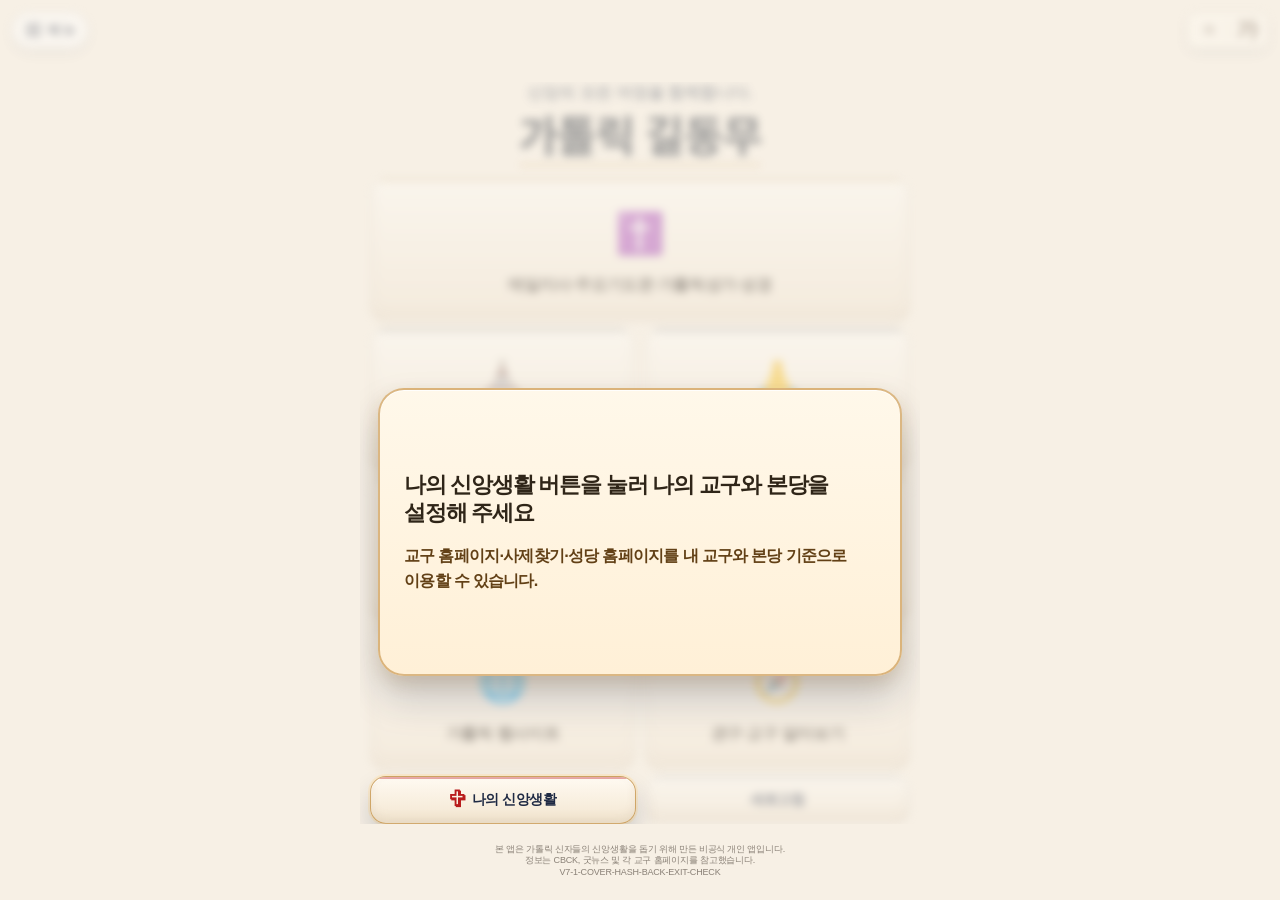
==== index.html @ 534f1106 "Add files via upload" ====
<!DOCTYPE html>
<html lang="ko" class="oai-font-global" style="background:#f5f0e8;">
<head>
<style id="oai-first-entry-bg">html,body{margin:0;width:100%;min-height:100%;background:#f5f0e8;color-scheme:light;}body{background:#f5f0e8;}</style>
<style id="oai-refresh-veil-early-style">
/* 새로고침 직후 style.css가 아직 도착하지 않은 첫 페인트도 아이보리 보호막으로 덮는다. */
html.oai-stability-veil { background:#f5f0e8 !important; }
html.oai-stability-veil *, html.oai-external-return-freeze * { transition: none !important; animation: none !important; scroll-behavior: auto !important; }
html.oai-stability-veil::before { content:""; position:fixed; inset:0; z-index:2147483000; background:#f5f0e8; pointer-events:none; opacity:1; animation:oaiStabilityVeilIn .12s ease-out both; }
html.oai-stability-veil.oai-stability-veil-releasing::before { animation:oaiStabilityVeilOut .18s ease-in both; }
html.oai-stability-veil::after { content:"✝"; position:fixed; left:50%; top:50%; width:34px; height:34px; margin:-17px 0 0 -17px; display:flex; align-items:center; justify-content:center; border:0; border-radius:0; background:transparent; color:#d4aa6a; font-size:30px; font-weight:900; line-height:1; z-index:2147483001; pointer-events:none; animation:oaiStabilitySpin 2.8s linear infinite; }
html.oai-stability-veil[data-oai-stability-reason*="external"]::after,
html.oai-external-return-freeze::after { content:"" !important; display:none !important; opacity:0 !important; animation:none !important; }
@keyframes oaiStabilityVeilIn { from { opacity:0; } to { opacity:1; } }
@keyframes oaiStabilityVeilOut { from { opacity:1; } to { opacity:0; } }
@keyframes oaiStabilitySpin { to { transform:rotate(360deg); } }
</style>

<style id="oai-first-entry-intro-style">
html.oai-internal-no-return-effect *,
html.oai-internal-no-return-effect #cover > * {
  transition:none !important;
  animation:none !important;
  scroll-behavior:auto !important;
}
html.oai-internal-no-return-effect #cover > * {
  opacity:1 !important;
  visibility:visible !important;
}
/* 첫 진입 십자가 사진/금색 십자가 연출 없이 커버만 안정적으로 표시한다. */
html.oai-first-entry-intro::before,
html.oai-first-entry-intro::after,
html.oai-cover-first-reveal #cover > * {
  content:"" !important;
  display:none !important;
  opacity:0 !important;
  visibility:hidden !important;
  background-image:none !important;
  animation:none !important;
  transition:none !important;
}
</style>

<script>
(function(){
  var ua = navigator.userAgent.toLowerCase();
  var isAndroid = ua.indexOf('android') > -1;
  var isKakao = ua.indexOf('kakaotalk') > -1;
  var isIOS = /iphone|ipad|ipod/.test(ua) || (navigator.platform === 'MacIntel' && navigator.maxTouchPoints > 1);
  if(isIOS){
    document.documentElement.classList.add('ios-device');
  }
  // iPhone/iPad에서만 iOS 전용 화면 보정을 적용한다.
  // V7-1-COVER-HASH-BACK-EXIT-CHECK: 키보드가 올라온 동안에는 화면 등급을 다시 바꾸지 않는다.
  function applyAndroidScreenClass(){
    var root = document.documentElement;
    if(!root || !root.classList) return;
    var classes = ['oai-screen-compact-short','oai-screen-tall-phone','oai-screen-fold-wide'];
    if(isIOS) return;
    var vv = window.visualViewport;
    var vvH = Math.round((vv && vv.height) || 0);
    var innerH = Math.round(window.innerHeight || root.clientHeight || 0);
    var active = document.activeElement || null;
    var inputFocused = !!(active && /^(INPUT|TEXTAREA|SELECT)$/i.test(active.tagName || ''));
    var keyboardLikely = inputFocused || !!(vvH && innerH && vvH < innerH - 120);
    var hasClass = classes.some(function(cls){ return root.classList.contains(cls); });
    if(keyboardLikely && hasClass) return;
    for(var i=0;i<classes.length;i++) root.classList.remove(classes[i]);
    var w = Math.round(window.innerWidth || root.clientWidth || (vv && vv.width) || screen.width || 0);
    var h = Math.round((keyboardLikely ? 0 : vvH) || innerH || root.clientHeight || screen.height || 0);
    if(!w || !h) return;
    root.setAttribute('data-oai-vw', String(w));
    root.setAttribute('data-oai-vh', String(h));
    if(w >= 600){
      root.classList.add('oai-screen-fold-wide');
    }else if(w <= 410 && h < 790){
      root.classList.add('oai-screen-compact-short');
    }else{
      root.classList.add('oai-screen-tall-phone');
    }
  }
  applyAndroidScreenClass();
  window.addEventListener('resize', applyAndroidScreenClass, {passive:true});
  if(window.visualViewport) window.visualViewport.addEventListener('resize', applyAndroidScreenClass, {passive:true});
  window.addEventListener('orientationchange', function(){ setTimeout(applyAndroidScreenClass, 80); }, {passive:true});
  /* Android 카카오톡에서만 Chrome으로 연결합니다. iPhone/iPad/Safari/PWA에서는 실행하지 않습니다. */
  if(isAndroid && isKakao){
    var url = location.href;
    location.href = 'intent://' + url.replace(/https?:\/\//i,'') + '#Intent;scheme=https;package=com.android.chrome;end';
  }
})();
</script>
<script>
/* 뒤로가기는 new-back-controller.js 한 곳에서만 처리한다.
   app.js의 성지방문 전용 popstate 리스너가 중앙 컨트롤러와 충돌하지 않도록
   바인딩 전에 미리 막아 둔다(리스너가 등록되지 않음). */
window.__OAI_SHRINE_VISIT_POPSTATE_BOUND__ = true;
</script>
<script>
/* 짧은/긴 새로고침 직후 첫 페인트를 아이보리 보호막으로 덮어 화면 흔들림을 숨긴다.
   긴 새로고침은 캐시를 비운 뒤 네트워크 로딩 시간이 길 수 있으므로,
   감지 기한(deadline)은 길게 잡되 실제 표시 시간은 hold_ms 기준으로 1초만 유지한다. */
(function(){
  try{
    var now = Date.now ? Date.now() : new Date().getTime();
    var until = parseInt(sessionStorage.getItem('oai_refresh_veil_until') || '0', 10) || 0;
    var holdMs = parseInt(sessionStorage.getItem('oai_refresh_veil_hold_ms') || '0', 10) || 0;
    var reason = sessionStorage.getItem('oai_refresh_veil_reason') || 'refresh-return';
    if(until > now){
      var showFor = Math.max(260, holdMs || Math.min(1200, Math.max(260, until - now)));
      document.documentElement.classList.add('oai-stability-veil');
      document.documentElement.setAttribute('data-oai-stability-reason', reason || 'refresh-return');
      document.documentElement.setAttribute('data-oai-refresh-early-veil', '1');
      try{ sessionStorage.setItem('oai_refresh_veil_visible_until', String(now + showFor)); }catch(_e){}
      // 정상 해제는 app.js의 oaiApplyPendingRefreshVeil 한 곳에서만 한다.
      // early script는 첫 페인트를 덮는 역할만 하고, app.js가 붙기 전에만 긴 안전 해제를 둔다.
      setTimeout(function(){
        try{
          if(document.documentElement.getAttribute('data-oai-refresh-early-veil') !== '1') return;
          document.documentElement.classList.add('oai-stability-veil-releasing');
          setTimeout(function(){
            try{
              document.documentElement.classList.remove('oai-stability-veil','oai-stability-veil-releasing');
              document.documentElement.removeAttribute('data-oai-stability-reason');
              document.documentElement.removeAttribute('data-oai-refresh-early-veil');
              sessionStorage.removeItem('oai_refresh_veil_until');
              sessionStorage.removeItem('oai_refresh_veil_hold_ms');
              sessionStorage.removeItem('oai_refresh_veil_reason');
              sessionStorage.removeItem('oai_refresh_veil_visible_until');
            }catch(_e){}
          }, 80);
        }catch(_e){}
      }, Math.max(9000, showFor + 7800));
    }else if(until){
      sessionStorage.removeItem('oai_refresh_veil_until');
      sessionStorage.removeItem('oai_refresh_veil_hold_ms');
      sessionStorage.removeItem('oai_refresh_veil_reason');
              sessionStorage.removeItem('oai_refresh_veil_visible_until');
    }
  }catch(e){}
})();
</script>
<script>
/* 커버 글자 크기 변수 조기 적용: 새로고침 직후 cover-common.js가 로드되기 전까지
   --app-font-scale 기본값(1)으로 먼저 그려졌다가 저장값으로 바뀌며
   커버 이모티콘/텍스트만 좌우로 흔들리는 현상을 줄인다. */
(function(){
  try{
    var FONT_KEY = 'prayer_font_size';
    var BASE = 16;
    var FONT_SIZES = [13,14,15,16,17,18,19,20,21,22,24,26,28,30];
    var raw = parseInt(localStorage.getItem(FONT_KEY) || BASE, 10);
    if(FONT_SIZES.indexOf(raw) < 0) raw = BASE;
    var scale = raw / BASE;
    var root = document.documentElement;
    root.classList.add('oai-font-global');
    root.style.setProperty('--app-font-scale', String(scale));
  }catch(e){}
})();
</script>
<script>
/* 커버 실제 화면 높이 고정: 모바일/PWA 첫 실행·새로고침 때 첫 화면과 로딩 후 화면의 기준 높이가 달라지는 현상을 줄인다. */
(function(){
  try{ if('scrollRestoration' in history) history.scrollRestoration = 'manual'; }catch(e){}
  var KEY = 'oai_cover_vh_px_v48';
  var WIDTH_KEY = 'oai_cover_width_px_v48';
  var root = document.documentElement;
  var isInternalNoEffectReturn = false;
  var isExternalReturnNoIntro = false;
  try{
    var internalUntil = parseInt(sessionStorage.getItem('oai_internal_return_no_effect_until') || '0', 10) || 0;
    var internalNow = Date.now ? Date.now() : new Date().getTime();
    isInternalNoEffectReturn = sessionStorage.getItem('oai_internal_return_no_effect_once') === '1' || (internalUntil && internalNow < internalUntil);
    var extTs = parseInt(sessionStorage.getItem('oai_external_nav_started_at') || '0', 10) || 0;
    var extPending = sessionStorage.getItem('oai_external_nav_pending') === '1' || sessionStorage.getItem('oai_external_nav_pagehide') === '1';
    isExternalReturnNoIntro = !!(extPending && extTs && (internalNow - extTs) < 10 * 60 * 1000);
  }catch(_e){}
  function now(){ return Date.now ? Date.now() : new Date().getTime(); }
  if(!isInternalNoEffectReturn && !isExternalReturnNoIntro){
    root.classList.add('oai-cover-booting');
  }else{
    root.classList.remove('oai-cover-booting','oai-cover-revealing','oai-first-entry-intro','oai-cover-under-intro-reveal','oai-cover-first-reveal');
    root.classList.add('oai-internal-no-return-effect');
    setTimeout(function(){ try{ root.classList.remove('oai-internal-no-return-effect'); }catch(_e){} }, isExternalReturnNoIntro ? 900 : 420);
  }
  function readStored(){
    try{
      var v = parseFloat(localStorage.getItem(KEY) || '');
      var w = parseFloat(localStorage.getItem(WIDTH_KEY) || '');
      return {vh:(v > 3 && v < 20) ? v : 0, width:(w > 240 && w < 1600) ? w : 0};
    }catch(e){ return {vh:0,width:0}; }
  }
  function measure(){
    var docH = 0, innerH = 0, vvH = 0;
    try{ docH = parseFloat(document.documentElement && document.documentElement.clientHeight || 0); }catch(e){}
    try{ innerH = parseFloat(window.innerHeight || 0); }catch(e){}
    try{ vvH = parseFloat(window.visualViewport && window.visualViewport.height || 0); }catch(e){}
    var values = [];
    function add(v){
      v = parseFloat(v || 0);
      if(v > 300 && v < 2000) values.push(v);
    }
    add(docH); add(innerH); add(vvH);
    if(!values.length) return 0;
    // 커버가 간헐적으로 아래로 밀리지 않도록 저장/inner 높이보다
    // 실제 보이는 visualViewport를 우선한다. 키보드로 보일 만큼 크게 줄어든 경우만 제외한다.
    var keyboardLikely = !!(vvH && innerH && vvH / innerH < 0.78);
    var h = 0;
    if(vvH && !keyboardLikely){ h = vvH; }
    else { h = Math.max(docH || 0, innerH || 0); }
    if(!(h > 300 && h < 2000)) h = Math.max.apply(Math, values);
    return h ? (h * 0.01) : 0;
  }
  function measureWidth(){
    try{ return window.innerWidth || document.documentElement.clientWidth || 0; }catch(e){ return 0; }
  }
  function save(v, width){
    try{
      if(v > 3 && v < 20) localStorage.setItem(KEY, String(v));
      if(width > 240 && width < 1600) localStorage.setItem(WIDTH_KEY, String(width));
    }catch(e){}
  }
  function apply(v, shouldSave, width){
    if(!(v > 3 && v < 20)) return;
    root.style.setProperty('--cover-vh', v + 'px');
    if(shouldSave) save(v, width || measureWidth());
  }
  var measured = measure();
  var currentWidth = measureWidth();
  var stored = readStored();
  var softRefreshRecent = false;
  try{
    var sr = parseInt(sessionStorage.getItem('oai_soft_refresh_requested') || '0', 10) || 0;
    softRefreshRecent = !!sr && (now() - sr < 120000);
  }catch(e){}
  var widthMatches = !!(stored.width && currentWidth && Math.abs(stored.width - currentWidth) < 24);
  var storedDiffersFromNow = !!(measured && stored.vh && Math.abs(measured - stored.vh) > 0.55);
  // 새로고침 직후에는 저장된 커버 높이를 먼저 쓰지 않는다.
  // 일부 모바일 PWA에서 reload 직후 저장 높이가 실제 보이는 높이보다 크게 남아
  // 하단 안내문구가 화면 밖으로 밀리는 원인이 되었기 때문이다.
  var useStored = !!(stored.vh && !softRefreshRecent && widthMatches && !storedDiffersFromNow);
  var firstVh = useStored ? stored.vh : (measured || stored.vh || 8);
  apply(firstVh, !useStored, currentWidth);
  var baseCoverWidth = currentWidth;

  function isCoverVisible(){
    try{
      var c = document.getElementById('cover');
      return !!c && !document.documentElement.classList.contains('app-active') && c.style.display !== 'none';
    }catch(e){ return false; }
  }
  function isCoverHeightLockedByOverlay(){
    try{
      if(document.body && document.body.classList && document.body.classList.contains('modal-open')) return true;
      var active = document.activeElement || null;
      if(active && /^(INPUT|TEXTAREA|SELECT)$/i.test(active.tagName || '')) return true;
      if(document.querySelector && document.querySelector('.my-diocese-modal.show')) return true;
    }catch(e){}
    return false;
  }
  var settleTimer = 0;
  var bootStartedAt = now();
  var bootReleaseDone = false;
  var BOOT_MIN_MS = 720;
  function releaseBooting(){
    if(bootReleaseDone) return;
    var wait = Math.max(0, BOOT_MIN_MS - (now() - bootStartedAt));
    setTimeout(function(){
      if(bootReleaseDone) return;
      bootReleaseDone = true;
      try{
        root.classList.add('oai-cover-revealing');
        root.classList.remove('oai-cover-booting');
        setTimeout(function(){ try{ root.classList.remove('oai-cover-revealing'); }catch(_e){} }, 680);
      }catch(e){}
    }, wait);
  }
  function afterStableFirstPaint(fn){
    if(window.requestAnimationFrame){
      requestAnimationFrame(fn);
    }else{ fn(); }
  }
  function settleCoverSize(reason){
    if(!isCoverVisible()) return;
    if(isCoverHeightLockedByOverlay()) return;
    var r = String(reason || '');
    var width = measureWidth();
    var widthChanged = !!(baseCoverWidth && width && Math.abs(width - baseCoverWidth) >= 24);
    var orientationChanged = r.indexOf('orientation') >= 0;
    var forceCoverSettle = /cover-return|pageshow|focus|visible|force|visualViewport/.test(r);
    // 일반 resize는 흔들림 방지를 위해 폭/회전 변화만 반영하되,
    // 커버 복귀·pageshow 계열은 실제 화면 높이와 스크롤 위치를 다시 고정한다.
    if(!widthChanged && !orientationChanged && !forceCoverSettle) return;
    var next = measure();
    if(!next) return;
    var cur = parseFloat(getComputedStyle(root).getPropertyValue('--cover-vh')) || 0;
    if(!forceCoverSettle && cur && Math.abs(next - cur) < 0.35) return;
    apply(next, true, width);
    if(width) baseCoverWidth = width;
    try{
      var c = document.getElementById('cover');
      if(c) c.scrollTop = 0;
      if(window.scrollTo) window.scrollTo(0,0);
      if(document.scrollingElement) document.scrollingElement.scrollTop = 0;
      if(document.body) document.body.scrollTop = 0;
    }catch(_e){}
    try{
      root.classList.add('oai-cover-resizing');
      clearTimeout(settleTimer);
      settleTimer = setTimeout(function(){ root.classList.remove('oai-cover-resizing'); }, 80);
    }catch(e){}
  }
  function scheduleSettle(reason){
    clearTimeout(settleTimer);
    settleTimer = setTimeout(function(){ settleCoverSize(reason); }, 120);
    setTimeout(function(){ settleCoverSize(reason + '-late'); }, 360);
  }
  window.addEventListener('orientationchange', function(){ scheduleSettle('orientation'); }, {passive:true});
  window.addEventListener('resize', function(){ scheduleSettle('resize'); }, {passive:true});
  if(window.visualViewport){
    window.visualViewport.addEventListener('resize', function(){ scheduleSettle('visualViewport'); }, {passive:true});
  }
  window.addEventListener('pageshow', function(){ scheduleSettle('pageshow'); }, {passive:true});
  window.addEventListener('focus', function(){ scheduleSettle('focus'); }, {passive:true});
  document.addEventListener('visibilitychange', function(){ if(!document.hidden) scheduleSettle('visible'); }, {passive:true});
  // 첫 진입 십자가 사진/효과 없이 커버 높이 안정화만 유지한다.
  if(!isInternalNoEffectReturn){
    if(document.readyState === 'loading') document.addEventListener('DOMContentLoaded', function(){ afterStableFirstPaint(releaseBooting); }, {once:true});
    else afterStableFirstPaint(releaseBooting);
    window.addEventListener('load', function(){ afterStableFirstPaint(releaseBooting); }, {once:true});
  }
  window.oaiSettleCoverSize = settleCoverSize;
})();
</script>
<script>
/* iPhone/PWA 전체 화면 높이 안정화.
   iOS에서 visualViewport가 일시적으로 작아진 값을 오래 붙잡아
   기도문·목록·관구교구 지도 하단에 큰 빈 공간이 생기는 현상을 줄인다.
   상태바 색상과 Android 레이아웃은 건드리지 않는다. */
(function(){
  var root = document.documentElement;
  if(!root || !root.classList || !root.classList.contains('ios-device')) return;

  var KEY = 'oai_ios_app_h_px_v3s';
  var WIDTH_KEY = 'oai_ios_app_w_px_v3s';
  var lastApplied = 0;
  var lastWidth = 0;
  var settleTimer = 0;

  function isStandalone(){
    try{ if(window.navigator && window.navigator.standalone === true) return true; }catch(_e){}
    try{ return !!(window.matchMedia && window.matchMedia('(display-mode: standalone)').matches); }catch(_e){ return false; }
  }
  function width(){
    try{ return Math.round(window.innerWidth || document.documentElement.clientWidth || 0); }catch(_e){ return 0; }
  }
  function validHeight(v){
    v = Math.round(parseFloat(v || 0));
    return (v > 320 && v < 2400) ? v : 0;
  }
  function measureHeight(){
    var vals = [];
    function add(v){ v = validHeight(v); if(v) vals.push(v); }
    try{ add(document.documentElement && document.documentElement.clientHeight); }catch(_e){}
    try{ add(window.innerHeight); }catch(_e){}
    try{ add(window.visualViewport && window.visualViewport.height); }catch(_e){}
    // 설치형 iPhone PWA에서는 screen.height가 실제 사용 가능한 전체 높이에 가장 가까운 경우가 많다.
    // Safari/카카오 브라우저에서는 과도하게 커질 수 있으므로 standalone일 때만 보조값으로 쓴다.
    if(isStandalone()){
      try{ add(window.screen && window.screen.height); }catch(_e){}
      try{ add(window.screen && window.screen.availHeight); }catch(_e){}
    }
    if(!vals.length) return 0;
    return Math.max.apply(Math, vals);
  }
  function readStored(curW){
    try{
      var h = validHeight(localStorage.getItem(KEY) || '');
      var w = Math.round(parseFloat(localStorage.getItem(WIDTH_KEY) || '0')) || 0;
      if(!h || !w || !curW || Math.abs(w - curW) >= 24) return 0;
      return h;
    }catch(_e){ return 0; }
  }
  function save(h, w){
    try{
      if(validHeight(h)) localStorage.setItem(KEY, String(Math.round(h)));
      if(w > 240 && w < 1600) localStorage.setItem(WIDTH_KEY, String(Math.round(w)));
    }catch(_e){}
  }
  function applyHeight(h, w, reason){
    h = validHeight(h);
    if(!h) return;
    lastApplied = h;
    lastWidth = w || width();
    root.style.setProperty('--oai-app-h', h + 'px');
    // iOS 앱 높이 보정값이 커버 전용 높이를 과도하게 키우지 않도록,
    // 커버가 보이는 동안에는 실제 visualViewport/innerHeight 기준을 우선한다.
    try{
      var coverVisible = !root.classList.contains('app-active') && document.getElementById('cover');
      var coverH = h;
      if(coverVisible){
        var vv = Math.round(parseFloat(window.visualViewport && window.visualViewport.height || 0)) || 0;
        var ih = Math.round(parseFloat(window.innerHeight || 0)) || 0;
        if(vv > 320 && (!ih || vv / ih >= 0.78)) coverH = vv;
        else if(ih > 320) coverH = ih;
      }
      root.style.setProperty('--cover-vh', (coverH * 0.01) + 'px');
    }catch(_e){ root.style.setProperty('--cover-vh', (h * 0.01) + 'px'); }
    save(h, lastWidth);
  }
  function settle(reason){
    var w = width();
    var measured = measureHeight();
    var stored = readStored(w);
    var widthChanged = !!(lastWidth && w && Math.abs(lastWidth - w) >= 24);
    var next = measured;

    if(widthChanged){
      next = measured || stored || lastApplied;
    }else{
      // iOS의 일시적인 세로 축소값은 무시하고, 같은 폭에서는 더 큰 안정값을 유지한다.
      next = Math.max(measured || 0, stored || 0, lastApplied || 0);
    }
    if(!next) return;
    if(!widthChanged && lastApplied && Math.abs(next - lastApplied) < 2) return;
    applyHeight(next, w, reason);
  }
  function schedule(reason){
    clearTimeout(settleTimer);
    settleTimer = setTimeout(function(){ settle(reason); }, 60);
    setTimeout(function(){ settle(reason + '-late'); }, 80);
    setTimeout(function(){ settle(reason + '-final'); }, 720);
  }

  applyHeight(Math.max(measureHeight() || 0, readStored(width()) || 0), width(), 'boot');
  window.addEventListener('pageshow', function(){ schedule('pageshow'); }, {passive:true});
  window.addEventListener('focus', function(){ schedule('focus'); }, {passive:true});
  window.addEventListener('resize', function(){ schedule('resize'); }, {passive:true});
  window.addEventListener('orientationchange', function(){ lastWidth = 0; schedule('orientation'); }, {passive:true});
  document.addEventListener('visibilitychange', function(){ if(!document.hidden) schedule('visible'); }, {passive:true});
  if(window.visualViewport){
    window.visualViewport.addEventListener('resize', function(){ schedule('visualViewport'); }, {passive:true});
  }
  window.oaiSettleIosAppHeight = settle;
})();
</script>
<script>
/* 외부 사이트 복귀 직후 첫 페인트 안정막.
   app.js가 붙기 전 화면 높이/헤더 재계산이 보이지 않게 먼저 덮고,
   실제 해제는 app.js의 공통 외부복귀 안정화 함수가 담당한다. */
(function(){
  function now(){ return Date.now ? Date.now() : new Date().getTime(); }
  function hasPendingExternalReturn(){
    try{
      var ts=parseInt(sessionStorage.getItem('oai_external_nav_started_at')||'0',10)||0;
      var pending=sessionStorage.getItem('oai_external_nav_pending')==='1' || sessionStorage.getItem('oai_external_nav_pagehide')==='1';
      return !!(pending && ts && (now()-ts) < 10*60*1000);
    }catch(e){ return false; }
  }
  function hold(){
    try{
      document.documentElement.classList.add('oai-external-return-freeze','oai-stability-veil');
      document.documentElement.classList.remove('oai-stability-veil-releasing');
      document.documentElement.setAttribute('data-oai-stability-reason','external-return-early');
      document.documentElement.setAttribute('data-oai-external-return-early','1');
    }catch(e){}
    setTimeout(function(){
      try{
        if(document.documentElement.getAttribute('data-oai-external-return-early')==='1'){
          document.documentElement.classList.remove('oai-external-return-freeze','oai-stability-veil','oai-stability-veil-releasing');
          document.documentElement.removeAttribute('data-oai-stability-reason');
          document.documentElement.removeAttribute('data-oai-external-return-early');
        }
      }catch(e){}
    }, 1800);
  }
  if(hasPendingExternalReturn()) hold();
  window.addEventListener('pageshow', function(){ if(hasPendingExternalReturn()) hold(); }, true);
})();
</script>

<script>
/* 공개 코드에는 Kakao JavaScript 키와 REST 프록시 주소만 둡니다.
   - Kakao JavaScript 키는 Kakao Developers에서 웹 도메인 제한을 반드시 적용하세요.
   - REST API 키는 Cloudflare Worker 또는 서버 환경변수에만 보관하세요.
   - KAKAO_REST_PROXY_URL에는 Worker의 공개 프록시 주소를 넣으세요.
*/
window.APP_CONFIG = {
  KAKAO_JS_KEY: '07f7989e29fdfb425fff924f36fb3ec0',
  KAKAO_REST_PROXY_URL: 'https://kakao-rest-proxy.bong0219.workers.dev'
};
</script>

<meta charset="UTF-8">
<meta http-equiv="Cache-Control" content="no-cache, max-age=0, must-revalidate">
<meta http-equiv="Pragma" content="no-cache">
<meta http-equiv="Expires" content="0">
<meta name="viewport" content="width=device-width,initial-scale=1,maximum-scale=1,user-scalable=no">
<meta name="apple-mobile-web-app-capable" content="yes">
<meta name="apple-mobile-web-app-status-bar-style" content="black-translucent">
<meta name="apple-mobile-web-app-title" content="가톨릭길동무">
<meta name="application-name" content="가톨릭길동무">
<meta name="mobile-web-app-capable" content="yes">
<meta name="theme-color" content="#f5f0e8">
<link rel="manifest" href="manifest.json?v=V7-1-COVER-HASH-BACK-EXIT-CHECK">
<link rel="apple-touch-icon" sizes="180x180" href="icon-512x512.png?v=V7-1-COVER-HASH-BACK-EXIT-CHECK">
<link rel="apple-touch-icon-precomposed" sizes="180x180" href="icon-512x512.png?v=V7-1-COVER-HASH-BACK-EXIT-CHECK">
<meta name="format-detection" content="telephone=no">
<meta name="description" content="가톨릭길동무 - 가톨릭 신앙생활 종합 앱">
<meta property="og:type" content="website">
<meta property="og:site_name" content="가톨릭길동무">
<meta property="og:title" content="가톨릭길동무">
<meta property="og:description" content="성지 · 성당 · 기도문 · 순례길 · 가톨릭 웹사이트 안내">
<meta property="og:image" content="icon-512x512.png?v=V7-1-COVER-HASH-BACK-EXIT-CHECK">
<meta property="og:image:width" content="512">
<meta property="og:image:height" content="512">
<meta name="twitter:card" content="summary">
<meta name="twitter:title" content="가톨릭길동무">
<meta name="twitter:description" content="성지 · 성당 · 기도문 · 순례길 · 가톨릭 웹사이트 안내">
<meta name="twitter:image" content="icon-512x512.png?v=V7-1-COVER-HASH-BACK-EXIT-CHECK">
<title>가톨릭길동무</title>
<link rel="icon" type="image/png" sizes="192x192" href="icon-192x192.png?v=V7-1-COVER-HASH-BACK-EXIT-CHECK">
<link rel="preconnect" href="https://fonts.googleapis.com">
<link rel="stylesheet" href="https://cdnjs.cloudflare.com/ajax/libs/font-awesome/6.4.0/css/all.min.css">
<link href="https://fonts.googleapis.com/css2?family=Noto+Sans+KR:wght@400;500;600;700&display=swap" rel="stylesheet">

<style id="oai-initial-bg">html,body{margin:0;width:100%;height:100%;min-height:100%;background:#f5f0e8;overflow:hidden;color-scheme:light;}#cover{background:#f5f0e8;min-height:100%;}#app{background:#f8f6f2;display:none;}</style>
<link rel="stylesheet" href="style.css?v=V7-1-COVER-HASH-BACK-EXIT-CHECK">
<link rel="stylesheet" href="css/module-common.css?v=V7-1-COVER-HASH-BACK-EXIT-CHECK">
<link rel="stylesheet" href="css/prayer.css?v=V7-1-COVER-HASH-BACK-EXIT-CHECK">
<link rel="stylesheet" href="css/web.css?v=V7-1-COVER-HASH-BACK-EXIT-CHECK">
<link rel="stylesheet" href="css/pilgrimage.css?v=V7-1-COVER-HASH-BACK-EXIT-CHECK">
<link rel="stylesheet" href="css/overlays.css?v=V7-1-COVER-HASH-BACK-EXIT-CHECK">
<link rel="stylesheet" href="css/cover-modals.css?v=V7-1-COVER-HASH-BACK-EXIT-CHECK">
<link rel="stylesheet" href="css/myfaith.css?v=V7-1-COVER-HASH-BACK-EXIT-CHECK">
<link rel="stylesheet" href="css/my-diocese.css?v=V7-1-COVER-HASH-BACK-EXIT-CHECK">
</head>
<body>
<div id="missa-view" role="dialog" aria-modal="true" aria-label="매일미사">
  <div id="missa-bar">
    <button id="missa-close" aria-label="신앙 포털 닫기"><i class="fa-solid fa-arrow-left"></i></button>
    <span id="missa-bar-title">매일미사</span>
  </div>
  <iframe id="missa-frame" src="about:blank" title="신앙 포털" loading="eager" referrerpolicy="no-referrer-when-downgrade"></iframe>
  <div id="missa-faith-nav" class="faith-bottom-nav" aria-label="매일미사·기도문·성경·성가 바로가기"></div>
</div>
<div id="exit-dlg"><div class="exit-box"><h3>앱을 종료할까요?</h3><p>가톨릭길동무를 종료합니다.</p><div class="exit-btns"><button id="exit-cancel-btn" class="exit-cancel">취소</button><button id="exit-ok-btn" class="exit-ok">종료</button></div></div>
</div>
<div id="diocese-view" role="dialog" aria-modal="true" aria-label="관구·교구 지도">
  <div class="module-bar" id="diocese-module-bar">
    <div class="module-bar-main">
      <div class="module-bar-ico">✝</div>
      <div class="module-bar-txt">
        <div class="module-bar-title">관구·교구 지도</div>
        <div class="module-bar-sub">한국천주교 3개관구.16개교구</div>
      </div>
    </div>
    <button id="diocese-close-btn" class="module-close" aria-label="교구 지도 닫기">×</button>
  </div>
  <div id="diocese-loading">
    <div class="missa-spinner"></div>
    <div class="missa-loading-txt">교구 지도를 불러오는 중…</div>
  </div>
  <iframe id="diocese-frame" src="about:blank" style="flex:1;width:100%;border:none;background:#F8F6F2;"></iframe>
</div>
<div id="prayer-view" role="dialog" aria-modal="true" aria-label="기도문">
  <div id="prayer-bar" class="module-bar">
    <button id="prayer-close" class="module-close" aria-label="닫기">×</button>
    <div class="module-bar-main">
      <div class="module-bar-txt">
        <div id="prayer-bar-ttl" class="module-bar-title">주요 기도문</div>
        <div id="prayer-bar-sub" class="module-bar-sub">CATHOLIC PRAYERS</div>
      </div>
    </div>
    <a id="goodnews-prayer-btn" href="https://maria.catholic.or.kr/mobile/prayer/" target="_blank" rel="noopener" aria-label="굿뉴스 기도문 바로가기">굿뉴스 기도문</a>
  </div>
  <div id="prayer-tabs"></div>
  <div id="prayer-search-bar">
    <div id="prayer-search-wrap">
      <i class="fa-solid fa-magnifying-glass" id="prayer-search-ico"></i>
      <input type="text" id="prayer-search-inp" placeholder="기도문 검색" aria-label="기도문 검색" autocomplete="off" autocorrect="off" spellcheck="false">
    </div>
    <div class="pr-font-ctrl">
      <button id="pr-sm-btn-1" class="pr-font-btn pr-sm">가</button>
      <div class="pr-font-divider"></div>
      <button id="pr-lg-btn-1" class="pr-font-btn pr-lg">가</button>
    </div>
  </div>
  <div id="prayer-list-view">
    <ul class="pr-list" id="pr-list-ul"></ul>
  </div>
  <div id="prayer-detail">
    <div id="prayer-detail-hd">
      <button id="pr-back-btn" class="pr-back" aria-label="닫기" style="font-weight:900;color:#1f2a44;">×</button>
      <div id="prayer-detail-ttl">기도문</div>
      <div class="pr-font-ctrl" style="margin-left:auto;">
        <button id="pr-sm-btn-2" class="pr-font-btn pr-sm">가</button>
        <div class="pr-font-divider"></div>
        <button id="pr-lg-btn-2" class="pr-font-btn pr-lg">가</button>
      </div>
      <button id="pr-detail-star" class="pr-star" aria-label="즐겨찾기" style="margin-left:6px;font-size:20px;width:34px;height:34px;display:flex;align-items:center;justify-content:center;"><i class="fa-solid fa-star"></i></button>
    </div>
    <div id="prayer-detail-body">
      <div class="pr-content-card" id="prayer-detail-content"></div>
    </div>
  </div>
  <div id="prayer-faith-nav" class="faith-bottom-nav" aria-label="매일미사·기도문·성경·성가 바로가기"></div>
</div>
<div id="cover">
<div id="oai-build-marker" aria-label="수정 단계 표시" style="position:absolute;left:8px;bottom:calc(env(safe-area-inset-bottom,0px) + 6px);z-index:120;display:none;align-items:center;justify-content:center;min-width:46px;height:20px;padding:0 8px;border-radius:999px;background:rgba(31,42,68,.72);color:#fff;font-size:10px;font-weight:800;line-height:1;pointer-events:none;opacity:0;visibility:hidden;"></div>
  <div id="cv-pull-modern" aria-hidden="true">
  <div class="cv-pull-ring">
    <svg viewBox="0 0 24 24" class="cv-pull-icon">
      <path d="M20 12a8 8 0 1 1-2.34-5.66" fill="none" stroke="currentColor" stroke-width="2.2" stroke-linecap="round"/>
      <path d="M20 4v6h-6" fill="none" stroke="currentColor" stroke-width="2.2" stroke-linecap="round" stroke-linejoin="round"/>
    </svg>
  </div>
</div>
    <div id="cover-font-controls" class="pr-font-ctrl" aria-label="글자 크기 조절">
      <button type="button" id="cover-sm-btn" class="pr-font-btn pr-sm">가</button>
      <div class="pr-font-divider"></div>
      <button type="button" id="cover-lg-btn" class="pr-font-btn pr-lg">가</button>
    </div>
    <button id="cover-menu-btn" class="cover-menu-btn" type="button" aria-label="메뉴 열기"><span class="cover-menu-hamburger" aria-hidden="true"><span></span><span></span><span></span></span><span class="cover-menu-label">메 뉴</span></button>
    <div id="mass-quick-modal" class="guide-modal mass-quick-modal" role="dialog" aria-modal="true" aria-label="미사 중 빠른 사용" aria-hidden="true">
      <div class="guide-backdrop" data-mass-quick-close="1"></div>
      <div class="guide-panel mass-quick-panel">
        <div class="mass-quick-head">
          <div class="mass-quick-head-text">
            <div class="mass-quick-title">미사 중 빠른 사용</div>
            <div class="mass-quick-subtitle">필요한 항목을 선택하세요</div>
          </div>
          <button class="guide-x mass-quick-close" type="button" data-mass-quick-close="1" aria-label="미사 빠른 메뉴 닫기">×</button>
        </div>
        <div class="mass-quick-actions" aria-label="미사·기도·성가·성경 빠른 메뉴">
          <button id="mass-quick-missa" type="button" class="mass-quick-btn mass-quick-primary"><span>✝️</span><strong>매일미사</strong></button>
          <button id="mass-quick-prayer" type="button" class="mass-quick-btn"><span>📖</span><strong>주요기도문</strong></button>
          <button id="mass-quick-hymn" type="button" class="mass-quick-btn"><span>🎼</span><strong>가톨릭성가</strong></button>
          <button id="mass-quick-bible" type="button" class="mass-quick-btn"><span>📖</span><strong>성경</strong></button>
        </div>
      </div>
    </div>
    <div id="cover-main-block">
    <div class="cover-header">
        <div class="cover-subtitle">신앙의 모든 여정을 함께합니다.</div>
        <h1 class="cover-title">가톨릭 길동무</h1>
    </div>
      <div class="cover-grid">
          <button id="cc-1" class="cover-card cover-card-wide">
              <div class="cover-icon-wrap"><span class="cover-emoji" aria-hidden="true">✝</span></div>
              <span class="cover-name">매일미사·주요기도문·가톨릭성가·성경</span>
          </button>
          <button id="cc-2" class="cover-card">
              <div class="cover-icon-wrap"><span class="cover-emoji" aria-hidden="true">⛪</span></div>
              <span class="cover-name">내 주변 성당찾기</span>
          </button>
          <button id="cc-3" class="cover-card">
              <div class="cover-icon-wrap"><span class="cover-emoji" aria-hidden="true">🙏</span></div>
              <span class="cover-name">성지순례 188곳</span>
          </button>
          <button id="cc-4" class="cover-card">
              <div class="cover-icon-wrap"><span class="cover-emoji" aria-hidden="true">🌿</span></div>
              <span class="cover-name oai-retreat-cover-label">피정의집찾기</span>
          </button>
          <button id="cc-5" class="cover-card">
              <div class="cover-icon-wrap"><span class="cover-emoji" aria-hidden="true">🥾</span></div>
              <span class="cover-name">가톨릭 순례길</span>
          </button>
          <button id="cc-6" class="cover-card">
              <div class="cover-icon-wrap"><span class="cover-emoji" aria-hidden="true">🌐</span></div>
              <span class="cover-name">가톨릭 웹사이트</span>
          </button>
          <button id="cc-7" class="cover-card">
              <div class="cover-icon-wrap"><span class="cover-emoji" aria-hidden="true">🧭</span></div>
              <span class="cover-name">관구·교구 알아보기</span>
          </button>
      </div>
      <div id="ios-kakao-safari-banner" class="ios-safari-banner" aria-hidden="true" hidden>
        <button id="ios-kakao-safari-close" class="ios-safari-banner-x" type="button" aria-label="iPhone 앱 설치 안내 닫기">×</button>
        <div class="ios-safari-banner-text">
          <strong>iPhone 앱 설치 안내</strong>
          <span>카카오톡에서는 Safari로 열어야<br>홈 화면에 추가할 수 있습니다.</span>
        </div>
        <button id="ios-kakao-safari-help" type="button">설치 방법 보기</button>
      </div>
      
      <div id="cover-action-row" class="cover-action-single" aria-label="커버 보조 기능">
        <div id="cover-diocese-box">
          <button id="cover-diocese-btn" class="cover-diocese-btn" type="button" aria-label="나의 신앙생활 열기">
            <span class="cover-faith-cross" aria-hidden="true">✞</span><span class="diocese-btn-label">나의 신앙생활</span>
          </button>
        </div>
        <div id="cover-update-box">
          <button id="cover-update-btn" class="cover-refresh-main-btn" type="button" data-target-version="V2" aria-label="짧게 누르면 새로고침, 더 길게 누르면 앱 캐시 초기화">새로고침</button>
          <div id="cover-update-hint" aria-live="polite">아래 버전과 다릅니다. 눌러서 최신 파일을 다시 받아 주세요.</div>
        </div>
      </div>
      <button id="my-diocese-setup-banner" class="my-diocese-setup-banner" type="button" hidden aria-hidden="true">
        <strong>나의 신앙생활 버튼을 눌러 나의 교구와 본당을 설정해 주세요</strong>
        <span>교구 홈페이지·사제찾기·성당 홈페이지를 내 교구와 본당 기준으로 이용할 수 있습니다.</span>
      </button>
    </div>

<div id="cover-bottom-note" aria-label="앱 안내문구">
  본 앱은 가톨릭 신자들의 신앙생활을 돕기 위해 만든 비공식 개인 앱입니다.<br>
  정보는 CBCK, 굿뉴스 및 각 교구 홈페이지를 참고했습니다.<br>
  <span id="cover-version-label">V7-1-COVER-HASH-BACK-EXIT-CHECK</span>
</div>

<div id="my-diocese-modal" class="my-diocese-modal" aria-hidden="true">
  <div class="my-diocese-backdrop" data-my-diocese-close="true"></div>
  <div class="my-diocese-panel" role="dialog" aria-modal="true" aria-labelledby="my-diocese-title">
    <div class="my-diocese-head">
      <div class="my-diocese-head-main">
        <div class="my-diocese-head-ico" aria-hidden="true">✝</div>
        <div class="my-diocese-head-text">
          <div id="my-diocese-title" class="my-diocese-title">나의 신앙생활</div>
          <div class="my-diocese-subtitle">교구와 본당을 선택해 자주 쓰는 정보를 빠르게 열 수 있습니다.</div>
        </div>
      </div>
      <button id="my-diocese-close" class="my-diocese-close module-close" type="button" aria-label="나의 신앙생활 닫기">×</button>
    </div>
    <div id="my-diocese-list" class="my-diocese-list" aria-label="나의 신앙생활 내용"></div>
    <div class="my-faith-privacy-note">선택한 교구와 본당 정보는 이 기기 안에만 저장되며, 외부로 수집되거나 전송되지 않습니다.</div>
  </div>
</div>

<div id="ios-safari-guide-modal" class="guide-modal" role="dialog" aria-modal="true" aria-labelledby="ios-safari-guide-title" aria-hidden="true">
  <div class="guide-backdrop" data-ios-safari-close="1"></div>
  <div class="guide-panel ios-safari-guide-panel">
    <button class="guide-x" type="button" data-ios-safari-close="1" aria-label="iPhone 앱 설치 안내 닫기">×</button>
    <div class="guide-badge">iPhone 앱 설치 안내</div>
    <h2 id="ios-safari-guide-title">iPhone 앱 설치 안내</h2>
    <div class="ios-safari-scroll" aria-label="iPhone 앱 설치 단계 안내">
      <p class="guide-lead">실제 iPhone 화면 순서대로 따라 해 주세요.</p>
      <div class="ios-safari-steps">
        <div class="ios-safari-step">
          <b>1</b>
          <span>카카오톡 하단 버튼 4개 중 <strong>오른쪽 끝 버튼</strong>을 누르세요.</span>
          <img data-src="ios-install-step1-kakao-bottom-buttons.png?v=V7-1-COVER-HASH-BACK-EXIT-CHECK" alt="카카오톡 오른쪽 아래 버튼 모양" width="945" height="248" loading="lazy" decoding="async">
        </div>
        <div class="ios-safari-step">
          <b>2</b>
          <span>공유 화면에서 <strong>Safari로 열기</strong>를 누르세요.</span>
          <img data-src="ios-install-step2-safari-open.png?v=V7-1-COVER-HASH-BACK-EXIT-CHECK" alt="Safari로 열기 버튼" width="880" height="755" loading="lazy" decoding="async" fetchpriority="low">
        </div>
        <div class="ios-safari-step">
          <b>3</b>
          <span>Safari로 열린 뒤, 화면 <strong>오른쪽 아래 ··· 버튼</strong>을 누르세요.</span>
          <div class="ios-safari-shot ios-safari-shot-more">
            <img data-src="KakaoTalk_20260514_134255658_04.jpg?v=V7-1-COVER-HASH-BACK-EXIT-CHECK" alt="Safari 오른쪽 아래 더보기 버튼" width="960" height="307" loading="lazy" decoding="async">
            <i class="ios-gold-highlight" aria-hidden="true"></i>
          </div>
        </div>
        <div class="ios-safari-step">
          <b>4</b>
          <span>열린 메뉴에서 <strong>공유</strong>를 누르세요.</span>
          <img data-src="ios-install-step3-share-menu.png?v=V7-1-COVER-HASH-BACK-EXIT-CHECK" alt="Safari 공유 버튼" width="750" height="580" loading="lazy" decoding="async" fetchpriority="low">
        </div>
        <div class="ios-safari-step">
          <b>5</b>
          <span>목록을 아래로 내려 <strong>홈 화면에 추가</strong>를 누르세요.</span>
          <img data-src="ios-install-step4-home-screen.png?v=V7-1-COVER-HASH-BACK-EXIT-CHECK" alt="홈 화면에 추가 버튼" width="865" height="750" loading="lazy" decoding="async" fetchpriority="low">
        </div>
      </div>
    </div>
    <div class="guide-actions">
      <button type="button" class="guide-primary" data-ios-safari-close="1">확인</button>
    </div>
  </div>
</div>

<div id="guide-manual-modal" class="guide-modal" role="dialog" aria-modal="true" aria-labelledby="guide-manual-title" aria-hidden="true">
  <div class="guide-backdrop" data-guide-close="manual"></div>
  <div class="guide-panel guide-manual-panel">
    <button class="guide-x" type="button" data-guide-close="manual" aria-label="주요 기능 닫기">×</button>
    <div class="guide-manual-hero">
      <div class="guide-badge">처음사용하시는 분을 위한 안내</div>
      <h2 id="guide-manual-title">가톨릭길동무 주요 기능</h2>
    </div>
    <p class="guide-lead">신앙생활에 필요한 기능을 아래 카드에서 차례대로 확인해 보세요.</p>
    <div class="guide-card-list">
      <section class="guide-card guide-card-main">
        <div class="guide-card-head">
          <div class="guide-icon">✝️</div>
          <h3>매일미사 · 성가 · 성경</h3>
        </div>
        <p>커버와 신앙생활 메뉴에서 매일미사, 성가, 성경을 바로 열 수 있습니다. 외부 신앙 콘텐츠를 확인한 뒤 앱으로 돌아오면 커버와 뒤로가기 흐름이 이어지도록 구성했습니다.</p>
      </section>
      <section class="guide-card">
        <div class="guide-card-head"><div class="guide-icon">🙏</div><h3>주요 기도문</h3></div>
        <p>주요 기도문을 읽고 즐겨찾기에 저장할 수 있습니다. 검색, 분류 보기, 글자 크기 조절을 지원하며 공식 원문 링크도 확인할 수 있습니다.</p>
      </section>
      <section class="guide-card">
        <div class="guide-card-head"><div class="guide-icon">📍</div><h3>성지 찾기</h3></div>
        <p>전국 천주교 성지, 순례지, 순교사적지를 지도와 목록에서 확인합니다. 이름·지역 검색, 내 주변 성지, 정보카드, 홈페이지와 성지 상세페이지 연결을 사용할 수 있습니다.</p>
      </section>
      <section class="guide-card">
        <div class="guide-card-head"><div class="guide-icon">📖</div><h3>성지 순례 스탬프북</h3></div>
        <p>순례한 성지를 기록하고 방문 날짜를 관리할 수 있습니다. GPS 자동 등록, 수동 등록, 교구별 통계, 방문 성지 지도 보기, 순례 도장을 지원합니다.</p>
      </section>
      <section class="guide-card">
        <div class="guide-card-head"><div class="guide-icon">⛪</div><h3>성당 찾기</h3></div>
        <p>현재 위치 주변 성당을 찾고, 교구별 성당 목록과 지역·이름 검색을 사용할 수 있습니다. 주소, 전화번호, 홈페이지, 길찾기 정보를 정보카드에서 확인합니다.</p>
      </section>
      <section class="guide-card">
        <div class="guide-card-head"><div class="guide-icon">🌿</div><h3>피정의 집 찾기</h3></div>
        <p>가까운 피정의 집을 지도와 목록에서 확인하고, 지역·이름 검색으로 원하는 장소를 찾을 수 있습니다. 홈페이지와 길찾기 연결도 제공합니다.</p>
      </section>
      <section class="guide-card">
        <div class="guide-card-head"><div class="guide-icon">🧭</div><h3>경로검색 · 경유지 · 카카오내비</h3></div>
        <p>성당, 성지, 피정의 집을 출발지·도착지로 설정해 경로를 확인할 수 있습니다. 필요하면 경유지를 추가하고 카카오내비로 연결할 수 있습니다.</p>
      </section>
      <section class="guide-card">
        <div class="guide-card-head"><div class="guide-icon">🚶</div><h3>전국 순례길</h3></div>
        <p>전국 순례길 정보를 확인하고 관련 외부 사이트로 이동할 수 있습니다. 외부 사이트를 다녀온 뒤에도 앱 화면으로 자연스럽게 돌아오도록 처리했습니다.</p>
      </section>
      <section class="guide-card">
        <div class="guide-card-head"><div class="guide-icon">🌐</div><h3>가톨릭 주요 웹사이트</h3></div>
        <p>가톨릭 주요 웹사이트와 교구 홈페이지를 모아 볼 수 있습니다. 자주 찾는 사이트는 즐겨찾기에 저장해 빠르게 다시 열 수 있습니다.</p>
      </section>
      <section class="guide-card">
        <div class="guide-card-head"><div class="guide-icon">🗺️</div><h3>관구 · 교구 알아보기</h3></div>
        <p>한국 천주교 관구와 교구를 지도와 목록으로 확인합니다. 교구를 선택하면 관할 지역, 본당 수, 홈페이지 등 교구 정보를 볼 수 있습니다.</p>
      </section>
      <section class="guide-card">
        <div class="guide-card-head"><div class="guide-icon">🏠</div><h3>나의 신앙생활</h3></div>
        <p>나의 교구와 본당을 설정해 자주 필요한 신앙생활 메뉴를 빠르게 사용할 수 있습니다. 선택한 정보는 이 기기 안에만 저장됩니다.</p>
      </section>
      <section class="guide-card">
        <div class="guide-card-head"><div class="guide-icon">💬</div><h3>문의 · 건의</h3></div>
        <p>오류 제보, 수정 요청, 개선 의견을 앱 안에서 남길 수 있습니다. 문의 작성 시 민감한 개인정보는 입력하지 않는 것이 좋습니다.</p>
      </section>
      <section class="guide-card">
        <div class="guide-card-head"><div class="guide-icon">🔄</div><h3>새로고침 · 캐시 초기화</h3></div>
        <p>앱 화면이 이상하거나 업데이트가 반영되지 않을 때 사용합니다. 짧게 누르면 새로고침, 길게 누르면 앱 파일 캐시 초기화를 실행할 수 있습니다.</p>
      </section>
    </div>
    <button id="guide-ok-btn" type="button" class="guide-primary guide-ok">확인</button>
  </div>
</div>

<button id="pwa-install-btn" aria-label="앱 설치하기">
  📲 홈 화면에 앱 설치하기
</button>
</div>

<div id="cover-menu-modal" class="cover-menu-modal" aria-hidden="true">
  <div class="cover-menu-backdrop" data-cover-menu-close="true"></div>
  <div class="cover-menu-panel" role="dialog" aria-modal="true" aria-labelledby="cover-menu-title">
    <div class="cover-menu-head">
      <div>
        <div id="cover-menu-title" class="cover-menu-title">가톨릭길동무 메뉴</div>
        <div class="cover-menu-subtitle">필요한 기능을 선택하세요</div>
      </div>
      <button id="cover-menu-close" class="cover-menu-close" type="button" aria-label="메뉴 닫기">×</button>
    </div>
    <div class="cover-menu-list">
      <button id="cover-menu-guide-btn" class="cover-menu-item" type="button">
        <span class="cover-menu-icon">📘</span>
        <span class="cover-menu-text">주요기능</span>
      </button>
      <a id="cover-menu-privacy-link" class="cover-menu-item" href="privacy.html?v=V7-1-COVER-HASH-BACK-EXIT-CHECK">
        <span class="cover-menu-icon">🛡</span>
        <span class="cover-menu-text">개인정보처리방침</span>
      </a>
      <button id="cover-menu-qna-btn" class="cover-menu-item" type="button">
        <span class="cover-menu-icon">💬</span>
        <span class="cover-menu-text">문의·건의</span>
      </button>
    </div>
  </div>
</div>

<script src="js/myfaith.js?v=V7-1-COVER-HASH-BACK-EXIT-CHECK"></script>
<script src="app.js?v=V7-1-COVER-HASH-BACK-EXIT-CHECK"></script>
<script src="js/cover-common.js?v=V7-1-COVER-HASH-BACK-EXIT-CHECK"></script>
<div id="oai-category-entry-veil" aria-hidden="true"></div>
<div id="app"><div id="tabbar"><button id="tab-btn-nearby" class="tab-btn" data-tab="nearby"><span class="tab-icon">📍</span><span id="tab-nearby-lbl">내주변</span></button><button id="tab-btn-list" class="tab-btn" data-tab="list"><span class="tab-icon">📋</span><span id="tab-list-lbl">목록</span></button><button id="tab-btn-region" class="tab-btn" data-tab="region"><span class="tab-icon">🔍</span>지역검색
    </button><button id="tab-btn-route" class="tab-btn" data-tab="route"><span class="tab-icon">🧭</span>길찾기
    </button></div><div id="map-wrap"><div id="map"></div><button id="loc-btn">📍<span style="font-size:12px">내위치</span></button><div id="legend"><div class="leg-row"><div class="leg-dot" style="background:var(--shrine)"></div><span>성지</span></div><div class="leg-row"><div class="leg-dot" style="background:var(--pilgrim)"></div><span>순례지</span></div><div class="leg-row"><div class="leg-dot" style="background:var(--martyr)"></div><span>순교사적지</span></div></div><div id="route-guide"></div><button id="map-category-close-btn" class="map-category-close" type="button" aria-label="카테고리 닫고 커버로 이동">×</button></div><div class="sheet" id="sheet-nearby"><div class="sheet-hd"><div class="sheet-title" id="nearby-sheet-title">내주변</div><button class="sheet-x" id="nearby-close-btn" aria-label="내주변 목록 닫기">×</button></div><div class="sheet-body" id="nearby-body"><div class="empty-msg">📍 위치를 확인하는 중...</div></div></div><div class="sheet" id="sheet-list"><div class="sheet-hd"><div class="sheet-title" id="list-sheet-title">찾기 목록</div><button class="sheet-x" id="list-close-btn" aria-label="찾기 목록 닫기">×</button></div><div class="srch-bar"><div class="srch-inner"><span style="font-size:14px;opacity:.5;margin-right:8px;color:#fff">🔍</span><input type="text" id="list-srch-inp" placeholder="이름, 주소 검색" aria-label="이름, 주소 검색"
          autocomplete="off" autocorrect="off" autocapitalize="off" spellcheck="false" inputmode="search" enterkeyhint="done"><button class="srch-x" id="list-srch-x" aria-label="검색어 지우기">×</button></div></div><div class="filter-bar" id="list-filter-bar"></div><div class="sheet-body" id="list-body"></div></div><div class="sheet" id="sheet-region"><div class="sheet-hd"><div class="sheet-title" id="region-sheet-title">지역검색</div><button class="sheet-x" id="region-close-btn" aria-label="지역검색 닫기">×</button></div><div class="region-wrap"><div class="region-row"><div class="srch-inner" style="flex:1"><span style="font-size:14px;opacity:.4;margin-right:8px;color:#fff">🔍</span><input type="text" id="region-inp" aria-label="지역 검색"
            placeholder="지역명 또는 장소명 입력"
            style="flex:1;background:none;border:none;outline:none;font-size:13px;color:#fff;font-family:inherit"
            autocomplete="off" autocorrect="off" autocapitalize="off" spellcheck="false" inputmode="search" enterkeyhint="done"></div><button id="region-search-btn" class="region-search-btn">검색</button></div></div><div class="sheet-body" id="region-body"><div class="empty-msg">
        📍 여행지나 숙박 지역을 검색하면<br>근처 성지/성당 목록이 나타납니다
      </div></div></div><div class="sheet" id="sheet-route"><button class="route-sheet-x" id="route-close-btn" type="button" aria-label="길찾기 닫기">×</button><div id="rs-top" style="padding:12px 48px 0 14px;flex-shrink:0;"><div class="rs-route-stack"><div id="rs-start-box" class="rs-start-box"><div class="rs-dot" style="background:#1565c0;"></div><span class="rs-lbl empty" id="rs-start-lbl">출발지를 선택하세요</span><button id="rs-myloc-btn" class="rs-myloc" style="flex-shrink:0;">📍 현위치</button><button class="rs-x" id="rs-start-x" style="display:none" aria-label="출발지 지우기">×</button></div><div class="rs-between-tools" id="rs-start-waypoint-tools"><button id="rs-swap-btn" class="rs-swap-btn" aria-label="출발지·도착지 바꾸기">⇅</button><button id="rs-add-waypoint-btn" class="rs-add-waypoint-btn" type="button">+ 경유지</button></div><div id="rs-waypoints-summary-box" class="rs-waypoints-summary-box" style="display:none"><div class="rs-dot rs-waypoints-summary-dot"></div><span class="rs-lbl filled" id="rs-waypoints-summary-lbl">경유지 없음</span></div><div id="rs-waypoint-box" class="rs-waypoint-box" style="display:none"><div class="rs-dot" style="background:#f39c12;"></div><span class="rs-lbl empty" id="rs-waypoint-lbl">경유지1을 선택하세요</span><button class="rs-x" id="rs-waypoint-x" style="display:inline-flex" aria-label="경유지1 지우기">×</button></div><div id="rs-waypoint-end-tools" class="rs-between-tools rs-waypoint-end-tools" style="display:none"><button id="rs-swap-waypoint-end-btn" class="rs-swap-btn rs-swap-waypoint-end-btn" type="button" aria-label="경유지1·다음 지점 바꾸기">⇅</button><button id="rs-add-waypoint2-btn" class="rs-add-waypoint-btn rs-add-waypoint2-btn" type="button">+ 경유지</button></div><div id="rs-waypoint2-box" class="rs-waypoint-box rs-waypoint2-box" style="display:none"><div class="rs-dot" style="background:#d97706;"></div><span class="rs-lbl empty" id="rs-waypoint2-lbl">경유지2를 선택하세요</span><button class="rs-x" id="rs-waypoint2-x" style="display:inline-flex" aria-label="경유지2 지우기">×</button></div><div id="rs-waypoint2-end-tools" class="rs-between-tools rs-waypoint2-end-tools" style="display:none"><button id="rs-swap-waypoint2-end-btn" class="rs-swap-btn rs-swap-waypoint2-end-btn" type="button" aria-label="경유지2·다음 지점 바꾸기">⇅</button><button id="rs-add-waypoint3-btn" class="rs-add-waypoint-btn rs-add-waypoint3-btn" type="button">+ 경유지</button></div><div id="rs-waypoint3-box" class="rs-waypoint-box rs-waypoint3-box" style="display:none"><div class="rs-dot" style="background:#b45309;"></div><span class="rs-lbl empty" id="rs-waypoint3-lbl">경유지3을 선택하세요</span><button class="rs-x" id="rs-waypoint3-x" style="display:inline-flex" aria-label="경유지3 지우기">×</button></div><div id="rs-waypoint3-end-tools" class="rs-between-tools rs-waypoint3-end-tools" style="display:none"><button id="rs-swap-waypoint3-end-btn" class="rs-swap-btn rs-swap-waypoint3-end-btn" type="button" aria-label="경유지3·도착지 바꾸기">⇅</button></div><div id="rs-end-box" class="rs-end-box"><div class="rs-dot" style="background:#e53935;"></div><span class="rs-lbl empty" id="rs-end-lbl">도착지를 선택하세요</span><button class="rs-x" id="rs-end-x" style="display:none" aria-label="도착지 지우기">×</button></div></div><button id="rs-search-btn">
        🔍 경로 검색
      </button></div><div id="rs-bottom" style="padding:10px 14px 14px;"><div id="rs-result" style="display:none;"><div class="rs-result"><div class="rs-stats"><div class="rs-stat"><div class="rs-stat-lbl">🛣 도로 거리</div><div class="rs-stat-val"><span id="rs-km">—</span><span class="rs-stat-unit"> km</span></div></div><div class="rs-stat"><div class="rs-stat-lbl">🚗 소요시간</div><div class="rs-stat-val"><span id="rs-time">—</span></div></div></div><div class="rs-note" id="rs-note"></div><div class="route-btns"><button id="rs-kakao-btn" class="btn-kakao-route">🗺 카카오내비</button><button id="rs-reset-btn" class="btn-route-reset">↩ 다시선택</button></div></div></div><div class="rs-hint" id="rs-hint">출발·도착을 탭하거나<br>지도에서 마커를 직접 탭하세요</div></div></div><div id="info-card"><div class="ic-header"><div class="ic-name" id="ic-name"></div><span class="ic-type-badge" id="ic-type"></span><button id="ic-close-btn" class="ic-close-btn" aria-label="닫기">×</button></div><div class="ic-body"><div class="ic-meta"><span class="ic-sub" id="ic-sub"></span><div class="ic-dist-col" id="ic-dist-col"><div class="ic-dist-lbl">내 위치에서</div><div class="ic-dist-box" id="ic-dist"></div></div></div><div class="ic-addr-row"><div class="ic-addr-left"><div class="ic-addr-lbl"></div><div class="ic-addr-val" id="ic-addr"></div></div></div><div class="ic-btn-row"><a class="ic-tel-btn" id="ic-tel-link" href="#" style="display:none"><span class="ic-tel-icon">📞</span><span class="ic-tel" id="ic-tel"></span></a><button id="ic-route-btn" class="ic-route-btn">경로검색</button></div><div class="ic-links" id="ic-links-row" style="display:none;padding:7px 14px 0;"><a class="ic-link-btn ic-hp-btn" id="ic-hp" href="#" target="_blank" style="display:none">홈페이지</a><button class="ic-link-btn ic-guide-btn" id="ic-guide" style="display:none">성지 상세페이지</button></div><div style="padding:7px 14px 0;"><button class="btn-kakao-nav" id="ic-kakao-nav">카카오내비</button></div></div></div><div id="route-choice-modal" role="dialog" aria-modal="true" aria-label="경로검색 선택"><div id="route-choice-backdrop" class="route-choice-backdrop"></div><div class="route-choice-panel"><div class="route-choice-title" id="route-choice-name"></div><div class="route-choice-desc">이 장소를 길찾기에 어떻게 사용할까요?</div><div class="route-choice-actions"><button type="button" id="route-choice-start" class="route-choice-btn start">출발지로 설정</button><button type="button" id="route-choice-end" class="route-choice-btn end">도착지로 설정</button><button type="button" id="route-choice-cancel" class="route-choice-btn cancel">취소</button></div></div></div><div id="srch-modal" role="dialog" aria-modal="true" aria-label="장소 검색"><div class="sm-inner"><div class="sm-hd"><span class="sm-title" id="sm-title">성지 검색</span><button id="sm-close-btn" class="sm-x" aria-label="검색 닫기">×</button></div><div class="sm-filter" id="sm-filter-bar"></div><div class="sm-srch"><div class="sm-si"><span>🔍</span><input type="text" id="sm-inp" placeholder="이름 또는 장소 입력" aria-label="장소 이름 입력"
            autocomplete="off" autocorrect="off" autocapitalize="off" spellcheck="false" inputmode="search" enterkeyhint="done"></div><button type="button" id="sm-map-select-btn" class="sm-map-select-btn">지도에서 선택</button></div><div style="display:flex;border-bottom:1px solid #eee;flex-shrink:0;background:#f8f9fc;" id="sm-tab-bar"><button class="sm-tab active" id="sm-tab-cat">성지/성당/피정</button><button class="sm-tab" id="sm-tab-place">일반장소</button></div><div class="sm-body" id="sm-body"></div><div class="sm-body" id="sm-body-place" style="display:none;"></div></div></div></div>
<div id="web-view" role="dialog" aria-modal="true" aria-label="가톨릭 웹사이트" class="module-view">
  <div class="module-bar web">
    <div class="module-bar-main">
      <div class="module-bar-ico">✝</div>
      <div class="module-bar-txt">
        <div class="module-bar-title">가톨릭 주요 웹사이트 <span class="module-count" id="web-count">28개</span></div>
        <div class="module-bar-sub">가톨릭 신앙과 정보를 한곳에서 만나보세요</div>
      </div>
    </div>
    <button id="web-close-btn" class="module-close" aria-label="웹사이트 닫기">×</button>
  </div>
  <div class="web-body">
    <div class="web-cats" id="web-cats"></div>
    <div class="web-list" id="web-list"><div class="web-empty" id="web-empty"><div style="font-size:40px">🔍</div><div>해당 항목이 없습니다.</div></div></div>
  </div>
</div>
<div id="trail-view" role="dialog" aria-modal="true" aria-label="가톨릭 순례길" class="module-view">
  <div class="module-bar trail">
    <div class="module-bar-main">
      <div class="module-bar-ico">✝</div>
      <div class="module-bar-txt">
        <div class="module-bar-title">전국 순례길 <span class="module-count" id="trail-count">11개</span></div>
        <div class="module-bar-sub">CATHOLIC PILGRIMAGE</div>
      </div>
    </div>
    <button id="trail-close-btn" class="module-close" aria-label="순례길 닫기">×</button>
  </div>
  <div class="trail-body">
    <div class="trail-tabs">
      <button class="trail-tab on" id="trail-tab-map">지도</button>
      <button class="trail-tab" id="trail-tab-list">목록</button>
    </div>
    <div class="trail-panel on" id="trail-panel-map">
      <div id="trail-map"></div>
      <div class="trail-sheet" id="trail-sheet">
        <div class="trail-sh-handle"></div>
        <button id="trail-sh-close-btn" class="trail-sh-close" aria-label="닫기">✕</button>
        <div class="trail-sh-top">
          <span class="trail-sh-bdg" id="trail-sh-bdg"></span>
          <span class="trail-sh-region" id="trail-sh-region"></span>
        </div>
        <div class="trail-sh-body" id="trail-sh-body">
          <div class="trail-sh-ico" id="trail-sh-ico"></div>
          <div class="trail-sh-info">
            <div class="trail-sh-name" id="trail-sh-name"></div>
            <div class="trail-sh-sub" id="trail-sh-sub"></div>
          </div>
        </div>
        <div class="trail-sh-foot" id="trail-sh-foot">
          <span class="trail-sh-url" id="trail-sh-url"></span>
          <span class="trail-sh-arr">›</span>
        </div>
      </div>
      <button id="trail-loc-btn" class="trail-loc-btn">📍 내 위치</button>
    </div>
    <div class="trail-panel" id="trail-panel-list">
      <div id="trail-list"></div>
    </div>
  </div>
</div>
<script src="web.js?v=V7-1-COVER-HASH-BACK-EXIT-CHECK"></script>

<div id="qna-view" role="dialog" aria-modal="true" aria-label="문의·건의" class="module-view"><div class="module-bar qna"><div class="module-bar-main"><div class="module-bar-ico">✝</div><div class="module-bar-txt"><div class="module-bar-title">문의·건의</div><div class="module-bar-sub">질문, 오류, 수정요청을 남겨주세요</div></div></div><button id="qna-close-btn" class="module-close" aria-label="문의·건의 닫기">×</button></div><div class="qna-body"><div class="qna-tabs"><button id="qna-tab-write" class="qna-tab on" type="button">작성</button></div><div class="qna-list" id="qna-list"></div></div></div>

<script src="js/touch-ux.js?v=V7-1-COVER-HASH-BACK-EXIT-CHECK"></script>
<script src="js/prayer-ui.js?v=V7-1-COVER-HASH-BACK-EXIT-CHECK"></script>
<script src="js/cover-refresh.js?v=V7-1-COVER-HASH-BACK-EXIT-CHECK"></script>
<script src="js/app-state-guards.js?v=V7-1-COVER-HASH-BACK-EXIT-CHECK"></script>

<script src="js/route-web-guards.js?v=V7-1-COVER-HASH-BACK-EXIT-CHECK"></script>

<script src="js/new-back-controller.js?v=V7-1-COVER-HASH-BACK-EXIT-CHECK"></script>

<script src="sw-update.js?v=V7-1-COVER-HASH-BACK-EXIT-CHECK"></script>

</body>
</html>
---- style.css ----
:root {
  
  --navy:    #0e1535;
  --navy2:   #1f2a44;
  --navy3:   #243070;
  --gold:    #d4aa6a;
  --gold2:   #b8965a;
  --cream:   #f5f0e8;
  --ink:     #1f2937;
  --border:  #dde3f2;

  
  --tab-h:          80px;
  --mod-header-h:   70px;
  --sb:             0px;
  --st:             env(safe-area-inset-top, 0);
  --header-h:       calc(52px + env(safe-area-inset-top, 0));
  --module-tab-h:   48px;
  --mod-tabbar-h:   55px;
  --tab-btn-h:      40px;
  --map-tab-btn-h:  66px;
  --map-tab-fs:     15px;
  --map-tab-gap:    6px;
  --map-tab-icon-fs: 20px;
  --map-tab-icon-active-fs: 22px;
  --oai-search-input-h: 44px;
  --oai-search-input-fs: 15px;
  --oai-search-input-color: #111827;
  --oai-search-placeholder-color: #8a7d6d;
  --oai-search-icon-color: #6f675d;

  
  --oai-std-header-h:  70px;
  --oai-std-tab-h:     40px;
  --oai-std-tabbar-h:  55px;
  --oai-std-btn-h:     36px;
  --oai-std-title-fs:  20px;
  --oai-std-sub-fs:    11px;
  --oai-std-btn-fs:    14px;
  --oai-std-radius:    14px;
  --oai-std-gap:       8px;
  --oai-std-icon-sz:   28px;
  --oai-std-close-sz:  40px;
  --oai-category-enter-ms: 700ms;
  --oai-popup-enter-ms: 500ms;
  --oai-std-hdr-pad:   calc(10px + env(safe-area-inset-top, 0px));

  
  --fs-header:   22px;
  --fs-tab:      15px;
  --cover-emoji-size: 40px;
  --app-font-scale:      1;
  --ios-inner-font-scale: 1;
  --app-inner-font-scale: calc(var(--app-font-scale) * var(--ios-inner-font-scale));
  --pr-item-fs:  15px;
  --pr-body-fs:  16px;
  --pr-detail-fs: 17px;
  --pr-icon-fs:  17px;
  --pr-icon-sz:  36px;
  --app-fs-title: calc(16px * var(--app-inner-font-scale));
  --app-fs-sub:   calc(12px * var(--app-inner-font-scale));
  --app-fs-body:  calc(16px * var(--app-inner-font-scale));

  
  --oai-shrine-header:  #1f2a44;
  --oai-parish-header:  #3F4752;
  --oai-retreat-header: #3F6F5A;
  --oai-gold:           #d4aa6a;
  --oai-gold-border:    #c49a57;
  --oai-btn:            #eef1f4;
  --oai-btn-border:     #cfd6dd;
  --oai-btn-text:       #334155;
  --oai-ivory:          #e9deca;
  --oai-ivory-border:   #d6c6a8;
  --oai-pilgrimage-header-solid: #1f2a44;

  
  --mode-header-bg:    linear-gradient(135deg, #1f2a44, #2d3a5f);
  --mode-header-solid: #1f2a44;
  --mode-active-bg:    linear-gradient(135deg, #243a83, #1f2f6b);
  --mode-active-color: #fff;
  --mode-filter-bg:    rgba(255,255,255,.12);
  --mode-filter-color: rgba(255,255,255,.92);
  --mode-filter-border: rgba(255,255,255,.28);
  --mode-filter-active-bg:    #fff4de;
  --mode-filter-active-color: #7a5a23;
  --mode-filter-active-border: #fff4de;
  --mode-tab-active-bg:  linear-gradient(135deg, #243a83, #1f2f6b);
  --mode-tab-active-border: transparent;
  --mode-badge-bg:   #f4ead6;
  --mode-badge-color: #a25f32;
  --mode-dist-color: #b07a3d;
  --mode-name-color: var(--ink);
  --mode-num-bg:     #1f2a44;
  --mode-num-color:  #fff;
  --mode-sm-tab-inactive-bg:  #f0f2f8;
  --mode-sm-tab-inactive-color: #526274;
  --mode-sm-tab-inactive-border: rgba(31,47,107,.22);
  --mode-srch-modal-bg: #1f2a44;

  
  --shrine-main:    #1f2a44;
  --shrine-main-2:  #2d3a5f;
  --shrine-soft:    #f4ead6;
  --shrine-soft-2:  #e8dcc8;

  
  --parish-bg:      #4B5563;
  --parish-active:  #4B5563;
  --parish-accent:  #F1F3F5;
  --church-main:    #4B5563;
  --church-main-2:  #374151;
  --church-soft:    #ECEFF3;
  --church-soft-2:  #F8FAFC;

  
  --retreat-bg:      #3F6F5A;
  --retreat-main:    #3F6F5A;
  --retreat-main-2:  #345C4B;
  --retreat-soft:    #DDECE5;
  --retreat-active:  #3F6F5A;
  --retreat-accent:  #DDECE5;
  --retreat-soft-2:  #F6FBF8;
  --dist-retreat:    #3F6F5A;

  
  --addr-color:   #6b7280;
  --dist-parish:  #4B5563;

  
  --color-1: #8b2020;
  --color-2: #1f2a44;
  --color-3: #b8965a;
  --color-4: #374151;
  --color-5: #4F846C;
  --color-6: #5c4a37;
  --color-7: #1a3560;
  --color-8: #374151;

  
  --bg-color:   #f7f0e5;
  
  --cover-top-safe: calc(env(safe-area-inset-top, 0px) + clamp(60px, calc(var(--cover-vh, 1vh) * 9.2), 82px));
  --cover-bottom-safe: calc(env(safe-area-inset-bottom, 0px) + clamp(7px, calc(var(--cover-vh, 1vh) * 1.1), 10px));
  --cover-h:    calc(var(--cover-vh, 1vh) * 100);
  --cover-main-gap: clamp(5px, calc(var(--cover-vh, 1vh) * 0.82), 8px);
  --cover-note-reserve: clamp(66px, calc(var(--cover-vh, 1vh) * 7.1), 82px);
  --cover-action-h: 50px;
  --cover-action-h-compact: 48px;
  --cover-action-gap: clamp(5px, 1.4vw, 9px);
  --cover-action-radius: 16px;
  --cover-action-font: calc(14px * var(--app-font-scale, 1));
  --cover-action-font-compact: calc(12.8px * var(--app-font-scale, 1));
  --cover-faith-cross-font: calc(18px * var(--app-font-scale, 1));
  --cover-faith-cross-font-compact: calc(14.5px * var(--app-font-scale, 1));
  --text-main:  #3e362e;
  --text-sub:   #7a7065;
  --card-bg:    #ffffff;

  
  --bg-unified:  #f5f0e8;
  --stone:       #f3eee5;
  --stone-2:     #ebe3d7;
  --paper:       #fffdf9;
  --panel:       #fffaf2;
  --line-soft:   #e7ddcf;

  
  --shadow-soft: 0 12px 30px rgba(14,21,53,.10);
  --shadow-card: 0 16px 34px rgba(17,24,39,.11);

  
  --v4-bg-ivory: #F5F1E8;
  --v4-bg-cream: #f5f0e8;
  --v4-surface-white: #fff;
  --v4-surface-paper: #ffffff;
  --v4-header-navy: #1f2a44;
  --v4-parish-gray: #4B5563;
  --v4-retreat-green: #3F6F5A;
  --v4-gold: #d4aa6a;
  --v4-brown: #B7791F;
  --v4-text-strong: #111827;
  --v4-text-main: #1f2937;
  --v4-text-muted: #6B7280;
  --v4-line-soft: #e5e7eb;

  
  --v4-close-size: 40px;
  --v4-close-size-sm: 30px;
  --v4-close-border: 1.5px solid currentColor;
  --v4-close-bg: transparent;
  --v4-radius-pill: 999px;
  --v4-radius-card: 13px;
  --v4-radius-panel: 16px;
  --v4-card-gap: 12px;
  --v4-list-pad-x: 14px;
  --v4-list-pad-bottom: calc(86px + env(safe-area-inset-bottom, 0));
  --v4-card-bg-warm: #fffbf2;
  --v4-card-border-warm: #c8b79f;
  --v4-card-shadow-soft: 0 1px 8px rgba(0,0,0,.06);

  
  --ui-ink:         #141b2d;
  --ui-ink-soft:    #4d5a75;
  --ui-line:        #e6dfd3;
  --ui-line-strong: #d9cfbf;
  --ui-panel:       #ffffff;
  --ui-bg:          #f7f4ee;
  --ui-surface:     #fbfaf7;
  --ui-card:        #ffffff;
  --ui-text:        #1f2937;
  --ui-sub:         #7b8794;
  --ui-blue:        #3563ff;
  --ui-rose:        #d94f70;
  --ui-teal:        #118a7e;
  --ui-amber:       #f59e0b;
  --pilgrim:        #1565c0;
  --shrine:        #c0392b;
  --martyr:        #1b7a3e;
}



/* V6-123: iOS는 기존 ios-device 보정을 유지하고, Android/비 iOS만 화면 비율별 기본 스케일을 분류한다. */
html:not(.ios-device).oai-screen-compact-short {
  --app-font-scale: .94;
  --tab-h: 74px;
  --mod-header-h: 64px;
  --oai-std-header-h: 64px;
  --oai-std-tab-h: 36px;
  --oai-std-tabbar-h: 51px;
  --oai-std-btn-h: 34px;
  --oai-std-title-fs: 18px;
  --oai-std-sub-fs: 10px;
  --oai-std-btn-fs: 13px;
  --oai-std-gap: 6px;
  --cover-action-h: 47px;
}
html:not(.ios-device).oai-screen-tall-phone {
  --app-font-scale: .99;
  --tab-h: 80px;
  --mod-header-h: 68px;
  --oai-std-header-h: 68px;
  --oai-std-tab-h: 39px;
  --oai-std-tabbar-h: 54px;
  --oai-std-btn-h: 36px;
  --oai-std-title-fs: 19px;
  --oai-std-sub-fs: 10.5px;
  --oai-std-gap: 8px;
  --cover-action-h: 50px;
}
html:not(.ios-device).oai-screen-fold-wide {
  --app-font-scale: 1;
  --tab-h: 74px;
  --mod-header-h: 64px;
  --oai-std-header-h: 64px;
  --oai-std-tab-h: 36px;
  --oai-std-tabbar-h: 52px;
  --oai-std-btn-h: 34px;
  --oai-std-title-fs: 19px;
  --oai-std-sub-fs: 10.5px;
  --oai-std-gap: 7px;
  --cover-action-h: 48px;
}

html.parish-mode {
  --mode-header-bg:    linear-gradient(135deg, #374151, var(--v4-parish-gray));
  --mode-header-solid: var(--v4-parish-gray);
  --mode-active-bg:    var(--v4-parish-gray);
  --mode-filter-active-bg:    var(--v4-parish-gray);
  --mode-filter-active-color: var(--v4-surface-paper);
  --mode-filter-active-border: #374151;
  --mode-tab-active-bg:  linear-gradient(135deg, #374151, var(--v4-parish-gray));
  --mode-badge-bg:    #ECEFF3;
  --mode-badge-color: #374151;
  --mode-dist-color:  var(--v4-parish-gray);
  --mode-name-color:  #334155;
  --mode-num-bg:      var(--v4-parish-gray);
  --mode-sm-tab-inactive-bg:    #F1F5F9;
  --mode-sm-tab-inactive-color: var(--v4-parish-gray);
  --mode-sm-tab-inactive-border: rgba(75,85,99,.28);
  --mode-srch-modal-bg: var(--v4-parish-gray);
}

html.retreat-mode {
  --mode-header-bg:    linear-gradient(135deg, var(--v4-retreat-green), #4F846C);
  --mode-header-solid: #4F846C;
  --mode-active-bg:    var(--retreat-active);
  --mode-filter-bg:    rgba(255,255,255,.14);
  --mode-filter-color: rgba(255,255,255,.92);
  --mode-filter-border: rgba(255,255,255,.30);
  --mode-filter-active-bg:    #4F846C;
  --mode-filter-active-color: var(--v4-surface-white);
  --mode-filter-active-border: var(--v4-retreat-green);
  --mode-tab-active-bg:  linear-gradient(135deg, var(--v4-retreat-green), #4F846C);
  --mode-tab-active-border: transparent;
  --mode-badge-bg:    var(--retreat-soft);
  --mode-badge-color: var(--v4-retreat-green);
  --mode-dist-color:  #4F846C;
  --mode-name-color:  var(--v4-retreat-green);
  --mode-num-bg:      #4F846C;
  --mode-sm-tab-inactive-bg:    #F6FBF8;
  --mode-sm-tab-inactive-color: var(--v4-retreat-green);
  --mode-sm-tab-inactive-border: rgba(107,143,113,.22);
  --mode-srch-modal-bg: #4F846C;
}

html.ios-device {
  --ios-inner-font-scale: .91;
  --tab-h:           80px;
  --mod-header-h:    60px;
  --oai-std-header-h: 60px;
  --oai-std-tab-h:   30px;
  --oai-std-btn-h:   30px;
  --oai-std-gap:     6px;
  --oai-ios-std-tabbar-h: 55px;
  --oai-ios-std-tab-btn-h: 40px;
}

*, *::before, *::after {
  box-sizing: border-box;
  margin: 0;
  padding: 0;
  -webkit-tap-highlight-color: transparent;
}
html, body {
  width: 100%;
  height: 100%;
  background: var(--bg-color);
  font-family: 'Noto Sans KR', sans-serif;
  overscroll-behavior: none;
  overflow: hidden;
  -webkit-text-size-adjust: 100%;
  text-size-adjust: 100%;
  color-scheme: light;
  max-width: 100vw;
  overflow-x: hidden;
}
::-webkit-scrollbar { width: 4px; }
::-webkit-scrollbar-thumb { background: rgba(26,36,86,.15); border-radius: 2px; }

#cover {
  position: fixed;
  top: 0;
  left: 0;
  right: 0;
  bottom: 0;
  z-index: 9999;
  display: flex;
  flex-direction: column;
  align-items: center;
  justify-content: flex-start;
  overflow: hidden;
  background-color: var(--bg-color);
  color: var(--text-main);
  font-family: 'Apple SD Gothic Neo', 'Malgun Gothic', sans-serif;
  padding-top: var(--cover-top-safe);
  padding-bottom: calc(var(--cover-bottom-safe) + var(--cover-note-reserve));
  box-sizing: border-box;
  height: var(--cover-h);
  min-height: var(--cover-h);
  max-height: var(--cover-h);
}

html.app-active #cover { display: none; }

#app {
  display: none;
  position: fixed;
  inset: 0;
  z-index: 1;
}
html.app-active #app { display: block; }

#tabbar {
  position: fixed;
  top: 0;
  left: 0;
  right: 0;
  z-index: 950;
  display: grid;
  grid-template-columns: repeat(4, minmax(0, 1fr));
  height: calc(var(--tab-h) + env(safe-area-inset-top, 0px));
  min-height: calc(var(--tab-h) + env(safe-area-inset-top, 0px));
  padding: calc(env(safe-area-inset-top, 0px) + 5px) 7px 6px;
  gap: 5px;
  align-items: stretch;
  overflow: hidden;
  background: rgba(255,255,255,.97);
  border-bottom: 1.5px solid var(--gold);
  box-shadow: none;
  transform: translateZ(0);
}
.tab-btn {
  width: 100%;
  height: var(--map-tab-btn-h);
  min-height: var(--map-tab-btn-h);
  display: flex;
  flex-direction: column;
  align-items: center;
  justify-content: center;
  gap: var(--map-tab-gap);
  padding: 6px 2px 5px;
  border-radius: 13px;
  border: 1.5px solid var(--oai-btn-border);
  background: var(--oai-btn);
  color: var(--oai-btn-text);
  font-size: var(--map-tab-fs);
  font-weight: 800;
  font-family: inherit;
  cursor: pointer;
  white-space: nowrap;
  overflow: hidden;
  line-height: 1.05;
  letter-spacing: -.055em;
  box-shadow: none;
  transition: background .18s, color .18s, border-color .18s;
  margin: 0;
  box-sizing: border-box;
}
.tab-btn.active {
  background: var(--gold);
  color: var(--v4-surface-white);
  border-color: var(--gold2);
  box-shadow: none;
}

html:not(.parish-mode):not(.retreat-mode) #tabbar .tab-btn.active {
  background: linear-gradient(135deg, #243a83, #1f2f6b);
  color: var(--v4-surface-white);
  border-color: transparent;
  box-shadow: 0 4px 12px rgba(31,47,107,.18);
}
html.parish-mode #tabbar .tab-btn.active {
  background: linear-gradient(135deg, #334155, #475569);
  color: var(--v4-surface-white);
  border-color: transparent;
  box-shadow: 0 4px 12px rgba(71,85,105,.18);
}
html.retreat-mode #tabbar .tab-btn {
  background: var(--v4-surface-paper);
  color: var(--v4-retreat-green);
  border: 1.5px solid #cfe8d8;
  box-shadow: none;
}
html.retreat-mode #tabbar .tab-btn.active {
  background: linear-gradient(135deg, var(--v4-retreat-green), #4F846C);
  color: var(--v4-surface-paper);
  border-color: transparent;
  box-shadow: 0 4px 12px rgba(107,143,113,.16);
}

html.retreat-mode #tab-list-lbl {
  font-size: 14px;
  letter-spacing: -0.065em;
}
.tab-icon {
  font-size: var(--map-tab-icon-fs);
  line-height: 1;
  display: block;
  flex: 0 0 auto;
}
.tab-btn.active .tab-icon { font-size: var(--map-tab-icon-active-fs); }
.tab-btn span:not(.tab-icon) {
  display: block;
  font-size: var(--map-tab-fs);
  white-space: nowrap;
  overflow: hidden;
  line-height: 1.05;
  max-width: 100%;
  word-break: keep-all;
}

#map-wrap {
  position: fixed;
  top: calc(var(--tab-h) + env(safe-area-inset-top, 0px));
  left: 0;
  right: 0;
  bottom: 0;
}
#map { width: 100%; height: 100%; }

#loc-btn {
  position: absolute;
  right: 12px;
  bottom: calc(18px + env(safe-area-inset-bottom, 0));
  height: 36px;
  background: var(--v4-surface-white);
  border-radius: 18px;
  box-shadow: 0 2px 8px rgba(0,0,0,.25);
  border: none;
  cursor: pointer;
  font-size: 13px;
  font-weight: 700;
  color: #1565c0;
  display: flex;
  align-items: center;
  gap: 4px;
  padding: 0 12px;
  z-index: 400;
  font-family: inherit;
}
#legend {
  position: absolute;
  left: 12px;
  bottom: calc(18px + env(safe-area-inset-bottom, 0));
  background: rgba(255,255,255,.95);
  border-radius: 10px;
  padding: 8px 12px;
  z-index: 400;
  font-size: 11px;
  border: 1px solid #e8e8e8;
}
.leg-row { display: flex; align-items: center; gap: 6px; margin-bottom: 3px; }
.leg-row:last-child { margin-bottom: 0; }
.leg-dot { width: 9px; height: 9px; border-radius: 50%; flex-shrink: 0; }

#route-guide {
  display: none;
  position: absolute;
  top: 12px;
  left: 50%;
  transform: translateX(-50%);
  background: var(--navy);
  color: var(--v4-surface-white);
  padding: 8px 18px;
  border-radius: 22px;
  font-size: 13px;
  font-weight: 700;
  z-index: 500;
  white-space: nowrap;
  border: 1px solid rgba(212,170,106,.4);
  pointer-events: none;
}
#route-guide.on { display: block; }

.map-category-close {
  position: absolute;
  top: 12px;
  right: 12px;
  z-index: 650;
  width: var(--v4-close-size);
  height: var(--v4-close-size);
  border-radius: var(--v4-radius-pill);
  border: var(--v4-close-border);
  background: var(--v4-close-bg);
  color: var(--v4-text-strong);
  font-size: 28px;
  font-weight: 900;
  display: flex;
  align-items: center;
  justify-content: center;
  box-shadow: none;
  cursor: pointer;
  font-family: inherit;
}
.map-category-close:active { transform: scale(.96); }

.sheet {
  position: fixed;
  top: calc(var(--tab-h) + env(safe-area-inset-top, 0));
  left: 0;
  right: 0;
  bottom: 0;
  background: linear-gradient(180deg, #fbf7f1, #f4efe6);
  z-index: 800;
  display: flex;
  flex-direction: column;
  transform: translateY(100%);
  transition: transform .25s cubic-bezier(.4,0,.2,1);
  overflow: hidden;
  will-change: transform;
}
.sheet.open { transform: none; }
.sheet.from-right { transform: translateX(100%); transition: none !important; }
.sheet.from-left  { transform: translateX(-100%) !important; transition: none !important; }
.sheet.from-right.open,
.sheet.from-left.open  { transform: translate(0,0) !important; transition: transform .28s cubic-bezier(.4,0,.2,1); }
.sheet.exit-left  { transform: translateX(-100%); }
.sheet.exit-right { transform: translateX(100%); }

.sheet-hd {
  background: var(--mode-header-solid);
  padding: 8px 14px;
  min-height: 48px;
  display: flex;
  align-items: center;
  justify-content: space-between;
  flex-shrink: 0;
  border-bottom: 2px solid var(--gold);
}
.sheet-title {
  font-size: 15px;
  font-weight: 800;
  color: #c49b56;
  line-height: 1.2;
  letter-spacing: .04em;
}
.sheet-x {
  background: transparent;
  border: none;
  border-radius: 0;
  color: #c49b56;
  font-size: 28px;
  font-weight: 900;
  line-height: 1;
  width: var(--v4-close-size);
  height: var(--v4-close-size);
  min-width: var(--v4-close-size);
  flex: 0 0 var(--v4-close-size);
  display: flex;
  align-items: center;
  justify-content: center;
  cursor: pointer;
  box-shadow: none;
}
.sheet-body {
  flex: 1;
  overflow-y: auto;
  -webkit-overflow-scrolling: touch;
  overscroll-behavior: contain;
  background: var(--ui-bg);
}
.sheet > .srch-bar {
  position: sticky;
  top: 0;
  z-index: 11;
  flex-shrink: 0;
}

#sheet-route {
  top: auto;
  max-height: 52vh;
  border-radius: 16px 16px 0 0;
  border-top: 2px solid var(--gold2);
  box-shadow: 0 -3px 16px rgba(0,0,0,.25);
  padding-bottom: env(safe-area-inset-bottom, 0);
  overflow-y: auto;
  position: fixed;
}
#sheet-route.route-waypoint-scroll {
  max-height: min(42vh, 330px);
  overflow-y: auto;
  -webkit-overflow-scrolling: touch;
  overscroll-behavior: contain;
}
#sheet-route.route-waypoint-scroll #rs-top,
#sheet-route.route-waypoint-scroll #rs-bottom {
  flex-shrink: 0;
}
#sheet-route.route-waypoint-scroll .rs-route-stack {
  min-height: max-content;
}
html.ios-device #app #sheet-route.route-waypoint-scroll {
  max-height: min(40vh, 310px);
}
.route-sheet-x {
  position: absolute;
  top: 10px;
  right: 12px;
  z-index: 50;
  pointer-events: auto;
  touch-action: manipulation;
  width: var(--v4-close-size-sm);
  height: var(--v4-close-size-sm);
  border-radius: 0;
  border: none;
  background: var(--v4-close-bg);
  color: var(--v4-text-strong);
  font-size: 20px;
  font-weight: 900;
  line-height: 1;
  display: flex;
  align-items: center;
  justify-content: center;
  box-shadow: none;
  cursor: pointer;
  font-family: inherit;
}
.route-sheet-x:active { transform: scale(.96); }

.srch-bar {
  padding: 8px 12px 6px;
  background: var(--mode-header-solid);
  flex-shrink: 0;
  border-bottom: 2px solid var(--gold);
}
.filter-bar {
  display: flex;
  overflow-x: auto;
  gap: 6px;
  min-height: 48px;
  padding: 6px 10px;
  align-items: center;
  background: var(--mode-header-solid);
  flex-shrink: 0;
  border-bottom: 2px solid var(--gold);
  scrollbar-width: none;
  position: sticky;
  top: 0;
  z-index: 10;
}
.filter-bar::-webkit-scrollbar { display: none; }

.srch-inner, #srch-modal .sm-si {
  display: flex;
  align-items: center;
  background: #efe7d7;
  border: 1.5px solid #d4c7ad;
  border-radius: 10px;
  padding: 0 14px;
  height: var(--oai-search-input-h);
  min-height: var(--oai-search-input-h);
  box-shadow: none;
  box-sizing: border-box;
}
.srch-inner input, #srch-modal .sm-si input {
  flex: 1;
  min-width: 0;
  height: 100%;
  min-height: var(--oai-search-input-h);
  background: none;
  border: none;
  outline: none;
  font-size: calc(var(--oai-search-input-fs) * var(--app-inner-font-scale,1));
  font-weight: 600;
  color: var(--oai-search-input-color);
  -webkit-text-fill-color: var(--oai-search-input-color);
  line-height: 1.2;
  font-family: inherit;
  box-sizing: border-box;
  width: 100%;
}
.srch-inner input::placeholder, #srch-modal .sm-si input::placeholder {
  font-size: calc(var(--oai-search-input-fs) * var(--app-inner-font-scale,1));
  font-weight: 500;
  color: var(--oai-search-placeholder-color);
}
.srch-x { background: none; border: none; color: rgba(255,255,255,.58); font-size: 24px; font-weight: 900; line-height: 1; width: 30px; height: 30px; min-width: 30px; cursor: pointer; padding: 0; display: none; align-items: center; justify-content: center; }

.filter-btn, .region-search-btn {
  flex-shrink: 0;
  height: 34px;
  min-height: 34px;
  padding: 0 12px;
  border-radius: 12px;
  border: 1.5px solid var(--mode-filter-border);
  background: var(--mode-filter-bg);
  color: var(--mode-filter-color);
  font-size: 14px;
  line-height: 1.15;
  font-weight: 600;
  font-family: inherit;
  cursor: pointer;
  white-space: nowrap;
  display: inline-flex;
  align-items: center;
  justify-content: center;
  box-sizing: border-box;
  box-shadow: none;
}
.filter-btn.active {
  background: var(--mode-filter-active-bg);
  color: var(--mode-filter-active-color);
  border-color: var(--mode-filter-active-border);
  font-weight: 800;
}

.region-wrap {
  padding: 7px 10px 6px;
  background: var(--mode-header-solid);
  flex-shrink: 0;
  border-bottom: 2px solid var(--gold);
  width: 100%;
  max-width: 100%;
  box-sizing: border-box;
  overflow: hidden;
}
.region-row {
  display: grid;
  grid-template-columns: minmax(0,1fr) auto;
  align-items: center;
  gap: 8px;
  width: 100%;
  max-width: 100%;
  box-sizing: border-box;
}
.region-row .srch-inner {
  width: 100%;
  max-width: 100%;
  min-width: 0;
  box-sizing: border-box;
}
.region-row .srch-inner input {
  min-width: 0;
  max-width: 100%;
  box-sizing: border-box;
}

#region-inp {
  font-size: calc(var(--oai-search-input-fs) * var(--app-inner-font-scale,1)) !important;
  font-weight: 600 !important;
  line-height: 1.2 !important;
  color: var(--oai-search-input-color) !important;
  -webkit-text-fill-color: var(--oai-search-input-color) !important;
}
#region-inp::placeholder {
  font-size: calc(var(--oai-search-input-fs) * var(--app-inner-font-scale,1)) !important;
  font-weight: 500 !important;
  color: var(--oai-search-placeholder-color) !important;
  -webkit-text-fill-color: var(--oai-search-placeholder-color) !important;
}
.region-search-btn {
  padding: 0 16px;
  height: 46px;
  min-height: 46px;
  border-radius: 16px;
  border: 1px solid rgba(255,255,255,.24);
  background: rgba(31,42,68,.92);
  color: var(--v4-surface-white);
  font-size: 16px;
  line-height: 1.2;
  font-weight: 800;
  font-family: inherit;
  cursor: pointer;
  flex-shrink: 0;
}
html.retreat-mode .region-search-btn {
  width: 74px;
  min-width: 74px;
  max-width: 74px;
  letter-spacing: -.04em;
  text-align: center;
}

.dio-hd {
  padding: 8px 16px 6px;
  font-size: 11px;
  font-weight: 800;
  letter-spacing: .08em;
  background: #f8f5ef;
  border-top: 1px solid var(--ui-line);
  border-bottom: 1px solid var(--ui-line);
  position: sticky;
  top: 0;
  z-index: 1;
  color: #b65a59;
}

#list-body, #nearby-body, #region-body {
  padding: 8px 0 calc(24px + env(safe-area-inset-bottom, 0));
  background: var(--ui-bg);
}
.list-item, .nearby-item, .region-item {
  margin: 0 10px 6px;
  padding: 12px 14px;
  border: 1px solid #e8edf5;
  border-radius: 13px;
  background: rgba(255,255,255,.9);
  border-bottom: 1px solid var(--ui-line);
  box-shadow: 0 2px 8px rgba(14,21,53,.06);
  display: flex;
  align-items: flex-start;
  gap: 12px;
  min-height: 72px;
  box-sizing: border-box;
  cursor: pointer;
  transition: transform .12s, box-shadow .12s;
}
.list-item.app-pressing,
.nearby-item.app-pressing,
.region-item.app-pressing {
  transform: translateY(6px) scale(.985);
  background: #fcfaf6;
  box-shadow: 0 1px 4px rgba(14,21,53,.04);
  filter: brightness(.96);
}
.li-dot { flex-shrink: 0; width: 10px; height: 10px; border-radius: 50%; }
.li-info, .nearby-info { flex: 1; min-width: 0; overflow: visible; }

.li-name, .nearby-name, .sm-name, .sm-place-name {
  font-size: 16px;
  font-weight: 800;
  color: var(--mode-name-color, var(--ui-text));
  line-height: 1.35;
  letter-spacing: -.03em;
  white-space: normal;
  overflow: visible;
  word-break: keep-all;
  display: block;
}
.li-sub, .nearby-addr, .sm-sub, .sm-place-addr {
  font-size: 13px;
  font-weight: 500;
  color: var(--ui-sub);
  line-height: 1.45;
  letter-spacing: -.02em;
  white-space: normal;
  overflow: visible;
  word-break: keep-all;
  display: block;
  margin-top: 3px;
}
.li-badge, .nearby-type {
  font-size: 12px;
  font-weight: 800;
  padding: 5px 12px;
  border-radius: 999px;
  white-space: nowrap;
  flex-shrink: 0;
  border: none;
  background: var(--mode-badge-bg);
  color: var(--mode-badge-color);
}

.nearby-num {
  width: 34px;
  height: 34px;
  border-radius: 50%;
  display: flex;
  align-items: center;
  justify-content: center;
  font-size: 15px;
  font-weight: 800;
  color: var(--mode-num-color, var(--v4-surface-white));
  background: var(--mode-num-bg, var(--v4-header-navy));
  flex-shrink: 0;
}
.nearby-meta { text-align: right; flex-shrink: 0; line-height: 1.6; min-width: 68px; }
.nearby-dist { font-size: 16px; color: var(--mode-dist-color, #b07a3d); font-weight: 900; margin-top: 4px; line-height: 1.2; }

html.retreat-mode #nearby-body .nearby-meta {
  width: auto;
  min-width: 68px;
  max-width: none;
  flex: 0 0 auto;
  display: block;
  text-align: right;
  line-height: 1.6;
  margin-top: 0;
}
html.retreat-mode #nearby-body .nearby-type {
  display: inline-block;
  width: auto;
  min-width: 0;
  max-width: none;
  white-space: nowrap;
  font-size: 12px;
  line-height: 1;
  padding: 5px 12px;
  border-radius: 999px;
  box-sizing: border-box;
}
html.retreat-mode #nearby-body .nearby-dist {
  display: block;
  width: auto;
  max-width: none;
  white-space: nowrap;
  text-align: right;
  font-size: 16px;
  line-height: 1.2;
  padding: 0;
  margin-top: 4px;
}
html.retreat-mode #nearby-body .nearby-dist span {
  white-space: nowrap;
  display: inline;
  margin-left: 0;
}
html.retreat-mode #nearby-body .nearby-item,
html.retreat-mode #nearby-body .list-item {
  width: auto;
  max-width: none;
  min-width: 0;
  margin-left: 10px;
  margin-right: 10px;
  box-sizing: border-box;
}
html.retreat-mode #nearby-body { overflow-x: hidden; }

#region-body .nearby-num,
#region-body .region-item .nearby-num { background: #2563eb; color: var(--v4-surface-white); }
#region-body .nearby-type,
#region-body .region-item .nearby-type { background: #eff6ff; color: #2563eb; }
#region-body .nearby-dist { color: #2563eb; }
.region-list-hd, .ric-lbl { color: #2563eb; }
.region-list-hd {
  padding: 13px 16px;
  font-size: 18px;
  font-weight: 900;
  background: #f8f5ef;
  border-top: 1px solid var(--ui-line);
  border-bottom: 1px solid var(--ui-line);
  letter-spacing: .02em;
}

#srch-modal {
  display: none;
  position: fixed;
  inset: 0;
  z-index: 950;
  background: rgba(14,21,53,.75);
  backdrop-filter: blur(4px);
  align-items: stretch;
  justify-content: stretch;
  overscroll-behavior: none;
}
#srch-modal.open { display: flex; }
.sm-inner { background: var(--v4-surface-white); width: 100%; flex: 1; display: flex; flex-direction: column; overflow: hidden; }
.sm-hd {
  background: var(--mode-header-solid);
  padding: 14px 16px;
  display: flex;
  align-items: center;
  justify-content: space-between;
  flex-shrink: 0;
}
.sm-title { font-size: 16px; font-weight: 800; color: #c49b56; }
.sm-x {
  background: transparent;
  border: none;
  border-radius: 0;
  color: #c49b56;
  font-size: 28px;
  font-weight: 900;
  line-height: 1;
  width: 40px;
  height: 40px;
  min-width: 40px;
  flex: 0 0 40px;
  display: flex;
  align-items: center;
  justify-content: center;
  cursor: pointer;
  box-shadow: none;
}
.sm-filter {
  display: flex;
  overflow-x: auto;
  gap: 6px;
  min-height: 48px;
  padding: 6px 10px;
  align-items: center;
  background: var(--mode-header-solid);
  flex-shrink: 0;
  border-bottom: 2px solid var(--gold);
  border-top: 1px solid rgba(255,255,255,.08);
  scrollbar-width: none;
}
.sm-filter::-webkit-scrollbar { display: none; }
.sm-fb {
  flex-shrink: 0;
  padding: 0 12px;
  border-radius: 12px;
  border: 1.5px solid var(--mode-filter-border);
  background: var(--mode-filter-bg);
  color: var(--mode-filter-color);
  font-size: 14px;
  line-height: 1.15;
  font-weight: 600;
  font-family: inherit;
  cursor: pointer;
  white-space: nowrap;
  height: 34px;
  min-height: 34px;
  display: inline-flex;
  align-items: center;
  justify-content: center;
  box-sizing: border-box;
}
.sm-fb.on {
  background: var(--mode-filter-active-bg);
  color: var(--mode-filter-active-color);
  border-color: var(--mode-filter-active-border);
  font-weight: 800;
}
.sm-srch {
  padding: 7px 11px;
  flex-shrink: 0;
  background: var(--mode-srch-modal-bg);
  border-top: 1px solid rgba(255,255,255,.10);
  border-bottom: 2px solid var(--gold);
  display: flex;
  align-items: center;
  gap: 8px;
}
#srch-modal .sm-si { flex: 1 1 auto; min-width: 0; max-width: 100%; box-sizing: border-box; }
#srch-modal .sm-si span { flex: 0 0 auto; color: var(--oai-search-icon-color); }
#srch-modal .sm-si input { min-width: 0; max-width: 100%; }
.sm-map-select-btn{
  flex:0 0 auto;
  height:38px;
  min-height:38px;
  padding:0 11px;
  border-radius:18px;
  border:1.5px solid rgba(212,167,92,.65);
  background:#fff8e6;
  color:#7a4f00;
  font-size:12px;
  font-weight:900;
  font-family:inherit;
  letter-spacing:-.04em;
  white-space:nowrap;
  box-shadow:none;
}
.sm-map-select-btn:active{transform:scale(.985);}
.sm-body { flex: 1; overflow-y: auto; -webkit-overflow-scrolling: touch; border-top: 2px solid rgba(255,255,255,.30); }
#sm-body-place { border-top: 2px solid rgba(255,255,255,.30); }
.sm-grp {
  padding: 6px 14px 3px;
  font-size: 10px;
  font-weight: 700;
  letter-spacing: .1em;
  background: #f8f5ef;
  border-top: 1px solid var(--ui-line);
  border-bottom: 1px solid var(--ui-line);
  position: sticky;
  top: 0;
  color: #b65a59;
}
.sm-item {
  padding: 11px 14px;
  border-bottom: 1px solid var(--ui-line);
  cursor: pointer;
  display: flex;
  align-items: center;
  gap: 10px;
  background: rgba(255,255,255,.9);
}
.sm-item.app-pressing { background: #fcfaf6; }
.sm-role { width: 28px; height: 28px; border-radius: 50%; display: flex; align-items: center; justify-content: center; color: var(--v4-surface-white); font-size: 10px; font-weight: 700; flex-shrink: 0; background: var(--mode-num-bg, var(--v4-header-navy)); }
.sm-badge { font-size: 10px; font-weight: 700; padding: 2px 7px; border-radius: 10px; white-space: nowrap; }
.sm-place-item {
  padding: 11px 14px;
  border-bottom: 1px solid var(--ui-line);
  cursor: pointer;
  display: flex;
  align-items: flex-start;
  gap: 10px;
  background: rgba(255,255,255,.9);
  min-height: 62px;
  box-sizing: border-box;
}
.sm-place-item.app-pressing { background: #fcfaf6; }
.sm-place-icon { width: 32px; height: 32px; border-radius: 8px; background: #f0f5ff; display: flex; align-items: center; justify-content: center; font-size: 16px; flex-shrink: 0; }
.sm-place-info { flex: 1; min-width: 0; overflow: visible; }
.sm-place-name {
  font-size: 16px;
  font-weight: 800;
  color: var(--ui-text);
  line-height: 1.35;
  letter-spacing: -.03em;
  white-space: normal;
  overflow: visible;
  text-overflow: clip;
  word-break: keep-all;
  display: block;
  overflow-wrap: anywhere;
}
.sm-place-addr {
  font-size: 13px;
  font-weight: 500;
  color: var(--ui-sub);
  line-height: 1.45;
  letter-spacing: -.02em;
  white-space: normal;
  overflow: visible;
  text-overflow: clip;
  word-break: keep-all;
  display: block;
  margin-top: 2px;
  overflow-wrap: anywhere;
}
.sm-place-loading { padding: 20px; text-align: center; color: #aaa; font-size: 13px; }

#sm-tab-bar {
  display: flex;
  gap: 8px;
  padding: 8px 10px;
  height: 50px;
  min-height: 50px;
  max-height: 50px;
  align-items: center;
  background: var(--mode-srch-modal-bg);
  border-bottom: 2px solid var(--gold);
  box-sizing: border-box;
  flex-shrink: 0;
  overflow: visible;
}
#sm-tab-bar .sm-tab {
  flex: 1 1 0;
  min-width: 0;
  height: 38px;
  min-height: 38px;
  max-height: 38px;
  padding: 0 12px;
  border-radius: 13px;
  font-size: 14px;
  font-weight: 800;
  font-family: inherit;
  cursor: pointer;
  display: flex;
  align-items: center;
  justify-content: center;
  white-space: nowrap;
  box-sizing: border-box;
  line-height: 1;
  transition: background .14s, color .14s, border-color .14s;
  background: rgba(255,255,255,.22);
  color: rgba(255,255,255,.88);
  border: 1.5px solid rgba(255,255,255,.34);
  box-shadow: none;
}
#sm-tab-bar .sm-tab.active {
  background: var(--gold);
  color: var(--v4-text-main);
  border-color: var(--gold2);
  box-shadow: none;
  font-weight: 900;
}

#srch-modal #sm-tab-bar {
  height: 50px;
  min-height: 50px;
  padding: 6px 10px;
  gap: 8px;
  align-items: center;
  border-bottom: 2px solid var(--oai-gold, var(--v4-gold));
}
html:not(.parish-mode):not(.retreat-mode) #srch-modal #sm-tab-bar {
  background: linear-gradient(135deg, #1f2f6b, #243a83);
}
html.parish-mode #srch-modal #sm-tab-bar {
  background: linear-gradient(135deg, #374151, var(--v4-parish-gray));
}
html.retreat-mode #srch-modal #sm-tab-bar {
  background: linear-gradient(135deg, #4F846C, #7FA487);
}

html #srch-modal #sm-tab-bar .sm-tab,
html.parish-mode #srch-modal #sm-tab-bar .sm-tab,
html.retreat-mode #srch-modal #sm-tab-bar .sm-tab {
  min-height: 38px;
  height: 38px;
  max-height: 38px;
  padding: 0 12px;
  border-radius: 13px;
  font-size: 14px;
  font-weight: 800;
  display: flex;
  align-items: center;
  justify-content: center;
  background: var(--v4-surface-white);
  color: var(--v4-text-main);
  border: 1.5px solid #9ca3af;
  box-shadow: none;
}

html:not(.parish-mode):not(.retreat-mode) #srch-modal #sm-tab-bar .sm-tab.active {
  background: linear-gradient(135deg, var(--shrine-main), var(--shrine-main-2));
  color: var(--v4-surface-white);
  border-color: transparent;
  box-shadow: none;
  font-weight: 900;
}
html.parish-mode #srch-modal #sm-tab-bar .sm-tab.active {
  background: var(--parish-active, #475569);
  color: var(--v4-surface-white);
  border-color: var(--parish-active, #475569);
  box-shadow: none;
  font-weight: 900;
}
html.retreat-mode #srch-modal #sm-tab-bar .sm-tab.active {
  background: var(--retreat-active, #4F846C);
  color: var(--v4-surface-white);
  border-color: var(--retreat-active, #4F846C);
  box-shadow: none;
  font-weight: 900;
}

#info-card {
  display: none;
  position: fixed;
  bottom: 0;
  left: 0;
  right: 0;
  background: linear-gradient(180deg, #fffdf9, #f6efe6);
  z-index: 860;
  border-top: 1px solid #e4d7c5;
  border-radius: 24px 24px 0 0;
  max-height: 52vh;
  overflow-y: auto;
  -webkit-overflow-scrolling: touch;
  box-shadow: 0 -12px 36px rgba(0,0,0,.16);
  padding-bottom: env(safe-area-inset-bottom, 0);
  will-change: transform;
}
#info-card.open { display: block; }
#info-card.no-anim { transition: none; }

.ic-header { display: flex; align-items: center; justify-content: space-between; padding: 16px 16px 8px; }
.ic-name { font-size: 16px; font-weight: 700; color: var(--ink); flex: 1; min-width: 0; white-space: nowrap; overflow: hidden; text-overflow: ellipsis; }
.ic-close-btn {
  position: relative;
  z-index: 60;
  pointer-events: auto;
  touch-action: manipulation;
  background: transparent;
  border: var(--v4-close-border);
  border-radius: var(--v4-radius-pill);
  width: 30px;
  height: 30px;
  font-size: 20px;
  line-height: 1;
  font-weight: 900;
  cursor: pointer;
  display: flex;
  align-items: center;
  justify-content: center;
  flex-shrink: 0;
  margin-left: 8px;
  color: var(--v4-text-strong);
  box-shadow: none;
}
.ic-meta { display: flex; align-items: center; justify-content: space-between; padding: 0 14px 8px; }
.ic-sub { font-size: 12px; color: #9ca3af; font-weight: 600; }
.ic-type-badge { font-size: 12px; font-weight: 700; padding: 3px 9px; border-radius: 10px; background: #f0f0f0; color: #555; white-space: nowrap; flex-shrink: 0; }
.ic-addr-row { display: flex; align-items: flex-start; gap: 10px; padding: 0 14px 10px; border-bottom: 1px solid #f0f0f0; }
.ic-addr-left { flex: 1; min-width: 0; }
.ic-addr-lbl { font-size: 12px; color: #aaa; font-weight: 600; margin-bottom: 2px; }
.ic-addr-val { font-size: 16px; color: var(--ink); word-break: keep-all; line-height: 1.45; }
.ic-dist-col { visibility: hidden; flex-direction: column; align-items: flex-end; flex-shrink: 0; min-width: 80px; display: flex; }
.ic-dist-col.ready { visibility: visible; }
.ic-dist-lbl { font-size: 10px; color: #aaa; font-weight: 600; margin-bottom: 4px; white-space: nowrap; }
.ic-dist-box { font-size: 14px; font-weight: 800; color: #7a4f00; background: #fff3d0; padding: 6px 10px; border-radius: 9px; border: 1.5px solid rgba(180,110,0,.35); white-space: nowrap; text-align: center; }
.ic-btn-row, .ic-links { display: flex; gap: 7px; padding: 10px 14px 0; align-items: stretch; }
.ic-btn-row > *, .ic-links > * { flex: 1 1 0; min-width: 0; max-width: 100%; box-sizing: border-box; }
.ic-body { padding: 0 0 14px; }

.ic-tel-btn {
  flex: 1;
  display: flex;
  align-items: center;
  justify-content: center;
  gap: 7px;
  text-decoration: none;
  background: #f0f7ff;
  border: 1.5px solid #c5d9f5;
  border-radius: 10px;
  padding: 0 8px;
  font-size: 16px;
  font-weight: 800;
  color: #1565c0;
  height: 46px;
  white-space: nowrap;
  overflow: hidden;
}
.ic-tel-icon { font-size: 18px; }
.ic-route-btn {
  flex: 1;
  background: var(--pilgrim, var(--v4-header-navy));
  color: var(--v4-surface-white);
  border: none;
  border-radius: 10px;
  padding: 0 8px;
  font-size: 16px;
  font-weight: 800;
  cursor: pointer;
  font-family: inherit;
  height: 46px;
  display: flex;
  align-items: center;
  justify-content: center;
  white-space: nowrap;
  overflow: hidden;
  box-shadow: none;
}
.ic-link-btn {
  flex: 1;
  height: 46px;
  padding: 0 4px;
  border-radius: 10px;
  font-size: 16px;
  font-weight: 800;
  text-align: center;
  cursor: pointer;
  font-family: inherit;
  white-space: nowrap;
  text-decoration: none;
  display: flex;
  align-items: center;
  justify-content: center;
  box-sizing: border-box;
  overflow: hidden;
  box-shadow: none;
}
.ic-hp-btn { background: #1b7a3e; color: var(--v4-surface-white); border: none; }
.ic-guide-btn { background: var(--cream); color: #8b6914; border: 1px solid #ddd3b0; }
.btn-kakao-nav {
  display: flex;
  align-items: center;
  justify-content: center;
  gap: 6px;
  height: 46px;
  border-radius: 10px;
  border: none;
  cursor: pointer;
  font-size: 16px;
  font-weight: 800;
  font-family: inherit;
  background: #fee500;
  color: #3a1d1d;
  width: 100%;
  box-sizing: border-box;
  white-space: nowrap;
  overflow: hidden;
}
.btn-kakao-nav:active { opacity: .85; }

#sheet-route #rs-top { padding-right: 10px !important; }

.rs-route-stack {
  display: grid;
  grid-template-columns: minmax(0, 1fr) 76px;
  grid-template-rows: 46px 6px 46px;
  column-gap: 12px;
  row-gap: 0;
  width: 100%;
  align-items: stretch;
}
.rs-route-stack.has-waypoint {
  grid-template-rows: 46px 6px 46px 6px 46px;
}
.rs-route-stack.has-waypoint2 {
  grid-template-rows: 46px 6px 46px 6px 46px 6px 46px;
}
.rs-route-stack.has-waypoint3 {
  grid-template-rows: 46px 6px 46px 6px 46px 6px 46px 6px 46px;
}
.rs-start-box, .rs-waypoint-box, .rs-waypoints-summary-box, .rs-end-box {
  display: flex;
  align-items: center;
  gap: 8px;
  padding: 0 12px;
  border: 1.5px solid var(--border);
  cursor: pointer;
  background: var(--v4-surface-white);
  border-radius: 10px;
  height: 46px;
  min-width: 0;
}
.rs-start-box { grid-column: 1; grid-row: 1; background: #f0f5ff; border-color: #1565c0; }
.rs-waypoint-box { grid-column: 1; grid-row: 3; background: #fff8e9; border-color: #f39c12; }
.rs-waypoint2-box { grid-column: 1; grid-row: 5; background: #fff4df; border-color: #d97706; }
.rs-waypoint3-box { grid-column: 1; grid-row: 7; background: #fff1dc; border-color: #b45309; }
.rs-waypoints-summary-box { grid-column: 1; grid-row: 3; background: #fff7ea; border-color: #d97706; cursor: pointer; }
.rs-waypoints-summary-dot { background: #d97706; }
.rs-route-stack.has-waypoint-summary { grid-template-rows: 46px 6px 46px 6px 46px; }
.rs-route-stack.has-waypoint-summary .rs-end-box { grid-row: 5 !important; }
.rs-route-stack.has-waypoint-summary #rs-start-waypoint-tools,
.rs-route-stack.has-waypoint-summary .rs-waypoint-end-tools,
.rs-route-stack.has-waypoint-summary .rs-waypoint2-end-tools,
.rs-route-stack.has-waypoint-summary .rs-waypoint3-end-tools { display: none !important; }
.rs-end-box   { grid-column: 1; grid-row: 3; background: #fff5f5; border-color: #c0392b; }
.rs-route-stack.has-waypoint .rs-end-box { grid-row: 5; }
.rs-route-stack.has-waypoint2 .rs-end-box { grid-row: 7; }
.rs-route-stack.has-waypoint3 .rs-end-box { grid-row: 9; }
.rs-dot { width: 10px; height: 10px; border-radius: 50%; flex-shrink: 0; }
.rs-lbl { flex: 1; font-size: 14px; color: #555; font-weight: 500; min-width: 0; overflow: hidden; text-overflow: ellipsis; white-space: nowrap; }
.rs-lbl.filled { color: var(--ink); font-weight: 700; }
.rs-lbl.empty  { color: #aaa; }
.rs-myloc { background: none; border: 1px solid var(--border); border-radius: 14px; padding: 6px 11px; font-size: 12px; color: var(--pilgrim); cursor: pointer; font-family: inherit; white-space: nowrap; }
.rs-x { width:28px; height:30px; flex:0 0 28px; border-radius:0; background: none; border: none; box-shadow:none; color: #999; font-size: 24px; font-weight:900; line-height:1; cursor: pointer; padding: 0; display:flex; align-items:center; justify-content:center; position:relative; z-index:12; pointer-events:auto; touch-action:manipulation; }
.rs-between-tools {
  --rs-control-shift-x: 0px;
  display: block;
  width: 76px;
  min-height: 0;
  height: 100%;
  padding: 0;
  margin: 0;
  position: relative;
  z-index: 20;
  overflow: visible;
  pointer-events: none;
}
.rs-between-tools > button { pointer-events:auto; touch-action:manipulation; }
#rs-start-waypoint-tools { grid-column: 2; grid-row: 1 / 4; align-self: stretch; }
.rs-route-stack.has-waypoint #rs-start-waypoint-tools { grid-row: 1 / 4; }
.rs-waypoint-end-tools { grid-column: 2; grid-row: 3 / 6; align-self: stretch; }
.rs-waypoint2-end-tools { grid-column: 2; grid-row: 5 / 8; align-self: stretch; }
.rs-waypoint3-end-tools { grid-column: 2; grid-row: 7 / 10; align-self: stretch; }
.rs-route-stack.has-waypoint:not(.has-waypoint2) .rs-add-waypoint2-btn { display: flex; }
.rs-route-stack.has-waypoint2 .rs-add-waypoint2-btn { display: none !important; }
.rs-route-stack.has-waypoint2:not(.has-waypoint3) .rs-add-waypoint3-btn { display: flex; }
.rs-route-stack.has-waypoint3 .rs-add-waypoint3-btn { display: none !important; }
.rs-swap-btn {
  width: 36px;
  height: 36px;
  border-radius: 50%;
  border: 1.5px solid var(--border);
  background: var(--v4-surface-white);
  font-size: 0;
  cursor: pointer;
  display: flex;
  align-items: center;
  justify-content: center;
  box-shadow: 0 1px 4px rgba(0,0,0,.1);
  color: var(--ink);
  line-height: 1;
  position: absolute;
  left: calc(50% + var(--rs-control-shift-x));
  top: 50%;
  transform: translate(-50%, -50%);
  z-index: 40;
  pointer-events: auto;
  touch-action: manipulation;
}
.rs-swap-btn::before {
  content: "⇅";
  width: 100%;
  height: 100%;
  display: flex;
  align-items: center;
  justify-content: center;
  font-size: 17px;
  font-weight: 900;
  line-height: 1;
  transform: translateY(-0.5px);
}
.rs-swap-btn:active { opacity:.82; transform: translate(-50%, -50%) translateY(1px); }
.rs-add-waypoint-btn {
  width: 70px;
  min-width: 70px;
  height: 30px;
  border-radius: 8px;
  border: 1.5px solid #b45309;
  background: linear-gradient(180deg, #fff2b3 0%, #ffc94d 100%);
  color: #4a2600;
  font-size: 11.5px;
  font-weight: 900;
  font-family: inherit;
  letter-spacing: -0.045em;
  cursor: pointer;
  padding: 0;
  white-space: nowrap;
  box-shadow: 0 2px 7px rgba(180,83,9,.22);
  display: flex;
  align-items: center;
  justify-content: center;
  text-align: center;
  position: absolute;
  left: calc(50% + var(--rs-control-shift-x));
  top: calc(50% + 25px);
  transform: translateX(-50%);
  z-index: 35;
  pointer-events: auto;
  touch-action: manipulation;
}
.rs-add-waypoint-btn:active { opacity:.78; transform: translateX(-50%) translateY(1px); }
.rs-result { background: var(--v4-surface-white); border-radius: 12px; padding: 12px; border: 1.5px solid var(--border); box-shadow: 0 2px 10px rgba(14,21,53,.08); }
.rs-stats { display: flex; gap: 8px; margin-bottom: 10px; }
.rs-stat { flex: 1; background: var(--navy); border-radius: 10px; padding: 13px 8px; text-align: center; }
.rs-stat-lbl { font-size: 11px; color: var(--gold); font-weight: 700; margin-bottom: 6px; letter-spacing: .03em; }
.rs-stat-val { font-size: 24px; font-weight: 900; color: var(--v4-surface-white); line-height: 1; }
.rs-stat-unit { font-size: 14px; color: rgba(255,255,255,.75); font-weight: 600; }
.rs-note { font-size: 12px; color: #7a4f00; margin-bottom: 6px; display: none; background: #fff8e1; border-left: 3px solid #f39c12; border-radius: 6px; padding: 7px 10px; line-height: 1.6; }
.rs-hint { font-size: 14px; color: #aaa; text-align: center; padding: 16px 0; line-height: 1.8; }
.route-btns { display: flex; gap: 8px; margin-top: 8px; }
.btn-kakao-route { flex: 1; padding: 12px 6px; border-radius: 10px; border: none; background: #fee500; color: #111; font-size: 14px; font-weight: 700; cursor: pointer; font-family: inherit; }
.btn-route-reset { flex: 1; padding: 12px 6px; border-radius: 10px; border: 1.5px solid var(--border); background: var(--v4-surface-white); font-size: 14px; color: var(--ink); cursor: pointer; font-family: inherit; font-weight: 600; }
#rs-search-btn { display: none; width: 100%; margin-top: 10px; padding: 13px; background: #1565c0; color: var(--v4-surface-white); border: none; border-radius: 12px; font-size: 16px; font-weight: 800; cursor: pointer; font-family: inherit; align-items: center; justify-content: center; gap: 8px; }

.region-info-card { margin: 7px 12px 8px; background: var(--v4-surface-white); border-radius: 10px; overflow: hidden; box-shadow: 0 1px 7px rgba(14,21,53,.08); border: 1px solid rgba(21,101,192,.15); }
.ric-hd { background: linear-gradient(135deg, #0e1535, #1a2456); padding: 14px 16px; display: flex; align-items: center; gap: 12px; }
html.parish-mode .ric-hd { background: linear-gradient(135deg, #374151, var(--v4-parish-gray)); }
html.retreat-mode .ric-hd { background: linear-gradient(135deg, var(--v4-retreat-green), #4F846C); }
.ric-icon { width: 38px; height: 38px; border-radius: 50%; background: rgba(212,170,106,.15); border: 1px solid rgba(212,170,106,.4); display: flex; align-items: center; justify-content: center; font-size: 20px; flex-shrink: 0; }
.ric-name-wrap { flex: 1; min-width: 0; }
.ric-name { font-size: 20px; font-weight: 900; color: var(--gold); white-space: nowrap; overflow: hidden; text-overflow: ellipsis; line-height: 1.25; }
.ric-addr { font-size: 13px; color: rgba(255,255,255,.88); margin-top: 4px; font-weight: 600; line-height: 1.35; white-space: normal; word-break: keep-all; overflow-wrap: anywhere; }
.ric-cat { font-size: 12px; color: rgba(212,170,106,.72); margin-top: 3px; font-weight: 700; }
.ric-map-link { flex-shrink: 0; padding: 6px 10px; background: rgba(212,170,106,.15); border: 1px solid rgba(212,170,106,.4); border-radius: 8px; font-size: 12px; font-weight: 800; color: var(--gold); text-decoration: none; }
.ric-body { padding: 8px 16px 10px; background: #f5f7fc; display: flex; flex-direction: column; gap: 3px; }
.ric-row { display: flex; align-items: flex-start; gap: 7px; font-size: 13px; color: #555; line-height: 1.45; }
.ric-lbl { color: var(--pilgrim); font-weight: 700; flex-shrink: 0; }

#exit-dlg { display: none; position: fixed; inset: 0; z-index: 99999; background: rgba(14,21,53,.82); backdrop-filter: blur(4px); align-items: center; justify-content: center; }
#exit-dlg.open { display: flex; }
.exit-box { background: var(--v4-surface-white); border-radius: 16px; padding: 28px 24px 20px; width: min(320px,88vw); text-align: center; box-shadow: 0 12px 40px rgba(0,0,0,.3); }
.exit-box h3 { font-size: 16px; font-weight: 700; color: var(--ink); margin-bottom: 8px; }
.exit-box p { font-size: 13px; color: #666; line-height: 1.6; margin-bottom: 22px; }
.exit-btns { display: flex; gap: 10px; }
.exit-cancel { flex: 1; padding: 12px; border-radius: 10px; border: 1.5px solid var(--border); background: var(--v4-surface-white); font-size: 15px; font-weight: 600; color: var(--ink); cursor: pointer; font-family: inherit; }
.exit-ok { flex: 1; padding: 12px; border-radius: 10px; border: none; background: var(--ink); color: var(--v4-surface-white); font-size: 15px; font-weight: 700; cursor: pointer; font-family: inherit; }

.map-loading { display: flex; flex-direction: column; align-items: center; justify-content: flex-start; background: var(--navy); height: 100%; }
.map-loading-icon { font-size: 36px; margin-bottom: 14px; animation: spin 2s linear infinite; }
.map-loading-txt { font-size: 13px; color: rgba(212,170,106,.8); font-weight: 600; }
@keyframes spin { to { transform: rotate(360deg); } }

.empty-msg { padding: 40px 20px; text-align: center; color: #aaa; font-size: 13px; line-height: 1.8; }
#nearby-body .nearby-distance-loading {
  color: var(--v4-text-strong);
  font-size: calc(16px * var(--app-inner-font-scale));
  font-weight: 800;
  line-height: 1.6;
}
#nearby-body .nearby-distance-loading {
  min-height: clamp(260px, calc(var(--cover-vh, 1vh) * 50), 430px);
  display: flex;
  flex-direction: column;
  align-items: center;
  justify-content: center;
  gap: 8px;
}
#nearby-body .nearby-distance-spinner {
  width: 30px;
  height: 30px;
  border: 3px solid rgba(31,42,68,.16);
  border-top-color: var(--v4-header-navy);
  border-radius: 50%;
  animation: oaiLoadingCircleSpin 1.15s linear infinite;
}
#nearby-body .nearby-distance-title {
  display: block;
  color: var(--v4-text-strong);
  font-size: calc(16px * var(--app-inner-font-scale));
  font-weight: 900;
}
#nearby-body .nearby-distance-sub {
  display: block;
  color: var(--v4-text-muted);
  font-size: calc(13px * var(--app-inner-font-scale));
  font-weight: 700;
}
#region-body .empty-msg.region-guide-empty {
  color: var(--v4-text-strong);
  font-size: calc(15px * var(--app-inner-font-scale));
  font-weight: 800;
  line-height: 1.5;
  word-break: keep-all;
}

.trail-tabs { background: rgba(255,255,255,.88); border-bottom: 1px solid #e8ecf3; min-height: 64px !important; padding-top: 10px !important; padding-bottom: 10px !important; align-items: center !important; }

#missa-view {
  display: none;
  position: fixed;
  inset: 0;
  z-index: 2000;
  background: var(--v4-surface-white);
  flex-direction: column;
  will-change: auto;
}
#missa-view.open { display: flex; transform: none; transition: none; animation: none; contain: layout paint size; }
#missa-bar {
  background: #fffaf1;
  padding: env(safe-area-inset-top, 0) 14px 0;
  display: flex;
  align-items: center;
  gap: 12px;
  min-height: calc(52px + env(safe-area-inset-top, 0));
  flex-shrink: 0;
  border-bottom: 1.5px solid #e4d6bf;
}
#missa-bar-title { font-size: 16px; font-weight: 800; color: #6f4f23; letter-spacing: .02em; }
#missa-close {
  background: transparent;
  border: none;
  border-radius: 0;
  color: #8a6a38;
  font-size: 28px;
  font-weight: 900;
  line-height: 1;
  width: var(--v4-close-size);
  height: var(--v4-close-size);
  display: flex;
  align-items: center;
  justify-content: center;
  cursor: pointer;
  flex-shrink: 0;
  box-shadow: none;
}
#missa-external-panel { flex: 1; display: flex; align-items: flex-start; justify-content: center; background: #f8f6f2; padding: 42px 18px 18px; overflow-y: auto; }
.missa-external-card { width: min(420px,100%); background: var(--v4-surface-white); border: 1px solid #e5ded3; border-radius: 18px; padding: 28px 20px; text-align: center; box-shadow: 0 8px 26px rgba(14,21,53,.08); }
.missa-external-icon { width: 54px; height: 54px; margin: 0 auto 14px; border-radius: 16px; background: #f5efe4; color: var(--v4-brown); display: flex; align-items: center; justify-content: center; font-size: 26px; font-weight: 900; }
.missa-external-title { font-size: 18px; font-weight: 800; color: var(--v4-text-main); line-height: 1.35; margin-bottom: 10px; }
.missa-external-desc { font-size: 14px; font-weight: 500; color: var(--v4-text-muted); line-height: 1.7; margin-bottom: 20px; word-break: keep-all; }
.missa-open-link { display: flex; align-items: center; justify-content: center; width: 100%; height: 48px; border-radius: 12px; background: #0e1535; color: var(--v4-gold); text-decoration: none; font-size: 16px; font-weight: 800; }

#missa-frame { flex: 1 1 auto; min-height: 0; width: 100%; border: 0; background: #fffaf2; }
.faith-bottom-nav {
  flex: 0 0 auto;
  display: flex;
  gap: 8px;
  width: 100%;
  padding: 8px 12px calc(env(safe-area-inset-bottom, 0px) + 8px);
  box-sizing: border-box;
  background: rgba(255,250,242,.96);
  border-top: 1px solid rgba(214,176,108,.62);
  box-shadow: 0 -8px 24px rgba(31,42,68,.10);
}
#prayer-view .faith-bottom-nav {
  position: fixed;
  left: 0; right: 0; bottom: 0;
  z-index: 20120;
}
#prayer-view:not(.open) .faith-bottom-nav, #missa-view:not(.open) .faith-bottom-nav { display: none; }
#prayer-list-view { padding-bottom: calc(86px + env(safe-area-inset-bottom, 0px)) !important; }
#prayer-detail-body { padding-bottom: calc(96px + env(safe-area-inset-bottom, 0px)) !important; }
.faith-bottom-btn {
  flex: 1 1 0;
  min-width: 0;
  height: 52px;
  border: 1.6px solid transparent;
  border-radius: 15px;
  font-family: inherit;
  font-weight: 900;
  display: flex;
  align-items: center;
  justify-content: center;
  gap: 5px;
  box-shadow: 0 3px 12px rgba(31,42,68,.11);
  cursor: pointer;
  -webkit-tap-highlight-color: transparent;
  touch-action: manipulation;
}
.faith-bottom-btn strong { font-size: calc(15.5px * var(--app-font-scale, 1)); line-height: 1; letter-spacing: -.04em; white-space: nowrap; overflow: hidden; text-overflow: ellipsis; }
.faith-bottom-btn.faith-bible { background: #e8f0ff; border-color: #7aa7ff; color: #1e40af; }
.faith-bottom-btn.faith-hymn { background: #f1e8ff; border-color: #b794f4; color: #5b21b6; }
.faith-bottom-btn.faith-prayer { background: #fff3d7; border-color: #f2b84b; color: #8a4b00; }
.faith-bottom-btn.faith-missa { background: #e7f7ed; border-color: #74c69d; color: #14532d; }
.faith-bottom-btn:active { transform: translateY(1px); filter: brightness(.97); }

#diocese-view {
  display: none;
  position: fixed;
  inset: 0;
  z-index: 10000;
  background: #f8f6f2;
  flex-direction: column;
}
#diocese-view.open {
  display: flex;
  left: 0; right: 0; top: 0; bottom: 0;
  width: 100vw;
  height: auto;
  min-height: 0;
  overflow: hidden;
  transform: none;
  transition: none;
  animation: none;
  contain: layout paint size;
}
#diocese-bar {
  padding: env(safe-area-inset-top, 0) 14px 0;
  display: flex;
  align-items: center;
  justify-content: space-between;
  min-height: calc(52px + env(safe-area-inset-top, 0));
}
#diocese-bar-title { font-size: 16px; font-weight: 700; color: var(--gold); letter-spacing: .05em; }
#diocese-close {
  position: fixed;
  top: calc(env(safe-area-inset-top, 0px) + 10px);
  right: 14px;
  background: var(--v4-close-bg);
  border: var(--v4-close-border);
  border-radius: var(--v4-radius-pill);
  color: rgba(212,170,106,.9);
  font-size: 28px;
  font-weight: 900;
  width: var(--v4-close-size);
  height: var(--v4-close-size);
  display: flex;
  align-items: center;
  justify-content: center;
  cursor: pointer;
  z-index: 2100;
  flex-shrink: 0;
  box-shadow: none;
}
#diocese-loading {
  position: absolute;
  left: 0; right: 0; bottom: 0;
  top: calc(var(--oai-std-header-h, 70px) + env(safe-area-inset-top, 0px));
  display: flex;
  flex-direction: column;
  align-items: center;
  justify-content: flex-start;
  padding: 60px 20px 0;
  background: var(--v4-bg-ivory);
  z-index: 1;
  pointer-events: none;
  box-sizing: border-box;
}
#diocese-frame { flex: 1 1 auto; min-height: 0; width: 100%; border: 0; background: var(--v4-bg-ivory); }

.qna-tabs { display: flex; gap: 8px; padding: 12px 14px; background: var(--v4-surface-white); border-bottom: 1px solid var(--v4-line-soft); }
.qna-tab { flex: 1; height: 42px; border-radius: 12px; border: 1.5px solid #dde3ee; background: var(--v4-surface-white); color: #475569; font-family: inherit; font-size: calc(15px * var(--app-inner-font-scale)); font-weight: 800; }
.qna-tab.on { background: var(--v4-header-navy); color: var(--v4-surface-white); border-color: var(--v4-header-navy); }
.qna-list { padding: 14px; }
.qna-card { background: var(--v4-surface-white); border: 1px solid var(--v4-line-soft); border-radius: 18px; padding: 16px; margin-bottom: 12px; box-shadow: 0 10px 24px rgba(15,23,42,.06); }
.qna-kicker { font-size: calc(12px * var(--app-inner-font-scale)); font-weight: 800; color: #64748b; margin-bottom: 7px; }
.qna-title { font-size: calc(17px * var(--app-inner-font-scale)); font-weight: 900; color: var(--v4-text-main); line-height: 1.35; margin-bottom: 8px; }
.qna-text { font-size: calc(14px * var(--app-inner-font-scale)); color: var(--v4-parish-gray); line-height: 1.65; word-break: keep-all; }
.qna-actions { display: flex; gap: 8px; margin-top: 14px; }
.qna-actions button { flex: 1; height: 44px; border-radius: 12px; border: 1.5px solid #dde3ee; background: var(--v4-surface-white); color: var(--v4-text-main); font-family: inherit; font-size: calc(14px * var(--app-inner-font-scale)); font-weight: 800; }
.qna-actions button.primary { background: var(--v4-header-navy); color: var(--v4-surface-white); border-color: var(--v4-header-navy); }

#qna-cover-btn {
  position: fixed;
  right: 12px;
  bottom: calc(12px + env(safe-area-inset-bottom, 0px));
  z-index: 40;
  border: none;
  border-radius: 999px;
  background: linear-gradient(135deg, var(--v4-header-navy), #31446c);
  color: var(--v4-surface-white);
  padding: 9px 13px;
  font-family: inherit;
  font-size: 12.5px;
  font-weight: 800;
  box-shadow: 0 10px 24px rgba(31,42,68,.22);
  display: flex;
  align-items: center;
  gap: 7px;
  min-height: 52px;
}
html.app-active #qna-cover-btn { display: none; }

#cover { overscroll-behavior-y: contain; }
html.oai-cover-booting body { background: var(--cream, var(--v4-bg-cream)) !important; }
html.oai-cover-booting #cover {
  background-color: var(--cream, var(--v4-bg-cream)) !important;
}
html.oai-cover-booting::before,
html.oai-cover-revealing::before {
  content: "";
  position: fixed;
  inset: 0;
  z-index: 2147482500;
  background: var(--cream, var(--v4-bg-cream));
  pointer-events: none;
  opacity: 1;
}
html.oai-cover-booting::after,
html.oai-cover-revealing::after {
  content: "✝";
  position: fixed;
  left: 50%;
  top: 50%;
  transform: translate(-50%, -50%);
  z-index: 2147482501;
  color: #d4aa6a;
  font-size: 34px;
  font-weight: 900;
  line-height: 1;
  pointer-events: none;
  opacity: 1;
}
html.oai-cover-revealing::before,
html.oai-cover-revealing::after {
  opacity: 0;
  transition: opacity .58s ease-out;
}
#cover > * {
  opacity: 1;
  transition: opacity .72s ease-out;
}
html.oai-cover-booting #cover, html.oai-cover-booting #cover * {
  animation: none;
  scroll-behavior: auto;
}
html.oai-cover-booting #cover > * {
  opacity: 0;
  visibility: visible;
  transition: none;
}
html.oai-cover-revealing #cover > * {
  opacity: 1;
  transition: opacity .72s ease-out;
}

.cover-header {
  flex: 0 0 auto;
  width: 100%;
  padding: 0 18px clamp(5px, calc(var(--cover-vh, 1vh) * .72), 9px);
  margin: 0;
  text-align: center;
  box-sizing: border-box;
  position: relative;
  overflow: visible;
  border-radius: 0;
  background: transparent;
  border: 0;
  box-shadow: none;
}
.cover-title {
  display: inline-block;
  font-size: clamp(32px, 8.9vw, 43px);
  font-family: "Noto Sans KR", "Apple SD Gothic Neo", sans-serif;
  font-weight: 800;
  letter-spacing: -.03em;
  color: #2f3742;
  margin: 0;
  line-height: 1.14;
  text-shadow: none;
}
.cover-title::after {
  content: "";
  display: block;
  width: 100%;
  height: 2px;
  margin: clamp(5px, calc(var(--cover-vh, 1vh) * .62), 8px) 0 0;
  border-radius: 999px;
  background: var(--v4-gold);
  opacity: .82;
  box-shadow: none;
}
.cover-subtitle {
  font-size: 15px;
  font-weight: 650;
  color: var(--v4-text-muted);
  margin: 0 0 5px;
  line-height: 1.38;
}

#cover-main-block {
  flex: 1 1 0;
  height: auto;
  max-height: 100%;
  min-height: 0;
  width: 100%;
  contain: layout paint;
  max-width: min(500px, calc(100vw - 20px));
  margin: 0 auto;
  padding: 0 10px 0;
  display: flex;
  flex-direction: column;
  align-items: stretch;
  justify-content: center;
  overflow: hidden;
  gap: var(--cover-main-gap);
  box-sizing: border-box;
}

.cover-grid {
  position: relative;
  flex: 1 1 auto;
  min-height: 0;
  width: 100%;
  padding: 0;
  margin: 0;
  display: grid;
  grid-template-columns: repeat(2, minmax(0, 1fr));
  grid-template-rows: repeat(4, 1fr);
  row-gap: clamp(5px, calc(var(--cover-vh, 1vh) * 0.82), 8px);
  column-gap: clamp(5px, 1.4vw, 9px);
  align-content: stretch;
  box-sizing: border-box;
  isolation: isolate;
}

.cover-grid::after {
  content: none;
  display: none;
}
.cover-card {
  --cover-card-point: var(--v4-gold);
  position: relative;
  overflow: hidden;
  width: 100%;
  height: 100%;
  min-height: 0;
  padding: clamp(7px, calc(var(--cover-vh, 1vh) * 1.1), 11px) 8px clamp(6px, calc(var(--cover-vh, 1vh) * .95), 10px);
  border-radius: 17px;
  display: flex;
  flex-direction: column;
  align-items: center;
  justify-content: center;
  gap: 6px;
  text-align: center;
  cursor: pointer;
  background: linear-gradient(180deg, #fffdf8 0%, #f1e5d3 100%);
  border: 1px solid rgba(126,104,74,.24);
  box-shadow:
    0 1px 2px rgba(31,42,68,.045),
    inset 0 1px 0 rgba(255,255,255,.96),
    inset 0 -7px 13px rgba(136,112,78,.13),
    inset 0 0 0 1px rgba(255,255,255,.34);
  outline: none;
  box-sizing: border-box;
}
.cover-card::before {
  content: "";
  position: absolute;
  top: 0;
  left: 0;
  right: 0;
  height: 3px;
  background: var(--cover-card-point);
  opacity: .34;
  border-radius: 0;
}
.cover-card::after {
  content: "";
  position: absolute;
  left: 4px;
  right: 4px;
  top: 4px;
  bottom: 4px;
  border-radius: 13px;
  border: 1px solid rgba(255,255,255,.42);
  pointer-events: none;
}

#cc-1 { --cover-card-point: #c49a57; }
#cc-2 { --cover-card-point: #3F4752; }
#cc-3 { --cover-card-point: var(--v4-header-navy); }
#cc-4 { --cover-card-point: var(--v4-retreat-green); }
#cc-5 { --cover-card-point: #5c4a37; }
#cc-6 { --cover-card-point: #2563EB; }
#cc-7 { --cover-card-point: #1a3560; }
.cover-card .cover-icon-wrap,
.cover-card .cover-name {
  position: relative;
  z-index: 1;
}

.cover-card.app-pressing {
  transform: translateY(7px) scale(.978);
  box-shadow:
    0 1px 2px rgba(31,42,68,.035),
    inset 0 1px 0 rgba(255,255,255,.96),
    inset 0 -7px 13px rgba(136,112,78,.16),
    inset 0 0 0 1px rgba(255,255,255,.36);
  filter: brightness(.97);
  transition: transform .16s, filter .16s, box-shadow .16s;
}

.cover-icon-wrap {
  width: clamp(44px, 12.6vw, 58px);
  min-width: clamp(44px, 12.6vw, 58px);
  height: clamp(44px, 12.6vw, 58px);
  border-radius: 50%;
  display: flex;
  align-items: center;
  justify-content: center;
  margin-bottom: 6px;
  background: transparent;
  box-shadow: none;
  border: none;
  overflow: visible;
  line-height: 1.16;
}
.cover-icon-wrap svg { width: 65%; height: 65%; fill: var(--v4-surface-white); display: none; }
.cover-emoji {
  display: inline-flex;
  align-items: center;
  justify-content: center;
  width: 1em;
  min-width: 1em;
  text-align: center;
  font-size: var(--cover-emoji-size, 34px);
  line-height: 1.16;
  vertical-align: middle;
  transform: none;
  text-rendering: geometricPrecision;
}
#cc-1 .cover-emoji {
  font-family: 'Times New Roman', 'Noto Sans Symbols 2', 'Segoe UI Symbol', 'Apple Symbols', serif;
}
.cover-name {
  display: block;
  width: 100%;
  min-width: 0;
  margin: 0;
  font-size: calc(16px * var(--app-font-scale));
  line-height: 1.22;
  font-weight: 850;
  letter-spacing: -.02em;
  text-align: center;
  word-break: keep-all;
  color: var(--text-main);
}
#cc-5 .cover-name { font-size: 13px; letter-spacing: -.04em; }

#cover-action-row {
  width: 100%;
  margin: 0;
  display: grid;
  grid-template-columns: repeat(2, minmax(0, 1fr));
  align-items: stretch;
  justify-content: stretch;
  gap: var(--cover-action-gap);
  z-index: 10;
  flex: 0 0 var(--cover-action-h);
  height: var(--cover-action-h);
  min-height: var(--cover-action-h);
  max-height: var(--cover-action-h);
  padding: 0;
  box-sizing: border-box;
}
html.app-active #cover-action-row { display: none; }

#cover-diocese-box,
#cover-update-box {
  display: flex;
  align-items: stretch;
  justify-content: stretch;
  width: 100%;
  min-width: 0;
  max-width: none;
  height: var(--cover-action-h);
  min-height: var(--cover-action-h);
  max-height: var(--cover-action-h);
  margin: 0;
  flex: 1 1 auto;
  box-sizing: border-box;
}
#cover-diocese-box { grid-column: 1; }
#cover-update-box { grid-column: 2; }

#cover-update-btn,
#cover .cover-diocese-btn,
#cover .cover-refresh-main-btn {
  position: relative;
  width: 100%;
  height: var(--cover-action-h);
  min-height: var(--cover-action-h);
  max-height: var(--cover-action-h);
  border: 1.4px solid rgba(31,42,68,.18);
  border-radius: var(--cover-action-radius);
  background: linear-gradient(180deg, #fffdf8 0%, #f1e5d3 100%);
  color: var(--v4-header-navy);
  font-family: inherit;
  font-size: var(--cover-action-font);
  font-weight: 900;
  line-height: 1.12;
  letter-spacing: -.03em;
  text-align: center;
  cursor: pointer;
  touch-action: manipulation;
  -webkit-tap-highlight-color: transparent;
  box-sizing: border-box;
  white-space: nowrap;
  overflow: hidden;
  display: inline-flex;
  align-items: center;
  justify-content: center;
  gap: 5px;
  padding: 0 12px;
  box-shadow: 0 1px 2px rgba(31,42,68,.045), inset 0 1px 0 rgba(255,255,255,.96), inset 0 -7px 13px rgba(136,112,78,.13), inset 0 0 0 1px rgba(255,255,255,.34);
  user-select: none;
  -webkit-user-select: none;
  -webkit-touch-callout: none;
}
#cover-update-box.update-needed #cover-update-btn { background: #dc2626; color: var(--v4-surface-white); box-shadow: 0 10px 24px rgba(220,38,38,.22); }
#cover-update-btn:active,
#cover .cover-diocese-btn:active,
#cover .cover-refresh-main-btn:active { transform: translateY(2px) scale(.985); }
#cover-update-btn:disabled { opacity: .62; }
#cover .cover-diocese-btn::before,
#cover .cover-refresh-main-btn::before {
  content: "";
  position: absolute;
  left: 8px;
  right: 8px;
  top: 0;
  height: 2px;
  border-radius: 999px;
  opacity: .46;
}
#cover .cover-diocese-btn::before { background: #C94343; }
#cover .cover-refresh-main-btn::before { background: #8D98A8; }
#cover .cover-diocese-btn { color: var(--v4-header-navy); }
#cover .cover-faith-cross {
  display: inline-flex;
  align-items: center;
  justify-content: center;
  flex: 0 0 auto;
  font-size: var(--cover-faith-cross-font);
  line-height: 1;
  color: #B91C1C;
}
#cover .cover-diocese-btn .diocese-btn-label {
  display: block;
  min-width: 0;
  overflow: hidden;
  text-overflow: ellipsis;
  white-space: nowrap;
}
html.app-active #cover-diocese-box { display: none; }

@media (max-width:370px){
  #cover {
    --cover-action-h: var(--cover-action-h-compact);
    --cover-action-font: var(--cover-action-font-compact);
    --cover-faith-cross-font: var(--cover-faith-cross-font-compact);
  }
}

#cover-update-btn .oai-cover-version-sub {
  font-size: 0.68em;
  vertical-align: baseline;
  letter-spacing: -0.02em;
}

#cover-update-hint { display: none; margin-top: 4px; padding-left: 2px; color: #dc2626; font-size: 9.5px; font-weight: 800; line-height: 1.15; white-space: normal; max-width: 100%; word-break: keep-all; }
#cover-update-box.update-needed #cover-update-hint { display: block; }

#cover #qna-cover-btn {
  position: relative;
  right: auto;
  bottom: auto;
  flex-shrink: 0;
  align-self: center;
  margin: 0;
  z-index: 10;
  display: flex;
  align-items: center;
  justify-content: center;
  min-height: 36px;
  padding: 0 13px;
  font-size: calc(11.5px * var(--app-font-scale));
}

#cover-bottom-note {
  position: absolute;
  left: 0;
  right: 0;
  bottom: calc(env(safe-area-inset-bottom, 0px) + clamp(18px, calc(var(--cover-vh, 1vh) * 2.4), 24px));
  transform: none;
  flex: 0 0 auto;
  width: 100%;
  max-width: none;
  margin: 0 auto;
  padding: 0 max(18px, env(safe-area-inset-left, 0px)) 0 max(18px, env(safe-area-inset-right, 0px));
  text-align: center;
  font-size: clamp(7.8px, calc(var(--cover-vh, 1vh) * 1.05), 9px);
  font-weight: 500;
  line-height: 1.28;
  letter-spacing: -.02em;
  color: rgba(96,86,76,.72);
  pointer-events: none;
  z-index: 1;
  box-sizing: border-box;
}
#cover #oai-build-marker {
  position: fixed;
  left: 8px;
  bottom: calc(env(safe-area-inset-bottom, 0px) + 8px);
  z-index: 120;
}

#cover-font-controls {
  position: absolute;
  right: 12px;
  top: calc(env(safe-area-inset-top, 0px) + 12px);
  z-index: 80;
  display: flex;
  align-items: center;
  gap: 0;
  background: #fffbf2;
  border: 1.5px solid #ddd5c8;
  border-radius: 9px;
  padding: 2px 3px;
  height: 36px;
  box-shadow: 0 6px 14px rgba(31,42,68,.10);
}
#cover-font-controls .pr-font-btn,
#cover-font-controls button {
  background: none;
  border: none;
  width: 34px;
  height: 28px;
  border-radius: 7px;
  display: flex;
  align-items: center;
  justify-content: center;
  color: #5b4636;
  font-family: inherit;
  font-weight: 900;
  line-height: 1;
  cursor: pointer;
}
#cover-font-controls #cover-sm-btn { font-size: 11px; }
#cover-font-controls #cover-lg-btn { font-size: 22px; }
#cover-font-controls .pr-font-divider { width: 1px; height: 20px; background: #ddd5c8; flex: 0 0 1px; margin: 0 2px; }

#cover #cover-guide-btn {
  position: absolute;
  left: 12px;
  top: calc(env(safe-area-inset-top, 0px) + 12px);
  z-index: 82;
  height: 36px;
  min-height: 36px;
  padding: 0 12px;
  border: 1.5px solid rgba(31,42,68,.16);
  border-radius: 999px;
  background: #fffbf2;
  color: var(--v4-header-navy);
  font-family: inherit;
  font-size: calc(12px * var(--app-font-scale));
  font-weight: 900;
  line-height: 1;
  box-shadow: 0 6px 14px rgba(31,42,68,.10);
  cursor: pointer;
  display: inline-flex;
  align-items: center;
  justify-content: center;
  gap: 4px;
}
#cover #cover-guide-btn:active { transform: scale(.985); }
html.app-active #cover-guide-btn { display: none; }

#cover #cover-menu-btn.cover-menu-btn {
  position: absolute;
  left: 12px;
  top: calc(env(safe-area-inset-top, 0px) + 12px);
  z-index: 82;
  height: 36px;
  min-height: 36px;
  max-width: min(142px, calc(50vw - 18px));
  padding: 0 13px;
  border: 1.5px solid rgba(31,42,68,.16);
  border-radius: 999px;
  background: #ffffff;
  color: var(--v4-header-navy);
  font-family: inherit;
  font-size: calc(12px * var(--app-font-scale));
  font-weight: 900;
  line-height: 1;
  box-shadow: 0 6px 14px rgba(31,42,68,.10);
  cursor: pointer;
  display: inline-flex;
  align-items: center;
  justify-content: center;
  gap: 7px;
  touch-action: manipulation;
}
#cover #cover-menu-btn.cover-menu-btn:active { transform: scale(.985); }
html.app-active #cover-menu-btn { display: none !important; }
#cover #cover-menu-btn .cover-menu-label {
  display: inline-block;
  white-space: nowrap;
  letter-spacing: -.03em;
}
#cover #cover-menu-btn .cover-menu-hamburger {
  width: 15px;
  height: 12px;
  display: inline-flex;
  flex-direction: column;
  justify-content: space-between;
  flex: 0 0 auto;
}
#cover #cover-menu-btn .cover-menu-hamburger span {
  display: block;
  height: 2px;
  border-radius: 999px;
  background: currentColor;
}

.cover-menu-modal {
  position: fixed;
  inset: 0;
  z-index: 10070;
  display: none;
  align-items: center;
  justify-content: center;
  padding: 22px;
  box-sizing: border-box;
}
.cover-menu-modal.show { display: flex; }
.cover-menu-backdrop {
  position: absolute;
  inset: 0;
  z-index: 0;
  background: rgba(14,21,53,.42);
  backdrop-filter: blur(2px);
}

#oai-cover-exit-toast {
  position: fixed;
  top: 50%;
  left: 50%;
  bottom: auto;
  transform: translate(-50%, -50%) scale(.98);
  z-index: 10080;
  min-height: 48px;
  padding: 0 22px;
  border-radius: 999px;
  background: rgba(31,42,68,.96);
  color: var(--v4-surface-white);
  display: flex;
  align-items: center;
  justify-content: center;
  font-size: 14px;
  font-weight: 900;
  line-height: 1;
  white-space: nowrap;
  box-shadow: 0 16px 36px rgba(14,21,53,.34);
  opacity: 0;
  pointer-events: none;
  transition: opacity .16s, transform .16s;
}
#oai-cover-exit-toast.show { opacity: 1; transform: translate(-50%, -50%) scale(1); }

#pwa-install-btn {
  display: none;
  width: calc(100vw - 32px);
  max-width: 380px;
  margin: 0;
  padding: 0 20px;
  height: 72px;
  background: linear-gradient(135deg, #ff6b35 0%, #f7931e 40%, #ffcc02 100%);
  color: #1a0a00;
  border: 1px solid rgba(255,255,255,.66);
  border-radius: 22px;
  font-size: 18px;
  font-weight: 900;
  font-family: inherit;
  letter-spacing: -.3px;
  cursor: pointer;
  box-shadow: 0 0 0 100vmax rgba(244,239,228,.34), 0 6px 0 rgba(180,80,0,.35), 0 12px 32px rgba(255,107,53,.55), 0 4px 12px rgba(255,107,53,.30);
  text-align: center;
  position: fixed;
  left: 50%;
  top: 50%;
  z-index: 10020;
  transform: translate(-50%, -50%);
  overflow: hidden;
  align-items: center;
  justify-content: center;
  gap: 10px;
  -webkit-tap-highlight-color: transparent;
  animation: pwa-install-bounce 2s ease-in-out infinite;
}
@media (display-mode: standalone) { #pwa-install-btn { display: none; } }
html.app-active #pwa-install-btn { display: none; }

.mass-quick-panel {
  width: min(640px, calc(100vw - 14px));
  padding: 44px 26px 32px;
  border-radius: 32px;
  text-align: center;
  background: #fffaf1;
  border: 1px solid #e5ded3;
  box-shadow: 0 26px 76px rgba(31,42,68,.28);
  max-height: min(90dvh, 800px);
  transform: translateZ(0);
  backface-visibility: hidden;
  contain: layout paint style;
}
.mass-quick-panel h2, .mass-quick-lead { display: none; }
.mass-quick-actions { display: flex; flex-direction: column; gap: 16px; width: 100%; margin-top: 6px; }
.mass-quick-btn {
  width: 100%;
  min-height: 110px;
  border: 1.5px solid #d6b06c;
  border-radius: 24px;
  background: #fff8e8;
  color: var(--v4-text-main);
  display: grid;
  grid-template-columns: 68px 1fr;
  grid-template-rows: 1fr;
  align-items: center;
  text-align: left;
  padding: 20px 22px;
  box-shadow: 0 9px 22px rgba(31,42,68,.10);
  font-family: inherit;
  cursor: pointer;
}
.mass-quick-btn.app-pressing {
  transform: translateY(2px) scale(.995);
  filter: brightness(.97);
  box-shadow: 0 6px 14px rgba(31,42,68,.08);
  transition: transform .08s, filter .08s, box-shadow .08s;
}
.mass-quick-btn span { width: 56px; height: 56px; border-radius: 18px; background: #f5efe4; display: flex; align-items: center; justify-content: center; font-size: calc(34px * var(--app-font-scale)); line-height: 1; }
.mass-quick-btn strong { font-size: calc(16px * var(--app-font-scale)); line-height: 1.22; font-weight: 850; letter-spacing: -.02em; color: #1a1a1a; }
.mass-quick-btn em { display: none; }
.mass-quick-panel .guide-badge { min-height: 44px; padding: 9px 20px; margin-bottom: 20px; border-radius: 17px; font-size: calc(18px * var(--app-font-scale)); line-height: 1.25; font-weight: 900; letter-spacing: -.04em; background: #efe4d2; color: #6f4f23; }
.mass-quick-modal .guide-backdrop { -webkit-backdrop-filter: none; backdrop-filter: none; background: rgba(31,42,68,.30); }

.guide-modal { position: fixed; inset: 0; z-index: 10050; display: none; align-items: center; justify-content: center; padding: calc(env(safe-area-inset-top, 0px) + 14px) 18px calc(env(safe-area-inset-bottom, 0px) + 18px); box-sizing: border-box; font-family: 'Apple SD Gothic Neo','Noto Sans KR',sans-serif; }
.guide-modal.show { display: flex; }
.guide-backdrop { position: absolute; inset: 0; background: rgba(31,42,68,.34); backdrop-filter: blur(2px); }
.guide-panel { position: relative; width: min(100%,430px); max-height: min(86dvh,720px); overflow: hidden; border-radius: 20px; background: #fffdf8; border: 1px solid #e4d8c7; box-shadow: 0 22px 60px rgba(31,42,68,.24); color: var(--v4-header-navy); padding: 20px 18px 18px; box-sizing: border-box; }
.guide-manual-panel { display: flex; flex-direction: column; padding: 22px 16px 16px; }
.guide-x { position: absolute; right: 10px; top: 10px; width: 40px; height: 40px; border: 0; border-radius: 0; background: transparent; box-shadow: none; color: var(--v4-header-navy); font-size: 28px; font-weight: 900; line-height: 1; cursor: pointer; display: flex; align-items: center; justify-content: center; }
.guide-badge { display: inline-flex; align-items: center; justify-content: center; min-height: 24px; padding: 0 10px; border-radius: 999px; background: #efe4d2; color: #7a5a2b; font-size: 11px; font-weight: 900; margin-bottom: 10px; box-sizing: border-box; }
.guide-panel h2 { margin: 0 46px 10px 0; min-height: 30px; color: var(--v4-header-navy); font-size: calc(20px * var(--app-font-scale)); line-height: 1.35; font-weight: 900; letter-spacing: -.03em; }
.guide-lead { margin: 0 0 8px; color: var(--v4-parish-gray); font-size: calc(13.5px * var(--app-font-scale)); line-height: 1.55; font-weight: 650; word-break: keep-all; }
.guide-actions { display: flex; gap: 8px; margin-top: 16px; }
.guide-primary, .guide-secondary { height: 40px; border: 0; border-radius: 12px; font-family: inherit; font-size: calc(13px * var(--app-font-scale)); font-weight: 900; cursor: pointer; flex: 1; }
.guide-primary { background: var(--v4-header-navy); color: var(--v4-surface-white); box-shadow: 0 10px 22px rgba(31,42,68,.22); }
.guide-secondary { background: #f1eadf; color: #5b4636; box-shadow: inset 0 0 0 1px #e0d3c2; }
.guide-card-list { flex: 1 1 auto; min-height: 0; overflow-y: auto; overscroll-behavior: contain; -webkit-overflow-scrolling: touch; padding: 2px 2px 4px; margin-top: 4px; display: flex; flex-direction: column; gap: 9px; }
.guide-card { display: block; padding: 12px; border-radius: 16px; background: #fbf6ed; border: 1px solid #eadfce; box-shadow: 0 1px 0 rgba(255,255,255,.7) inset; }
.guide-card-main { background: #f8f1e5; border-color: #decbb0; }
.guide-card-head { display: flex; align-items: center; gap: 11px; min-width: 0; margin: 0 0 7px; }
.guide-icon { flex: 0 0 34px; width: 34px; height: 34px; border-radius: 12px; display: flex; align-items: center; justify-content: center; background: #fffdf8; box-shadow: inset 0 0 0 1px #eadfce; font-size: 18px; line-height: 1; }
.guide-card h3 { margin: 0; min-width: 0; font-size: calc(14.5px * var(--app-font-scale)); line-height: 1.25; color: var(--v4-header-navy); font-weight: 900; letter-spacing: -.02em; }
.guide-card p { margin: 0; font-size: calc(12.4px * var(--app-font-scale)); line-height: 1.55; color: #5f6675; font-weight: 600; word-break: keep-all; }
.guide-mini-list { margin: 0; display: grid; grid-template-columns: 72px 1fr; row-gap: 4px; column-gap: 8px; font-size: calc(12.2px * var(--app-font-scale)); line-height: 1.45; }
.guide-mini-list dt { color: #7a5a2b; font-weight: 900; }
.guide-mini-list dd { margin: 0; color: #5f6675; font-weight: 600; word-break: keep-all; }
.guide-ok { flex: 0 0 auto; width: 100%; margin-top: 12px; min-height: 40px; }

.guide-manual-panel .guide-manual-hero {
  flex: 0 0 auto;
  margin: 0 0 22px;
  padding: 27px 26px 28px;
  border-radius: 24px;
  background: #0f1738;
  color: #fffaf1;
  box-shadow: none;
}
.guide-manual-panel .guide-manual-hero .guide-badge {
  display: block;
  min-height: 0;
  padding: 0;
  margin: 0 0 14px;
  border-radius: 0;
  background: transparent;
  color: var(--v4-gold);
  font-size: calc(15px * var(--app-font-scale));
  line-height: 1.35;
  font-weight: 900;
  letter-spacing: -.04em;
  text-align: left;
}
.guide-manual-panel .guide-manual-hero h2 {
  margin: 0;
  min-height: 0;
  color: #fffaf1;
  font-size: calc(24px * var(--app-font-scale));
  line-height: 1.18;
  font-weight: 950;
  letter-spacing: -.055em;
}
.guide-manual-panel .guide-lead {
  display: none;
}
@media (max-width: 380px) {
  .guide-manual-panel .guide-manual-hero { padding: 24px 22px 25px; border-radius: 22px; margin-bottom: 20px; }
  .guide-manual-panel .guide-manual-hero h2 { font-size: calc(22px * var(--app-font-scale)); }
}

#cover .ios-safari-banner { display: none; }
html.ios-kakao-inapp #cover .ios-safari-banner {
  position: fixed;
  left: max(18px, calc(env(safe-area-inset-left, 0px) + 18px));
  right: max(18px, calc(env(safe-area-inset-right, 0px) + 18px));
  top: 50%;
  transform: translateY(-38%);
  z-index: 520;
  display: flex;
  flex-direction: column;
  align-items: stretch;
  justify-content: center;
  gap: 12px;
  width: auto;
  max-width: 520px;
  margin: 0 auto;
  padding: 24px 18px 20px;
  border: 3px solid rgba(212,170,106,.96);
  border-radius: 28px;
  background: linear-gradient(180deg, var(--v4-surface-paper), #fffaf1);
  color: var(--v4-header-navy);
  box-shadow: 0 30px 70px rgba(14,21,53,.34), 0 0 0 1px rgba(31,42,68,.08);
  box-sizing: border-box;
  pointer-events: auto;
}
#cover .ios-safari-banner[hidden],
html.ios-kakao-inapp #cover .ios-safari-banner[hidden] { display: none; }
#cover .ios-safari-banner-x {
  position: absolute;
  top: 10px; right: 10px;
  width: 40px; height: 40px;
  border: 0; border-radius: 0;
  background: transparent;
  color: var(--v4-header-navy);
  font-family: inherit;
  font-size: 28px; font-weight: 900; line-height: 1;
  display: flex; align-items: center; justify-content: center;
  box-shadow: none;
}
#cover .ios-safari-banner-text {
  min-width: 0; display: flex; flex-direction: column; align-items: center;
  gap: 8px; text-align: center; line-height: 1.28; padding: 8px 36px 0;
}
#cover .ios-safari-banner-text strong { font-size: calc(24px * var(--app-font-scale)); font-weight: 900; letter-spacing: -.04em; word-break: keep-all; }
#cover .ios-safari-banner-text span { font-size: calc(16px * var(--app-font-scale)); font-weight: 850; color: rgba(31,42,68,.72); word-break: keep-all; }
#cover #ios-kakao-safari-help {
  display: flex; align-items: center; justify-content: center;
  width: 100%; min-height: 62px; padding: 0 18px;
  border: 0; border-radius: 20px;
  background: linear-gradient(135deg, var(--v4-header-navy), #31446c);
  border: 1.5px solid rgba(212,170,106,.82);
  color: var(--v4-surface-white); font-family: inherit;
  font-size: calc(21px * var(--app-font-scale)); font-weight: 900;
  line-height: 1.18; white-space: normal;
  box-shadow: 0 12px 24px rgba(31,42,68,.26);
}
#cover #ios-kakao-safari-help:active, #cover .ios-safari-banner-x:active { transform: scale(.985); }
html:not(.ios-device) #ios-kakao-safari-banner,
html:not(.ios-device) #ios-safari-guide-modal { display: none; }

.ios-safari-guide-panel {
  display: flex;
  flex-direction: column;
  width: min(94vw, 520px);
  max-height: min(88dvh, 820px);
  background: linear-gradient(180deg, #172347, #0e1535);
  border: 3px solid var(--v4-gold);
  box-shadow: 0 34px 90px rgba(0,0,0,.50), 0 0 0 1px rgba(255,255,255,.10) inset;
  color: #fffaf1;
  padding: 20px 16px 16px;
}
.ios-safari-guide-panel .guide-badge { background: #fffaf1; color: var(--v4-header-navy); border: 1.5px solid var(--v4-gold); flex: 0 0 auto; }
.ios-safari-guide-panel h2 { color: #fffaf1; margin-bottom: 6px; padding-right: 24px; flex: 0 0 auto; }
.ios-safari-guide-panel .guide-lead {
  display: block; position: relative; z-index: 2;
  margin: 0 0 12px; padding: 8px 10px;
  border-radius: 12px; background: rgba(255,250,241,.10);
  color: #fff4de; font-weight: 850; line-height: 1.45;
  font-size: 13px; box-sizing: border-box; flex: 0 0 auto;
}
.ios-safari-guide-panel .guide-actions { flex: 0 0 auto; margin-top: 12px; padding-top: 8px; border-top: 1px solid rgba(212,170,106,.45); }
.ios-safari-guide-panel .guide-primary { background: #fffaf1; color: var(--v4-header-navy); border: 2px solid var(--v4-gold); box-shadow: 0 10px 22px rgba(0,0,0,.26); }
#ios-safari-guide-modal .guide-backdrop { background: rgba(14,21,53,.76); backdrop-filter: blur(4px); }
#ios-safari-guide-modal .guide-x { background: transparent; color: #111; border: none; box-shadow: none; border-radius:0; display: flex; align-items: center; justify-content: center; }
.ios-safari-scroll { flex: 1 1 auto; min-height: 0; overflow-y: auto; overscroll-behavior: contain; -webkit-overflow-scrolling: touch; padding: 0 2px 8px; margin-top: 2px; box-sizing: border-box; }
.ios-safari-scroll .guide-lead { margin: 0 0 12px; }
.ios-safari-scroll .ios-safari-steps { overflow: visible; flex: 0 0 auto; min-height: auto; padding: 0 0 2px; }
.ios-safari-steps { flex: 1 1 auto; min-height: 0; margin-top: 0; padding: 2px 2px 8px; gap: 10px; overflow: auto; -webkit-overflow-scrolling: touch; display: flex; flex-direction: column; }
.ios-safari-step {
  display: grid;
  grid-template-columns: 26px 1fr;
  grid-template-rows: auto auto;
  align-items: start;
  gap: 7px 9px;
  padding: 10px 11px;
  border-radius: 16px;
  background: #fffaf1;
  border: 2px solid rgba(212,170,106,.70);
  box-shadow: 0 8px 20px rgba(0,0,0,.13);
}
.ios-safari-step b { display: flex; align-items: center; justify-content: center; width: 26px; height: 26px; border-radius: 50%; background: var(--v4-header-navy); color: var(--v4-surface-white); font-size: 13px; line-height: 1; }
.ios-safari-step span { min-width: 0; font-size: 13px; font-weight: 800; line-height: 1.36; color: #3e362e; word-break: keep-all; }
.ios-safari-step img { grid-column: 1 / 3; justify-self: center; display: block; max-width: 100%; max-height: 180px; object-fit: contain; border-radius: 14px; background: #fffaf1; box-shadow: 0 6px 18px rgba(31,42,68,.10); }
.ios-safari-shot { grid-column: 1 / 3; justify-self: center; position: relative; display: block; max-width: 100%; border-radius: 14px; background: #fffaf1; box-shadow: 0 6px 18px rgba(31,42,68,.10); overflow: hidden; }
.ios-safari-shot img { grid-column: auto; width: 100%; height: auto; max-width: 100%; border-radius: 14px; box-shadow: none; background: transparent; }
.ios-gold-highlight { position: absolute; right: 2.6%; top: 8%; width: 24.5%; height: 84%; border: 4px solid var(--v4-gold); border-radius: 28px; box-shadow: 0 0 0 1px rgba(255,255,255,.75) inset, 0 2px 8px rgba(31,42,68,.16); pointer-events: none; box-sizing: border-box; }
.ios-safari-step:nth-child(1) img { max-height: 150px; }
.ios-safari-step:nth-child(2) img { max-height: 210px; }
.ios-safari-step:nth-child(3) img { max-height: 260px; }
.ios-safari-step:nth-child(4) img { max-height: 225px; }
.ios-safari-step:nth-child(5) img { max-height: 245px; }
.ios-safari-step b { width: 26px; height: 26px; font-size: 13px; }
.ios-safari-step { grid-template-columns: 26px 1fr; }

.sheet, .trail-sheet, #prayer-detail, #info-card { will-change: transform; }
.module-view:not(.open), #missa-view:not(.open), #diocese-view:not(.open), #prayer-view:not(.open) { contain: strict; }

#oai-category-entry-veil {
  position: fixed;
  left: 0; right: 0;
  top: var(--tab-h, 72px);
  bottom: 0;
  z-index: 790;
  display: none;
  align-items: center;
  justify-content: center;
  pointer-events: none;
  opacity: 0;
  transition: opacity .22s cubic-bezier(.22,.61,.36,1);
  transform: translateZ(0);
  backface-visibility: hidden;
}
html.oai-category-entering #oai-category-entry-veil { display: flex; opacity: 1; }
#oai-category-entry-veil.shrine { background: var(--v4-header-navy); }
#oai-category-entry-veil.parish,
#oai-category-entry-veil.retreat { background: var(--v4-bg-cream); }
html.oai-category-dissolve #oai-category-entry-veil {
  top: 0;
  z-index: 2147480000;
  background: var(--v4-bg-cream);
  transition: none;
}
html.oai-category-dissolve.oai-category-dissolving #oai-category-entry-veil {
  transition: opacity var(--oai-category-enter-ms) ease-out;
}
#oai-category-entry-veil::after {
  content: '';
  width: 30px; height: 30px;
  border-radius: 50%;
  border: 3px solid rgba(255,255,255,.28);
  border-top-color: var(--v4-gold);
  animation: oaiCategoryVeilSpin .8s linear infinite;
}
#oai-category-entry-veil.soft::after { display: none; }
#oai-category-entry-veil.parish::after,
#oai-category-entry-veil.retreat::after { border-color: rgba(31,42,68,.18); border-top-color: var(--v4-header-navy); }
@keyframes oaiCategoryVeilSpin { to { transform: rotate(360deg); } }
html.oai-category-entering .sheet.open { z-index: 810; }
html.oai-category-entering #tabbar { z-index: 950; }
html.oai-returning #oai-category-entry-veil { display: none; opacity: 0; }

html.oai-hide-main-map-layer #map-wrap,
html.oai-hide-main-map-layer #loc-btn,
html.oai-hide-main-map-layer #legend,
html.oai-hide-main-map-layer #route-guide,
html.oai-hide-main-map-layer .sheet,
html.oai-hide-main-map-layer #info-card,
html.oai-hide-main-map-layer #srch-modal { visibility: hidden; pointer-events: none; }
html.oai-hide-main-map-layer #app { background: #ede8e0; }

html.oai-stability-veil { background: var(--v4-bg-cream) !important; }
html.oai-stability-veil *, html.oai-external-return-freeze * { transition: none; animation: none; scroll-behavior: auto; }
html.oai-stability-veil::before { content: ""; position: fixed; inset: 0; z-index: 2147483000; background: var(--v4-bg-cream); pointer-events: none; opacity: 1; animation: oaiStabilityVeilIn .12s ease-out both; }
html.oai-stability-veil.oai-stability-veil-releasing::before { animation: oaiStabilityVeilOut .18s ease-in both; }
html.oai-stability-veil::after { content: ""; position: fixed; left: 50%; top: 50%; width: 28px; height: 28px; margin: -14px 0 0 -14px; border-radius: 50%; border: 3px solid rgba(31,42,68,.16); border-top-color: var(--v4-header-navy); z-index: 2147483001; pointer-events: none; animation: oaiStabilitySpin .75s linear infinite; }
@keyframes oaiStabilityVeilIn { from { opacity: 0; } to { opacity: 1; } }
@keyframes oaiStabilityVeilOut { from { opacity: 1; } to { opacity: 0; } }
@keyframes oaiStabilitySpin { to { transform: rotate(360deg); } }

html.oai-returning * { transition: none; animation: none; scroll-behavior: auto; }
html.oai-cover-resizing #cover, html.oai-cover-resizing #cover * { transition: none; animation: none; }

#app.oai-enter-ready,
#prayer-view.oai-enter-ready,
#diocese-view.oai-enter-ready,
.module-view.oai-enter-ready,
.oai-enter-ready {
  opacity: .01 !important;
  transform: none !important;
  transition: none !important;
  will-change: opacity;
}
#app.oai-enter-ready.oai-enter-show,
#prayer-view.oai-enter-ready.oai-enter-show,
#diocese-view.oai-enter-ready.oai-enter-show,
.module-view.oai-enter-ready.oai-enter-show,
.oai-enter-ready.oai-enter-show {
  opacity: 1 !important;
  transform: none !important;
  transition: opacity var(--oai-category-enter-ms) ease-out !important;
}
.oai-popup-ready {
  opacity: .01 !important;
  transform: none !important;
  transition: none !important;
  will-change: opacity;
}
.oai-popup-ready.oai-popup-show {
  opacity: 1 !important;
  transform: none !important;
  transition: opacity var(--oai-popup-enter-ms) ease-out !important;
}
html.oai-returning .oai-enter-ready,
html.oai-returning .oai-popup-ready {
  opacity: 1 !important;
  transform: none !important;
  transition: none !important;
}
@media (prefers-reduced-motion: reduce) {
  .oai-enter-ready,
  .oai-enter-ready.oai-enter-show,
  .oai-popup-ready,
  .oai-popup-ready.oai-popup-show { opacity: 1 !important; transition: none !important; }
}

.sheet.oai-preopen-nearby { transform: none; transition: none; animation: none; will-change: auto; }
html.oai-category-entering #sheet-nearby.oai-preopen-nearby { z-index: 820; }
#sheet-nearby.oai-preopen-nearby .sheet-body { background: var(--ui-bg); }

#oai-swipe-overlay {
  position: fixed; top: 50%; z-index: 9500;
  transform: translateY(-50%); pointer-events: none;
  width: 48px; height: 48px; border-radius: 50%;
  display: flex; align-items: center; justify-content: center;
  background: rgba(14,21,53,.82); color: var(--v4-gold);
  font-size: 24px; font-weight: 700;
  box-shadow: 0 4px 18px rgba(0,0,0,.35);
  opacity: 0; transition: none;
}
@keyframes oaiSwipeShow { 0%{opacity:0;transform:translateY(-50%) scale(.75);}35%{opacity:1;transform:translateY(-50%) scale(1.08);}100%{opacity:0;transform:translateY(-50%) scale(1);} }
#oai-swipe-overlay.active { animation: oaiSwipeShow .38s ease forwards; }

#cv-pull-modern {
  position: fixed;
  top: calc(50px + env(safe-area-inset-top, 0px));
  left: 50%;
  width: 44px; height: 44px;
  display: flex; align-items: center; justify-content: center;
  padding: 0; border-radius: 999px;
  background: var(--v4-surface-white); border: 1px solid #d0d7de;
  box-shadow: 0 8px 18px rgba(27,31,36,.14);
  color: #57606a; z-index: 10060;
  opacity: 0; pointer-events: none;
  transform: translate(-50%, 0) scale(1);
  transform-origin: center;
  transition: opacity .10s, transform .08s;
  will-change: opacity, transform;
}
#cv-pull-modern.show, #cv-pull-modern.ready, #cv-pull-modern.refreshing { opacity: 1; }
#cv-pull-modern .cv-pull-ring { width: 44px; height: 44px; display: flex; align-items: center; justify-content: center; background: transparent; }
#cv-pull-modern .cv-pull-icon { width: 25px; height: 25px; display: block; color: #57606a; stroke: currentColor; transition: transform .16s, color .16s; }
#cv-pull-modern.ready .cv-pull-icon { color: #0969da; transform: rotate(180deg); }
#cv-pull-modern.refreshing .cv-pull-icon { color: #0969da; animation: cv-pull-spin .72s linear infinite; }
#cv-pull-modern.ready { box-shadow: 0 10px 24px rgba(9,105,218,.20); }
html.app-active #cv-pull-modern { opacity: 0; display: none; }
@keyframes cv-pull-spin { from{transform:rotate(0)}to{transform:rotate(360deg)} }

.app-pressing { transition: transform .16s, filter .16s; will-change: transform; }
.cover-card.app-pressing, .cv-btn.app-pressing, .cv-extra-btn.app-pressing { transform: translateY(8px) scale(.974); filter: brightness(.94); transition: transform .16s, filter .16s; }

html.ios-device #app .module-bar,
html.ios-device #prayer-view .module-bar,
html.ios-device #web-view .module-bar,
html.ios-device #trail-view .module-bar,
html.ios-device #diocese-view .module-bar,
html.ios-device #qna-view .module-bar {
  padding: calc(env(safe-area-inset-top, 0px) + 8px) 12px 8px;
  gap: 9px;
}
html.ios-device #app .module-bar-main,
html.ios-device #prayer-view .module-bar-main,
html.ios-device #web-view .module-bar-main,
html.ios-device #trail-view .module-bar-main,
html.ios-device #diocese-view .module-bar-main,
html.ios-device #qna-view .module-bar-main { gap: 9px; }
html.ios-device #app .module-bar-ico,
html.ios-device #prayer-view .module-bar-ico,
html.ios-device #web-view .module-bar-ico,
html.ios-device #trail-view .module-bar-ico,
html.ios-device #diocese-view .module-bar-ico,
html.ios-device #qna-view .module-bar-ico { width: 34px; height: 34px; }
html.ios-device .module-close,
html.ios-device #prayer-close { width: 40px; height: 40px; min-width: 40px; font-size: 28px; }

html.ios-device #prayer-tabs,
html.ios-device #web-view .web-cats,
html.ios-device #trail-view .trail-tabs,
html.ios-device #qna-view .qna-tabs {
  height: var(--oai-ios-std-tabbar-h);
  min-height: var(--oai-ios-std-tabbar-h);
  max-height: var(--oai-ios-std-tabbar-h);
  padding: 7px 10px;
  gap: 6px;
  align-items: center;
  overflow-x: auto;
  overflow-y: hidden;
}
html.ios-device #prayer-tabs .pr-tab,
html.ios-device #web-view .web-cat-btn,
html.ios-device #trail-view .trail-tab,
html.ios-device #qna-view .qna-tab {
  height: var(--oai-ios-std-tab-btn-h);
  min-height: var(--oai-ios-std-tab-btn-h);
  padding: 0 11px;
  border-radius: 10px;
  font-size: calc(14px * var(--app-inner-font-scale));
  line-height: 1;
  gap: 5px;
  box-sizing: border-box;
  white-space: nowrap;
}
html.ios-device #trail-view .trail-tab,
html.ios-device #qna-view .qna-tab { flex: 1 1 0; }
html.ios-device #app .sm-tab,
html.ios-device .web-cat-btn,
html.ios-device .trail-tab { min-height: 30px; padding: 3px 9px; border-radius: 12px; }
html.ios-device #app .sheet-hd { padding: 10px 12px; }
html.ios-device #app .sheet-x { width: 40px; height: 40px; min-width:40px; font-size: 28px; line-height:1; }
html.ios-device #app .route-sheet-x { width: 30px; height: 30px; min-width:30px; font-size: 20px; line-height:1; }
html.ios-device #app #info-card { border-radius: 20px 20px 0 0; max-height: 48vh; }
html.ios-device #app .ic-header { padding: 11px 12px 5px; }
html.ios-device #app .ic-close-btn { width: 30px; height: 30px; font-size: 20px; line-height:1; }
html.ios-device #app .ic-meta { padding: 0 12px 6px; }
html.ios-device #app .ic-addr-row { gap: 8px; padding: 0 12px 8px; }
html.ios-device #app .ic-btn-row { gap: 6px; padding: 8px 12px 0; }
html.ios-device #app .ic-tel-btn,
html.ios-device #app .ic-route-btn,
html.ios-device #app .ic-link-btn,
html.ios-device #app .btn-kakao-nav,
html.ios-device #app .btn-kakao-route,
html.ios-device #app .btn-route-reset { height: 40px; min-height: 40px; border-radius: 9px; }
html.ios-device #app .region-item,
html.ios-device #app .nearby-item,
html.ios-device #app .list-item { padding: 7px 11px; gap: 8px; min-height: 62px; align-items: center; }
html.ios-device #app .nearby-info,
html.ios-device #app .li-info { display: flex; flex-direction: column; justify-content: center; gap: 2px; min-height: 0; }
html.ios-device #app .nearby-name,
html.ios-device #app .li-name { line-height: 1.24; }
html.ios-device #app .nearby-addr,
html.ios-device #app .li-sub { line-height: 1.26; }
html.ios-device #app .nearby-meta, html.ios-device #app .li-badge { margin-top: 0; align-self: center; }
html.ios-device #app .region-info-card { margin: 5px 10px 6px; border-radius: 9px; }
html.ios-device #app .ric-hd { padding: 12px 14px; gap: 9px; }
html.ios-device #app .ric-icon { width: 33px; height: 33px; font-size: 16px; }
html.ios-device #app .ric-body { padding: 6px 12px 8px; }

html.ios-device .trail-card { border-radius: 18px; }
html.ios-device .qna-tab { height: 36px; border-radius: 10px; }
html.ios-device #app #nearby-sheet-title,
html.ios-device #app #list-sheet-title,
html.ios-device #app #region-sheet-title { font-size: 13.6px; line-height: 1.16; letter-spacing: -.015em; }
html.ios-device #prayer-view.open #prayer-tabs {
  height: var(--oai-ios-std-tabbar-h);
  min-height: var(--oai-ios-std-tabbar-h);
  max-height: var(--oai-ios-std-tabbar-h);
  align-items: center;
  overflow-x: auto;
  overflow-y: hidden;
  display: flex;
}
html.ios-device #prayer-bar-ttl,
html.ios-device #prayer-bar .module-bar-title,
html.ios-device #web-view .module-bar-title,
html.ios-device #trail-view .module-bar-title,
html.ios-device #qna-view .module-bar-title,
html.ios-device #diocese-view .module-bar-title,
html.ios-device #diocese-bar-title { font-size: calc(18px * var(--app-font-scale)); line-height: 1.18; letter-spacing: -.025em; }
html.ios-device #prayer-bar-sub,
html.ios-device #prayer-bar .module-bar-sub,
html.ios-device #web-view .module-bar-sub,
html.ios-device #trail-view .module-bar-sub,
html.ios-device #qna-view .module-bar-sub,
html.ios-device #diocese-view .module-bar-sub { font-size: calc(10.2px * var(--app-font-scale)); line-height: 1.18; }

html.oai-font-global .pr-title,
html.oai-font-global .web-card-name,
html.oai-font-global .trail-nm,
html.oai-font-global .trail-sh-name,
html.oai-font-global .li-name,
html.oai-font-global .nearby-name,
html.oai-font-global .region-item .nearby-name,
html.oai-font-global #region-body .li-name,
html.oai-font-global #region-body .nearby-name,
html.oai-font-global .sm-name,
html.oai-font-global .sm-place-name,
html.oai-font-global .ic-name { font-size: var(--app-fs-title); line-height: 1.34; }

html.oai-font-global .pr-content-card,
html.oai-font-global .web-card-desc,
html.oai-font-global .ic-addr-val { font-size: var(--app-fs-body); line-height: 1.6; }
html.oai-font-global .pr-content-card { line-height: 2.05; }

html.oai-font-global .li-sub,
html.oai-font-global .nearby-addr,
html.oai-font-global .region-item .nearby-addr,
html.oai-font-global #region-body .li-sub,
html.oai-font-global #region-body .nearby-addr,
html.oai-font-global .sm-sub,
html.oai-font-global .sm-place-addr,
html.oai-font-global .web-card-op,
html.oai-font-global .web-card-url,
html.oai-font-global .trail-reg,
html.oai-font-global .trail-url,
html.oai-font-global .trail-sh-sub,
html.oai-font-global .trail-sh-url,
html.oai-font-global .ic-sub,
html.oai-font-global .ic-addr-lbl,
html.oai-font-global .ic-dist-lbl { font-size: var(--app-fs-sub); line-height: 1.35; }

html.oai-font-global .web-cat-btn,
html.oai-font-global .trail-tab { font-size: calc(15px * var(--app-inner-font-scale)); }
html.oai-font-global .nearby-type,
html.oai-font-global .li-badge,
html.oai-font-global .ic-type-badge,
html.oai-font-global .web-card-badge { font-size: calc(11px * var(--app-inner-font-scale)); }
html.oai-font-global .ic-link-btn,
html.oai-font-global .ic-route-btn,
html.oai-font-global .ic-tel-btn,
html.oai-font-global .btn-kakao-nav,
html.oai-font-global .btn-kakao-route,
html.oai-font-global .btn-route-reset { font-size: calc(14px * var(--app-inner-font-scale)); }
html.oai-font-global .pr-icon-dot { width: calc(36px * var(--app-inner-font-scale)); height: calc(36px * var(--app-inner-font-scale)); flex-basis: calc(36px * var(--app-inner-font-scale)); font-size: calc(17px * var(--app-inner-font-scale)); }
html.oai-font-global .nearby-dist { font-size: calc(13px * var(--app-inner-font-scale)); }
html.oai-font-global .sheet-title, html.oai-font-global .module-bar-title { font-size: calc(18px * var(--app-inner-font-scale)); }
html.oai-font-global .module-bar-sub { font-size: 11px; line-height: 1.25; }
html.oai-font-global .module-bar-ico { font-size: 22px; width: 42px; height: 42px; min-width: 42px; }
html.oai-font-global .lv-rg, html.oai-font-global .lv-det, html.oai-font-global .lv-op,
html.oai-font-global .c-gw, html.oai-font-global .c-rg, html.oai-font-global .c-lbl,
html.oai-font-global .dd, html.oai-font-global .sg { font-size: calc(12px * var(--app-inner-font-scale)); line-height: 1.45; }

html.oai-font-global #cover .cover-subtitle { font-size: 16px; }
html.oai-font-global #cover .cover-name { font-size: calc(16px * var(--app-font-scale)); }
html.oai-font-global #cover .cover-emoji { font-size: calc(40px * var(--app-font-scale)); background: transparent; box-shadow: none; }
html.oai-font-global #prayer-bar-ttl, html.oai-font-global .module-bar-title { font-size: 20px; line-height: 1.24; }

html.oai-font-global #region-body .nearby-item,
html.oai-font-global #region-body .region-place-cand { font-size: calc(17px * var(--app-inner-font-scale)); }
html.oai-font-global #region-body .region-item .nearby-name,
html.oai-font-global #region-body .nearby-item .nearby-name,
html.oai-font-global #region-body .li-name { font-size: calc(17px * var(--app-inner-font-scale)); line-height: 1.34; font-weight: 700; }
html.oai-font-global #region-body .region-item .nearby-addr,
html.oai-font-global #region-body .nearby-item .nearby-addr,
html.oai-font-global #region-body .li-sub { font-size: calc(13px * var(--app-inner-font-scale)); line-height: 1.38; }
html.oai-font-global #region-body .nearby-num { font-size: calc(13px * var(--app-inner-font-scale)); }
html.oai-font-global #region-body .nearby-type,
html.oai-font-global #region-body .nearby-dist { font-size: calc(12px * var(--app-inner-font-scale)); }
html.oai-font-global #region-body .region-list-hd,
html.oai-font-global #region-body .dio-hd { font-size: calc(17px * var(--app-inner-font-scale)); line-height: 1.35; font-weight: 900; }

@media (max-width: 380px) {
  #cover-main-block { max-width: calc(100vw - 20px); }
}
@media (min-width: 720px) {
  #cover-main-block {
    max-width: min(560px, calc(100vw - 80px));
    max-height: 100%;
  }
  #cover-bottom-note { padding-left: 110px; padding-right: 110px; }
  #prayer-bar, #diocese-bar, .module-bar { width: 100vw; max-width: 100vw; }
}
@media (max-height: 720px) {
  #cover .cover-header { padding-bottom: clamp(4px, calc(var(--cover-vh, 1vh) * .58), 7px); }
  #cover-main-block {
    max-height: 100%;
    gap: clamp(4px, calc(var(--cover-vh, 1vh) * .55), 7px);
  }
  #cover #cover-action-row { margin-top: 0; }
}
@media (max-height: 720px) and (max-width: 420px) {
  .mass-quick-panel { padding: 34px 20px 24px; width: min(600px, calc(100vw - 14px)); }
  .mass-quick-actions { gap: 12px; }
  .mass-quick-btn { min-height: 92px; padding: 16px 18px; grid-template-columns: 62px 1fr; }
  .mass-quick-btn span { width: 50px; height: 50px; font-size: calc(30px * var(--app-font-scale)); }
  .mass-quick-btn strong { font-size: calc(16px * var(--app-font-scale)); }
  .mass-quick-panel .guide-badge { font-size: calc(18px * var(--app-font-scale)); min-height: 40px; margin-bottom: 16px; }
}
@media (max-height: 650px) {
  #cover { --cover-top-safe: calc(env(safe-area-inset-top, 0px) + clamp(58px, calc(var(--cover-vh, 1vh) * 9.4), 74px)); --cover-bottom-safe: calc(env(safe-area-inset-bottom, 0px) + clamp(6px, calc(var(--cover-vh, 1vh) * 1.0), 10px)); --cover-note-reserve: clamp(58px, calc(var(--cover-vh, 1vh) * 6.6), 70px); padding-top: var(--cover-top-safe); padding-bottom: calc(var(--cover-bottom-safe) + var(--cover-note-reserve)); }
  #cover-bottom-note { bottom: calc(env(safe-area-inset-bottom, 0px) + clamp(12px, calc(var(--cover-vh, 1vh) * 2.0), 18px)); }
  #cover .cover-header { padding-bottom: 6px; }
  #cover .cover-subtitle { font-size: 10px; }
  #cover .cover-grid { row-gap: clamp(2px, calc(var(--cover-vh, 1vh) * 0.5), 4px); }
  #cover .cover-card { padding: clamp(4px, calc(var(--cover-vh, 1vh) * 0.8), 8px) 6px; }
  #cover .cover-emoji { font-size: 22px; }
  #cover .cover-name { font-size: 12px; }
  #cover #qna-cover-btn { min-height: 34px; font-size: calc(10.5px * var(--app-font-scale)); }
  #cover #cover-update-btn { min-height: 32px; height: 32px; font-size: calc(10.2px * var(--app-font-scale)); padding: 0 10px; }
  #cover #cover-update-hint { font-size: 8.5px; }
  #cover #cover-guide-btn { height: 34px; min-height: 34px; font-size: calc(10.5px * var(--app-font-scale)); padding: 0 10px; }
  #cover #cover-menu-btn.cover-menu-btn { height: 34px; min-height: 34px; font-size: calc(10.5px * var(--app-font-scale)); padding: 0 11px; }
  .guide-panel { max-height: 90dvh; padding: 16px 14px 14px; }
  html.ios-kakao-inapp #cover .ios-safari-banner { top: 49%; transform: translateY(-36%); padding: 20px 16px 16px; gap: 10px; border-radius: 24px; }
}
@media (max-height: 700px) {
  #cover .ios-safari-banner-text strong { font-size: calc(22px * var(--app-font-scale)); }
  #cover .ios-safari-banner-text span { font-size: calc(14px * var(--app-font-scale)); }
  #cover #ios-kakao-safari-help { min-height: 56px; font-size: calc(19px * var(--app-font-scale)); }
  .ios-safari-step img { max-height: 120px; }
}
@media (min-width: 600px) {
  #sm-tab-bar .sm-tab { font-size: 16px; }
  #sm-tab-bar { height: 60px; }
}

.sr-only { position: absolute; width: 1px !important; height: 1px !important; padding: 0 !important; margin: -1px !important; overflow: hidden !important; clip: rect(0,0,0,0) !important; white-space: nowrap; border: 0 !important; }
.lv-parish-count, .oai-parish-count { font-size: calc(8px * var(--app-inner-font-scale)); font-weight: 400; letter-spacing: 0; white-space: nowrap; gap: 0; }
.oai-parish-count-line { font-weight: 500; letter-spacing: 0; }

#prayer-tabs .pr-tab,
#web-view .web-cats .web-cat-btn,
.trail-tabs .trail-tab,
.qna-tabs .qna-tab,
#srch-modal #sm-tab-bar .sm-tab,
#tabbar .tab-btn { scroll-margin-inline: 18px; }

html:not(.app-active), html:not(.app-active) body { scroll-behavior: auto; }

.cv-title em{color:#e1ba7a;text-shadow:0 8px 24px rgba(212,170,106,.22)}
.cv-sub{margin:6px 0 0;max-width:420px;font-size:13px;line-height:1.4;color:#667085;letter-spacing:.02em}
.cv-chip-row{display:flex;flex-wrap:wrap;justify-content:center;gap:8px;margin:14px 0 0}
.cv-chip{padding:6px 10px;border-radius:999px;background:rgba(255,255,255,.08);border:1px solid rgba(212,170,106,.22);color:#f5edd8;font-size:11px;font-weight:700;box-shadow:inset 0 1px 0 rgba(255,255,255,.06)}
.cv-hero-note{font-size:12px;line-height:1.7;color:rgba(245,237,216,.72);max-width:420px;margin:0 auto}
.cv-section-hd{width:100%;display:flex;flex-direction:column;align-items:flex-start;gap:4px;padding:0 4px 10px}
.cv-section-kicker{font-size:11px;letter-spacing:.2em;text-transform:uppercase;color:rgba(212,170,106,.72);font-weight:800}
.cv-section-title{font-size:17px;color:#fff7eb;line-height:1.35}
.cv-grid{max-width:100%;grid-template-columns:repeat(4,minmax(0,1fr));gap:10px;display:grid;margin-top:4px}
.cv-btn{min-height:108px;padding:14px 10px 12px;border-radius:22px;align-items:flex-start;justify-content:space-between;text-align:left;box-shadow:0 14px 32px rgba(31,36,49,.08);border:1px solid rgba(228,232,241,.96);position:relative;display:flex;flex-direction:column;background:rgba(255,255,255,.88);color:var(--ui-ink);backdrop-filter:blur(12px)}
.cv-btn::before{content:'';position:absolute;right:-12px;bottom:-20px;width:118px;height:118px;border-radius:50%;background:rgba(255,255,255,.08)}
.cv-btn::after{background:linear-gradient(140deg,rgba(255,255,255,.20) 0%,rgba(255,255,255,.03) 48%,transparent 72%)}
.srch-bar,.filter-bar,.region-wrap{backdrop-filter:blur(8px)}
.list-item.app-pressing,.nearby-item.app-pressing,.region-item.app-pressing{transform:translateY(6px) scale(.985)!important;background:#f8faff!important;box-shadow:0 1px 4px rgba(14,21,53,.04)!important;filter:brightness(.96)!important}
#list-body,#nearby-body,#region-body{padding:8px 0 calc(24px + env(safe-area-inset-bottom,0))!important;background:var(--bg-unified)!important}
.module-bar::after{content:'';position:absolute;left:0;right:0;bottom:0;height:1px;background:linear-gradient(90deg,transparent,rgba(255,255,255,.55),transparent)}
.web-cats,.trail-tabs{padding:9px 14px!important;background:rgba(255,255,255,.88);backdrop-filter:none!important;border-bottom:1px solid #e8ecf3;min-height:var(--mod-tabbar-h)!important;align-items:center!important;height:var(--mod-tabbar-h)!important;max-height:var(--mod-tabbar-h)!important;display:flex!important;box-sizing:border-box;flex-shrink:0;-webkit-backdrop-filter:none!important}
.web-list,#trail-list{padding:14px 14px calc(86px + env(safe-area-inset-bottom,0))}

.cv-bg,.cv-stars,.cv-wave,.cv-arches,.cv-chip-row,.cv-section-hd,.cv-hero-note,.cv-orn,.cv-div{display:none}
.cv-orbit{position:absolute;border-radius:999px;filter:blur(2px);opacity:.55;pointer-events:none}
.cv-orbit-a{width:280px;height:280px;top:-120px;right:-80px;background:radial-gradient(circle,rgba(53,99,255,.18) 0%,rgba(53,99,255,0) 68%)}
.cv-orbit-b{width:220px;height:220px;bottom:-60px;left:-60px;background:radial-gradient(circle,rgba(217,79,112,.16) 0%,rgba(217,79,112,0) 70%)}
.cv-shell{position:relative;z-index:2;display:flex;flex-direction:column;justify-content:space-between;gap:16px;width:min(100%,540px);min-height:100%;padding:calc(env(safe-area-inset-top,0) + 18px) 16px calc(16px + env(safe-area-inset-bottom,0));margin:0 auto}
.cv-head{display:flex;align-items:center;gap:14px;padding:4px 2px 0}
.cv-mark{width:50px;height:50px;border-radius:18px;background:linear-gradient(135deg,var(--v4-header-navy),#384b74);color:var(--v4-surface-white);display:flex;align-items:center;justify-content:center;font-size:22px;box-shadow:0 18px 40px rgba(31,42,68,.22)}
.cv-head-copy{min-width:0}
.cv-btn.app-pressing{transform:translateY(8px) scale(.974);filter:brightness(.94);transition:transform .16s ease,filter .16s ease}
.cv-btn-icon,.cv-btn-badge{width:40px;height:40px;border-radius:14px;display:flex;align-items:center;justify-content:center;font-size:20px;color:var(--v4-surface-white);background:transparent;background-color:transparent;box-shadow:none;border:none}
.cv-btn-desc,.cv-btn-top{display:none}
.cv-stats{padding:12px 16px;border-radius:18px;background:rgba(255,255,255,.76);border:1px solid rgba(228,232,241,.96);box-shadow:0 14px 28px rgba(31,36,49,.07);font-size:12px;font-weight:800;color:#5c6578;letter-spacing:.01em;text-align:center}
#cv-pull{color:#7a87a4}
@media (max-width:420px){.cv-shell{padding-left:14px;padding-right:14px;gap:14px}.cv-title{font-size:25px}.cv-grid{gap:8px}.cv-btn{min-height:98px;padding:12px 9px 11px;border-radius:20px}.cv-btn-icon,.cv-btn-badge{width:40px;height:40px;border-radius:14px;display:flex;align-items:center;justify-content:center;font-size:20px;color:var(--v4-surface-white);background:transparent!important;background-color:transparent!important;box-shadow:none!important;border:none!important}.cv-btn-label{font-size:12px}.cv-btn-meta{font-size:10px}}
.web-cat-btn,.trail-tab{border-radius:14px;border:1px solid #e2e7f1;background:#f7f9fd;color:#657086;box-shadow:inset 0 1px 0 rgba(255,255,255,.7);font-weight:800}

#cover::before,#cover::after,.cv-orbit,.cv-orbit-a,.cv-orbit-b{display:none;content:none}

.cv-shell-stage{position:relative;z-index:2;display:flex;flex-direction:column;justify-content:flex-start;align-items:center;gap:10px;width:min(100%,560px);height:var(--cover-h);min-height:var(--cover-h);padding:calc(env(safe-area-inset-top,0) + 9vh) 0 calc(9vh + env(safe-area-inset-bottom,0));margin:0 auto;box-sizing:border-box}
.cv-stage{position:relative;align-self:center;width:min(100%,calc((var(--cover-h) - env(safe-area-inset-top,0px) - env(safe-area-inset-bottom,0px) - 124px) * .5625));aspect-ratio:9 / 16;min-height:0}
.cv-stage-art{display:block;width:100%;height:100%;object-fit:contain;border-radius:22px;box-shadow:0 12px 30px rgba(140,112,71,.16);user-select:none;-webkit-user-drag:none;pointer-events:none}
.cv-hotspot{position:absolute;border:none;background:transparent;border-radius:22px;cursor:pointer;z-index:2;outline:none}
.cv-hotspot.app-pressing{background:rgba(255,255,255,.16);box-shadow:inset 0 3px 12px rgba(31,42,68,.18),inset 0 0 0 2px rgba(255,255,255,.34);transform:translateY(8px) scale(.98);transition:transform .16s ease,background .16s ease,box-shadow .16s ease,filter .16s ease;filter:brightness(.94)}
.cv-hotspot.hs-missa{left:7.5%;top:18.2%;width:40%;height:17.6%}
.cv-hotspot.hs-prayer{right:7.5%;top:18.2%;width:40%;height:17.6%}
.cv-hotspot.hs-shrine{left:7.5%;top:39.8%;width:85%;height:17.7%}
.cv-hotspot.hs-parish{left:7.5%;top:59.0%;width:40%;height:17.2%}
.cv-hotspot.hs-retreat{right:7.5%;top:59.0%;width:40%;height:17.2%}
.cv-hotspot.hs-trail{left:7.5%;top:78.3%;width:85%;height:17.0%}

.cv-extra-row{display:grid;grid-template-columns:repeat(2,minmax(0,1fr));gap:10px;width:min(100%,calc((var(--cover-h) - env(safe-area-inset-top,0px) - env(safe-area-inset-bottom,0px) - 124px) * .5625))}
.cv-extra-btn{position:relative;display:flex;flex-direction:column;align-items:center;justify-content:center;gap:7px;min-height:88px;padding:10px 8px;border:1px solid rgba(190,160,118,.42);border-radius:20px;cursor:pointer;font-family:inherit;text-align:center;box-shadow:0 10px 24px rgba(118,92,57,.14);overflow:hidden}
.cv-extra-btn::before{content:'';position:absolute;inset:4px;border-radius:16px;border:1px solid rgba(255,246,229,.72);pointer-events:none}
.cv-extra-btn::after{content:'';position:absolute;inset:0;background:linear-gradient(180deg,rgba(255,255,255,.28),rgba(255,255,255,0) 55%);pointer-events:none}
.cv-extra-btn .cv-btn-icon{width:36px;height:36px;border-radius:12px;display:flex;align-items:center;justify-content:center;font-size:18px;flex-shrink:0;box-shadow:inset 0 1px 0 rgba(255,255,255,.28)}
.cv-extra-btn .cv-btn-label{font-size:11.4px;line-height:1.12;word-break:keep-all;font-weight:900;letter-spacing:-.04em;display:-webkit-box;-webkit-line-clamp:2;-webkit-box-orient:vertical;overflow:hidden}
.cv-extra-btn.cv-btn-web{background:linear-gradient(135deg,#efe1c7,#ddc6a2);color:#4b3420}
.cv-extra-btn.cv-btn-diocese{background:linear-gradient(135deg,#dce7f1,#c5d6e6);color:#26384d}
.cv-extra-btn.cv-btn-web .cv-btn-icon{background:rgba(255,255,255,.34);color:#5a4026}
.cv-extra-btn.cv-btn-diocese .cv-btn-icon{background:rgba(255,255,255,.34);color:#334c6a}
@media (max-width:420px){.cv-stage,.cv-extra-row{width:min(100%,calc((var(--cover-h) - env(safe-area-inset-top,0px) - env(safe-area-inset-bottom,0px) - 112px) * .5625))}.cv-extra-row{gap:8px}.cv-extra-btn{min-height:78px;border-radius:18px;padding:8px 7px;gap:5px}.cv-extra-btn::before{inset:3px;border-radius:14px}.cv-extra-btn .cv-btn-icon{width:32px;height:32px;font-size:16px;border-radius:11px}.cv-extra-btn .cv-btn-label{font-size:10.4px}}
@media (max-height:760px){.cv-stage,.cv-extra-row{width:min(100%,calc((var(--cover-h) - env(safe-area-inset-top,0px) - env(safe-area-inset-bottom,0px) - 98px) * .5625))}.cv-extra-row{gap:7px}.cv-extra-btn{min-height:70px;border-radius:16px;padding:7px 6px;gap:4px}.cv-extra-btn::before{inset:3px;border-radius:13px}.cv-extra-btn .cv-btn-icon{width:28px;height:28px;font-size:14px;border-radius:10px}.cv-extra-btn .cv-btn-label{font-size:9.6px;line-height:1.06}}
html.parish-mode .srch-bar,html.parish-mode .filter-bar,html.parish-mode .sheet-hd{background:#374151!important}
html.parish-mode .ric-lbl,html.parish-mode .region-list-hd{color:var(--v4-parish-gray)!important}
html.parish-mode .dio-hd{color:#374151!important;background:#F8FAFC!important}
html.parish-mode .filter-btn.active{background:var(--v4-parish-gray)!important;color:var(--v4-surface-white)!important;border-color:#374151!important}
html.parish-mode .sheet-hd,html.parish-mode .region-wrap,html.parish-mode .ric-hd{background:linear-gradient(135deg,#374151,var(--v4-parish-gray))!important}
html.parish-mode .li-name,html.parish-mode .nearby-name{color:#334155!important}
html.parish-mode .li-sub,html.parish-mode .nearby-addr{color:#64748B!important}
html.parish-mode .li-badge,html.parish-mode .nearby-type{background:#ECEFF3!important;color:var(--v4-parish-gray)!important}
.cv-title-only{font-size:clamp(34px,8vw,56px)!important;letter-spacing:.02em;line-height:1.18!important;margin-bottom:18px!important}
.cv-shell-min{padding-top:calc(env(safe-area-inset-top,0) + 24px)!important;padding-bottom:40px!important}
.cv-grid-big{gap:12px!important;max-width:440px!important}
.cv-grid-big .cv-btn{min-height:138px!important;padding:18px 10px 14px!important;border-radius:20px!important}
.cv-grid-big .cv-btn-icon{font-size:38px!important}
.cv-grid-big .cv-btn-label{font-size:15px!important;line-height:1.28!important}
html.parish-mode #tabbar,html.retreat-mode #tabbar,html:not(.parish-mode):not(.retreat-mode) #tabbar{background:rgba(255,255,255,.97)!important;border-bottom:1px solid rgba(203,213,225,.95)!important}
html:not(.parish-mode):not(.retreat-mode) .tab-btn{border-color:rgba(26,36,86,.28)!important}
html:not(.parish-mode):not(.retreat-mode) .tab-btn.active{background:linear-gradient(135deg,#243a83,#1f2f6b)!important;border-color:transparent!important;color:var(--v4-surface-paper)!important;box-shadow:0 4px 12px rgba(31,47,107,.18)!important}
.web-body,.trail-body{background:var(--v4-bg-ivory)!important}
html.parish-mode .sheet-body,html.parish-mode #list-body,html.parish-mode #nearby-body,html.parish-mode #region-body{background:var(--bg-unified)!important}
html.retreat-mode .sheet-body,html.retreat-mode #list-body,html.retreat-mode #nearby-body,html.retreat-mode #region-body{background:var(--bg-unified)!important}
html.parish-mode .srch-bar,html.parish-mode .filter-bar,html.parish-mode .sheet-hd,html.parish-mode .region-wrap{background:linear-gradient(135deg,#374151,var(--v4-parish-gray))!important}
html.retreat-mode .srch-bar,html.retreat-mode .filter-bar,html.retreat-mode .sheet-hd,html.retreat-mode .region-wrap{background:linear-gradient(135deg,var(--v4-retreat-green),#4F846C)!important}

.list-item,.nearby-item,.region-item{margin:0 10px 6px;padding:12px 14px!important;border:1px solid #e8edf5!important;border-radius:13px!important;background:var(--v4-surface-white)!important;box-shadow:0 2px 8px rgba(14,21,53,.06)!important;display:flex!important;align-items:center!important;gap:12px!important;transition:transform .12s,box-shadow .12s;min-height:72px!important;box-sizing:border-box}
.li-info,.nearby-info{flex:1;min-width:0}
html.parish-mode .nearby-dist{color:var(--v4-parish-gray)!important}
.li-badge[style*="c0392b"],.nearby-type[style*="c0392b"]{background:#fde8e8!important;color:#c0392b!important}
.li-badge[style*="1565c0"],.nearby-type[style*="1565c0"]{background:#e3eeff!important;color:#1565c0!important}
.li-badge[style*="1b7a3e"],.nearby-type[style*="1b7a3e"]{background:#e8f5ee!important;color:#1b7a3e!important}
html.parish-mode .li-badge{background:#ECEFF3!important;color:var(--v4-parish-gray)!important}
html.parish-mode .nearby-type{background:#ECEFF3!important;color:var(--v4-parish-gray)!important}
html.retreat-mode .li-badge{background:#DDECE5!important;color:var(--v4-retreat-green)!important}
html.retreat-mode .nearby-type{background:#DDECE5!important;color:var(--v4-retreat-green)!important}
html.retreat-mode .dio-hd{color:var(--v4-retreat-green)!important;background:#F6FBF8!important}

html.retreat-mode .nearby-num{background:#4F846C!important;color:var(--v4-surface-paper)!important}
html.retreat-mode .region-item .nearby-num{background:#4F846C!important}
html.retreat-mode .filter-btn.active{background:#4F846C!important;color:var(--v4-surface-white)!important;border-color:#4F846C!important}
html.parish-mode .sm-fb.on{background:var(--gold)!important;color:var(--navy)!important;border-color:var(--gold)!important}
html.retreat-mode .sm-fb.on{background:var(--gold)!important;color:var(--navy)!important;border-color:var(--gold)!important}
html:not(.parish-mode):not(.retreat-mode) .sm-tab.active{background:linear-gradient(135deg,var(--shrine-main),var(--shrine-main-2))!important;color:var(--v4-surface-paper)!important;border-color:transparent!important}
html.retreat-mode #list-body .li-name{color:var(--v4-text-strong)!important}

.nearby-name,.li-name,.sm-name,.sm-place-name{font-size:16px;font-weight:800;line-height:1.35;letter-spacing:-.03em;white-space:normal;overflow:visible;word-break:keep-all}
.nearby-addr,.li-sub,.sm-sub,.sm-place-addr{font-size:13px;line-height:1.45;letter-spacing:-.02em;white-space:normal;overflow:visible;word-break:keep-all}
.ic-sub,.ic-type-badge,.ic-addr-lbl{font-size:12px!important}
.ic-tel-btn,.ic-route-btn,.ic-link-btn,.btn-kakao-nav{font-size:16px!important}
#sm-tab-bar{display:flex;gap:10px;padding:10px 12px;height:55px;align-items:center;background:#f5efe5;border-bottom:1px solid var(--ui-line);box-sizing:border-box}

@media (min-width:600px){.sm-tab{font-size:16px!important}#sm-tab-bar{height:60px!important}}
html:not(.parish-mode):not(.retreat-mode) #tabbar,html.parish-mode #tabbar,html.retreat-mode #tabbar{background:rgba(255,255,255,.96)!important;border-bottom:1px solid #d8dee6!important}
.tab-btn .tab-icon{color:inherit!important}
html:not(.parish-mode):not(.retreat-mode) .sheet-hd,html:not(.parish-mode):not(.retreat-mode) .filter-bar,html:not(.parish-mode):not(.retreat-mode) .region-wrap,html:not(.parish-mode):not(.retreat-mode) .sm-hd,html:not(.parish-mode):not(.retreat-mode) .sm-filter{background:var(--oai-shrine-header)!important}
html.parish-mode .sheet-hd,html.parish-mode .filter-bar,html.parish-mode .region-wrap,html.parish-mode .sm-hd,html.retreat-mode .sheet-hd,html.retreat-mode .filter-bar,html.retreat-mode .region-wrap,html.retreat-mode .sm-hd,.srch-x{color:var(--v4-parish-gray)!important}
.sheet-title,.sm-title{color:#c49b56!important;font-weight:800!important}
.sheet-x{color:#c49b56!important;border-color:transparent!important;background:transparent!important;border:none!important;box-shadow:none!important;border-radius:0!important}
.sm-x{color:#c49b56!important;border-color:transparent!important;background:transparent!important;border:none!important;box-shadow:none!important;border-radius:0!important}
.filter-btn,.sm-fb{background:var(--v4-surface-white)!important;color:#7b8794!important;border:1.5px solid var(--ui-line-strong)!important;box-shadow:none!important}
.filter-btn.active,.sm-fb.on,html:not(.parish-mode):not(.retreat-mode) .filter-btn.active,html:not(.parish-mode):not(.retreat-mode) .sm-fb.on,html.parish-mode .filter-btn.active,html.parish-mode .sm-fb.on,html.retreat-mode .filter-btn.active,html.retreat-mode .sm-fb.on{background:var(--oai-gold)!important;color:var(--v4-text-main)!important;border-color:var(--oai-gold-border)!important}
html.parish-mode .filter-btn.active,html.parish-mode .sm-fb.on{background:var(--v4-parish-gray)!important;color:var(--v4-surface-white)!important;border-color:#374151!important}
html.retreat-mode .filter-btn.active,html.retreat-mode .sm-fb.on{background:#4F846C!important;color:var(--v4-surface-white)!important;border-color:var(--v4-retreat-green)!important}
html.parish-mode #tabbar .tab-btn.active{background:linear-gradient(135deg,#374151,var(--v4-parish-gray))!important;color:var(--v4-surface-white)!important;border-color:transparent!important}
html.retreat-mode #tabbar .tab-btn.active{background:linear-gradient(135deg,var(--v4-retreat-green),#4F846C)!important;color:var(--v4-surface-white)!important;border-color:transparent!important}

html.retreat-mode .region-list-hd,html.retreat-mode .ric-lbl,html.retreat-mode .dio-hd,html.retreat-mode .li-name,html.retreat-mode .nearby-name,html.retreat-mode .nearby-dist{color:var(--v4-retreat-green)!important}
html.retreat-mode #sheet-nearby #nearby-body .nearby-item .nearby-info>.nearby-name{color:var(--v4-text-strong)!important}
html.retreat-mode .li-badge,html.retreat-mode .nearby-type,html.retreat-mode .ic-type-badge{background:var(--retreat-soft)!important;color:var(--v4-retreat-green)!important}

html.oai-font-global #region-body .nearby-name,
html.oai-font-global #region-body .li-name,
html.oai-font-global #region-body .region-item .nearby-name{font-size:calc(16px * var(--app-inner-font-scale,1))!important;font-weight:700!important;line-height:1.3!important}
html.oai-font-global #region-body .nearby-addr,
html.oai-font-global #region-body .li-sub,
html.oai-font-global #region-body .region-item .nearby-addr{font-size:calc(12px * var(--app-inner-font-scale,1))!important}

#web-view.module-view.open,#trail-view.module-view.open,#qna-view.module-view.open{position:fixed;inset:0;width:100vw!important;height:auto!important;min-height:0!important;max-width:none!important;max-height:none!important;display:flex!important;align-items:stretch!important;justify-content:flex-start;overflow:hidden!important;z-index:1800;flex-direction:column}
#web-view .module-bar,#trail-view .module-bar,#qna-view .module-bar,#web-view .web-body,#trail-view .trail-body,#qna-view .qna-body{width:100%;max-width:none!important}
#web-view .web-body,#trail-view .trail-body,#qna-view .qna-body{flex:1 1 auto!important;min-height:0!important;height:auto!important;overflow:hidden!important}
#web-view .web-list,#trail-view #trail-list,#qna-view .qna-list{flex:1 1 auto!important;min-height:0!important;overflow-y:auto!important}
#trail-view .trail-panel{flex:1 1 auto!important;min-height:0!important}
html.oai-font-global .cv-btn-label{font-size:calc(17px * var(--app-font-scale,1))!important;line-height:1.25!important;font-weight:850!important}
html.oai-font-global .cv-btn-meta{font-size:calc(12px * var(--app-font-scale,1))!important;line-height:1.25!important}
html.oai-font-global .cv-title{font-size:calc(32px * var(--app-inner-font-scale,1))!important}
html.oai-font-global .cv-sub{font-size:calc(15px * var(--app-inner-font-scale,1))!important}
html.oai-font-global .nearby-name,html.oai-font-global #region-body .nearby-name,html.oai-font-global #region-body .li-name,html.oai-font-global .region-item .nearby-name,html.oai-font-global .li-name,html.oai-font-global .sm-name,html.oai-font-global .sm-place-name{font-size:calc(16px * var(--app-inner-font-scale,1))!important;line-height:1.3!important}
html.oai-font-global .nearby-addr,html.oai-font-global #region-body .nearby-addr,html.oai-font-global #region-body .li-sub,html.oai-font-global .region-item .nearby-addr,html.oai-font-global .li-sub,html.oai-font-global .sm-sub,html.oai-font-global .sm-place-addr{font-size:calc(12px * var(--app-inner-font-scale,1))!important;line-height:1.35!important}
html.oai-font-global .nearby-type,html.oai-font-global .li-badge,html.oai-font-global .ic-type-badge{font-size:calc(11px * var(--app-inner-font-scale,1))!important}
html.oai-font-global .nearby-dist{font-size:calc(13px * var(--app-inner-font-scale,1))!important}
html.oai-font-global .sheet-title,html.oai-font-global .module-bar-title{font-size:calc(18px * var(--app-inner-font-scale,1))!important}
html.oai-font-global .module-bar-sub{font-size:calc(12px * var(--app-inner-font-scale,1))!important}
html.oai-font-global .filter-btn,html.oai-font-global .region-search-btn,html.oai-font-global .sm-fb,html.oai-font-global .sm-tab,html.oai-font-global .web-cat-btn,html.oai-font-global .trail-tab{font-size:calc(14px * var(--app-inner-font-scale,1))!important}
html.oai-font-global .ic-name{font-size:calc(17px * var(--app-inner-font-scale,1))!important}
html.oai-font-global .ic-addr-val,html.oai-font-global .ic-link-btn,html.oai-font-global .ic-route-btn,html.oai-font-global .ic-tel-btn,html.oai-font-global .btn-kakao-nav,html.oai-font-global .btn-kakao-route,html.oai-font-global .btn-route-reset{font-size:calc(14px * var(--app-inner-font-scale,1))!important}

html.oai-font-global .trail-nm,html.oai-font-global .trail-sh-name{font-size:calc(16px * var(--app-inner-font-scale,1))!important}
html.oai-font-global .trail-reg,html.oai-font-global .trail-url,html.oai-font-global .trail-sh-sub,html.oai-font-global .trail-sh-url{font-size:calc(12px * var(--app-inner-font-scale,1))!important}
.lv-parish-count,.oai-parish-count{font-size:calc(8px * var(--app-inner-font-scale,1))!important;font-weight:400!important;letter-spacing:0;white-space:nowrap;gap:0!important}
.lv-parish-count b,.oai-parish-count b{font-weight:400!important;margin:0!important}

@keyframes pwa-install-bounce {
  0%,100% { transform: translate(-50%,-50%); box-shadow: 0 0 0 100vmax rgba(244,239,228,.34), 0 6px 0 rgba(180,80,0,.35), 0 12px 32px rgba(255,107,53,.55), 0 4px 12px rgba(255,107,53,.30); }
  45%      { transform: translate(-50%,calc(-50% - 5px)); box-shadow: 0 0 0 100vmax rgba(244,239,228,.34), 0 11px 0 rgba(180,80,0,.20), 0 20px 44px rgba(255,107,53,.65), 0 8px 18px rgba(255,107,53,.34); }
  55%      { transform: translate(-50%,calc(-50% - 5px)); box-shadow: 0 0 0 100vmax rgba(244,239,228,.34), 0 11px 0 rgba(180,80,0,.20), 0 20px 44px rgba(255,107,53,.65), 0 8px 18px rgba(255,107,53,.34); }
}
.cover-card-wide{grid-column:1/-1}
@keyframes oaiSwipeSoftFlash{0%{opacity:1}100%{opacity:1}}
.route-restore-marker{background:var(--gold, var(--v4-gold));border-color:var(--gold2, #b8965a)!important}
@keyframes oaiFinalSwipeFlash{0%{opacity:1}100%{opacity:1}}
@keyframes oaiSwipeArrowPop20260502{
  0%{opacity:0;transform:translateY(-50%) scale(.86);}
  30%{opacity:1;transform:translateY(-50%) scale(1.04);}
  100%{opacity:0;transform:translateY(-50%) scale(1);}
}
.oai-swipe-left::before,.oai-swipe-right::before{content:none;display:none!important}
.oai-swipe-left::after{content:'›';right:16px}
#pr-list-ul.oai-swipe-left,#pr-list-ul.oai-swipe-right,
#trail-list.oai-swipe-left,#trail-list.oai-swipe-right,
.oai-swipe-left::after,.oai-swipe-right::after,
.oai-prepaint-view{visibility:hidden!important;opacity:1!important;transform:none!important;transition:none!important}
html.ios-device #app #sheet-list .sheet-hd { bottom: 0; }

html.kb-open .sheet.open { bottom: 0; }

:root{
  --cathedral-category-final:#3F4752;
  --cathedral-category-dark:#2F3742;
  --cathedral-category-soft-final:#ECEFF3;
  --retreat-category-final:#3F6F5A;
  --retreat-category-dark:#345C4B;
  --retreat-category-secondary:#6B8063;
  --retreat-category-soft-final:#DDECE5;
  --retreat-list-dot-final:#c0392b;
}

#app,
#map-wrap,
.map-loading{
  background:var(--bg-unified,var(--v4-bg-cream))!important;
}
.map-loading-txt{color:var(--v4-text-muted)!important;}
.map-loading-icon{color:var(--gold,var(--v4-gold))!important;}

html:not(.parish-mode):not(.retreat-mode) #tabbar .tab-btn.active{
  background:linear-gradient(135deg,var(--shrine-main,var(--v4-header-navy)),var(--shrine-main-2,#2d3a5f))!important;
  color:var(--v4-surface-white)!important;
  border-color:transparent!important;
}

html.parish-mode{
  --parish-bg:var(--cathedral-category-final);
  --parish-active:var(--cathedral-category-dark);
  --mode-header-bg:linear-gradient(135deg,var(--cathedral-category-dark),var(--cathedral-category-final));
  --mode-header-solid:var(--cathedral-category-final);
  --mode-active-bg:linear-gradient(135deg,var(--cathedral-category-dark),var(--cathedral-category-final));
  --mode-tab-active-bg:linear-gradient(135deg,var(--cathedral-category-dark),var(--cathedral-category-final));
  --mode-badge-bg:var(--cathedral-category-soft-final);
  --mode-badge-color:var(--cathedral-category-final);
  --mode-dist-color:var(--cathedral-category-final);
  --mode-name-color:var(--v4-text-strong);
  --mode-num-bg:var(--cathedral-category-final);
  --mode-srch-modal-bg:var(--cathedral-category-final);
}
html.parish-mode #tabbar .tab-btn.active,
html.parish-mode .srch-bar,
html.parish-mode .filter-bar,
html.parish-mode .sheet-hd,
html.parish-mode .region-wrap,
html.parish-mode .sm-hd,
html.parish-mode .ric-hd{
  background:linear-gradient(135deg,var(--cathedral-category-dark),var(--cathedral-category-final))!important;
  color:var(--v4-surface-white)!important;
  border-color:transparent!important;
}
html.parish-mode #nearby-body .nearby-num,
html.parish-mode .nearby-num,
html.parish-mode #region-body .nearby-num,
html.parish-mode #region-body .region-item .nearby-num{
  background:var(--cathedral-category-final)!important;
  color:var(--v4-surface-white)!important;
}
html.parish-mode .nearby-dist,
html.parish-mode #region-body .nearby-dist,
html.parish-mode .region-list-hd,
html.parish-mode .ric-lbl,
html.parish-mode .dio-hd{
  color:var(--cathedral-category-final)!important;
}
html.parish-mode .li-badge,
html.parish-mode .nearby-type,
html.parish-mode #region-body .nearby-type,
html.parish-mode #region-body .region-item .nearby-type,
html.parish-mode .ic-type-badge{
  background:var(--cathedral-category-soft-final)!important;
  color:var(--cathedral-category-final)!important;
}

html.retreat-mode{
  --retreat-bg:var(--retreat-category-final);
  --retreat-primary:var(--retreat-category-final);
  --retreat-main:var(--retreat-category-final);
  --retreat-main-2:var(--retreat-category-dark);
  --retreat-dark:var(--retreat-category-dark);
  --retreat-active:var(--retreat-category-final);
  --mode-header-bg:linear-gradient(135deg,var(--retreat-category-dark),var(--retreat-category-final));
  --mode-header-solid:var(--retreat-category-final);
  --mode-active-bg:linear-gradient(135deg,var(--retreat-category-dark),var(--retreat-category-final));
  --mode-tab-active-bg:linear-gradient(135deg,var(--retreat-category-dark),var(--retreat-category-final));
  --mode-badge-bg:var(--retreat-category-soft-final);
  --mode-badge-color:var(--retreat-category-final);
  --mode-dist-color:var(--retreat-category-final);
  --mode-name-color:var(--v4-text-strong);
  --mode-num-bg:var(--retreat-category-final);
  --mode-srch-modal-bg:var(--retreat-category-final);
}
html.retreat-mode #tabbar .tab-btn.active,
html.retreat-mode .srch-bar,
html.retreat-mode .filter-bar,
html.retreat-mode .sheet-hd,
html.retreat-mode .region-wrap,
html.retreat-mode .sm-hd,
html.retreat-mode .ric-hd{
  background:linear-gradient(135deg,var(--retreat-category-dark),var(--retreat-category-final))!important;
  color:var(--v4-surface-white)!important;
  border-color:transparent!important;
}
html.retreat-mode #nearby-body .nearby-num,
html.retreat-mode .nearby-num,
html.retreat-mode #region-body .nearby-num,
html.retreat-mode #region-body .region-item .nearby-num{
  background:var(--retreat-category-final)!important;
  color:var(--v4-surface-white)!important;
}
html.retreat-mode #list-body .li-dot{
  background:var(--retreat-list-dot-final)!important;
}
html.retreat-mode .nearby-dist,
html.retreat-mode #region-body .nearby-dist,
html.retreat-mode .region-list-hd,
html.retreat-mode .ric-lbl,
html.retreat-mode .dio-hd{
  color:var(--retreat-category-final)!important;
}
html.retreat-mode .li-badge,
html.retreat-mode .nearby-type,
html.retreat-mode #region-body .nearby-type,
html.retreat-mode #region-body .region-item .nearby-type,
html.retreat-mode .ic-type-badge{
  background:var(--retreat-category-soft-final)!important;
  color:var(--retreat-category-final)!important;
}

#app .sheet-hd .sheet-title,
#app #sheet-nearby .sheet-title,
#app #sheet-list .sheet-title,
#app #sheet-region .sheet-title,
#app #sheet-route .sheet-title,
#srch-modal .sm-hd .sm-title{
  color:var(--v4-surface-white)!important;
}

html.parish-mode #srch-modal #sm-tab-bar,
html.retreat-mode #srch-modal #sm-tab-bar{
  background:var(--v4-surface-white)!important;
  border-bottom:1.5px solid var(--v4-line-soft)!important;
  border-top:0!important;
  box-shadow:0 1px 0 rgba(17,24,39,.04)!important;
}
html.parish-mode #srch-modal #sm-tab-bar .sm-tab,
html.retreat-mode #srch-modal #sm-tab-bar .sm-tab{
  background:var(--v4-surface-white)!important;
  color:#374151!important;
  border:1.5px solid #CBD5E1!important;
}
html.parish-mode #srch-modal #sm-tab-bar .sm-tab.active{
  background:linear-gradient(135deg,var(--cathedral-category-dark),var(--cathedral-category-final))!important;
  color:var(--v4-surface-white)!important;
  border-color:transparent!important;
}
html.retreat-mode #srch-modal #sm-tab-bar .sm-tab.active{
  background:linear-gradient(135deg,var(--retreat-category-dark),var(--retreat-category-final))!important;
  color:var(--v4-surface-white)!important;
  border-color:transparent!important;
}

.filter-btn.active,
.sm-fb.on,
html.parish-mode .filter-btn.active,
html.parish-mode .sm-fb.on,
html.retreat-mode .filter-btn.active,
html.retreat-mode .sm-fb.on{
  background:var(--gold,var(--v4-gold))!important;
  color:var(--v4-text-main)!important;
  border-color:var(--gold2,#b8965a)!important;
}

#app .li-name,
#app .nearby-name,
#app #region-body .li-name,
#app #region-body .nearby-name,
#app #region-body .region-item .nearby-name,
#app .sm-name,
#app .sm-place-name,
#app .ic-name{
  color:var(--v4-text-strong)!important;
}
#app .li-sub,
#app .nearby-addr,
#app #region-body .li-sub,
#app #region-body .nearby-addr,
#app .sm-sub,
#app .sm-place-addr{
  color:var(--v4-text-muted)!important;
}

#app #info-card .ic-name{
  font-size:17px!important;
  line-height:1.35!important;
}
#app #info-card .ic-addr-val{
  font-size:17px!important;
  line-height:1.5!important;
}
#app #info-card .ic-sub,
#app #info-card .ic-addr-lbl,
#app #info-card .ic-dist-lbl{
  font-size:13px!important;
}
#app #info-card .ic-type-badge{
  font-size:13px!important;
}
#app #info-card .ic-dist-box{
  font-size:15px!important;
}
#app #info-card .ic-tel-btn,
#app #info-card .ic-route-btn,
#app #info-card .ic-link-btn,
#app #info-card .btn-kakao-nav{
  font-size:17px!important;
}

#cover #oai-build-marker {
  display: none !important;
  visibility: hidden !important;
  opacity: 0 !important;
  pointer-events: none !important;
}

html.ios-device,
html.ios-device body {
  min-height: var(--oai-app-h, 100dvh);
}
html.ios-device #app,
html.ios-device .module-view.open {
  height: var(--oai-app-h, 100dvh) !important;
  min-height: var(--oai-app-h, 100dvh) !important;
  max-height: var(--oai-app-h, 100dvh) !important;
}

html.ios-device #diocese-view.open #diocese-frame {
  flex: 1 1 auto !important;
  min-height: 0 !important;
  height: auto !important;
}
html.ios-device #prayer-view.open,
html.ios-device #web-view.open,
html.ios-device #trail-view.open,
html.ios-device #diocese-view.open,
html.ios-device #qna-view.open {
  overflow: hidden !important;
}

.map-loading-icon {
  color: var(--gold, var(--v4-gold)) !important;
  font-size: 36px !important;
  animation: oaiLoadingCrossSpin 2s linear infinite !important;
  transform-origin: 50% 50% !important;
}

#oai-category-entry-veil::after,
html.oai-stability-veil::after,
html.oai-external-return-freeze::after {
  content: '✝' !important;
  position: fixed !important;
  left: 50% !important;
  top: 50% !important;
  width: 42px !important;
  height: 42px !important;
  margin: -21px 0 0 -21px !important;
  display: flex !important;
  align-items: center !important;
  justify-content: center !important;
  border: 0 !important;
  border-radius: 0 !important;
  background: transparent !important;
  box-shadow: none !important;
  color: var(--gold, var(--v4-gold)) !important;
  font-size: 36px !important;
  font-weight: 800 !important;
  line-height: 1 !important;
  transform-origin: 50% 50% !important;
  animation: oaiLoadingCrossSpin 2s linear infinite !important;
  pointer-events: none !important;
  z-index: 2147483647 !important;
}

#oai-category-entry-veil.shrine,
#oai-category-entry-veil.parish,
#oai-category-entry-veil.retreat {
  background: var(--bg-unified, var(--v4-bg-cream)) !important;
}

#diocese-loading .missa-spinner {
  width: 42px !important;
  height: 42px !important;
  border: 0 !important;
  border-radius: 0 !important;
  background: transparent !important;
  box-shadow: none !important;
  display: flex !important;
  align-items: center !important;
  justify-content: center !important;
  margin: 0 0 14px !important;
  color: var(--gold, var(--v4-gold)) !important;
  animation: oaiLoadingCrossSpin 2s linear infinite !important;
  transform-origin: 50% 50% !important;
}
#diocese-loading .missa-spinner::before {
  content: '✝' !important;
  font-size: 36px !important;
  font-weight: 800 !important;
  line-height: 1 !important;
}
#diocese-loading .missa-loading-txt {
  font-size: 13px !important;
  color: var(--v4-text-muted) !important;
  font-weight: 600 !important;
}

@keyframes oaiLoadingCrossSpin {
  from { transform: rotate(0deg); }
  to { transform: rotate(360deg); }
}
.map-loading-icon,
#diocese-loading .missa-spinner,
#oai-category-entry-veil::after,
html.oai-stability-veil::after,
html.oai-external-return-freeze::after {
  animation-name: oaiLoadingCrossSpin !important;
  animation-duration: 2s !important;
  animation-timing-function: linear !important;
  animation-iteration-count: infinite !important;
  transform-origin: 50% 50% !important;
}

@keyframes oaiLoadingCrossDelayedReveal {
  from { opacity: 0; }
  to { opacity: 1; }
}
.map-loading-icon,
#diocese-loading .missa-spinner,
#oai-category-entry-veil::after,
html.oai-stability-veil::after,
html.oai-external-return-freeze::after {
  opacity: 0 !important;
  animation-name: oaiLoadingCrossSpin, oaiLoadingCrossDelayedReveal !important;
  animation-duration: 2s, .12s !important;
  animation-timing-function: linear, ease-out !important;
  animation-iteration-count: infinite, 1 !important;
  animation-delay: 0s, .72s !important;
  animation-fill-mode: none, forwards !important;
}

html.oai-stability-veil[data-oai-stability-reason*="refresh"]::after,
html.oai-stability-veil[data-oai-stability-reason*="reload"]::after,
html.oai-stability-veil[data-oai-stability-reason*="background"]::after,
html.oai-stability-veil[data-oai-stability-reason*="external"]::after,
html.oai-stability-veil.oai-external-leaving::after,
html.oai-external-return-freeze::after {
  opacity: 1 !important;
  animation-name: oaiLoadingCrossSpin !important;
  animation-duration: 2s !important;
  animation-timing-function: linear !important;
  animation-iteration-count: infinite !important;
  animation-delay: 0s !important;
  animation-fill-mode: none !important;
}

html.oai-first-entry-intro::before {
  content: "" !important;
  display: none !important;
  opacity: 0 !important;
  animation: none !important;
}
.map-loading-icon,
#diocese-loading .missa-spinner {
  width: 28px !important;
  height: 28px !important;
  min-width: 28px !important;
  min-height: 28px !important;
  margin: 0 auto 14px !important;
  border: 3px solid rgba(31,42,68,.16) !important;
  border-top-color: var(--v4-header-navy) !important;
  border-radius: 50% !important;
  background: transparent !important;
  box-shadow: none !important;
  color: transparent !important;
  font-size: 0 !important;
  line-height: 0 !important;
  text-shadow: none !important;
  transform-origin: 50% 50% !important;
  animation: oaiLoadingCircleSpin .75s linear infinite !important;
}
#diocese-loading .missa-spinner::before {
  content: "" !important;
  display: none !important;
}
#oai-category-entry-veil::after,
html.oai-stability-veil::after,
html.oai-external-return-freeze::after {
  content: "" !important;
  position: fixed !important;
  left: 50% !important;
  top: 50% !important;
  width: 28px !important;
  height: 28px !important;
  margin: -14px 0 0 -14px !important;
  display: block !important;
  border: 3px solid rgba(31,42,68,.16) !important;
  border-top-color: var(--v4-header-navy) !important;
  border-radius: 50% !important;
  background: transparent !important;
  box-shadow: none !important;
  color: transparent !important;
  font-size: 0 !important;
  line-height: 0 !important;
  text-shadow: none !important;
  transform-origin: 50% 50% !important;
  animation: oaiLoadingCircleSpin .75s linear infinite !important;
  pointer-events: none !important;
  z-index: 2147483647 !important;
}
@keyframes oaiLoadingCircleSpin {
  from { transform: rotate(0deg); }
  to { transform: rotate(360deg); }
}

.map-loading-icon,
#diocese-loading .missa-spinner,
#oai-category-entry-veil::after,
html.oai-stability-veil::after,
html.oai-external-return-freeze::after {
  content: "" !important;
  color: transparent !important;
  text-shadow: none !important;
  font-size: 0 !important;
  line-height: 0 !important;
  width: 28px !important;
  height: 28px !important;
  min-width: 28px !important;
  min-height: 28px !important;
  border: 3px solid rgba(31,42,68,.16) !important;
  border-top-color: var(--v4-header-navy) !important;
  border-radius: 50% !important;
  background: transparent !important;
  box-shadow: none !important;
  animation: oaiLoadingCircleSpin .75s linear infinite !important;
}
.map-loading-icon::before,
.map-loading-icon::after,
#diocese-loading .missa-spinner::before,
#diocese-loading .missa-spinner::after {
  content: "" !important;
  display: none !important;
}

html.oai-stability-veil::after,
html.oai-external-return-freeze::after,
#oai-category-entry-veil::after,
html.oai-first-entry-intro::before {
  content: "" !important;
  color: transparent !important;
  text-shadow: none !important;
}

html.oai-first-entry-intro::before,
html.oai-first-entry-intro::after,
html.oai-cover-first-reveal #cover > * {
  content: "" !important;
  display: none !important;
  opacity: 0 !important;
  visibility: hidden !important;
  background-image: none !important;
  animation: none !important;
  transition: none !important;
}

#cover .my-diocese-setup-banner {
  display: none !important;
  position: absolute !important;
  left: 18px !important;
  right: 18px !important;
  top: calc(var(--cover-vh, 1vh) * 50) !important;
  bottom: auto !important;
  transform: translateY(-50%) !important;
  z-index: 34 !important;
  width: auto !important;
  height: clamp(250px, calc(var(--cover-vh, 1vh) * 32), 300px) !important;
  min-height: 0 !important;
  padding: 22px 24px !important;
  border-radius: 26px !important;
  border: 2px solid rgba(183,121,31,.50) !important;
  background: linear-gradient(180deg, #FFF8EA 0%, #FFF0D7 100%) !important;
  color: #3B2C1A !important;
  font-family: inherit !important;
  text-align: left !important;
  box-sizing: border-box !important;
  cursor: pointer !important;
  touch-action: manipulation !important;
  -webkit-tap-highlight-color: transparent !important;
  pointer-events: auto !important;
  box-shadow: 0 22px 38px rgba(31,42,68,.22), 0 8px 16px rgba(183,121,31,.18), inset 0 1px 0 rgba(255,255,255,.88) !important;
}
#cover .my-diocese-setup-banner.show {
  display: flex !important;
  flex-direction: column !important;
  justify-content: center !important;
  gap: 15px !important;
}
#cover .my-diocese-setup-banner strong {
  display: block !important;
  font-size: calc(21.6px * var(--app-font-scale, 1)) !important;
  line-height: 1.32 !important;
  font-weight: 950 !important;
  letter-spacing: -.055em !important;
  color: #2F2518 !important;
  word-break: keep-all !important;
}
#cover .my-diocese-setup-banner span {
  display: block !important;
  font-size: calc(16.4px * var(--app-font-scale, 1)) !important;
  line-height: 1.54 !important;
  font-weight: 820 !important;
  letter-spacing: -.045em !important;
  color: #624016 !important;
  word-break: keep-all !important;
}
#cover .my-diocese-setup-banner:active {
  transform: translateY(calc(-50% + 2px)) scale(.99) !important;
  filter: brightness(.98) !important;
  box-shadow: 0 8px 18px rgba(31,42,68,.18), inset 0 3px 8px rgba(31,42,68,.08) !important;
}
#cover.my-diocese-setup-active .cover-header,
#cover.my-diocese-setup-active .cover-grid,
#cover.my-diocese-setup-active #cover-update-box,
#cover.my-diocese-setup-active #cover-menu-btn,
#cover.my-diocese-setup-active #cover-font-controls {
  filter: blur(4px) !important;
  opacity: .42 !important;
  transition: filter .18s ease, opacity .18s ease !important;
}
#cover.my-diocese-setup-active #cover-diocese-box {
  position: relative !important;
  z-index: 38 !important;
  filter: none !important;
  opacity: 1 !important;
}
#cover.my-diocese-setup-active .cover-diocese-btn {
  border-color: rgba(183,121,31,.62) !important;
  background: linear-gradient(180deg, #fffaf2 0%, #f3e6d0 100%) !important;
  box-shadow: 0 14px 24px rgba(31,42,68,.20), 0 0 0 2px rgba(255,231,186,.58), inset 0 1px 0 rgba(255,255,255,.96), inset 0 -5px 10px rgba(136,112,78,.10) !important;
}
#cover.my-diocese-setup-active #cover-update-box {
  pointer-events: none !important;
}
@media (max-width: 420px) {
  #cover .my-diocese-setup-banner {
    left: 14px !important;
    right: 14px !important;
    top: calc(var(--cover-vh, 1vh) * 50) !important;
    height: clamp(240px, calc(var(--cover-vh, 1vh) * 32), 285px) !important;
    padding: 20px 18px !important;
  }
  #cover .my-diocese-setup-banner strong { font-size: calc(20px * var(--app-font-scale, 1)) !important; }
  #cover .my-diocese-setup-banner span { font-size: calc(15.2px * var(--app-font-scale, 1)) !important; }
}

.filter-btn.my-diocese-filter,
.sm-fb.my-diocese-filter {
  border-color: var(--v4-brown) !important;
  color: #5C3B0C !important;
  background: #FFF7E4 !important;
}
.filter-btn.my-diocese-filter.active,
.sm-fb.my-diocese-filter.on {
  background: var(--v4-brown) !important;
  border-color: #9B641A !important;
  color: var(--v4-surface-white) !important;
}
.filter-my-dio-badge {
  display: inline-flex;
  align-items: center;
  justify-content: center;
  margin-left: 5px;
  padding: 2px 6px;
  border-radius: 999px;
  background: rgba(255,255,255,.82);
  color: #7A4F10;
  font-size: 10px;
  font-weight: 900;
  line-height: 1.1;
  letter-spacing: -.04em;
}
.filter-btn.my-diocese-filter.active .filter-my-dio-badge,
.sm-fb.my-diocese-filter.on .filter-my-dio-badge {
  background: rgba(255,255,255,.95);
  color: #7A4F10;
}
.dio-hd.my-diocese-hd {
  color: #7A4F10 !important;
  background: #FFF7E4 !important;
  border-top-color: rgba(183,121,31,.35) !important;
  border-bottom-color: rgba(183,121,31,.35) !important;
}
.list-my-dio-badge {
  display: inline-flex;
  align-items: center;
  justify-content: center;
  margin-left: 8px;
  padding: 3px 9px;
  border-radius: 999px;
  background: var(--v4-brown);
  color: var(--v4-surface-white);
  font-size: 10.5px;
  font-weight: 900;
  line-height: 1.1;
  letter-spacing: -.04em;
  vertical-align: 1px;
}

.sm-grp.my-diocese-sm-grp {
  background: #FFF7E4 !important;
  border-color: rgba(183,121,31,.32) !important;
  color: #7A4F10 !important;
}
.sm-my-dio-badge {
  display: inline-flex;
  align-items: center;
  justify-content: center;
  margin-left: 7px;
  padding: 3px 8px;
  border-radius: 999px;
  background: var(--v4-brown);
  color: var(--v4-surface-white);
  font-size: 10.5px;
  font-weight: 900;
  line-height: 1.1;
  letter-spacing: -.04em;
  vertical-align: 1px;
}

html.parish-mode #list-body{
  padding-top:0 !important;
}
html.parish-mode #list-body .dio-hd:first-child{
  margin-top:0 !important;
}
#search-view .si-r-top,
#list-view .lv-top{
  align-items:flex-start !important;
}
#search-view .si-r-op,
#list-view .lv-op{
  white-space:normal !important;
  overflow:visible !important;
  text-overflow:clip !important;
  line-height:1.35 !important;
  word-break:keep-all !important;
  text-align:right !important;
  max-width:48% !important;
}
#search-view .srow,
#list-view .lv-body{
  align-items:flex-start !important;
}
#search-view .si-r-foot,
#list-view .lv-foot{
  min-height:42px !important;
}

#list-body{
  padding-top:0 !important;
}
#list-body .dio-hd:first-child{
  margin-top:0 !important;
}
#list-body .list-item:first-of-type,
#list-body .nearby-item:first-of-type{
  margin-top:0 !important;
}

#diocese-frame{
  overflow:hidden!important;
}

#diocese-frame{
  width:100%!important;
  max-width:100%!important;
  box-sizing:border-box!important;
}

html.oai-font-global #app .sheet-hd .sheet-title,
html.oai-font-global #sheet-nearby .sheet-title,
html.oai-font-global #sheet-list .sheet-title,
html.oai-font-global #sheet-region .sheet-title,
html.oai-font-global #sheet-route .sheet-title,
html.oai-font-global #srch-modal .sm-hd .sm-title{
  font-size:18px!important;
  line-height:1.22!important;
}
html.oai-font-global #missa-bar-title,
html.oai-font-global #diocese-bar-title{
  font-size:16px!important;
  line-height:1.2!important;
}
html.oai-font-global #prayer-bar-ttl,
html.oai-font-global #prayer-bar .module-bar-title,
html.oai-font-global #web-view .module-bar-title,
html.oai-font-global #trail-view .module-bar-title,
html.oai-font-global #qna-view .module-bar-title,
html.oai-font-global #diocese-view .module-bar-title,
html.oai-font-global .module-bar-title{
  font-size:20px!important;
  line-height:1.24!important;
}
html.oai-font-global #prayer-bar-sub,
html.oai-font-global #prayer-bar .module-bar-sub,
html.oai-font-global #web-view .module-bar-sub,
html.oai-font-global #trail-view .module-bar-sub,
html.oai-font-global #qna-view .module-bar-sub,
html.oai-font-global #diocese-view .module-bar-sub,
html.oai-font-global .module-bar-sub{
  font-size:11px!important;
  line-height:1.25!important;
}
html.oai-font-global .module-bar-ico,
html.oai-font-global #prayer-bar-ico{
  font-size:22px!important;
  width:42px!important;
  height:42px!important;
  min-width:42px!important;
}

html.oai-font-global #web-view .module-bar-ico,
html.oai-font-global #trail-view .module-bar-ico,
html.oai-font-global #qna-view .module-bar-ico,
html.oai-font-global #diocese-view .module-bar-ico{
  font-size:0!important;
  line-height:0!important;
  color:transparent!important;
  overflow:hidden!important;
}
html.oai-font-global #web-view .module-bar-ico::before,
html.oai-font-global #trail-view .module-bar-ico::before,
html.oai-font-global #qna-view .module-bar-ico::before,
html.oai-font-global #diocese-view .module-bar-ico::before{
  width:3px!important;
  height:24px!important;
}
html.oai-font-global #web-view .module-bar-ico::after,
html.oai-font-global #trail-view .module-bar-ico::after,
html.oai-font-global #qna-view .module-bar-ico::after,
html.oai-font-global #diocese-view .module-bar-ico::after{
  width:14px!important;
  height:3px!important;
}

html.oai-font-global #app .sheet-hd .sheet-title,
html.oai-font-global #srch-modal .sm-hd .sm-title,
html.oai-font-global #missa-bar-title,
html.oai-font-global #diocese-bar-title,
html.oai-font-global #prayer-bar-ttl,
html.oai-font-global #prayer-bar .module-bar-title,
html.oai-font-global #web-view .module-bar-title,
html.oai-font-global #trail-view .module-bar-title,
html.oai-font-global #qna-view .module-bar-title,
html.oai-font-global #diocese-view .module-bar-title{
  font-size:20px!important;
  line-height:1.24!important;
}
html.oai-font-global #app .sheet-hd .sheet-title,
html.oai-font-global #srch-modal .sm-hd .sm-title{
  font-size:18px!important;
}



/* V6-123: 방문한 성지 2단계 - 지도 필터/수동 등록 표시 */
.shrine-visited-chip{display:inline-flex;align-items:center;width:max-content;margin-top:5px;padding:3px 7px;border-radius:999px;background:#111;color:#f6d58a;border:1px solid rgba(212,170,106,.78);font-size:11px;font-weight:900;line-height:1.1;box-shadow:0 1px 4px rgba(0,0,0,.14)}
.shrine-new-chip{display:inline-flex;align-items:center;justify-content:center;box-sizing:border-box;height:16px;min-width:27px;margin-left:5px;padding:0 5px;border-radius:999px;background:#f1e8ff;color:#6d45a8;border:1px solid rgba(109,69,168,.38);font-size:9px;font-weight:900;line-height:1;vertical-align:middle;white-space:nowrap;box-shadow:none}
.ic-name .shrine-new-chip{margin-top:0}
.nearby-name .shrine-new-chip,.li-name .shrine-new-chip{margin-left:5px;vertical-align:middle}
.list-item.shrine-visited-card,.nearby-item.shrine-visited-card,.region-item.shrine-visited-card{background:#fffdf7!important;border-color:rgba(17,17,17,.22)!important;box-shadow:0 2px 10px rgba(0,0,0,.08)!important}
.ic-shrine-visit{margin:8px 14px 0;padding:10px 11px;border-radius:12px;border:1px solid rgba(17,17,17,.16);background:#fffdf7;display:none;box-shadow:0 1px 6px rgba(14,21,53,.05)}
.ic-shrine-visit.visited{background:#111;color:#fff;border-color:#d4aa6a}.ic-shrine-visit.not-visited{background:#fffdf7;color:#2f2517;border-color:rgba(212,170,106,.45)}
.ic-shrine-visit{display:flex!important;align-items:center;justify-content:space-between;gap:10px}.ic-shrine-visit[style*="display: none"]{display:none!important}
.ic-shrine-visit-text{min-width:0;display:flex;flex-direction:column;gap:2px}.ic-shrine-visit-text strong{font-size:13px;font-weight:900}.ic-shrine-visit-text span{font-size:12px;font-weight:700;opacity:.82;line-height:1.35}
#ic-shrine-visit-btn{flex-shrink:0;border:none;border-radius:999px;padding:8px 10px;font-size:12px;font-weight:900;background:#f6d58a;color:#111;border:1px solid rgba(212,170,106,.9);box-shadow:0 1px 4px rgba(0,0,0,.12)}
.shrine-visit-modal{position:fixed;inset:0;z-index:10050;display:none;align-items:flex-end;justify-content:center}.shrine-visit-modal.show{display:flex}.shrine-visit-backdrop{position:absolute;inset:0;background:rgba(0,0,0,.38)}
.shrine-visit-panel{position:relative;width:min(520px,100%);background:#fff;border-radius:22px 22px 0 0;padding:16px 16px max(18px,env(safe-area-inset-bottom));box-shadow:0 -10px 28px rgba(0,0,0,.24);border:1px solid rgba(212,170,106,.35)}
.shrine-visit-head{display:flex;align-items:center;justify-content:space-between;gap:10px;margin-bottom:12px}.shrine-visit-kicker{font-size:12px;font-weight:900;color:#8b6914}.shrine-visit-title{font-size:18px;font-weight:900;color:#111;line-height:1.25}.shrine-visit-x{width:34px;height:34px;border-radius:50%;border:1px solid #e6dcc8;background:#fff8e8;color:#5b3c00;font-size:22px;font-weight:900}
.shrine-visit-label{display:flex;flex-direction:column;gap:6px;font-size:13px;font-weight:900;color:#4b3a1a}.shrine-visit-label input{height:42px;border:1px solid #ddd2bb;border-radius:12px;padding:0 12px;font-size:16px;font-weight:800;color:#111;background:#fffdf7}
.shrine-visit-actions{display:flex;gap:8px;margin-top:10px}.shrine-visit-actions button{flex:1;height:42px;border-radius:12px;font-size:14px;font-weight:900}.shrine-visit-save{border:1px solid #111;background:#111;color:#f6d58a}.shrine-visit-cancel{border:1px solid #ddd2bb;background:#fff8e8;color:#5b3c00}
.shrine-visit-list{margin-top:12px;border-top:1px solid #f0e6d2;padding-top:10px;max-height:28vh;overflow:auto}.shrine-visit-list-title{font-size:13px;font-weight:900;color:#111;margin-bottom:7px}.shrine-visit-empty{font-size:13px;font-weight:700;color:#8b6914;background:#fff8e8;border-radius:10px;padding:10px}.shrine-visit-date-row{display:flex;align-items:center;justify-content:space-between;gap:8px;padding:8px 0;border-bottom:1px solid #f4eedf;font-size:14px;font-weight:800;color:#111}.shrine-visit-date-row button{border:1px solid #e5d7bd;background:#fff;color:#8b0000;border-radius:9px;padding:5px 8px;font-size:12px;font-weight:900}
html.oai-font-global .shrine-visited-chip{font-size:calc(11px * var(--app-inner-font-scale,1))!important}html.oai-font-global .ic-shrine-visit-text strong{font-size:calc(13px * var(--app-inner-font-scale,1))!important}html.oai-font-global .ic-shrine-visit-text span,html.oai-font-global #ic-shrine-visit-btn{font-size:calc(12px * var(--app-inner-font-scale,1))!important}

/* V6-123: 방문한 성지 지도 필터 */
.shrine-visit-map-filter{position:absolute;left:12px;top:12px;z-index:36;display:none;align-items:center;gap:6px;padding:6px;border-radius:999px;background:rgba(255,255,255,.92);border:1px solid rgba(17,17,17,.12);box-shadow:0 4px 14px rgba(0,0,0,.16);backdrop-filter:blur(8px);-webkit-backdrop-filter:blur(8px)}
.shrine-visit-map-filter.show{display:flex}
.shrine-visit-map-filter button{height:30px;padding:0 10px;border-radius:999px;border:1px solid #d8ccb8;background:#fffdf7;color:#3b2e18;font-size:12px;font-weight:900;white-space:nowrap;box-shadow:0 1px 3px rgba(0,0,0,.06)}
.shrine-visit-map-filter button[data-shrine-visit-filter="visited"]{border-color:#111;color:#111}
.shrine-visit-map-filter button[data-shrine-visit-filter="unvisited"]{border-color:#b9c6d8;color:#26415f}
.shrine-visit-map-filter button.active{background:#111;color:#f6d58a;border-color:#d4aa6a;box-shadow:0 2px 8px rgba(0,0,0,.18)}
.shrine-visit-map-filter button[data-shrine-visit-filter="unvisited"].active{background:#e9f3ff;color:#1d3d63;border-color:#6a93c2}
html.oai-font-global .shrine-visit-map-filter button{font-size:calc(12px * var(--app-inner-font-scale,1))!important}
@media (max-width:390px){.shrine-visit-map-filter{left:8px;top:8px;gap:4px;padding:5px}.shrine-visit-map-filter button{height:29px;padding:0 8px;font-size:11px}}

/* V6-123: 성지찾기 순례등록 버튼 / 인포카드 순례한 성지 표시 */
.li-side{display:flex;flex-shrink:0;flex-direction:column;align-items:flex-end;justify-content:center;gap:6px;max-width:96px}
.li-pilgrim-register{min-width:72px;height:28px;padding:0 9px;border-radius:999px;border:1px solid #d4aa6a;background:#111;color:#f6d58a;font-size:12px;font-weight:900;letter-spacing:-.03em;white-space:nowrap;box-shadow:0 2px 7px rgba(0,0,0,.18);font-family:inherit}
.li-pilgrim-register:active{transform:translateY(1px);filter:brightness(.95)}
.ic-type-badge.shrine-pilgrim-visited{background:#111!important;color:#f6d58a!important;border:1px solid #d4aa6a!important;font-weight:900!important;box-shadow:0 1px 5px rgba(0,0,0,.16)!important}
html.oai-font-global .li-pilgrim-register{font-size:calc(12px * var(--app-inner-font-scale,1))!important}
@media (max-width:390px){.li-side{max-width:88px}.li-pilgrim-register{min-width:68px;padding:0 7px;font-size:11px}}

/* V6-123: 지도 인포카드 주소 라벨 숨김 */
#info-card .ic-addr-lbl{display:none!important}

/* V6-123: 순례등록/지도필터/인포카드 위치 보정 */
#info-card .ic-header{gap:8px;align-items:center}
#info-card .ic-name{flex:1 1 auto;min-width:0}
#info-card .ic-header .ic-type-badge{margin-left:8px;align-self:center;max-width:94px;overflow:hidden;text-overflow:ellipsis;text-align:center}
#info-card .ic-meta{justify-content:flex-start;padding-right:14px}
#info-card .ic-shrine-visit{display:none!important}
.li-pilgrim-register{background:#fff3c4!important;color:#6c4a00!important;border-color:#e1bd59!important;box-shadow:0 1px 5px rgba(180,134,24,.16)!important}
.li-pilgrim-register:active{background:#ffe8a1!important}
.shrine-visit-map-filter button{min-width:78px;padding-left:14px!important;padding-right:14px!important}
.shrine-visit-map-filter button[data-shrine-visit-filter="all"]{min-width:74px}
.shrine-visit-map-filter button[data-shrine-visit-filter="visited"]{min-width:102px}
.shrine-visit-map-filter button[data-shrine-visit-filter="unvisited"]{min-width:92px}
@media (max-width:390px){.shrine-visit-map-filter button{min-width:68px;padding-left:10px!important;padding-right:10px!important}.shrine-visit-map-filter button[data-shrine-visit-filter="visited"]{min-width:94px}.shrine-visit-map-filter button[data-shrine-visit-filter="unvisited"]{min-width:84px}#info-card .ic-header .ic-type-badge{max-width:86px}}

/* V6-123: 순례등록 버튼 터치 보강 */
.li-pilgrim-register{position:relative!important;z-index:30!important;pointer-events:auto!important;touch-action:manipulation!important}
.li-side{pointer-events:auto!important}

/* V6-123: 인포카드 순례등록 버튼 / 거리 위치 / 리스트 등록 감도 보정 */
#info-card .ic-meta{align-items:center!important;justify-content:space-between!important;gap:10px!important;padding-top:0!important;padding-bottom:6px!important}
#info-card .ic-meta .ic-sub{min-width:0;flex:1 1 auto;white-space:nowrap;overflow:hidden;text-overflow:ellipsis}
#info-card .ic-meta .ic-dist-col{visibility:hidden;display:flex!important;flex-direction:row!important;align-items:center!important;gap:6px!important;min-width:0!important;flex-shrink:0!important;transform:none!important;margin:0!important}
#info-card .ic-meta .ic-dist-col.ready{visibility:visible!important}
#info-card .ic-meta .ic-dist-lbl{margin:0!important;font-size:10px!important;line-height:1!important;white-space:nowrap!important}
#info-card .ic-meta .ic-dist-box{padding:4px 8px!important;font-size:13px!important;border-radius:8px!important;white-space:nowrap!important}
#info-card .ic-addr-row{padding-top:2px!important}
#info-card .ic-header .ic-type-badge.shrine-pilgrim-register-badge{max-width:none!important;min-width:72px!important;height:30px!important;display:inline-flex!important;align-items:center!important;justify-content:center!important;padding:0 10px!important;border-radius:999px!important;background:#fff3c4!important;color:#6c4a00!important;border:1px solid #e1bd59!important;font-size:12px!important;font-weight:900!important;box-shadow:0 1px 5px rgba(180,134,24,.18)!important;cursor:pointer!important;touch-action:manipulation!important}
#info-card .ic-header .ic-type-badge.shrine-pilgrim-register-badge:active{background:#ffe8a1!important;transform:translateY(1px)}
.li-pilgrim-register{touch-action:pan-y!important}
@media (max-width:390px){#info-card .ic-meta .ic-dist-lbl{font-size:9px!important}#info-card .ic-meta .ic-dist-box{font-size:12px!important;padding:4px 7px!important}#info-card .ic-header .ic-type-badge.shrine-pilgrim-register-badge{min-width:68px!important;font-size:11px!important}}

/* V6-123: 등록된 성지 인포카드 표시 */
#info-card .ic-header .ic-type-badge.shrine-pilgrim-visited{max-width:none!important;min-width:86px!important;height:30px!important;display:inline-flex!important;align-items:center!important;justify-content:center!important;padding:0 10px!important;border-radius:999px!important;cursor:default!important;touch-action:auto!important}
@media (max-width:390px){#info-card .ic-header .ic-type-badge.shrine-pilgrim-visited{min-width:78px!important;font-size:11px!important}}


/* V6-123: 인포카드 이름 확대 / 순례기록 카드 */
#app #info-card .ic-name{font-size:18px!important;font-weight:900!important;line-height:1.25!important}
html.oai-font-global #app #info-card .ic-name{font-size:calc(18px * var(--app-inner-font-scale,1))!important}
html.oai-font-global .shrine-visit-cards-btn{font-size:calc(12px * var(--app-inner-font-scale,1))!important}
@media (max-width:390px){.shrine-visit-cards-btn{right:8px;top:50px;height:32px;padding:0 10px;font-size:11px}}
.shrine-visit-cards-btn{position:absolute;right:12px;top:12px;z-index:37;display:none;height:34px;padding:0 12px;border-radius:999px;border:1px solid #d4aa6a;background:#fff3c4;color:#6c4a00;font-size:12px;font-weight:900;box-shadow:0 3px 12px rgba(0,0,0,.16);font-family:inherit;touch-action:manipulation}
.shrine-visit-cards-btn.show{display:inline-flex;align-items:center;justify-content:center}
.shrine-visit-cards-btn:active{transform:translateY(1px);filter:brightness(.96)}
.shrine-visit-cards-modal{position:fixed;inset:0;z-index:10060;display:none;align-items:flex-end;justify-content:center}.shrine-visit-cards-modal.show{display:flex}.shrine-visit-cards-backdrop{position:absolute;inset:0;background:rgba(0,0,0,.38)}
.shrine-visit-cards-panel{position:relative;width:min(540px,100%);max-height:72vh;background:#fff;border-radius:22px 22px 0 0;padding:16px 14px max(18px,env(safe-area-inset-bottom));box-shadow:0 -10px 28px rgba(0,0,0,.24);border:1px solid rgba(212,170,106,.35);display:flex;flex-direction:column}
.shrine-visit-cards-head{display:flex;align-items:center;justify-content:space-between;gap:10px;margin-bottom:12px}.shrine-visit-cards-kicker{font-size:12px;font-weight:900;color:#8b6914}.shrine-visit-cards-title{font-size:19px;font-weight:900;color:#111}.shrine-visit-cards-x{width:34px;height:34px;border-radius:50%;border:1px solid #e6dcc8;background:#fff8e8;color:#5b3c00;font-size:22px;font-weight:900}
.shrine-visit-cards-body{overflow:auto;-webkit-overflow-scrolling:touch;display:flex;flex-direction:column;gap:9px;padding:1px 2px 4px}.shrine-visit-cards-empty{padding:18px;border-radius:14px;background:#fff8e8;color:#6c4a00;font-size:14px;font-weight:800;text-align:center}

/* V6-123: 순례한 성지 라벨도 추가 등록 가능 */
#info-card .ic-header .ic-type-badge.shrine-pilgrim-visited{cursor:pointer!important;touch-action:manipulation!important}
#info-card .ic-header .ic-type-badge.shrine-pilgrim-visited:active{transform:translateY(1px);filter:brightness(.94)}


/* V6-123: GPS 500m 순례등록 확인창 */
.shrine-auto-visit-modal{position:fixed;inset:0;z-index:10070;display:none;align-items:flex-end;justify-content:center}.shrine-auto-visit-modal.show{display:flex}.shrine-auto-visit-backdrop{position:absolute;inset:0;background:rgba(0,0,0,.38)}
.shrine-auto-visit-panel{position:relative;width:min(520px,100%);background:#fff;border-radius:22px 22px 0 0;padding:18px 16px max(18px,env(safe-area-inset-bottom));box-shadow:0 -10px 28px rgba(0,0,0,.24);border:1px solid rgba(212,170,106,.35)}
.shrine-auto-visit-kicker{font-size:12px;font-weight:900;color:#8b6914;margin-bottom:5px}.shrine-auto-visit-title{font-size:16px;font-weight:900;color:#111;line-height:1.35}.shrine-auto-visit-name{margin-top:8px;font-size:20px;font-weight:900;color:#111;line-height:1.28;word-break:keep-all}.shrine-auto-visit-dist{margin-top:5px;font-size:13px;font-weight:800;color:#6b7280}.shrine-auto-visit-actions{display:flex;gap:8px;margin-top:14px}.shrine-auto-visit-actions button{flex:1;height:44px;border-radius:13px;font-size:14px;font-weight:900;font-family:inherit}.shrine-auto-visit-save{border:1px solid #111;background:#111;color:#f6d58a}.shrine-auto-visit-later{border:1px solid #ddd2bb;background:#fff8e8;color:#5b3c00}
html.oai-font-global .shrine-auto-visit-title{font-size:calc(16px * var(--app-inner-font-scale,1))!important}html.oai-font-global .shrine-auto-visit-name{font-size:calc(20px * var(--app-inner-font-scale,1))!important}html.oai-font-global .shrine-auto-visit-dist{font-size:calc(13px * var(--app-inner-font-scale,1))!important}

/* V6-123: 순례기록 카드 전체화면 상세 */
.shrine-visit-detail-view{position:fixed;inset:0;z-index:10045;display:none;flex-direction:column;background:#fffdf7;color:#111;padding-top:env(safe-area-inset-top);padding-bottom:env(safe-area-inset-bottom)}
.shrine-visit-detail-view.show{display:flex}
.shrine-visit-detail-head{height:56px;min-height:56px;display:flex;align-items:center;gap:10px;padding:0 12px;background:#fff8e8;border-bottom:1px solid #eadfcd;box-shadow:0 2px 10px rgba(0,0,0,.05)}
.shrine-visit-detail-back,.shrine-visit-detail-x{width:38px;height:38px;border-radius:50%;border:1px solid #e2d2b7;background:#fffdf7;color:#5b3c00;font-size:27px;font-weight:900;display:inline-flex;align-items:center;justify-content:center;font-family:inherit;line-height:1;touch-action:manipulation}
.shrine-visit-detail-x{font-size:23px}.shrine-visit-detail-back:active,.shrine-visit-detail-x:active{transform:translateY(1px);background:#fff0c9}
.shrine-visit-detail-head-title{flex:1;min-width:0;text-align:center;font-size:18px;font-weight:900;color:#111;letter-spacing:-.03em}

.shrine-visit-detail-register{height:34px;padding:0 11px;border-radius:999px;border:1px solid #d7c299;background:#fff7df;color:#5b3c00;font-size:12.5px;font-weight:900;font-family:inherit;letter-spacing:-.04em;white-space:nowrap;touch-action:manipulation;display:inline-flex;align-items:center;justify-content:center;line-height:1;box-shadow:0 1px 7px rgba(31,41,51,.05)}
.shrine-visit-detail-register:active{transform:translateY(1px);background:#fff0c9}

.shrine-visit-detail-hero-head{display:flex;align-items:center;justify-content:space-between;gap:10px;margin-bottom:8px}
.shrine-visit-detail-hero .shrine-visit-detail-register{height:34px;padding:0 12px;border-radius:999px;border:1px solid #d7c299;background:#fffdf7;color:#5b3c00;font-size:12.5px;font-weight:900;font-family:inherit;letter-spacing:-.04em;white-space:nowrap;touch-action:manipulation;display:inline-flex;align-items:center;justify-content:center;line-height:1;box-shadow:0 1px 7px rgba(31,41,51,.05)}
.shrine-visit-detail-hero .shrine-visit-detail-register:active{transform:translateY(1px);background:#fff0c9}
.shrine-visit-detail-body{flex:1;overflow:auto;-webkit-overflow-scrolling:touch;padding:14px 14px max(24px,env(safe-area-inset-bottom))}
.shrine-visit-detail-hero{border:1px solid rgba(212,170,106,.5);background:linear-gradient(180deg,#fff8e8 0%,#fffdf7 100%);border-radius:22px;padding:18px 16px;box-shadow:0 4px 16px rgba(14,21,53,.08);margin-bottom:13px}
.shrine-visit-detail-kicker{font-size:12px;font-weight:900;color:#8b6914;margin-bottom:5px}.shrine-visit-detail-count{font-size:32px;font-weight:900;line-height:1.08;color:#111;letter-spacing:-.04em}.shrine-visit-detail-recent{margin-top:5px;font-size:14px;font-weight:900;color:#4b3a1a}
.shrine-visit-detail-date-title{margin-top:16px;margin-bottom:7px;font-size:13px;font-weight:900;color:#5b3c00}.shrine-visit-detail-date-list{display:flex;flex-wrap:wrap;gap:7px}.shrine-visit-detail-date-chip{display:inline-flex;align-items:center;justify-content:center;border-radius:999px;background:#111;color:#f6d58a;border:1px solid #d4aa6a;padding:6px 10px;font-size:13px;font-weight:900;line-height:1}.shrine-visit-detail-empty-date{font-size:13px;font-weight:800;color:#8b6914;background:#fff3c4;border-radius:12px;padding:9px 10px}
.shrine-visit-detail-add{width:100%;height:42px;margin-top:14px;border-radius:14px;border:1px solid #d4aa6a;background:#111;color:#f6d58a;font-size:14px;font-weight:900;font-family:inherit;box-shadow:0 2px 8px rgba(0,0,0,.12);touch-action:manipulation}.shrine-visit-detail-add:active{transform:translateY(1px);filter:brightness(.94)}
.shrine-visit-detail-info{border:1px solid rgba(17,17,17,.12);background:#fff;border-radius:18px;padding:15px 14px;box-shadow:0 2px 10px rgba(14,21,53,.05)}.shrine-visit-detail-section-title{font-size:12px;font-weight:900;color:#8b6914;margin-bottom:5px}.shrine-visit-detail-name{font-size:22px;font-weight:900;line-height:1.25;color:#111;letter-spacing:-.04em;word-break:keep-all;margin-bottom:12px}.shrine-visit-detail-row{display:flex;gap:12px;align-items:flex-start;padding:10px 0;border-top:1px solid #f0e7d8}.shrine-visit-detail-row span{width:48px;flex-shrink:0;font-size:13px;font-weight:900;color:#8b6914}.shrine-visit-detail-row strong{flex:1;min-width:0;font-size:14px;font-weight:800;color:#1f2937;line-height:1.45;word-break:keep-all}.shrine-visit-detail-actions{display:flex;flex-wrap:wrap;gap:8px;margin-top:12px}.shrine-visit-detail-action{height:40px;display:inline-flex;align-items:center;justify-content:center;padding:0 12px;border-radius:12px;border:1px solid #d8ccb8;background:#fff8e8;color:#5b3c00;font-size:13px;font-weight:900;text-decoration:none;font-family:inherit;touch-action:manipulation}.shrine-visit-detail-action:active{transform:translateY(1px);filter:brightness(.96)}.shrine-visit-detail-empty{margin:18px;padding:16px;border-radius:16px;background:#fff8e8;color:#6c4a00;font-size:14px;font-weight:900;text-align:center}
html.oai-font-global .shrine-visit-detail-head-title{font-size:calc(18px * var(--app-inner-font-scale,1))!important}html.oai-font-global .shrine-visit-detail-kicker,html.oai-font-global .shrine-visit-detail-section-title{font-size:calc(12px * var(--app-inner-font-scale,1))!important}html.oai-font-global .shrine-visit-detail-count{font-size:calc(32px * var(--app-inner-font-scale,1))!important}html.oai-font-global .shrine-visit-detail-recent,html.oai-font-global .shrine-visit-detail-add{font-size:calc(14px * var(--app-inner-font-scale,1))!important}html.oai-font-global .shrine-visit-detail-date-chip,html.oai-font-global .shrine-visit-detail-action,html.oai-font-global .shrine-visit-detail-row span{font-size:calc(13px * var(--app-inner-font-scale,1))!important}html.oai-font-global .shrine-visit-detail-name{font-size:calc(22px * var(--app-inner-font-scale,1))!important}html.oai-font-global .shrine-visit-detail-row strong{font-size:calc(14px * var(--app-inner-font-scale,1))!important}
@media (max-width:390px){.shrine-visit-detail-head{height:52px;min-height:52px;gap:8px;padding:0 10px}.shrine-visit-detail-hero .shrine-visit-detail-register{height:32px;padding:0 9px;font-size:12px}.shrine-visit-detail-head-title{font-size:17px}.shrine-visit-detail-body{padding:12px 12px max(22px,env(safe-area-inset-bottom))}.shrine-visit-detail-count{font-size:29px}.shrine-visit-detail-name{font-size:20px}.shrine-visit-detail-row span{width:42px}.shrine-visit-detail-action{height:38px;padding:0 10px;font-size:12px}}

/* V6-123: 순례기록 전체화면 스탬프북 */
.shrine-visit-cards-modal{position:fixed!important;inset:0!important;z-index:10060!important;display:none!important;align-items:stretch!important;justify-content:stretch!important;background:#fffdf7!important}.shrine-visit-cards-modal.show{display:flex!important}.shrine-visit-cards-backdrop{display:none!important}
.shrine-visit-cards-panel{width:100%!important;max-width:none!important;height:100%!important;max-height:none!important;border-radius:0!important;border:0!important;background:#fffdf7!important;padding:env(safe-area-inset-top) 12px max(18px,env(safe-area-inset-bottom))!important;box-shadow:none!important;display:flex!important;flex-direction:column!important}
.shrine-visit-cards-head{height:56px;min-height:56px;display:flex!important;align-items:center!important;justify-content:space-between!important;gap:10px!important;margin:0!important;border-bottom:1px solid #eadfcd;background:#fff8e8;margin-left:-12px!important;margin-right:-12px!important;padding:0 12px!important;box-shadow:0 2px 10px rgba(0,0,0,.05)}
.shrine-visit-cards-head-main{flex:1;min-width:0;text-align:center}.shrine-visit-cards-kicker{font-size:11px!important;font-weight:900!important;color:#8b6914!important;line-height:1.1}.shrine-visit-cards-title{font-size:18px!important;font-weight:900!important;color:#111!important;line-height:1.2;letter-spacing:-.03em}.shrine-visit-cards-back,.shrine-visit-cards-x{width:38px!important;height:38px!important;border-radius:50%!important;border:1px solid #e2d2b7!important;background:#fffdf7!important;color:#5b3c00!important;font-size:27px!important;font-weight:900!important;display:inline-flex!important;align-items:center!important;justify-content:center!important;line-height:1!important;font-family:inherit!important;touch-action:manipulation!important}.shrine-visit-cards-x{font-size:23px!important}.shrine-visit-cards-back:active,.shrine-visit-cards-x:active{transform:translateY(1px);background:#fff0c9!important}
.shrine-visit-cards-stats{margin:13px 0 10px;padding:13px 14px;border-radius:18px;background:linear-gradient(135deg,#111 0%,#3d2b10 100%);color:#f6d58a;border:1px solid #d4aa6a;box-shadow:0 4px 14px rgba(0,0,0,.16);font-weight:900;display:flex;align-items:baseline;justify-content:center;gap:5px}.shrine-visit-cards-stats strong{font-size:30px;line-height:1}.shrine-visit-cards-stats span{font-size:14px;color:#fff1c8}
.shrine-visit-cards-tabs{display:grid;grid-template-columns:1fr 1fr;gap:8px;margin-bottom:12px}.shrine-visit-cards-tabs button{height:42px;border-radius:14px;border:1px solid #d8ccb8;background:#fff8e8;color:#5b3c00;font-size:14px;font-weight:900;font-family:inherit;box-shadow:0 1px 4px rgba(0,0,0,.05);touch-action:manipulation}.shrine-visit-cards-tabs button.active{background:#111;color:#f6d58a;border-color:#d4aa6a;box-shadow:0 2px 10px rgba(0,0,0,.18)}
.shrine-visit-cards-body{flex:1!important;overflow:auto!important;-webkit-overflow-scrolling:touch!important;display:block!important;padding:2px 1px 18px!important}.shrine-visit-card-grid{display:grid;grid-template-columns:repeat(2,minmax(0,1fr));gap:11px}.shrine-visit-card-badge{position:relative;aspect-ratio:1/1.05;width:100%;min-height:142px;text-align:left;border-radius:20px;padding:13px 11px 12px;border:1px solid rgba(17,17,17,.12);background:#fff;box-shadow:0 4px 13px rgba(14,21,53,.08);font-family:inherit;overflow:hidden;display:flex;flex-direction:column;justify-content:space-between;gap:5px;touch-action:manipulation}.shrine-visit-card-badge:before{content:"";position:absolute;inset:0;background:radial-gradient(circle at 25% 15%,rgba(255,255,255,.9),transparent 32%),linear-gradient(180deg,rgba(255,248,232,.9),rgba(255,253,247,.96));z-index:0}.shrine-visit-card-badge>*{position:relative;z-index:1}.shrine-visit-card-badge:active{transform:translateY(1px);filter:brightness(.97)}.shrine-visit-card-badge.visited{border-color:rgba(212,170,106,.55)}.shrine-visit-card-badge.unvisited{background:#f7f4ee!important;filter:saturate(.68)}.shrine-visit-card-badge.unvisited:before{background:linear-gradient(180deg,rgba(250,247,239,.95),rgba(255,253,247,.96))}.shrine-visit-card-badge .shrine-visit-card-dio{font-size:11px;font-weight:900;color:#8b6914;line-height:1.15;max-width:72%;overflow:hidden;text-overflow:ellipsis;white-space:nowrap}.shrine-visit-card-badge strong{font-size:16px;font-weight:900;color:#111;line-height:1.22;letter-spacing:-.04em;word-break:keep-all;display:-webkit-box;-webkit-line-clamp:3;-webkit-box-orient:vertical;overflow:hidden}.shrine-visit-card-badge .shrine-visit-card-count{font-size:13px;font-weight:900;color:#2f2517;line-height:1.1}.shrine-visit-card-stamp{position:absolute;right:8px;top:8px;min-width:44px;height:44px;border-radius:50%;display:inline-flex;align-items:center;justify-content:center;text-align:center;padding:0 5px;transform:rotate(10deg);font-size:10px;font-weight:900;letter-spacing:-.06em;border:2px solid currentColor;background:rgba(255,255,255,.78);box-shadow:0 1px 6px rgba(0,0,0,.08)}.shrine-visit-card-badge.type-shrine .shrine-visit-card-stamp{color:#c0392b}.shrine-visit-card-badge.type-pilgrim .shrine-visit-card-stamp{color:#1565c0}.shrine-visit-card-badge.type-martyr .shrine-visit-card-stamp{color:#1b7a3e}.shrine-visit-card-badge.unvisited .shrine-visit-card-stamp{opacity:.38;filter:grayscale(.25)}.shrine-visit-card-badge.visited:after{content:"순례완료";position:absolute;left:-24px;bottom:18px;width:110px;height:22px;display:flex;align-items:center;justify-content:center;transform:rotate(45deg);background:rgba(17,17,17,.88);color:#f6d58a;font-size:10px;font-weight:900;letter-spacing:-.04em}.shrine-visit-cards-empty{padding:24px 16px!important;border-radius:18px!important;background:#fff8e8!important;color:#6c4a00!important;font-size:14px!important;font-weight:900!important;text-align:center!important;border:1px solid #eadfcd!important}
html.oai-font-global .shrine-visit-cards-title{font-size:calc(18px * var(--app-inner-font-scale,1))!important}html.oai-font-global .shrine-visit-cards-kicker,.shrine-visit-card-stamp{font-size:calc(10px * var(--app-inner-font-scale,1))!important}html.oai-font-global .shrine-visit-cards-tabs button{font-size:calc(14px * var(--app-inner-font-scale,1))!important}html.oai-font-global .shrine-visit-card-badge .shrine-visit-card-dio{font-size:calc(11px * var(--app-inner-font-scale,1))!important}html.oai-font-global .shrine-visit-card-badge strong{font-size:calc(16px * var(--app-inner-font-scale,1))!important}html.oai-font-global .shrine-visit-card-badge .shrine-visit-card-count{font-size:calc(13px * var(--app-inner-font-scale,1))!important}
@media (max-width:390px){.shrine-visit-cards-panel{padding-left:10px!important;padding-right:10px!important}.shrine-visit-cards-head{height:52px;min-height:52px;margin-left:-10px!important;margin-right:-10px!important;padding:0 10px!important}.shrine-visit-cards-stats{margin-top:11px}.shrine-visit-cards-stats strong{font-size:27px}.shrine-visit-card-grid{gap:9px}.shrine-visit-card-badge{min-height:132px;border-radius:17px;padding:12px 9px 11px}.shrine-visit-card-badge strong{font-size:15px}.shrine-visit-card-stamp{right:7px;top:7px;min-width:40px;height:40px;font-size:9px}}

/* V6-123: 순례 스탬프북 고급 색감/스탬프 재정리 */
.shrine-visit-cards-modal{background:#f1f3ee!important;color:#1f2933!important}
.shrine-visit-cards-panel{background:linear-gradient(180deg,#f4f6f1 0%,#ecefe8 100%)!important}
.shrine-visit-cards-head{background:#ffffff!important;border-bottom:1px solid rgba(31,41,51,.10)!important;box-shadow:0 2px 16px rgba(31,41,51,.06)!important}
.shrine-visit-cards-back,.shrine-visit-cards-x{background:#f6f7f3!important;border-color:#d8dcd1!important;color:#324137!important;box-shadow:0 1px 7px rgba(31,41,51,.06)!important}
.shrine-visit-cards-kicker{color:#7a693f!important}.shrine-visit-cards-title{color:#17201b!important}
.shrine-visit-cards-stats{background:linear-gradient(135deg,#25302a 0%,#111816 100%)!important;color:#d9bf76!important;border-color:rgba(217,191,118,.58)!important;box-shadow:0 6px 20px rgba(17,24,22,.18)!important}.shrine-visit-cards-stats span{color:#eee6d0!important}
.shrine-visit-cards-tabs button{background:#fff!important;color:#344237!important;border-color:#d7ddd2!important;box-shadow:0 2px 8px rgba(31,41,51,.05)!important}.shrine-visit-cards-tabs button.active{background:#2f3b34!important;color:#f3e5b3!important;border-color:#bda360!important;box-shadow:0 5px 14px rgba(47,59,52,.22)!important}
.shrine-visit-card-badge{background:#fbfbf8!important;border-color:rgba(31,41,51,.12)!important;box-shadow:0 5px 18px rgba(31,41,51,.08)!important;padding:14px 13px 13px!important;border-radius:18px!important}.shrine-visit-card-badge:before{background:linear-gradient(180deg,rgba(255,255,255,.92),rgba(246,248,244,.96))!important}.shrine-visit-card-badge.visited:after{content:""!important;position:absolute!important;left:auto!important;right:0!important;top:0!important;bottom:0!important;width:8px!important;height:auto!important;transform:none!important;background:#bda360!important;border-radius:0 18px 18px 0!important}.shrine-visit-card-badge.type-shrine.visited:after{background:#b94a45!important}.shrine-visit-card-badge.type-pilgrim.visited:after{background:#2f74a8!important}.shrine-visit-card-badge.type-martyr.visited:after{background:#4d8a5f!important}.shrine-visit-card-badge.unvisited{background:#eef1ec!important;filter:none!important;opacity:.92!important}.shrine-visit-card-badge.unvisited:before{background:linear-gradient(180deg,rgba(247,248,245,.94),rgba(237,240,234,.98))!important}
.shrine-visit-card-stamp{right:12px!important;top:12px!important;min-width:0!important;width:auto!important;height:28px!important;border-radius:9px!important;padding:0 8px!important;transform:rotate(-3deg)!important;background:rgba(255,255,255,.62)!important;border:1.5px dashed currentColor!important;box-shadow:none!important;font-size:10px!important;letter-spacing:-.04em!important}.shrine-visit-card-badge.type-shrine .shrine-visit-card-stamp{color:#b94a45!important}.shrine-visit-card-badge.type-pilgrim .shrine-visit-card-stamp{color:#2f74a8!important}.shrine-visit-card-badge.type-martyr .shrine-visit-card-stamp{color:#4d8a5f!important}.shrine-visit-card-badge.unvisited .shrine-visit-card-stamp{opacity:.48!important;border-style:solid!important;background:transparent!important}
.shrine-visit-card-badge .shrine-visit-card-dio{color:#75643c!important;max-width:68%!important}.shrine-visit-card-badge strong{color:#17201b!important}.shrine-visit-card-badge .shrine-visit-card-count{color:#405247!important}.shrine-visit-card-badge.visited .shrine-visit-card-count{color:#17201b!important}.shrine-visit-card-badge.unvisited .shrine-visit-card-count{color:#7b837c!important}

/* V6-123: 순례 상세화면 고급 색감/날짜 표시 정리 */
.shrine-visit-detail-view{background:#f1f3ee!important;color:#17201b!important}.shrine-visit-detail-head{background:#ffffff!important;border-bottom:1px solid rgba(31,41,51,.10)!important;box-shadow:0 2px 16px rgba(31,41,51,.06)!important}.shrine-visit-detail-back,.shrine-visit-detail-x{background:#f6f7f3!important;border-color:#d8dcd1!important;color:#324137!important;box-shadow:0 1px 7px rgba(31,41,51,.06)!important}.shrine-visit-detail-head-title{color:#17201b!important}
.shrine-visit-detail-hero{background:#ffffff!important;border-color:rgba(47,59,52,.14)!important;box-shadow:0 6px 22px rgba(31,41,51,.07)!important;border-radius:20px!important}.shrine-visit-detail-kicker,.shrine-visit-detail-date-title,.shrine-visit-detail-section-title{color:#75643c!important}.shrine-visit-detail-count{color:#17201b!important}.shrine-visit-detail-recent{color:#405247!important}.shrine-visit-detail-date-list{display:flex!important;flex-direction:column!important;gap:0!important;border-top:1px solid #e4e8df!important;border-bottom:1px solid #e4e8df!important;background:transparent!important;margin-top:4px!important}.shrine-visit-detail-date-chip{display:flex!important;justify-content:flex-start!important;align-items:center!important;border:0!important;border-radius:0!important;background:transparent!important;color:#17201b!important;padding:10px 2px 10px 18px!important;font-size:15px!important;font-weight:900!important;position:relative!important;box-shadow:none!important}.shrine-visit-detail-date-chip:before{content:"";position:absolute;left:3px;top:50%;width:7px;height:7px;border-radius:50%;background:#bda360;transform:translateY(-50%)}.shrine-visit-detail-date-chip+ .shrine-visit-detail-date-chip{border-top:1px solid #edf0e9!important}.shrine-visit-detail-empty-date{background:transparent!important;color:#7b837c!important;border:1px dashed #cbd2c6!important;border-radius:12px!important}.shrine-visit-detail-add{height:40px!important;margin-top:12px!important;background:#ffffff!important;color:#2f3b34!important;border:1px solid #bda360!important;box-shadow:0 2px 8px rgba(31,41,51,.05)!important}.shrine-visit-detail-add:active{background:#f6f0dc!important;filter:none!important}.shrine-visit-detail-info{background:#ffffff!important;border-color:rgba(31,41,51,.10)!important;box-shadow:0 5px 18px rgba(31,41,51,.06)!important}.shrine-visit-detail-name{color:#17201b!important}.shrine-visit-detail-row{border-top-color:#e4e8df!important}.shrine-visit-detail-row span{color:#75643c!important}.shrine-visit-detail-row strong{color:#24312a!important}.shrine-visit-detail-action{background:#f7f8f4!important;color:#324137!important;border-color:#d7ddd2!important}.shrine-visit-detail-action:active{background:#eef1ec!important}

/* V6-123: 순례 스탬프북 헤더/교구탭/통계 위치 정리 */
.shrine-visit-cards-head{height:54px!important;min-height:54px!important;background:#ffffff!important;border-bottom:1px solid rgba(31,41,51,.12)!important;box-shadow:0 2px 12px rgba(31,41,51,.06)!important;display:flex!important;align-items:center!important;justify-content:space-between!important}
.shrine-visit-cards-title{flex:1!important;text-align:center!important;font-size:20px!important;font-weight:900!important;color:#17201b!important;letter-spacing:-.04em!important;line-height:1.1!important}.shrine-visit-cards-kicker,.shrine-visit-cards-head-main{display:none!important}
.shrine-visit-cards-tabs{order:1;margin:12px 0 8px!important;gap:8px!important}.shrine-visit-cards-tabs button{height:38px!important;border-radius:13px!important;font-size:13px!important;background:#fff!important;color:#334238!important;border-color:#d7ddd2!important}.shrine-visit-cards-tabs button.active{background:#2f3b34!important;color:#f3e5b3!important;border-color:#bda360!important}
.shrine-visit-cards-diocese{order:2;display:flex;gap:6px;overflow-x:auto;-webkit-overflow-scrolling:touch;padding:1px 1px 8px;margin:0 -2px 6px;scrollbar-width:none}.shrine-visit-cards-diocese::-webkit-scrollbar{display:none}.shrine-visit-cards-diocese button{flex:0 0 auto;height:32px;padding:0 11px;border-radius:999px;border:1px solid #d7ddd2;background:#fff;color:#405247;font-size:12px;font-weight:900;font-family:inherit;white-space:nowrap;box-shadow:0 1px 5px rgba(31,41,51,.04);touch-action:manipulation}.shrine-visit-cards-diocese button.active{background:#e9efe7;color:#17201b;border-color:#7f927e;box-shadow:0 2px 8px rgba(47,59,52,.12)}
.shrine-visit-cards-stats{order:3;margin:0 0 10px!important;padding:8px 12px!important;min-height:38px!important;border-radius:13px!important;background:linear-gradient(135deg,#2f3b34 0%,#17201b 100%)!important;display:flex!important;align-items:center!important;justify-content:center!important;gap:5px!important}.shrine-visit-cards-stats strong{font-size:22px!important;line-height:1!important}.shrine-visit-cards-stats span{font-size:12px!important}.shrine-visit-cards-stats em{margin-left:6px;padding-left:8px;border-left:1px solid rgba(243,229,179,.35);font-style:normal;font-size:11px;font-weight:900;color:#d6ded2;white-space:nowrap}
.shrine-visit-cards-body{order:4!important}.shrine-visit-card-grid{padding-bottom:4px}
html.oai-font-global .shrine-visit-cards-title{font-size:calc(20px * var(--app-inner-font-scale,1))!important}html.oai-font-global .shrine-visit-cards-tabs button{font-size:calc(13px * var(--app-inner-font-scale,1))!important}html.oai-font-global .shrine-visit-cards-diocese button{font-size:calc(12px * var(--app-inner-font-scale,1))!important}html.oai-font-global .shrine-visit-cards-stats strong{font-size:calc(22px * var(--app-inner-font-scale,1))!important}
@media (max-width:390px){.shrine-visit-cards-head{height:52px!important;min-height:52px!important}.shrine-visit-cards-title{font-size:18px!important}.shrine-visit-cards-tabs{margin-top:10px!important}.shrine-visit-cards-tabs button{height:36px!important;font-size:12px!important}.shrine-visit-cards-diocese button{height:30px;padding:0 9px;font-size:11px}.shrine-visit-cards-stats{min-height:36px!important;padding:7px 10px!important}.shrine-visit-cards-stats strong{font-size:20px!important}.shrine-visit-cards-stats span{font-size:11px!important}.shrine-visit-cards-stats em{font-size:10px}}

/* V6-123: 순례 스탬프북 흰 배경/글로시 그레이 카드/선명한 색상 */
.shrine-visit-cards-modal{background:#ffffff!important}.shrine-visit-cards-panel{background:#ffffff!important}.shrine-visit-cards-head{background:#ffffff!important}.shrine-visit-cards-body{background:#ffffff!important}
.shrine-visit-card-grid{gap:10px!important}.shrine-visit-card-badge{aspect-ratio:1.18/1!important;min-height:112px!important;border-radius:17px!important;padding:12px 12px 11px!important;background:linear-gradient(145deg,#ffffff 0%,#f3f5f7 48%,#e4e8ed 100%)!important;border:1px solid #cfd6dd!important;box-shadow:inset 0 1px 0 rgba(255,255,255,.95),0 5px 14px rgba(37,48,58,.10)!important}.shrine-visit-card-badge:before{background:linear-gradient(135deg,rgba(255,255,255,.88) 0%,rgba(255,255,255,.38) 32%,rgba(226,231,236,.48) 100%)!important}.shrine-visit-card-badge:active{filter:brightness(.98)!important;box-shadow:inset 0 1px 0 rgba(255,255,255,.9),0 3px 10px rgba(37,48,58,.11)!important}
.shrine-visit-card-badge.visited:after{content:""!important;position:absolute!important;right:0!important;top:0!important;bottom:0!important;width:7px!important;height:auto!important;transform:none!important;border-radius:0 17px 17px 0!important;background:#d6dde4!important}.shrine-visit-card-badge.type-shrine.visited:after{background:#ef2f2f!important}.shrine-visit-card-badge.type-pilgrim.visited:after{background:#0b84ff!important}.shrine-visit-card-badge.type-martyr.visited:after{background:#00a66a!important}
.shrine-visit-card-badge.type-shrine .shrine-visit-card-stamp{color:#ef2f2f!important}.shrine-visit-card-badge.type-pilgrim .shrine-visit-card-stamp{color:#0b84ff!important}.shrine-visit-card-badge.type-martyr .shrine-visit-card-stamp{color:#00a66a!important}.shrine-visit-card-stamp{top:10px!important;right:10px!important;height:26px!important;border-radius:8px!important;background:rgba(255,255,255,.70)!important;border:1.5px solid currentColor!important;box-shadow:0 1px 5px rgba(37,48,58,.08)!important;transform:rotate(-2deg)!important}.shrine-visit-card-badge .shrine-visit-card-dio{color:#5e6a73!important}.shrine-visit-card-badge strong{color:#111820!important}.shrine-visit-card-badge .shrine-visit-card-count{font-size:12px!important;color:#26333d!important}.shrine-visit-card-badge.visited .shrine-visit-card-count{display:inline-flex!important;width:max-content!important;max-width:100%!important;align-items:center!important;padding:4px 8px!important;border-radius:999px!important;background:rgba(255,255,255,.68)!important;box-shadow:inset 0 0 0 1px rgba(37,48,58,.08),0 1px 4px rgba(37,48,58,.06)!important;color:#111820!important}.shrine-visit-card-badge.unvisited{background:linear-gradient(145deg,#f7f8fa 0%,#eceff3 100%)!important;border-color:#d8dde2!important;opacity:1!important}.shrine-visit-card-badge.unvisited .shrine-visit-card-count{color:#7b858e!important}.shrine-visit-card-badge.unvisited .shrine-visit-card-stamp{opacity:.52!important;background:rgba(255,255,255,.45)!important}
.shrine-visit-cards-stats{background:linear-gradient(135deg,#26333d 0%,#101820 100%)!important;border-color:rgba(11,132,255,.16)!important}.shrine-visit-cards-tabs button.active{background:#26333d!important;color:#ffffff!important;border-color:#26333d!important}.shrine-visit-cards-diocese button.active{background:#eef4ff!important;border-color:#0b84ff!important;color:#0757a6!important}

/* V6-123: 순례 상세화면도 흰 배경과 글로시 그레이 카드로 정리 */
.shrine-visit-detail-view{background:#ffffff!important}.shrine-visit-detail-head{background:#ffffff!important}.shrine-visit-detail-hero,.shrine-visit-detail-info{background:linear-gradient(145deg,#ffffff 0%,#f4f6f8 50%,#e9edf1 100%)!important;border-color:#d3d9df!important;box-shadow:inset 0 1px 0 rgba(255,255,255,.95),0 6px 16px rgba(37,48,58,.08)!important}.shrine-visit-detail-date-chip:before{background:#0b84ff!important}.shrine-visit-detail-add{background:#ffffff!important;border-color:#aeb8c2!important;color:#26333d!important}.shrine-visit-detail-action{background:#ffffff!important;border-color:#cfd6dd!important;color:#26333d!important}
.shrine-visit-detail-register{background:#ffffff!important;border-color:#aeb8c2!important;color:#26333d!important}
@media (max-width:390px){.shrine-visit-card-badge{min-height:104px!important;padding:11px 10px 10px!important}.shrine-visit-card-badge strong{font-size:14px!important}.shrine-visit-card-stamp{height:24px!important;font-size:9px!important}.shrine-visit-card-badge .shrine-visit-card-count{font-size:11px!important}}

/* V6-123: 순례 스탬프북 공통 헤더/교구탭/통계 문구 표준화 */
.shrine-visit-cards-head{height:48px!important;min-height:48px!important;background:var(--mode-header-solid)!important;border-bottom:2px solid var(--gold)!important;box-shadow:none!important;padding:8px 14px!important;margin-left:-12px!important;margin-right:-12px!important}
.shrine-visit-cards-title{font-size:15px!important;font-weight:800!important;color:#c49b56!important;line-height:1.2!important;letter-spacing:.04em!important;text-align:center!important}.shrine-visit-cards-back,.shrine-visit-cards-x{width:var(--v4-close-size)!important;height:var(--v4-close-size)!important;min-width:var(--v4-close-size)!important;border:none!important;border-radius:0!important;background:transparent!important;color:#c49b56!important;box-shadow:none!important;font-size:28px!important;font-weight:900!important;line-height:1!important}.shrine-visit-cards-back:active,.shrine-visit-cards-x:active{background:transparent!important;transform:scale(.96)!important}
.shrine-visit-cards-tabs{height:48px!important;min-height:48px!important;display:flex!important;overflow-x:auto!important;gap:6px!important;padding:6px 10px!important;margin:0 -12px 0!important;align-items:center!important;background:var(--mode-header-solid)!important;border-bottom:2px solid var(--gold)!important;scrollbar-width:none!important}.shrine-visit-cards-tabs::-webkit-scrollbar{display:none}.shrine-visit-cards-tabs button{flex-shrink:0!important;width:auto!important;min-width:118px!important;height:34px!important;min-height:34px!important;padding:0 12px!important;border-radius:12px!important;border:1.5px solid var(--ui-line-strong)!important;background:var(--v4-surface-white)!important;color:#7b8794!important;font-size:14px!important;line-height:1.15!important;font-weight:600!important;font-family:inherit!important;box-shadow:none!important}.shrine-visit-cards-tabs button.active{background:var(--oai-gold)!important;color:var(--v4-text-main)!important;border-color:var(--oai-gold-border)!important;font-weight:800!important}
.shrine-visit-cards-diocese{height:48px!important;min-height:48px!important;display:flex!important;overflow-x:auto!important;gap:6px!important;padding:6px 10px!important;margin:0 -12px 0!important;align-items:center!important;background:var(--mode-header-solid)!important;border-bottom:2px solid var(--gold)!important;scrollbar-width:none!important}.shrine-visit-cards-diocese::-webkit-scrollbar{display:none}.shrine-visit-cards-diocese .filter-btn{height:34px!important;min-height:34px!important;padding:0 12px!important;border-radius:12px!important;font-size:14px!important;line-height:1.15!important;font-weight:600!important}.shrine-visit-cards-diocese .filter-btn.active{font-weight:800!important}.shrine-visit-cards-diocese .filter-btn.my-diocese-filter{border-color:var(--v4-brown)!important;color:#5C3B0C!important;background:#FFF7E4!important}.shrine-visit-cards-diocese .filter-btn.my-diocese-filter.active{background:var(--v4-brown)!important;border-color:#9B641A!important;color:var(--v4-surface-white)!important}
.shrine-visit-cards-stats{height:34px!important;min-height:34px!important;margin:7px 0 9px!important;padding:0 10px!important;border-radius:10px!important;background:#f5f7f9!important;border:1px solid #d9e0e6!important;color:#24313b!important;box-shadow:none!important;display:flex!important;align-items:center!important;justify-content:center!important;gap:5px!important;white-space:nowrap!important}.shrine-visit-cards-stats strong{font-size:13px!important;font-weight:900!important;color:#17201b!important;line-height:1!important}.shrine-visit-cards-stats span{font-size:12px!important;font-weight:800!important;color:#46525c!important}.shrine-visit-cards-stats b{font-size:12px!important;color:#9aa4ae!important;font-weight:900!important}.shrine-visit-cards-stats em{margin-left:4px!important;padding-left:6px!important;border-left:1px solid #cfd6dd!important;font-size:11px!important;font-weight:900!important;color:#6b7680!important;font-style:normal!important}
html.oai-font-global .shrine-visit-cards-title{font-size:calc(15px * var(--app-inner-font-scale,1))!important}html.oai-font-global .shrine-visit-cards-tabs button,html.oai-font-global .shrine-visit-cards-diocese .filter-btn{font-size:calc(14px * var(--app-inner-font-scale,1))!important}html.oai-font-global .shrine-visit-cards-stats strong{font-size:calc(13px * var(--app-inner-font-scale,1))!important}html.oai-font-global .shrine-visit-cards-stats span,html.oai-font-global .shrine-visit-cards-stats b{font-size:calc(12px * var(--app-inner-font-scale,1))!important}
@media (max-width:390px){.shrine-visit-cards-head{height:48px!important;min-height:48px!important}.shrine-visit-cards-tabs button{min-width:108px!important;height:34px!important;font-size:13px!important}.shrine-visit-cards-diocese .filter-btn{height:34px!important;font-size:13px!important}.shrine-visit-cards-stats{height:32px!important;min-height:32px!important}.shrine-visit-cards-stats strong{font-size:12px!important}.shrine-visit-cards-stats span,.shrine-visit-cards-stats b{font-size:11px!important}.shrine-visit-cards-stats em{font-size:10px!important}}

/* V6-123: 지도 플로팅 순례기록 제거, 시트 헤더 나의순례 버튼 */
#shrine-visit-cards-btn{display:none!important}
.shrine-visit-sheet-btn{display:none;margin-left:auto;margin-right:4px;height:30px;min-height:30px;padding:0 10px;border-radius:999px;border:1px solid rgba(196,155,86,.65);background:#fff7e4;color:#5c3b0c;font-size:12px;font-weight:900;font-family:inherit;white-space:nowrap;line-height:1;box-shadow:0 1px 5px rgba(0,0,0,.12);touch-action:manipulation;flex:0 0 auto}.shrine-visit-sheet-btn.show{display:inline-flex;align-items:center;justify-content:center}.shrine-visit-sheet-btn:active{transform:translateY(1px);filter:brightness(.96)}
html.oai-font-global .shrine-visit-sheet-btn{font-size:calc(12px * var(--app-inner-font-scale,1))!important}
@media (max-width:390px){.shrine-visit-sheet-btn{height:28px;min-height:28px;padding:0 8px;font-size:11px;margin-right:2px}}

/* V6-123: 파란 표시 위치에 나의순례 플로팅 버튼 배치 */
#shrine-visit-cards-btn{display:none!important}.shrine-visit-sheet-btn{display:none!important}.shrine-visit-sheet-btn.show{display:none!important}
.shrine-visit-floating-list-btn{position:fixed;right:16px;bottom:calc(env(safe-area-inset-bottom,0px) + 138px);z-index:72;display:none;height:42px;min-width:104px;padding:0 15px;border-radius:999px;border:1.5px solid rgba(21,101,192,.72);background:#1565c0;color:#fff;font-size:14px;font-weight:900;font-family:inherit;letter-spacing:-.04em;box-shadow:0 8px 22px rgba(21,101,192,.26),0 2px 7px rgba(0,0,0,.18);touch-action:manipulation;white-space:nowrap}.shrine-visit-floating-list-btn.show{display:inline-flex;align-items:center;justify-content:center}.shrine-visit-floating-list-btn:active{transform:translateY(1px);filter:brightness(.96)}
html.oai-font-global .shrine-visit-floating-list-btn{font-size:calc(14px * var(--app-inner-font-scale,1))!important}
@media (max-width:390px){.shrine-visit-floating-list-btn{right:12px;bottom:calc(env(safe-area-inset-bottom,0px) + 124px);height:38px;min-width:94px;padding:0 12px;font-size:13px}}

/* V6-123: 순례 스탬프북 헤더/탭을 실제 공통 모듈 기준으로 재표준화 */
.shrine-visit-cards-head.module-bar{display:flex!important;align-items:center!important;gap:0!important;height:calc(var(--oai-std-header-h) + env(safe-area-inset-top,0px))!important;min-height:calc(var(--oai-std-header-h) + env(safe-area-inset-top,0px))!important;max-height:calc(var(--oai-std-header-h) + env(safe-area-inset-top,0px))!important;padding:var(--oai-std-hdr-pad) 16px 10px!important;box-sizing:border-box!important;flex-shrink:0!important;width:100%!important;max-width:none!important;background:#0e1535!important;color:var(--v4-surface-white)!important;border-bottom:2px solid var(--gold)!important;box-shadow:0 4px 16px rgba(14,21,53,.22)!important;margin:0!important;border-radius:0!important}.shrine-visit-cards-head.module-bar::before,.shrine-visit-cards-head.module-bar::after{content:none!important;display:none!important}.shrine-visit-cards-head .module-bar-main{display:flex!important;align-items:center!important;gap:14px!important;flex:1!important;min-width:0!important}.shrine-visit-cards-head .module-bar-ico{width:44px!important;height:44px!important;min-width:44px!important;flex:0 0 44px!important;border-radius:12px!important;background:rgba(255,255,255,.12)!important;border:1px solid rgba(255,255,255,.2)!important;display:flex!important;align-items:center!important;justify-content:center!important;font-size:var(--oai-std-icon-sz)!important;line-height:1!important;color:var(--v4-surface-white)!important}.shrine-visit-cards-head .module-bar-txt{display:flex!important;flex-direction:column!important;align-items:flex-start!important;justify-content:center!important;min-width:0!important;gap:2px!important}.shrine-visit-cards-head .module-bar-title{font-size:var(--oai-std-title-fs)!important;font-weight:800!important;line-height:1.2!important;letter-spacing:-.02em!important;color:var(--v4-surface-white)!important;white-space:nowrap!important;overflow:hidden!important;text-overflow:ellipsis!important;margin:0!important;text-align:left!important}.shrine-visit-cards-head .module-bar-sub{font-size:var(--oai-std-sub-fs)!important;font-weight:500!important;line-height:1.2!important;color:rgba(255,255,255,.65)!important;white-space:nowrap!important;overflow:hidden!important;text-overflow:ellipsis!important;margin:0!important;opacity:1!important}.shrine-visit-cards-head .module-close{width:var(--oai-std-close-sz)!important;height:var(--oai-std-close-sz)!important;min-width:var(--oai-std-close-sz)!important;flex:0 0 var(--oai-std-close-sz)!important;border-radius:999px!important;background:transparent!important;border:1.5px solid currentColor!important;color:rgba(212,170,106,.9)!important;font-size:28px!important;font-weight:900!important;display:flex!important;align-items:center!important;justify-content:center!important;box-shadow:none!important}
.shrine-visit-cards-tabs{padding:9px 14px!important;background:rgba(255,255,255,.88)!important;backdrop-filter:none!important;border-bottom:1px solid #e8ecf3!important;min-height:var(--mod-tabbar-h)!important;height:var(--mod-tabbar-h)!important;max-height:var(--mod-tabbar-h)!important;display:flex!important;align-items:center!important;gap:8px!important;box-sizing:border-box!important;flex-shrink:0!important;overflow-x:auto!important;scrollbar-width:none!important;margin:0!important}.shrine-visit-cards-tabs::-webkit-scrollbar{display:none!important}.shrine-visit-cards-tabs button{height:40px!important;min-height:40px!important;padding:0 12px!important;border-radius:10px!important;border:1px solid #e2e7f1!important;background:#f7f9fd!important;color:#657086!important;box-shadow:inset 0 1px 0 rgba(255,255,255,.7)!important;font-size:15px!important;font-weight:800!important;font-family:inherit!important;line-height:1!important;display:flex!important;align-items:center!important;justify-content:center!important;white-space:nowrap!important;box-sizing:border-box!important;flex:1 1 0!important;cursor:pointer!important}.shrine-visit-cards-tabs button.on,.shrine-visit-cards-tabs button.active{color:var(--v4-surface-white)!important;border-color:transparent!important;font-weight:800!important;box-shadow:0 2px 8px rgba(31,42,68,.28)!important;background:#0e1535!important}
.shrine-visit-cards-diocese{display:flex!important;overflow-x:auto!important;gap:6px!important;min-height:48px!important;height:48px!important;padding:6px 10px!important;align-items:center!important;background:var(--mode-header-solid)!important;flex-shrink:0!important;border-bottom:2px solid var(--gold)!important;scrollbar-width:none!important;margin:0!important;box-sizing:border-box!important}.shrine-visit-cards-diocese::-webkit-scrollbar{display:none!important}.shrine-visit-cards-diocese .filter-btn{flex-shrink:0!important;height:34px!important;min-height:34px!important;padding:0 12px!important;border-radius:12px!important;border:1.5px solid var(--mode-filter-border)!important;background:var(--mode-filter-bg)!important;color:var(--mode-filter-color)!important;font-size:14px!important;line-height:1.15!important;font-weight:600!important;font-family:inherit!important;cursor:pointer!important;white-space:nowrap!important;display:inline-flex!important;align-items:center!important;justify-content:center!important;box-sizing:border-box!important;box-shadow:none!important}.shrine-visit-cards-diocese .filter-btn.active{background:var(--mode-filter-active-bg)!important;color:var(--mode-filter-active-color)!important;border-color:var(--mode-filter-active-border)!important;font-weight:800!important}.shrine-visit-cards-diocese .filter-btn.my-diocese-filter{border-color:var(--v4-brown)!important;color:#5C3B0C!important;background:#FFF7E4!important}.shrine-visit-cards-diocese .filter-btn.my-diocese-filter.active{background:var(--v4-brown)!important;border-color:#9B641A!important;color:var(--v4-surface-white)!important}
html.oai-font-global .shrine-visit-cards-head .module-bar-title{font-size:20px!important;line-height:1.24!important}html.oai-font-global .shrine-visit-cards-head .module-bar-sub{font-size:11px!important;line-height:1.25!important}html.oai-font-global .shrine-visit-cards-head .module-bar-ico{font-size:22px!important;width:42px!important;height:42px!important;min-width:42px!important}html.oai-font-global .shrine-visit-cards-tabs button{font-size:calc(15px * var(--app-inner-font-scale,1))!important}html.oai-font-global .shrine-visit-cards-diocese .filter-btn{font-size:calc(14px * var(--app-inner-font-scale,1))!important}

/* V6-123: 나의순례현황 버튼 표시 조건/간격, 버튼 R값 조정 */
.shrine-visit-floating-list-btn{min-width:118px!important;height:42px!important;right:16px!important;bottom:calc(env(safe-area-inset-bottom,0px) + 172px)!important;border-radius:12px!important;font-size:13px!important;background:#1565c0!important;color:#fff!important}.shrine-visit-floating-list-btn.show{display:inline-flex!important}
.shrine-visit-card-badge{border-radius:12px!important}.shrine-visit-card-badge.visited:after{border-radius:0 12px 12px 0!important}.shrine-visit-card-stamp{border-radius:6px!important}
.shrine-visit-cards-tabs button{height:44px!important;min-height:44px!important;border-radius:8px!important;font-size:15px!important;padding:0 15px!important}.shrine-visit-cards-diocese .filter-btn{height:36px!important;min-height:36px!important;border-radius:8px!important;font-size:14px!important;padding:0 14px!important}.shrine-visit-map-filter button{height:36px!important;min-width:86px!important;border-radius:8px!important;font-size:13px!important;padding-left:16px!important;padding-right:16px!important}.shrine-visit-map-filter button[data-shrine-visit-filter="visited"]{min-width:112px!important}.shrine-visit-map-filter button[data-shrine-visit-filter="unvisited"]{min-width:104px!important}
html.oai-font-global .shrine-visit-floating-list-btn{font-size:calc(13px * var(--app-inner-font-scale,1))!important}html.oai-font-global .shrine-visit-cards-tabs button{font-size:calc(15px * var(--app-inner-font-scale,1))!important}html.oai-font-global .shrine-visit-map-filter button{font-size:calc(13px * var(--app-inner-font-scale,1))!important}
@media (max-width:390px){.shrine-visit-floating-list-btn{right:12px!important;bottom:calc(env(safe-area-inset-bottom,0px) + 156px)!important;min-width:108px!important;height:39px!important;font-size:12px!important}.shrine-visit-cards-tabs button{height:40px!important;min-height:40px!important;font-size:14px!important;padding:0 12px!important}.shrine-visit-cards-diocese .filter-btn{height:34px!important;min-height:34px!important}.shrine-visit-map-filter button{height:34px!important;min-width:78px!important;font-size:12px!important}.shrine-visit-map-filter button[data-shrine-visit-filter="visited"]{min-width:104px!important}.shrine-visit-map-filter button[data-shrine-visit-filter="unvisited"]{min-width:96px!important}}

/* V6-123: 순례 스탬프북 전체폭/3탭/통계/카드 경계/상세 뒤로가기 정리 */
.shrine-visit-cards-modal,
.shrine-visit-cards-panel{
  width:100vw!important;
  max-width:none!important;
  margin:0!important;
  left:0!important;
  right:0!important;
  background:#fff!important;
}
.shrine-visit-cards-panel{
  padding-left:0!important;
  padding-right:0!important;
}
.shrine-visit-cards-head.module-bar{
  width:100vw!important;
  margin-left:0!important;
  margin-right:0!important;
  border-radius:0!important;
}
.shrine-visit-cards-tabs{
  width:100vw!important;
  max-width:none!important;
  margin:0!important;
  padding:8px 10px!important;
  background:#0e1535!important;
  border-bottom:2px solid #d4aa6a!important;
  gap:8px!important;
  min-height:58px!important;
  height:58px!important;
  box-sizing:border-box!important;
}
.shrine-visit-cards-tabs button{
  flex:1 1 0!important;
  min-width:0!important;
  height:42px!important;
  min-height:42px!important;
  border-radius:9px!important;
  border:1.5px solid rgba(255,255,255,.32)!important;
  background:rgba(255,255,255,.08)!important;
  color:rgba(255,255,255,.92)!important;
  font-size:15px!important;
  font-weight:900!important;
  box-shadow:none!important;
}
.shrine-visit-cards-tabs button.on,
.shrine-visit-cards-tabs button.active{
  background:#d4aa6a!important;
  color:#0e1535!important;
  border-color:#d4aa6a!important;
  box-shadow:0 3px 10px rgba(0,0,0,.18)!important;
}
.shrine-visit-cards-diocese{
  width:100vw!important;
  max-width:none!important;
  margin:0!important;
  padding-left:10px!important;
  padding-right:10px!important;
  box-sizing:border-box!important;
}
.shrine-visit-cards-stats{
  margin:10px 12px 10px!important;
  border:1.5px solid #cfd6dd!important;
  background:#f8fafc!important;
  color:#122033!important;
  box-shadow:0 2px 8px rgba(14,21,53,.06)!important;
}
.shrine-visit-cards-body{
  padding:2px 12px max(18px,env(safe-area-inset-bottom))!important;
  background:#fff!important;
}
.shrine-visit-card-grid{
  gap:11px!important;
}
.shrine-visit-card-badge{
  border-radius:10px!important;
  border:1.8px solid #aeb8c4!important;
  background:linear-gradient(145deg,#fff 0%,#f7f9fb 46%,#e9eef3 100%)!important;
  box-shadow:inset 0 1px 0 rgba(255,255,255,.96),0 6px 16px rgba(26,38,51,.16)!important;
}
.shrine-visit-card-badge:before{
  background:linear-gradient(135deg,rgba(255,255,255,.92),rgba(255,255,255,.34) 36%,rgba(221,228,235,.48))!important;
}
.shrine-visit-card-badge.visited{
  border-color:#9ca9b6!important;
}
.shrine-visit-card-badge.unvisited{
  background:linear-gradient(145deg,#ffffff 0%,#f3f6f8 58%,#e6ebf0 100%)!important;
  border-color:#b5c0ca!important;
  opacity:1!important;
  filter:none!important;
}
.shrine-visit-card-badge.visited:after{
  border-radius:0 10px 10px 0!important;
}
.shrine-visit-card-badge.type-shrine.visited,
.shrine-visit-card-badge.type-shrine.unvisited{border-color:rgba(239,47,47,.42)!important}
.shrine-visit-card-badge.type-pilgrim.visited,
.shrine-visit-card-badge.type-pilgrim.unvisited{border-color:rgba(11,132,255,.42)!important}
.shrine-visit-card-badge.type-martyr.visited,
.shrine-visit-card-badge.type-martyr.unvisited{border-color:rgba(0,166,106,.42)!important}
.shrine-visit-card-stamp{
  border-radius:5px!important;
  background:#fff!important;
}
.shrine-visit-detail-view{
  z-index:10080!important;
}
.shrine-visit-cards-body.stats{
  padding-top:0!important;
}
.shrine-visit-stats-view{
  display:flex;
  flex-direction:column;
  gap:12px;
  padding:2px 0 18px;
}
.shrine-visit-stat-total,
.shrine-visit-stat-list{
  border:1.5px solid #cfd6dd;
  border-radius:12px;
  background:linear-gradient(180deg,#fff,#f7f9fb);
  box-shadow:0 4px 14px rgba(26,38,51,.10);
  padding:14px 14px;
}
.shrine-visit-stat-kicker{
  font-size:12px;
  font-weight:900;
  color:#6d5a24;
  margin-bottom:8px;
}
.shrine-visit-stat-total strong{
  display:block;
  font-size:22px;
  line-height:1.2;
  color:#101828;
  font-weight:900;
  letter-spacing:-.04em;
}
.shrine-visit-stat-total span{
  display:inline-flex;
  margin-top:6px;
  font-size:14px;
  font-weight:900;
  color:#0e1535;
}
.shrine-visit-stat-row{
  display:grid;
  grid-template-columns:minmax(0,1fr) auto auto;
  align-items:center;
  gap:10px;
  min-height:40px;
  padding:8px 0;
  border-top:1px solid #e1e6ec;
  font-size:14px;
}
.shrine-visit-stat-row:first-of-type{border-top:0}
.shrine-visit-stat-row.active{background:rgba(212,170,106,.12);margin-left:-8px;margin-right:-8px;padding-left:8px;padding-right:8px;border-radius:9px}
.shrine-visit-stat-name{font-weight:900;color:#1d2939;overflow:hidden;text-overflow:ellipsis;white-space:nowrap}
.shrine-visit-stat-row strong{font-weight:900;color:#0e1535;white-space:nowrap}
.shrine-visit-stat-row em{font-style:normal;font-weight:900;color:#8b6914;white-space:nowrap}
html.oai-font-global .shrine-visit-cards-tabs button{font-size:calc(15px * var(--app-inner-font-scale,1))!important}
html.oai-font-global .shrine-visit-stat-row{font-size:calc(14px * var(--app-inner-font-scale,1))!important}
@media (max-width:390px){
  .shrine-visit-cards-tabs{height:54px!important;min-height:54px!important;padding:7px 8px!important;gap:6px!important}
  .shrine-visit-cards-tabs button{height:39px!important;min-height:39px!important;font-size:13px!important;border-radius:8px!important;padding:0 6px!important}
  .shrine-visit-cards-diocese{padding-left:8px!important;padding-right:8px!important}
  .shrine-visit-cards-body{padding-left:10px!important;padding-right:10px!important}
  .shrine-visit-card-badge{border-radius:9px!important;border-width:1.6px!important}
  .shrine-visit-card-badge.visited:after{border-radius:0 9px 9px 0!important}
}

/* V6-123: 순례카드 배경/미방문 색상/탭 흰색/통계 클릭/스탬프 수평 정리 */
.shrine-visit-card-badge.visited{
  background:#ffffff!important;
  box-shadow:inset 0 1px 0 rgba(255,255,255,.98),0 6px 15px rgba(26,38,51,.13)!important;
}
.shrine-visit-card-badge.visited:before{
  background:linear-gradient(135deg,rgba(255,255,255,.96),rgba(255,255,255,.58) 38%,rgba(244,247,250,.40))!important;
}
.shrine-visit-card-badge.visited .shrine-visit-card-dio{
  color:#4b5563!important;
}
.shrine-visit-card-badge.visited strong{
  color:#0f172a!important;
}
.shrine-visit-card-badge.visited .shrine-visit-card-count{
  background:#f8fafc!important;
  color:#111827!important;
  border:1px solid #d6dde6!important;
  box-shadow:none!important;
}
.shrine-visit-card-badge.unvisited{
  opacity:1!important;
  filter:none!important;
  box-shadow:inset 0 1px 0 rgba(255,255,255,.95),0 6px 16px rgba(26,38,51,.15)!important;
}
.shrine-visit-card-badge.type-shrine.unvisited{
  background:linear-gradient(145deg,#fff7f7 0%,#ffe5e5 100%)!important;
  border-color:rgba(239,47,47,.68)!important;
}
.shrine-visit-card-badge.type-pilgrim.unvisited{
  background:linear-gradient(145deg,#f2f8ff 0%,#dceeff 100%)!important;
  border-color:rgba(11,132,255,.68)!important;
}
.shrine-visit-card-badge.type-martyr.unvisited{
  background:linear-gradient(145deg,#f2fff8 0%,#dbf7e9 100%)!important;
  border-color:rgba(0,166,106,.68)!important;
}
.shrine-visit-card-badge.type-shrine.unvisited:before{
  background:linear-gradient(135deg,rgba(255,255,255,.82),rgba(255,230,230,.42))!important;
}
.shrine-visit-card-badge.type-pilgrim.unvisited:before{
  background:linear-gradient(135deg,rgba(255,255,255,.82),rgba(216,236,255,.46))!important;
}
.shrine-visit-card-badge.type-martyr.unvisited:before{
  background:linear-gradient(135deg,rgba(255,255,255,.82),rgba(212,247,230,.48))!important;
}
.shrine-visit-card-badge.unvisited .shrine-visit-card-dio{
  color:#334155!important;
}
.shrine-visit-card-badge.unvisited strong{
  color:#0f172a!important;
}
.shrine-visit-card-badge.unvisited .shrine-visit-card-count{
  color:#111827!important;
  background:rgba(255,255,255,.72)!important;
  border:1px solid rgba(15,23,42,.13)!important;
  border-radius:999px!important;
  padding:4px 8px!important;
  width:max-content!important;
}
.shrine-visit-card-stamp,
.shrine-visit-card-badge .shrine-visit-card-stamp{
  transform:none!important;
  opacity:1!important;
  background:#ffffff!important;
  border-style:solid!important;
  box-shadow:0 1px 5px rgba(26,38,51,.10)!important;
}
.shrine-visit-card-badge.unvisited .shrine-visit-card-stamp{
  opacity:1!important;
  filter:none!important;
}
.shrine-visit-cards-tabs{
  background:#0e1535!important;
}
.shrine-visit-cards-tabs button{
  background:#ffffff!important;
  color:#0e1535!important;
  border-color:#cbd5e1!important;
  box-shadow:0 1px 5px rgba(15,23,42,.10)!important;
}
.shrine-visit-cards-tabs button.on,
.shrine-visit-cards-tabs button.active{
  background:#d4aa6a!important;
  color:#0e1535!important;
  border-color:#d4aa6a!important;
  box-shadow:0 3px 10px rgba(0,0,0,.18)!important;
}
.shrine-visit-cards-diocese .filter-btn{
  background:#ffffff!important;
  color:#253142!important;
  border-color:#cbd5e1!important;
  box-shadow:0 1px 5px rgba(15,23,42,.08)!important;
}
.shrine-visit-cards-diocese .filter-btn.active{
  background:#d4aa6a!important;
  color:#0e1535!important;
  border-color:#d4aa6a!important;
  box-shadow:0 2px 9px rgba(0,0,0,.14)!important;
}
.shrine-visit-cards-diocese .filter-btn.my-diocese-filter:not(.active){
  background:#ffffff!important;
  color:#5C3B0C!important;
  border-color:#d4aa6a!important;
}
.shrine-visit-stat-row{
  width:100%;
  border:0;
  border-top:1px solid #e1e6ec;
  background:transparent;
  font-family:inherit;
  text-align:left;
  cursor:pointer;
}
.shrine-visit-stat-row:active{
  transform:translateY(1px);
  background:rgba(212,170,106,.12)!important;
}
.shrine-visit-stat-row.active{
  background:rgba(212,170,106,.16)!important;
  border-top-color:transparent!important;
}

/* V6-123: 나의순례현황 버튼 표시 안정화 및 내위치 버튼 구분 보강 */
#loc-btn{
  z-index:74!important;
  border:1.5px solid rgba(21,101,192,.32)!important;
  box-shadow:0 3px 10px rgba(0,0,0,.26)!important;
}
.shrine-visit-floating-list-btn{
  z-index:76!important;
  bottom:calc(env(safe-area-inset-bottom,0px) + 188px)!important;
  border:2px solid rgba(21,101,192,.85)!important;
  box-shadow:0 9px 24px rgba(21,101,192,.30),0 3px 9px rgba(0,0,0,.20)!important;
}
@media (max-width:390px){
  .shrine-visit-floating-list-btn{bottom:calc(env(safe-area-inset-bottom,0px) + 168px)!important;}
}

/* V6-123: 순례 지도 필터 줌/미방문 활성/탭 색상 통일 */
.shrine-visit-map-filter{
  background:rgba(255,255,255,.94)!important;
  border:1.5px solid rgba(15,23,42,.18)!important;
  box-shadow:0 6px 18px rgba(15,23,42,.18)!important;
  border-radius:18px!important;
  gap:7px!important;
}
.shrine-visit-map-filter button,
.shrine-visit-map-filter button[data-shrine-visit-filter="visited"],
.shrine-visit-map-filter button[data-shrine-visit-filter="unvisited"]{
  background:#ffffff!important;
  color:#0e1535!important;
  border:1.5px solid #cbd5e1!important;
  box-shadow:0 1px 5px rgba(15,23,42,.08)!important;
  border-radius:10px!important;
  font-weight:900!important;
}
.shrine-visit-map-filter button.active,
.shrine-visit-map-filter button[data-shrine-visit-filter="visited"].active,
.shrine-visit-map-filter button[data-shrine-visit-filter="unvisited"].active{
  background:#d4aa6a!important;
  color:#0e1535!important;
  border-color:#b8893c!important;
  box-shadow:0 3px 10px rgba(15,23,42,.18)!important;
}

/* V6-123: 순례 지도 필터 줌 기준/활성색 통일/나의순례현황 버튼 표시 보강 */
.shrine-visit-map-filter button.active,
.shrine-visit-map-filter button[data-shrine-visit-filter="all"].active,
.shrine-visit-map-filter button[data-shrine-visit-filter="visited"].active,
.shrine-visit-map-filter button[data-shrine-visit-filter="unvisited"].active{
  background:#111111!important;
  color:#f6d58a!important;
  border-color:#d4aa6a!important;
  box-shadow:0 3px 10px rgba(0,0,0,.18)!important;
}
.shrine-visit-floating-list-btn{
  z-index:860!important;
}
.shrine-visit-floating-list-btn.show{
  display:inline-flex!important;
  opacity:1!important;
  visibility:visible!important;
  pointer-events:auto!important;
}

/* V6-123: 순례 스탬프북 탭/교구탭 표준화, 나의순례현황 위치 복귀 */
.shrine-visit-floating-list-btn{
  right:12px!important;
  bottom:calc(env(safe-area-inset-bottom,0px) + 68px)!important;
  z-index:860!important;
}
@media (max-width:390px){
  .shrine-visit-floating-list-btn{right:10px!important;bottom:calc(env(safe-area-inset-bottom,0px) + 64px)!important;}
}
.shrine-visit-cards-tabs{
  min-height:64px!important;
  height:64px!important;
  max-height:64px!important;
  padding:9px 10px!important;
  border-bottom:1px solid rgba(212,170,106,.75)!important;
}
.shrine-visit-cards-tabs button{
  height:46px!important;
  min-height:46px!important;
  font-size:15px!important;
  border-radius:9px!important;
}
.shrine-visit-cards-tabs button.on,
.shrine-visit-cards-tabs button.active{
  background:#1565c0!important;
  color:#ffffff!important;
  border-color:#0d47a1!important;
  box-shadow:0 3px 10px rgba(21,101,192,.28)!important;
}
.shrine-visit-cards-diocese{
  min-height:48px!important;
  height:48px!important;
  max-height:48px!important;
  padding:6px 10px!important;
  gap:6px!important;
  border-bottom:1px solid rgba(212,170,106,.75)!important;
}
.shrine-visit-cards-diocese .filter-btn{
  height:34px!important;
  min-height:34px!important;
  padding:0 12px!important;
  border-radius:12px!important;
  font-size:14px!important;
  line-height:1.15!important;
  font-weight:600!important;
}
.shrine-visit-cards-diocese .filter-btn.active{
  background:var(--mode-filter-active-bg)!important;
  color:var(--mode-filter-active-color)!important;
  border-color:var(--mode-filter-active-border)!important;
  font-weight:800!important;
}
.shrine-visit-cards-diocese .filter-btn.my-diocese-filter.active{
  background:var(--v4-brown)!important;
  border-color:#9B641A!important;
  color:var(--v4-surface-white)!important;
}
html.oai-font-global .shrine-visit-cards-tabs button{font-size:calc(15px * var(--app-inner-font-scale,1))!important}
html.oai-font-global .shrine-visit-cards-diocese .filter-btn{font-size:calc(14px * var(--app-inner-font-scale,1))!important}
@media (max-width:390px){
  .shrine-visit-cards-tabs{min-height:60px!important;height:60px!important;max-height:60px!important;padding:8px!important;}
  .shrine-visit-cards-tabs button{height:43px!important;min-height:43px!important;font-size:14px!important;}
  .shrine-visit-cards-diocese{min-height:48px!important;height:48px!important;}
  .shrine-visit-cards-diocese .filter-btn{height:34px!important;min-height:34px!important;font-size:14px!important;}
}

/* V6-123: 미방문 카드 흰 배경, 교구탭 스크롤 보강, 순례현황 박스 가독성 개선 */
.shrine-visit-card-badge.unvisited,
.shrine-visit-card-badge.type-shrine.unvisited,
.shrine-visit-card-badge.type-pilgrim.unvisited,
.shrine-visit-card-badge.type-martyr.unvisited{
  background:#ffffff!important;
  box-shadow:inset 0 1px 0 rgba(255,255,255,.98),0 6px 15px rgba(26,38,51,.13)!important;
  opacity:1!important;
  filter:none!important;
}
.shrine-visit-card-badge.unvisited:before,
.shrine-visit-card-badge.type-shrine.unvisited:before,
.shrine-visit-card-badge.type-pilgrim.unvisited:before,
.shrine-visit-card-badge.type-martyr.unvisited:before{
  background:linear-gradient(135deg,rgba(255,255,255,.96),rgba(255,255,255,.60) 38%,rgba(244,247,250,.44))!important;
}
.shrine-visit-card-badge.unvisited .shrine-visit-card-dio{color:#4b5563!important;}
.shrine-visit-card-badge.unvisited strong{color:#0f172a!important;}
.shrine-visit-card-badge.unvisited .shrine-visit-card-count{
  background:#f8fafc!important;
  color:#111827!important;
  border:1px solid #d6dde6!important;
}
.shrine-visit-cards-stats{
  background:#eaf3ff!important;
  border:1.8px solid #1565c0!important;
  color:#0e3f78!important;
  box-shadow:0 3px 11px rgba(21,101,192,.13)!important;
  min-height:46px!important;
}
.shrine-visit-cards-stats strong{
  font-size:20px!important;
  color:#0b3d72!important;
  font-weight:900!important;
}
.shrine-visit-cards-stats span,
.shrine-visit-cards-stats b,
.shrine-visit-cards-stats em{
  font-size:15px!important;
  color:#284b70!important;
  font-weight:900!important;
}
html.oai-font-global .shrine-visit-cards-stats strong{font-size:calc(20px * var(--app-inner-font-scale,1))!important;}
html.oai-font-global .shrine-visit-cards-stats span,
html.oai-font-global .shrine-visit-cards-stats b,
html.oai-font-global .shrine-visit-cards-stats em{font-size:calc(15px * var(--app-inner-font-scale,1))!important;}

/* V6-123: 통계 데이터 확대, 상세 배너/버튼 개선, 나의순례현황 표시 보강 */
.shrine-visit-floating-list-btn{
  z-index:880!important;
}
.shrine-visit-stat-row{
  min-height:46px!important;
  font-size:16px!important;
}
.shrine-visit-stat-name,
.shrine-visit-stat-row strong,
.shrine-visit-stat-row em{
  font-size:16px!important;
}
.shrine-visit-stat-items{
  margin:0 0 10px 0;
  padding:8px 10px 10px;
  border:1.5px solid #cbd5e1;
  border-top:0;
  border-radius:0 0 12px 12px;
  background:#f8fbff;
  box-shadow:0 2px 8px rgba(21,101,192,.06);
}
.shrine-visit-stat-item{
  display:grid;
  grid-template-columns:minmax(0,1fr) auto;
  gap:5px 10px;
  align-items:center;
  padding:8px 0;
  border-top:1px solid #e2e8f0;
  font-size:15px;
  line-height:1.28;
}
.shrine-visit-stat-item:first-child{border-top:0}
.shrine-visit-stat-item span{
  grid-column:1 / -1;
  font-size:16px;
  font-weight:900;
  color:#0f172a;
  word-break:keep-all;
}
.shrine-visit-stat-item strong{
  font-size:14px;
  color:#1565c0;
  font-weight:900;
}
.shrine-visit-stat-item em{
  font-size:14px;
  color:#475569;
  font-style:normal;
  font-weight:900;
  text-align:right;
}
.shrine-visit-stat-item.empty{
  display:block;
  font-size:15px;
  font-weight:900;
  color:#64748b;
  text-align:center;
}
html.oai-font-global .shrine-visit-stat-row,
html.oai-font-global .shrine-visit-stat-name,
html.oai-font-global .shrine-visit-stat-row strong,
html.oai-font-global .shrine-visit-stat-row em{font-size:calc(16px * var(--app-inner-font-scale,1))!important;}
html.oai-font-global .shrine-visit-stat-item span{font-size:calc(16px * var(--app-inner-font-scale,1))!important;}
html.oai-font-global .shrine-visit-stat-item strong,
html.oai-font-global .shrine-visit-stat-item em{font-size:calc(14px * var(--app-inner-font-scale,1))!important;}
.shrine-visit-detail-hero{
  border:2px solid #1565c0!important;
  background:linear-gradient(145deg,#ffffff 0%,#eef6ff 52%,#e5f1ff 100%)!important;
  box-shadow:0 7px 20px rgba(21,101,192,.15)!important;
}
.shrine-visit-detail-info{
  border:1.8px solid #cbd5e1!important;
  box-shadow:0 5px 18px rgba(15,23,42,.08)!important;
}
.shrine-visit-detail-actions{
  display:grid!important;
  grid-template-columns:repeat(2,minmax(0,1fr))!important;
  gap:9px!important;
}
.shrine-visit-detail-action{
  height:46px!important;
  min-height:46px!important;
  border-radius:13px!important;
  font-size:14px!important;
  font-weight:900!important;
  padding:0 10px!important;
  box-shadow:0 2px 8px rgba(15,23,42,.08)!important;
}
.shrine-visit-detail-action.detail-route{
  background:#1565c0!important;
  color:#ffffff!important;
  border-color:#0d47a1!important;
}
.shrine-visit-detail-action.detail-kakao{
  background:#fee500!important;
  color:#261900!important;
  border-color:#d4b800!important;
}
.shrine-visit-detail-action.detail-home{
  background:#e8f5e9!important;
  color:#1b5e20!important;
  border-color:#66bb6a!important;
}
.shrine-visit-detail-action.detail-guide{
  background:#f3e8ff!important;
  color:#5b21b6!important;
  border-color:#a855f7!important;
}
.shrine-visit-detail-action.detail-tel{
  background:#fff7ed!important;
  color:#9a3412!important;
  border-color:#fb923c!important;
}
html.oai-font-global .shrine-visit-detail-action{font-size:calc(14px * var(--app-inner-font-scale,1))!important;}
@media (max-width:390px){
  .shrine-visit-detail-actions{gap:8px!important;}
  .shrine-visit-detail-action{height:43px!important;min-height:43px!important;font-size:13px!important;}
  .shrine-visit-stat-row{font-size:15px!important;}
  .shrine-visit-stat-item span{font-size:15px!important;}
}

/* V6-123: 나의순례현황 표시 타이밍, 통계 데이터 스크롤, 순례등록 버튼 색상 */
.shrine-visit-stat-row.active{
  background:#eaf3ff!important;
  color:#0e3f78!important;
  margin-left:0!important;
  margin-right:0!important;
  padding-left:0!important;
  padding-right:0!important;
  transform:none!important;
  border-radius:0!important;
}
.shrine-visit-stat-row:active{
  transform:none!important;
}
.shrine-visit-stat-row.active .shrine-visit-stat-name,
.shrine-visit-stat-row.active strong,
.shrine-visit-stat-row.active em{
  color:#0e3f78!important;
  transform:none!important;
}
.li-pilgrim-register,
#info-card .ic-header .ic-type-badge.shrine-pilgrim-register-badge{
  background:#e3f2fd!important;
  color:#0d47a1!important;
  border:2px solid #1976d2!important;
  font-weight:900!important;
  box-shadow:0 2px 7px rgba(25,118,210,.15)!important;
}
.li-pilgrim-register:active,
#info-card .ic-header .ic-type-badge.shrine-pilgrim-register-badge:active{
  background:#d6ecff!important;
  filter:none!important;
}

/* V6-123: 순례등록 모달 색상 가독성 개선 및 지도 필터 시 정보카드 숨김 */
.shrine-visit-panel{
  border:2px solid #1976d2!important;
  background:#ffffff!important;
  box-shadow:0 -12px 30px rgba(15,23,42,.25)!important;
}
.shrine-visit-head{
  padding-bottom:10px!important;
  border-bottom:1px solid #d7e9ff!important;
}
.shrine-visit-kicker{
  color:#0d47a1!important;
  font-weight:900!important;
}
.shrine-visit-title{
  color:#0f172a!important;
  font-weight:900!important;
}
.shrine-visit-label{
  color:#0d47a1!important;
  font-weight:900!important;
}
.shrine-visit-label input{
  background:#f2f8ff!important;
  border:1.8px solid #90caf9!important;
  color:#0f172a!important;
  font-weight:900!important;
}
.shrine-visit-save{
  background:#1565c0!important;
  border:2px solid #0d47a1!important;
  color:#ffffff!important;
  font-weight:900!important;
  box-shadow:0 3px 10px rgba(21,101,192,.22)!important;
}
.shrine-visit-cancel{
  background:#fffdf7!important;
  border:1.8px solid #d6c7a6!important;
  color:#5b3c00!important;
  font-weight:900!important;
}
.shrine-visit-empty,
.shrine-visit-list .shrine-visit-empty{
  background:#eaf3ff!important;
  color:#0d47a1!important;
  border:1px solid #bbdefb!important;
}

/* V6-123: 성지 정보 카드 테두리 가시성 강화 */
.shrine-visit-detail-info{
  border:2px solid #9fb3c8!important;
  box-shadow:0 6px 20px rgba(15,23,42,.11)!important;
}

/* V6-123: GPS 순례등록 안내 문구 2줄 정리 */
.shrine-auto-visit-title{
  font-size:19px!important;
  line-height:1.35!important;
  color:#0f172a!important;
  font-weight:900!important;
  word-break:keep-all!important;
}
.shrine-auto-visit-name:empty{display:none!important;}
.shrine-auto-visit-dist{
  margin-top:7px!important;
  font-size:15px!important;
  color:#1565c0!important;
  font-weight:900!important;
}
html.oai-font-global .shrine-auto-visit-title{font-size:calc(19px * var(--app-inner-font-scale,1))!important;}
html.oai-font-global .shrine-auto-visit-dist{font-size:calc(15px * var(--app-inner-font-scale,1))!important;}


/* V6-123: 순례 스탬프북 신규 성지 탭, 얇은 구분선, 상세버튼 표준 정렬 */
.shrine-visit-cards-head{
  border-bottom:1px solid rgba(212,170,106,.45)!important;
  margin-bottom:0!important;
}
.shrine-visit-cards-tabs{
  width:100vw!important;
  max-width:none!important;
  margin:0!important;
  padding:8px 8px!important;
  gap:6px!important;
  min-height:58px!important;
  height:58px!important;
  max-height:58px!important;
  border-bottom:1px solid rgba(212,170,106,.55)!important;
  box-sizing:border-box!important;
  display:flex!important;
  align-items:center!important;
  overflow:visible!important;
}
.shrine-visit-cards-tabs button{
  flex:1 1 0!important;
  min-width:0!important;
  height:40px!important;
  min-height:40px!important;
  padding:0 4px!important;
  border-radius:8px!important;
  font-size:13px!important;
  line-height:1.05!important;
  display:flex!important;
  align-items:center!important;
  justify-content:center!important;
  text-align:center!important;
  white-space:nowrap!important;
}
.shrine-visit-cards-diocese{
  border-bottom:1px solid rgba(212,170,106,.55)!important;
}
.shrine-visit-card-badge.new .shrine-visit-card-count{
  background:#f1e8ff!important;
  color:#6d45a8!important;
  border-color:rgba(109,69,168,.38)!important;
}
.shrine-visit-detail-actions{
  display:grid!important;
  grid-template-columns:1fr 1fr!important;
  gap:10px!important;
}
.shrine-visit-detail-action{
  width:100%!important;
  min-width:0!important;
  height:46px!important;
  min-height:46px!important;
  border-radius:10px!important;
  display:flex!important;
  align-items:center!important;
  justify-content:center!important;
  text-align:center!important;
}
@media (max-width:390px){
  .shrine-visit-cards-tabs{
    min-height:54px!important;
    height:54px!important;
    max-height:54px!important;
    padding:7px 6px!important;
    gap:5px!important;
  }
  .shrine-visit-cards-tabs button{
    height:38px!important;
    min-height:38px!important;
    font-size:12px!important;
    padding:0 3px!important;
  }
  .shrine-visit-detail-actions{gap:8px!important;}
  .shrine-visit-detail-action{height:43px!important;min-height:43px!important;font-size:13px!important;}
}


/* V6-123: 신규 배지 세로 정렬, 나의순례현황 위치 하향, 스탬프북 구분선 동일 두께 */
.shrine-new-chip{
  position:relative!important;
  top:-2px!important;
  height:15px!important;
  min-width:25px!important;
  padding:0 5px!important;
  font-size:8.8px!important;
  line-height:1!important;
  display:inline-flex!important;
  align-items:center!important;
  justify-content:center!important;
  vertical-align:middle!important;
  box-sizing:border-box!important;
  background:#f1e8ff!important;
  color:#6d45a8!important;
  border:0.5px solid rgba(109,69,168,.42)!important;
}
.ic-name .shrine-new-chip,
.nearby-name .shrine-new-chip,
.li-name .shrine-new-chip{
  top:-2px!important;
  vertical-align:middle!important;
}
.shrine-visit-floating-list-btn{
  bottom:calc(env(safe-area-inset-bottom,0px) + 132px)!important;
}
.shrine-visit-cards-head,
.shrine-visit-cards-tabs,
.shrine-visit-cards-diocese{
  border-bottom:0.5px solid rgba(212,170,106,.50)!important;
}
.shrine-visit-cards-tabs{
  box-shadow:none!important;
}


/* V6-123: 지도 필터 레이어 전체폭, X만 축소, 내위치 버튼 위치 재조정, 검색 교구 레이어/스탬프북 선 정리 */
#map-wrap .shrine-visit-map-filter{
  left:0!important;
  right:0!important;
  top:0!important;
  width:100%!important;
  max-width:none!important;
  height:50px!important;
  min-height:50px!important;
  padding:7px 56px 7px 8px!important;
  border-radius:0!important;
  background:rgba(255,255,255,.94)!important;
  border-left:0!important;
  border-right:0!important;
  border-top:0!important;
  border-bottom:1px solid rgba(15,23,42,.16)!important;
  box-shadow:0 4px 14px rgba(15,23,42,.12)!important;
  backdrop-filter:blur(8px)!important;
  -webkit-backdrop-filter:blur(8px)!important;
  display:none;
  align-items:center!important;
  justify-content:flex-start!important;
  gap:7px!important;
  box-sizing:border-box!important;
}
#map-wrap .shrine-visit-map-filter.show{display:flex!important;}
#map-wrap .shrine-visit-map-filter button,
#map-wrap .shrine-visit-map-filter button[data-shrine-visit-filter="all"],
#map-wrap .shrine-visit-map-filter button[data-shrine-visit-filter="visited"],
#map-wrap .shrine-visit-map-filter button[data-shrine-visit-filter="unvisited"]{
  height:34px!important;
  min-height:34px!important;
  min-width:78px!important;
  padding:0 12px!important;
  border-radius:10px!important;
  font-size:13px!important;
  font-weight:900!important;
  line-height:1.1!important;
  display:inline-flex!important;
  align-items:center!important;
  justify-content:center!important;
  white-space:nowrap!important;
}
#map-wrap .shrine-visit-map-filter button[data-shrine-visit-filter="visited"]{min-width:112px!important;}
#map-wrap .shrine-visit-map-filter button[data-shrine-visit-filter="unvisited"]{min-width:112px!important;}
#map-wrap .map-category-close{
  top:7px!important;
  right:10px!important;
  width:36px!important;
  height:36px!important;
  min-width:36px!important;
  min-height:36px!important;
  font-size:24px!important;
  line-height:1!important;
  display:flex!important;
  align-items:center!important;
  justify-content:center!important;
  z-index:660!important;
}
.shrine-visit-floating-list-btn{
  right:12px!important;
  bottom:calc(env(safe-area-inset-bottom,0px) + 18px)!important;
  z-index:860!important;
}
#loc-btn{
  right:12px!important;
  bottom:calc(env(safe-area-inset-bottom,0px) + 68px)!important;
  z-index:858!important;
}
#sheet-list .filter-bar,
#list-filter-bar,
#srch-modal .sm-filter,
#sm-filter-bar{
  position:relative!important;
  z-index:70!important;
  box-shadow:0 3px 10px rgba(15,23,42,.13)!important;
  isolation:isolate!important;
}
#list-body,
#sm-results,
#sheet-list .sheet-body{
  position:relative!important;
  z-index:1!important;
}
.shrine-visit-cards-head,
.shrine-visit-cards-head.module-bar,
.shrine-visit-cards-tabs,
.shrine-visit-cards-diocese{
  border-bottom:0.5px solid rgba(212,170,106,.45)!important;
  box-shadow:none!important;
}
.shrine-visit-cards-head.module-bar::after{display:none!important;content:none!important;}
.shrine-visit-cards-tabs{border-top:0!important;}
@media (max-width:390px){
  #map-wrap .shrine-visit-map-filter{height:48px!important;min-height:48px!important;padding:7px 50px 7px 6px!important;gap:5px!important;}
  #map-wrap .shrine-visit-map-filter button,
  #map-wrap .shrine-visit-map-filter button[data-shrine-visit-filter="all"],
  #map-wrap .shrine-visit-map-filter button[data-shrine-visit-filter="visited"],
  #map-wrap .shrine-visit-map-filter button[data-shrine-visit-filter="unvisited"]{height:33px!important;min-height:33px!important;min-width:72px!important;padding:0 9px!important;font-size:12.5px!important;}
  #map-wrap .shrine-visit-map-filter button[data-shrine-visit-filter="visited"]{min-width:104px!important;}
  #map-wrap .shrine-visit-map-filter button[data-shrine-visit-filter="unvisited"]{min-width:104px!important;}
  #map-wrap .map-category-close{top:7px!important;right:8px!important;width:34px!important;height:34px!important;min-width:34px!important;min-height:34px!important;font-size:22px!important;}
  .shrine-visit-floating-list-btn{right:10px!important;bottom:calc(env(safe-area-inset-bottom,0px) + 16px)!important;}
  #loc-btn{right:10px!important;bottom:calc(env(safe-area-inset-bottom,0px) + 64px)!important;}
}


/* V6-123: 순례 스탬프북 상단선/4탭 비율, 통계 교구탭 숨김, 내위치 버튼, 신규 카드 테두리 정리 */
.shrine-visit-cards-head,
.shrine-visit-cards-head.module-bar,
.shrine-visit-cards-tabs,
.shrine-visit-cards-diocese{
  border-bottom:1px solid rgba(212,170,106,.68)!important;
  box-shadow:none!important;
}
.shrine-visit-cards-tabs{
  width:100vw!important;
  max-width:none!important;
  overflow:hidden!important;
  padding:8px 8px!important;
  gap:6px!important;
  min-height:58px!important;
  height:58px!important;
  max-height:58px!important;
}
.shrine-visit-cards-tabs button{
  min-width:0!important;
  height:40px!important;
  min-height:40px!important;
  padding:0 4px!important;
  font-size:13px!important;
  line-height:1.05!important;
  white-space:nowrap!important;
}
.shrine-visit-cards-tabs button[data-shrine-visit-cards-tab="visited"]{flex:28 1 0!important;}
.shrine-visit-cards-tabs button[data-shrine-visit-cards-tab="unvisited"]{flex:31 1 0!important;}
.shrine-visit-cards-tabs button[data-shrine-visit-cards-tab="new"]{flex:25 1 0!important;}
.shrine-visit-cards-tabs button[data-shrine-visit-cards-tab="stats"]{flex:16 1 0!important;}
.shrine-visit-cards-diocese.stats-hidden{
  display:none!important;
  height:0!important;
  min-height:0!important;
  max-height:0!important;
  padding:0!important;
  border-bottom:0!important;
  overflow:hidden!important;
}
#loc-btn{
  right:12px!important;
  bottom:calc(env(safe-area-inset-bottom,0px) + 76px)!important;
  z-index:858!important;
}
.shrine-visit-floating-list-btn{
  right:12px!important;
  bottom:calc(env(safe-area-inset-bottom,0px) + 18px)!important;
  z-index:860!important;
}
.shrine-visit-card-badge.new{
  border-width:2px!important;
  box-shadow:0 5px 16px rgba(37,48,58,.12)!important;
}
.shrine-visit-card-badge.new.type-shrine{border-color:rgba(239,47,47,.62)!important;}
.shrine-visit-card-badge.new.type-pilgrim{border-color:rgba(11,132,255,.62)!important;}
.shrine-visit-card-badge.new.type-martyr{border-color:rgba(0,166,106,.62)!important;}
html.oai-font-global .shrine-visit-cards-tabs button{font-size:calc(13px * var(--app-inner-font-scale,1))!important;}
@media (max-width:390px){
  .shrine-visit-cards-tabs{height:58px!important;min-height:58px!important;max-height:58px!important;padding:8px 6px!important;gap:5px!important;}
  .shrine-visit-cards-tabs button{height:40px!important;min-height:40px!important;font-size:13px!important;padding:0 3px!important;}
  #loc-btn{right:10px!important;bottom:calc(env(safe-area-inset-bottom,0px) + 72px)!important;}
  .shrine-visit-floating-list-btn{right:10px!important;bottom:calc(env(safe-area-inset-bottom,0px) + 16px)!important;}
}


/* V6-123: 통계 중복 상단 박스 제거, 활성 교구탭 자동 노출 보강, 방문 성지 상세 버튼을 정보카드와 동일 구조/색상으로 정리 */
.shrine-visit-cards-stats.stats-tab-hidden{
  display:none!important;
  height:0!important;
  min-height:0!important;
  margin:0!important;
  padding:0!important;
  border:0!important;
  overflow:hidden!important;
}
.shrine-visit-cards-diocese .filter-btn.active{
  scroll-margin-left:14px!important;
  scroll-margin-right:14px!important;
}
.shrine-visit-detail-actions{
  display:grid!important;
  grid-template-columns:repeat(2,minmax(0,1fr))!important;
  gap:7px!important;
  padding-top:2px!important;
}
.shrine-visit-detail-action{
  height:46px!important;
  min-height:46px!important;
  border-radius:10px!important;
  padding:0 8px!important;
  font-size:16px!important;
  font-weight:800!important;
  font-family:inherit!important;
  text-decoration:none!important;
  display:flex!important;
  align-items:center!important;
  justify-content:center!important;
  gap:7px!important;
  white-space:nowrap!important;
  overflow:hidden!important;
  box-sizing:border-box!important;
  box-shadow:none!important;
}
.shrine-visit-detail-action.detail-tel{
  background:#f0f7ff!important;
  color:#1565c0!important;
  border:1.5px solid #c5d9f5!important;
}
.shrine-visit-detail-action.detail-route{
  background:var(--pilgrim,#1565c0)!important;
  color:var(--v4-surface-white,#ffffff)!important;
  border:0!important;
}
.shrine-visit-detail-action.detail-home{
  background:#1b7a3e!important;
  color:var(--v4-surface-white,#ffffff)!important;
  border:0!important;
}
.shrine-visit-detail-action.detail-guide{
  background:var(--cream,#fff8e8)!important;
  color:#8b6914!important;
  border:1px solid #ddd3b0!important;
}
.shrine-visit-detail-action.detail-kakao{
  grid-column:1 / -1!important;
  background:#fee500!important;
  color:#3a1d1d!important;
  border:0!important;
  width:100%!important;
}
.shrine-visit-detail-action .detail-tel-icon{font-size:18px!important;line-height:1!important;}
@media (max-width:390px){
  .shrine-visit-detail-actions{gap:6px!important;}
  .shrine-visit-detail-action{height:43px!important;min-height:43px!important;font-size:14px!important;padding:0 6px!important;}
}


/* V6-123: 지도 필터 선택 시 확대/이동 제거, 성지 상세 버튼 행 구조를 정보카드처럼 안정화 */
.shrine-visit-detail-actions{
  display:flex!important;
  flex-direction:column!important;
  gap:7px!important;
  padding-top:2px!important;
}
.shrine-visit-detail-action-row{
  display:flex!important;
  align-items:stretch!important;
  gap:7px!important;
  width:100%!important;
}
.shrine-visit-detail-action-row > .shrine-visit-detail-action{
  flex:1 1 0!important;
  min-width:0!important;
  max-width:100%!important;
}
.shrine-visit-detail-action.detail-kakao{
  grid-column:auto!important;
  width:100%!important;
}
@media (max-width:390px){
  .shrine-visit-detail-actions,
  .shrine-visit-detail-action-row{gap:6px!important;}
}


/* V6-123: 스탬프북 상단탭/통계 스크롤 안정화 및 자체 스와이프 보강 */
.shrine-visit-cards-panel{
  overscroll-behavior:contain!important;
}
.shrine-visit-cards-body{
  touch-action:pan-y!important;
}
.shrine-visit-cards-tabs,
.shrine-visit-cards-diocese{
  touch-action:pan-x!important;
}
.shrine-visit-stat-row.active{
  scroll-margin-top:8px!important;
}


/* V6-123: V6-123 상단 배치 폐기, 기존 하단 기준에서 버튼만 조금 위로 조정 */
.shrine-visit-floating-list-btn{
  right:12px!important;
  bottom:calc(env(safe-area-inset-bottom,0px) + 34px)!important;
  z-index:860!important;
}
#loc-btn{
  right:12px!important;
  bottom:calc(env(safe-area-inset-bottom,0px) + 92px)!important;
  z-index:858!important;
}
@media (max-width:390px){
  .shrine-visit-floating-list-btn{
    right:10px!important;
    bottom:calc(env(safe-area-inset-bottom,0px) + 30px)!important;
  }
  #loc-btn{
    right:10px!important;
    bottom:calc(env(safe-area-inset-bottom,0px) + 86px)!important;
  }
}


/* V6-123: 스탬프북 성지 정보 박스 우측 상단 지도 보기 버튼 */
.shrine-visit-detail-info-head{
  display:flex!important;
  align-items:center!important;
  justify-content:space-between!important;
  gap:10px!important;
  margin-bottom:8px!important;
}
.shrine-visit-detail-info-head .shrine-visit-detail-section-title{
  margin:0!important;
  flex:1 1 auto!important;
}
.shrine-visit-detail-map-btn{
  flex:0 0 auto!important;
  height:32px!important;
  min-height:32px!important;
  padding:0 11px!important;
  border-radius:999px!important;
  border:1.5px solid rgba(255,196,0,.72)!important;
  background:#fff8d7!important;
  color:#5b4300!important;
  font-size:12.5px!important;
  font-weight:900!important;
  font-family:inherit!important;
  letter-spacing:-.04em!important;
  box-shadow:0 5px 14px rgba(255,196,0,.18)!important;
  white-space:nowrap!important;
}
.shrine-visit-detail-map-btn:active{
  transform:translateY(1px)!important;
  filter:brightness(.96)!important;
}
@media (max-width:390px){
  .shrine-visit-detail-info-head{gap:7px!important;}
  .shrine-visit-detail-map-btn{
    height:30px!important;
    min-height:30px!important;
    padding:0 9px!important;
    font-size:12px!important;
  }
}


/* V6-123: 스탬프북 카드 배경은 건드리지 않고 바탕 영역만 아이보리 적용 */
.shrine-visit-cards-modal,
.shrine-visit-cards-panel,
.shrine-visit-cards-body{
  background:#f7eddc!important;
}
.shrine-visit-card-badge,
.shrine-visit-card-badge:before,
.shrine-visit-detail-hero,
.shrine-visit-detail-info,
.shrine-visit-cards-empty{
  /* 카드/정보 박스 배경은 기존 스타일 유지 */
}


/* V6-123: 통계 화면 상단 여백과 펼침 목록 하단 잘림 방지 */
.shrine-visit-cards-body.stats{
  padding-top:14px!important;
  padding-bottom:max(68px,calc(env(safe-area-inset-bottom,0px) + 58px))!important;
}
.shrine-visit-stats-view{
  gap:14px!important;
  padding-top:4px!important;
  padding-bottom:52px!important;
}
.shrine-visit-stat-total{
  margin-top:2px!important;
}
.shrine-visit-stat-list{
  padding-bottom:24px!important;
}
.shrine-visit-stat-items{
  margin-bottom:30px!important;
  padding-bottom:18px!important;
  scroll-margin-bottom:62px!important;
}
.shrine-visit-stat-item:last-child{
  margin-bottom:8px!important;
}
@media (max-width:390px){
  .shrine-visit-cards-body.stats{
    padding-top:12px!important;
    padding-bottom:max(62px,calc(env(safe-area-inset-bottom,0px) + 54px))!important;
  }
  .shrine-visit-stats-view{
    padding-bottom:46px!important;
  }
  .shrine-visit-stat-items{
    margin-bottom:26px!important;
    padding-bottom:16px!important;
  }
}
/* V6-123: 스탬프북 CSS 2차 안전 정리 - 사용되지 않는 옛 카드 스타일/중복 지도 필터 블록/빈 오타 선택자 제거 */

/* V6-123: Android/비 iOS 화면 분류 2단계 적용 - 커버, 지도 정보카드, 기본 목록 세로 비율 조정 */
html:not(.ios-device).oai-screen-compact-short #cover-main-block{
  gap:5px!important;
  padding-left:8px!important;
  padding-right:8px!important;
}
html:not(.ios-device).oai-screen-compact-short .cover-grid{
  row-gap:5px!important;
  column-gap:5px!important;
}
html:not(.ios-device).oai-screen-compact-short .cover-card{
  padding:5px 6px!important;
  border-radius:15px!important;
}
html:not(.ios-device).oai-screen-compact-short .cover-name{
  font-size:calc(15px * var(--app-font-scale,1))!important;
  line-height:1.16!important;
}
html:not(.ios-device).oai-screen-compact-short #cover-action-row,
html:not(.ios-device).oai-screen-compact-short #cover-diocese-box,
html:not(.ios-device).oai-screen-compact-short #cover-update-box,
html:not(.ios-device).oai-screen-compact-short #cover-update-btn,
html:not(.ios-device).oai-screen-compact-short #cover .cover-diocese-btn,
html:not(.ios-device).oai-screen-compact-short #cover .cover-refresh-main-btn{
  height:46px!important;
  min-height:46px!important;
  max-height:46px!important;
}
html:not(.ios-device).oai-screen-compact-short #app #info-card{
  max-height:48vh!important;
  border-radius:20px 20px 0 0!important;
}
html:not(.ios-device).oai-screen-compact-short #app #info-card .ic-header{padding:11px 12px 5px!important;}
html:not(.ios-device).oai-screen-compact-short #app #info-card .ic-meta{padding:0 12px 5px!important;}
html:not(.ios-device).oai-screen-compact-short #app #info-card .ic-addr-row{padding:0 12px 7px!important;gap:8px!important;}
html:not(.ios-device).oai-screen-compact-short #app #info-card .ic-btn-row,
html:not(.ios-device).oai-screen-compact-short #app #info-card .ic-links{gap:6px!important;padding:7px 12px 0!important;}
html:not(.ios-device).oai-screen-compact-short #app #info-card .ic-tel-btn,
html:not(.ios-device).oai-screen-compact-short #app #info-card .ic-route-btn,
html:not(.ios-device).oai-screen-compact-short #app #info-card .ic-link-btn,
html:not(.ios-device).oai-screen-compact-short #app #info-card .btn-kakao-nav{
  height:40px!important;
  min-height:40px!important;
  font-size:14px!important;
  border-radius:9px!important;
}
html:not(.ios-device).oai-screen-compact-short #app .list-item,
html:not(.ios-device).oai-screen-compact-short #app .nearby-item,
html:not(.ios-device).oai-screen-compact-short #app .region-item{
  min-height:64px!important;
  padding:9px 11px!important;
  gap:9px!important;
  margin-bottom:5px!important;
}

html:not(.ios-device).oai-screen-tall-phone #cover-main-block{
  gap:var(--cover-main-gap)!important;
}
html:not(.ios-device).oai-screen-tall-phone #app #info-card{
  max-height:52vh!important;
}
html:not(.ios-device).oai-screen-tall-phone #app #info-card .ic-tel-btn,
html:not(.ios-device).oai-screen-tall-phone #app #info-card .ic-route-btn,
html:not(.ios-device).oai-screen-tall-phone #app #info-card .ic-link-btn,
html:not(.ios-device).oai-screen-tall-phone #app #info-card .btn-kakao-nav{
  height:45px!important;
  min-height:45px!important;
  font-size:16px!important;
}

html:not(.ios-device).oai-screen-fold-wide #cover-main-block{
  max-width:min(560px,calc(100vw - 36px))!important;
  gap:6px!important;
}
html:not(.ios-device).oai-screen-fold-wide .cover-grid{
  row-gap:6px!important;
  column-gap:10px!important;
}
html:not(.ios-device).oai-screen-fold-wide .cover-card{
  padding:6px 10px!important;
  border-radius:16px!important;
}
html:not(.ios-device).oai-screen-fold-wide #cover-action-row,
html:not(.ios-device).oai-screen-fold-wide #cover-diocese-box,
html:not(.ios-device).oai-screen-fold-wide #cover-update-box,
html:not(.ios-device).oai-screen-fold-wide #cover-update-btn,
html:not(.ios-device).oai-screen-fold-wide #cover .cover-diocese-btn,
html:not(.ios-device).oai-screen-fold-wide #cover .cover-refresh-main-btn{
  height:48px!important;
  min-height:48px!important;
  max-height:48px!important;
}
html:not(.ios-device).oai-screen-fold-wide #app #info-card{
  max-height:46vh!important;
  border-radius:22px 22px 0 0!important;
}
html:not(.ios-device).oai-screen-fold-wide #app #info-card .ic-header{padding:12px 15px 6px!important;}
html:not(.ios-device).oai-screen-fold-wide #app #info-card .ic-meta{padding:0 14px 6px!important;}
html:not(.ios-device).oai-screen-fold-wide #app #info-card .ic-addr-row{padding:0 14px 8px!important;}
html:not(.ios-device).oai-screen-fold-wide #app #info-card .ic-btn-row,
html:not(.ios-device).oai-screen-fold-wide #app #info-card .ic-links{padding:8px 14px 0!important;}
html:not(.ios-device).oai-screen-fold-wide #app #info-card .ic-tel-btn,
html:not(.ios-device).oai-screen-fold-wide #app #info-card .ic-route-btn,
html:not(.ios-device).oai-screen-fold-wide #app #info-card .ic-link-btn,
html:not(.ios-device).oai-screen-fold-wide #app #info-card .btn-kakao-nav{
  height:42px!important;
  min-height:42px!important;
  font-size:15px!important;
}
html:not(.ios-device).oai-screen-fold-wide #app .list-item,
html:not(.ios-device).oai-screen-fold-wide #app .nearby-item,
html:not(.ios-device).oai-screen-fold-wide #app .region-item{
  min-height:66px!important;
  padding:10px 14px!important;
  gap:10px!important;
}

/* V6-123: Android/비 iOS 화면 분류 3단계 적용 - 순례 스탬프북 세로 비율 조정 */
html:not(.ios-device).oai-screen-compact-short .shrine-visit-cards-head.module-bar,
html:not(.ios-device).oai-screen-compact-short .shrine-visit-cards-head{
  min-height:calc(58px + env(safe-area-inset-top,0px))!important;
  height:calc(58px + env(safe-area-inset-top,0px))!important;
  max-height:calc(58px + env(safe-area-inset-top,0px))!important;
  padding-top:calc(8px + env(safe-area-inset-top,0px))!important;
  padding-bottom:8px!important;
}
html:not(.ios-device).oai-screen-compact-short .shrine-visit-cards-head .module-bar-ico{width:38px!important;height:38px!important;min-width:38px!important;}
html:not(.ios-device).oai-screen-compact-short .shrine-visit-cards-head .module-bar-title{font-size:18px!important;}
html:not(.ios-device).oai-screen-compact-short .shrine-visit-cards-tabs{
  height:54px!important;
  min-height:54px!important;
  max-height:54px!important;
  padding:7px 6px!important;
  gap:5px!important;
}
html:not(.ios-device).oai-screen-compact-short .shrine-visit-cards-tabs button{
  height:37px!important;
  min-height:37px!important;
  font-size:12px!important;
  padding:0 3px!important;
}
html:not(.ios-device).oai-screen-compact-short .shrine-visit-cards-diocese{
  min-height:42px!important;
  height:42px!important;
  max-height:42px!important;
  padding:5px 8px!important;
}
html:not(.ios-device).oai-screen-compact-short .shrine-visit-cards-diocese .filter-btn{
  height:30px!important;
  min-height:30px!important;
  font-size:12px!important;
  padding:0 10px!important;
}
html:not(.ios-device).oai-screen-compact-short .shrine-visit-cards-stats{
  min-height:40px!important;
  height:40px!important;
  padding:5px 8px!important;
}
html:not(.ios-device).oai-screen-compact-short .shrine-visit-cards-stats strong{font-size:17px!important;}
html:not(.ios-device).oai-screen-compact-short .shrine-visit-cards-stats span,
html:not(.ios-device).oai-screen-compact-short .shrine-visit-cards-stats b,
html:not(.ios-device).oai-screen-compact-short .shrine-visit-cards-stats em{font-size:12px!important;}
html:not(.ios-device).oai-screen-compact-short .shrine-visit-cards-body{
  padding:8px 8px max(46px,calc(env(safe-area-inset-bottom,0px) + 38px))!important;
}
html:not(.ios-device).oai-screen-compact-short .shrine-visit-card-grid{gap:8px!important;}
html:not(.ios-device).oai-screen-compact-short .shrine-visit-card-badge{
  min-height:98px!important;
  padding:9px 9px 8px!important;
}
html:not(.ios-device).oai-screen-compact-short .shrine-visit-card-badge strong{font-size:13px!important;line-height:1.18!important;}
html:not(.ios-device).oai-screen-compact-short .shrine-visit-card-badge .shrine-visit-card-count{font-size:11px!important;}
html:not(.ios-device).oai-screen-compact-short .shrine-visit-card-stamp{height:22px!important;font-size:9px!important;top:8px!important;right:8px!important;}
html:not(.ios-device).oai-screen-compact-short .shrine-visit-detail-head{height:50px!important;min-height:50px!important;}
html:not(.ios-device).oai-screen-compact-short .shrine-visit-detail-body{padding:10px 10px max(44px,env(safe-area-inset-bottom))!important;}
html:not(.ios-device).oai-screen-compact-short .shrine-visit-detail-hero{padding:13px 12px!important;border-radius:17px!important;margin-bottom:10px!important;}
html:not(.ios-device).oai-screen-compact-short .shrine-visit-detail-count{font-size:27px!important;}
html:not(.ios-device).oai-screen-compact-short .shrine-visit-detail-info{padding:12px 11px!important;border-radius:15px!important;}
html:not(.ios-device).oai-screen-compact-short .shrine-visit-detail-name{font-size:18px!important;margin-bottom:8px!important;}
html:not(.ios-device).oai-screen-compact-short .shrine-visit-detail-row{padding:8px 0!important;gap:9px!important;}
html:not(.ios-device).oai-screen-compact-short .shrine-visit-detail-action{height:38px!important;min-height:38px!important;font-size:12.5px!important;}

html:not(.ios-device).oai-screen-tall-phone .shrine-visit-cards-tabs{height:58px!important;min-height:58px!important;max-height:58px!important;}
html:not(.ios-device).oai-screen-tall-phone .shrine-visit-cards-diocese{height:46px!important;min-height:46px!important;max-height:46px!important;}
html:not(.ios-device).oai-screen-tall-phone .shrine-visit-cards-body{padding-bottom:max(58px,calc(env(safe-area-inset-bottom,0px) + 48px))!important;}
html:not(.ios-device).oai-screen-tall-phone .shrine-visit-card-badge{min-height:108px!important;}
html:not(.ios-device).oai-screen-tall-phone .shrine-visit-detail-body{padding-bottom:max(56px,env(safe-area-inset-bottom))!important;}

html:not(.ios-device).oai-screen-fold-wide .shrine-visit-cards-head.module-bar,
html:not(.ios-device).oai-screen-fold-wide .shrine-visit-cards-head{
  min-height:calc(60px + env(safe-area-inset-top,0px))!important;
  height:calc(60px + env(safe-area-inset-top,0px))!important;
  max-height:calc(60px + env(safe-area-inset-top,0px))!important;
  padding-top:calc(8px + env(safe-area-inset-top,0px))!important;
  padding-bottom:8px!important;
}
html:not(.ios-device).oai-screen-fold-wide .shrine-visit-cards-tabs{
  height:54px!important;
  min-height:54px!important;
  max-height:54px!important;
  padding:7px 10px!important;
}
html:not(.ios-device).oai-screen-fold-wide .shrine-visit-cards-tabs button{
  height:38px!important;
  min-height:38px!important;
  font-size:13px!important;
}
html:not(.ios-device).oai-screen-fold-wide .shrine-visit-cards-diocese{
  height:42px!important;
  min-height:42px!important;
  max-height:42px!important;
  padding:5px 10px!important;
}
html:not(.ios-device).oai-screen-fold-wide .shrine-visit-cards-diocese .filter-btn{
  height:30px!important;
  min-height:30px!important;
  font-size:12.5px!important;
}
html:not(.ios-device).oai-screen-fold-wide .shrine-visit-cards-body{
  padding:10px 12px max(48px,calc(env(safe-area-inset-bottom,0px) + 40px))!important;
}
html:not(.ios-device).oai-screen-fold-wide .shrine-visit-card-grid{gap:9px!important;}
html:not(.ios-device).oai-screen-fold-wide .shrine-visit-card-badge{
  min-height:100px!important;
  padding:10px 11px 9px!important;
}
html:not(.ios-device).oai-screen-fold-wide .shrine-visit-card-badge strong{font-size:14px!important;line-height:1.18!important;}
html:not(.ios-device).oai-screen-fold-wide .shrine-visit-card-badge .shrine-visit-card-count{font-size:11.5px!important;}
html:not(.ios-device).oai-screen-fold-wide .shrine-visit-detail-head{height:52px!important;min-height:52px!important;}
html:not(.ios-device).oai-screen-fold-wide .shrine-visit-detail-body{padding:11px 12px max(48px,env(safe-area-inset-bottom))!important;}
html:not(.ios-device).oai-screen-fold-wide .shrine-visit-detail-hero{padding:14px 14px!important;border-radius:18px!important;margin-bottom:10px!important;}
html:not(.ios-device).oai-screen-fold-wide .shrine-visit-detail-info{padding:13px 12px!important;border-radius:16px!important;}
html:not(.ios-device).oai-screen-fold-wide .shrine-visit-detail-name{font-size:19px!important;margin-bottom:9px!important;}
html:not(.ios-device).oai-screen-fold-wide .shrine-visit-detail-row{padding:8px 0!important;}
html:not(.ios-device).oai-screen-fold-wide .shrine-visit-detail-action{height:39px!important;min-height:39px!important;font-size:13px!important;}

/* V6-123: 폴드 큰 화면에서 순례카드가 가로폭에 비례해 세로로 과하게 커지는 문제 보정 */
html:not(.ios-device).oai-screen-fold-wide .shrine-visit-card-grid{
  grid-template-columns:repeat(3,minmax(0,1fr))!important;
  gap:8px!important;
}
html:not(.ios-device).oai-screen-fold-wide .shrine-visit-card-badge{
  aspect-ratio:auto!important;
  height:118px!important;
  min-height:118px!important;
  max-height:118px!important;
  padding:9px 10px 8px!important;
  border-radius:12px!important;
}
html:not(.ios-device).oai-screen-fold-wide .shrine-visit-card-badge.visited:after{
  border-radius:0 12px 12px 0!important;
}
html:not(.ios-device).oai-screen-fold-wide .shrine-visit-card-badge .shrine-visit-card-dio{
  max-width:66%!important;
  font-size:10.5px!important;
}
html:not(.ios-device).oai-screen-fold-wide .shrine-visit-card-badge strong{
  font-size:13px!important;
  line-height:1.16!important;
  -webkit-line-clamp:2!important;
}
html:not(.ios-device).oai-screen-fold-wide .shrine-visit-card-badge .shrine-visit-card-count{
  font-size:11px!important;
  padding:3px 7px!important;
}
html:not(.ios-device).oai-screen-fold-wide .shrine-visit-card-stamp{
  top:8px!important;
  right:8px!important;
  height:22px!important;
  padding:0 6px!important;
  border-radius:6px!important;
  font-size:8.5px!important;
}

/* V6-123: 순례한 성지 카드 오른쪽 아래 CSS 원형 도장 - 이미지 파일 사용 없음 */
.shrine-visit-card-badge.visited .shrine-visit-card-seal{
  position:absolute!important;
  right:13px!important;
  bottom:11px!important;
  width:44px!important;
  height:44px!important;
  border-radius:50%!important;
  display:flex!important;
  align-items:center!important;
  justify-content:center!important;
  color:#168cff!important;
  background:rgba(235,247,255,.68)!important;
  border:2px solid rgba(22,140,255,.78)!important;
  box-shadow:inset 0 0 0 2px rgba(22,140,255,.18),0 2px 6px rgba(22,140,255,.14)!important;
  font-size:13px!important;
  line-height:1!important;
  font-weight:1000!important;
  letter-spacing:-.08em!important;
  transform:rotate(-7deg)!important;
  pointer-events:none!important;
  z-index:3!important;
  opacity:.94!important;
}
.shrine-visit-card-badge.visited .shrine-visit-card-seal::before{
  content:""!important;
  position:absolute!important;
  inset:4px!important;
  border-radius:50%!important;
  border:1.2px dashed rgba(22,140,255,.66)!important;
}
.shrine-visit-card-badge.visited .shrine-visit-card-seal::after{
  content:"순례"!important;
  position:relative!important;
  z-index:1!important;
  transform:rotate(-14deg)!important;
  transform-origin:center!important;
}
.shrine-visit-card-badge.visited .shrine-visit-card-seal{
  font-size:0!important;
}
html.oai-font-global .shrine-visit-card-badge.visited .shrine-visit-card-seal::after{
  font-size:calc(13px * var(--app-inner-font-scale,1))!important;
}
@media (max-width:390px){
  .shrine-visit-card-badge.visited .shrine-visit-card-seal{
    right:10px!important;
    bottom:9px!important;
    width:38px!important;
    height:38px!important;
  }
  .shrine-visit-card-badge.visited .shrine-visit-card-seal::after{
    font-size:12px!important;
  }
}
html:not(.ios-device).oai-screen-compact-short .shrine-visit-card-badge.visited .shrine-visit-card-seal{
  right:9px!important;
  bottom:8px!important;
  width:36px!important;
  height:36px!important;
}
html:not(.ios-device).oai-screen-compact-short .shrine-visit-card-badge.visited .shrine-visit-card-seal::after{
  font-size:11.5px!important;
}
html:not(.ios-device).oai-screen-fold-wide .shrine-visit-card-badge.visited .shrine-visit-card-seal{
  right:9px!important;
  bottom:8px!important;
  width:34px!important;
  height:34px!important;
  border-width:1.7px!important;
}
html:not(.ios-device).oai-screen-fold-wide .shrine-visit-card-badge.visited .shrine-visit-card-seal::before{
  inset:3.5px!important;
}
html:not(.ios-device).oai-screen-fold-wide .shrine-visit-card-badge.visited .shrine-visit-card-seal::after{
  font-size:10.5px!important;
}

/* V6-123: 통계 교구 선택 강조는 교구 탭과 분리하고, 강조색을 테두리까지 적용 */
.shrine-visit-stat-row.active{
  background:#eaf4ff!important;
  border:2px solid rgba(22,140,255,.50)!important;
  border-radius:0!important;
  box-shadow:inset 4px 0 0 rgba(22,140,255,.72)!important;
}
.shrine-visit-stat-row.active + .shrine-visit-stat-items{
  border:2px solid rgba(22,140,255,.32)!important;
  border-top:0!important;
  box-shadow:0 8px 16px rgba(22,140,255,.08)!important;
}
.shrine-visit-card-badge.visited .shrine-visit-card-seal::after{
  font-size:13px!important;
}
@media (max-width:390px){
  .shrine-visit-card-badge.visited .shrine-visit-card-seal::after{font-size:12px!important;}
}
html:not(.ios-device).oai-screen-compact-short .shrine-visit-card-badge.visited .shrine-visit-card-seal::after{
  font-size:11.5px!important;
}
html:not(.ios-device).oai-screen-fold-wide .shrine-visit-card-badge.visited .shrine-visit-card-seal::after{
  font-size:10.5px!important;
}

/* V6-123: 순례 도장은 타입별 고유색으로 표시 */
.shrine-visit-card-badge.type-shrine.visited .shrine-visit-card-seal{
  color:#ef2f2f!important;
  background:rgba(255,241,241,.72)!important;
  border-color:rgba(239,47,47,.78)!important;
  box-shadow:inset 0 0 0 2px rgba(239,47,47,.16),0 2px 6px rgba(239,47,47,.12)!important;
}
.shrine-visit-card-badge.type-shrine.visited .shrine-visit-card-seal::before{border-color:rgba(239,47,47,.64)!important;}
.shrine-visit-card-badge.type-pilgrim.visited .shrine-visit-card-seal{
  color:#168cff!important;
  background:rgba(235,247,255,.72)!important;
  border-color:rgba(22,140,255,.78)!important;
  box-shadow:inset 0 0 0 2px rgba(22,140,255,.18),0 2px 6px rgba(22,140,255,.14)!important;
}
.shrine-visit-card-badge.type-pilgrim.visited .shrine-visit-card-seal::before{border-color:rgba(22,140,255,.66)!important;}
.shrine-visit-card-badge.type-martyr.visited .shrine-visit-card-seal{
  color:#00a66a!important;
  background:rgba(236,255,247,.72)!important;
  border-color:rgba(0,166,106,.78)!important;
  box-shadow:inset 0 0 0 2px rgba(0,166,106,.17),0 2px 6px rgba(0,166,106,.12)!important;
}
.shrine-visit-card-badge.type-martyr.visited .shrine-visit-card-seal::before{border-color:rgba(0,166,106,.64)!important;}

/* V6-123: 수동 순례등록 카드 배경을 지도 정보카드와 같은 아이보리 계열로 통일 */
.shrine-visit-panel{
  background:linear-gradient(180deg,#fffdf9,#f6efe6)!important;
  border-color:#e4d7c5!important;
  box-shadow:0 -12px 36px rgba(0,0,0,.16)!important;
}
.shrine-visit-date-row.gps button{display:none!important;}
.shrine-visit-gps-lock{
  display:inline-flex!important;
  align-items:center!important;
  justify-content:center!important;
  min-height:27px!important;
  padding:0 9px!important;
  border-radius:999px!important;
  background:#eef4ff!important;
  border:1px solid #b8d7ff!important;
  color:#0757a6!important;
  font-size:12px!important;
  font-weight:900!important;
  font-style:normal!important;
  white-space:nowrap!important;
}

/* V6-123: 통계 선택 박스를 좌우로 넓히고 교구명 간섭 제거 */
.shrine-visit-stat-row.active{
  margin-left:-14px!important;
  margin-right:-14px!important;
  padding-left:20px!important;
  padding-right:14px!important;
  width:calc(100% + 28px)!important;
  background:#eaf4ff!important;
  border:2px solid rgba(22,140,255,.48)!important;
  border-bottom-width:2px!important;
  box-shadow:none!important;
  box-sizing:border-box!important;
}
.shrine-visit-stat-row.active + .shrine-visit-stat-items{
  margin-left:-14px!important;
  margin-right:-14px!important;
  width:calc(100% + 28px)!important;
  padding-left:20px!important;
  padding-right:14px!important;
  border:2px solid rgba(22,140,255,.34)!important;
  border-top:0!important;
  box-sizing:border-box!important;
  box-shadow:0 8px 16px rgba(22,140,255,.07)!important;
}

/* V6-123: 동그라미 로딩을 작은 황금 십자가 로딩으로 통일 */
@keyframes oaiGoldCrossSlowSpin{
  from{transform:rotate(0deg);}
  to{transform:rotate(360deg);}
}
.map-loading-icon,
#diocese-loading .missa-spinner,
#nearby-body .nearby-distance-spinner{
  width:34px!important;
  height:34px!important;
  min-width:34px!important;
  min-height:34px!important;
  border:0!important;
  border-radius:0!important;
  background:transparent!important;
  box-shadow:none!important;
  color:#d4aa6a!important;
  font-size:0!important;
  line-height:1!important;
  display:flex!important;
  align-items:center!important;
  justify-content:center!important;
  margin:0 auto 14px!important;
  animation:oaiGoldCrossSlowSpin 2.8s linear infinite!important;
  transform-origin:50% 50%!important;
}
#nearby-body .nearby-distance-spinner{margin-bottom:4px!important;}
.map-loading-icon::before,
#diocese-loading .missa-spinner::before,
#nearby-body .nearby-distance-spinner::before{
  content:"✝"!important;
  display:block!important;
  color:#d4aa6a!important;
  font-size:30px!important;
  font-weight:900!important;
  line-height:1!important;
  text-shadow:0 2px 8px rgba(212,170,106,.22)!important;
}
.map-loading-icon::after,
#diocese-loading .missa-spinner::after,
#nearby-body .nearby-distance-spinner::after{display:none!important;content:""!important;}
html.oai-stability-veil::after,
html.oai-external-return-freeze::after,
#oai-category-entry-veil::after{
  content:"✝"!important;
  position:fixed!important;
  left:50%!important;
  top:50%!important;
  width:34px!important;
  height:34px!important;
  margin:-17px 0 0 -17px!important;
  display:flex!important;
  align-items:center!important;
  justify-content:center!important;
  border:0!important;
  border-radius:0!important;
  background:transparent!important;
  box-shadow:none!important;
  color:#d4aa6a!important;
  font-size:30px!important;
  font-weight:900!important;
  line-height:1!important;
  text-shadow:0 2px 8px rgba(212,170,106,.22)!important;
  animation:oaiGoldCrossSlowSpin 2.8s linear infinite!important;
  pointer-events:none!important;
  z-index:2147483647!important;
}


/* V6-123: 성지/성당/피정의 성지검색·지역검색 입력 시 키보드가 올라와도 화면 전체가 위로 밀리지 않게 고정한다. */
html.oai-map-search-keyboard-lock,
html.oai-map-search-keyboard-lock body{
  overscroll-behavior:none!important;
}
html.oai-map-search-keyboard-lock #app,
html.oai-map-search-keyboard-lock #map-wrap{
  transform:none!important;
}
html.oai-map-search-keyboard-lock #srch-modal.open,
html.oai-map-search-keyboard-lock #srch-modal .sm-inner{
  transform:none!important;
}
html.oai-map-search-keyboard-lock #sheet-list.open,
html.oai-map-search-keyboard-lock #sheet-region.open{
  top:calc(var(--tab-h) + env(safe-area-inset-top, 0))!important;
  bottom:0!important;
  transform:none!important;
}


/* V6-137: 나의순례현황 버튼 가시성 확대 */
.shrine-visit-floating-list-btn{
  min-width:138px!important;
  height:48px!important;
  padding:0 18px!important;
  border-radius:14px!important;
  font-size:15px!important;
  font-weight:900!important;
  right:12px!important;
  bottom:calc(env(safe-area-inset-bottom,0px) + 34px)!important;
  z-index:900!important;
  background:#0b5fc8!important;
  color:#fff!important;
  border:2px solid rgba(255,255,255,.72)!important;
  box-shadow:0 10px 24px rgba(11,95,200,.34),0 3px 9px rgba(0,0,0,.22)!important;
}
html.oai-font-global .shrine-visit-floating-list-btn{
  font-size:calc(15px * var(--app-inner-font-scale,1))!important;
}
@media (max-width:390px){
  .shrine-visit-floating-list-btn{
    min-width:126px!important;
    height:44px!important;
    padding:0 14px!important;
    font-size:14px!important;
    right:10px!important;
    bottom:calc(env(safe-area-inset-bottom,0px) + 30px)!important;
  }
}


/* V6-140: 순례등록 창은 순례기록 상세 위에 표시 */
#shrine-visit-modal.show,
.shrine-visit-modal.show{
  z-index:10080!important;
}

/* V6-151: 모든 X 닫기/삭제 버튼은 속이 투명한 원형 테두리로 통일 */
.module-close,
#prayer-close,
#pr-back-btn,
.pr-back,
.my-diocese-close,
.cover-menu-close,
.guide-x,
.mass-quick-close,
.ios-safari-banner-x,
.sheet-x,
.sm-x,
.route-sheet-x,
.map-category-close,
.ic-close-btn,
.trail-sh-close,
.shrine-visit-x,
.shrine-visit-detail-x,
.srch-x,
.rs-x {
  border-radius: 999px !important;
  background: transparent !important;
  border: 1.5px solid currentColor !important;
  box-shadow: none !important;
  display: inline-flex !important;
  align-items: center !important;
  justify-content: center !important;
  line-height: 1 !important;
}

/* V6-161 확인용: 외부사이트에서 앱으로 복귀할 때는 첫 진입 십자가/로딩 십자가를 보이지 않게 한다. */
html.oai-stability-veil[data-oai-stability-reason*="external"]::after,
html.oai-stability-veil.oai-external-return-freeze::after,
html.oai-external-return-freeze::after {
  content:"" !important;
  display:none !important;
  opacity:0 !important;
  animation:none !important;
  background:transparent !important;
  border:0 !important;
}
html.oai-external-return-freeze #cover > *,
html.oai-stability-veil[data-oai-stability-reason*="external"] #cover > * {
  transition:none !important;
  animation:none !important;
}

/* V6-162 확인용: 앱 첫 진입에서 큰 십자가 다음에 보이던 작은 십자가는 표시하지 않는다. */
html.oai-cover-booting::after,
html.oai-cover-revealing::after {
  content:"" !important;
  display:none !important;
  opacity:0 !important;
  visibility:hidden !important;
  animation:none !important;
}


/* V6-164 확인용: 앱 첫 시작 때 큰 십자가 이후 다시 보이던 작은 십자가를 모두 숨긴다. */
html.oai-cover-booting::after,
html.oai-cover-revealing::after,
html.oai-stability-veil::after,
html.oai-external-return-freeze::after {
  content:"" !important;
  display:none !important;
  opacity:0 !important;
  visibility:hidden !important;
  animation:none !important;
  border:0 !important;
  background:transparent !important;
}


/* V6-165 확인용: 기존 뒤로가기 UI는 숨기고, 닫기는 X 버튼만 사용한다. */
#shrine-visit-detail-back,
.shrine-visit-detail-back {
  display:none !important;
  visibility:hidden !important;
  pointer-events:none !important;
}
---- css/module-common.css ----
.module-view {
  display: none;
  position: fixed;
  inset: 0;
  z-index: 1800;
  background: linear-gradient(180deg, #d8d0c8, #c8bfb7);
  flex-direction: column;
  align-items: stretch;
  will-change: auto;
}
.module-view.open {
  display: flex;
  left: 0;
  right: 0;
  top: 0;
  bottom: 0;
  width: 100vw;
  height: auto;
  min-height: 0;
  max-width: none;
  overflow: hidden;
  transform: none;
  transition: none;
  animation: none;
  contain: layout paint size;
}
#web-view.module-view.open,
#trail-view.module-view.open,
#qna-view.module-view.open { display: flex; flex-direction: column; align-items: stretch; }

.module-bar,
#prayer-bar,
#diocese-bar {
  display: flex;
  align-items: center;
  gap: 0;
  height: calc(var(--oai-std-header-h) + env(safe-area-inset-top, 0px));
  min-height: calc(var(--oai-std-header-h) + env(safe-area-inset-top, 0px));
  max-height: calc(var(--oai-std-header-h) + env(safe-area-inset-top, 0px));
  padding: var(--oai-std-hdr-pad) 16px 10px;
  box-sizing: border-box;
  flex-shrink: 0;
  width: 100%;
  max-width: none;
  background: #0e1535;
  color: var(--v4-surface-white);
  border-bottom: 2px solid var(--gold);
  box-shadow: 0 4px 16px rgba(14,21,53,.22);
  contain: layout;
}
.module-bar::before, .module-bar::after,
#prayer-bar::before, #prayer-bar::after,
#diocese-bar::before, #diocese-bar::after { content: none; display: none; }

.module-bar-main {
  display: flex;
  align-items: center;
  gap: 14px;
  flex: 1;
  min-width: 0;
}
.module-bar-ico {
  width: 44px;
  height: 44px;
  min-width: 44px;
  flex: 0 0 44px;
  border-radius: 12px;
  background: rgba(255,255,255,.12);
  border: 1px solid rgba(255,255,255,.2);
  display: flex;
  align-items: center;
  justify-content: center;
  font-size: var(--oai-std-icon-sz);
  line-height: 1;
  color: var(--v4-surface-white);
}
.module-bar-ico svg { width: 22px; height: 22px; display: none; }
.module-bar-txt {
  display: flex;
  flex-direction: column;
  align-items: flex-start;
  justify-content: center;
  min-width: 0;
  gap: 2px;
}
.module-bar-title {
  font-size: var(--oai-std-title-fs);
  font-weight: 800;
  line-height: 1.2;
  letter-spacing: -.02em;
  color: var(--v4-surface-white);
  white-space: nowrap;
  overflow: hidden;
  text-overflow: ellipsis;
  margin: 0;
}
.module-bar-sub {
  font-size: var(--oai-std-sub-fs);
  font-weight: 500;
  line-height: 1.2;
  color: rgba(255,255,255,.65);
  white-space: nowrap;
  overflow: hidden;
  text-overflow: ellipsis;
  margin: 0;
  opacity: 1;
}
.module-bar-sub:empty { display: none; }
.module-close,
#prayer-close {
  width: var(--oai-std-close-sz);
  height: var(--oai-std-close-sz);
  min-width: var(--oai-std-close-sz);
  flex: 0 0 var(--oai-std-close-sz);
  border-radius: 999px;
  background: transparent;
  border: 1.5px solid currentColor;
  color: rgba(212,170,106,.9);
  font-size: 28px;
  font-weight: 900;
  display: flex;
  align-items: center;
  justify-content: center;
  line-height: 1;
  cursor: pointer;
  flex-shrink: 0;
  box-shadow: none;
}
.module-count { display: none; }

#web-view .module-bar-ico,
#trail-view .module-bar-ico,
#qna-view .module-bar-ico,
#diocese-view .module-bar-ico {
  font-size: 0;
  position: relative;
  overflow: visible;
}
#web-view .module-bar-ico::before,
#trail-view .module-bar-ico::before,
#qna-view .module-bar-ico::before,
#diocese-view .module-bar-ico::before {
  content: "";
  display: block;
  position: absolute;
  left: 50%; top: 50%;
  width: 3px; height: 24px;
  border-radius: 2px;
  background: var(--v4-surface-white);
  transform: translate(-50%, -50%);
}
#web-view .module-bar-ico::after,
#trail-view .module-bar-ico::after,
#qna-view .module-bar-ico::after,
#diocese-view .module-bar-ico::after {
  content: "";
  display: block;
  position: absolute;
  left: 50%; top: 42%;
  width: 14px; height: 3px;
  border-radius: 2px;
  background: var(--v4-surface-white);
  transform: translate(-50%, -50%);
}

#prayer-tabs,
#web-view .web-cats,
#trail-view .trail-tabs,
#qna-view .qna-tabs {
  height: 55px;
  min-height: 55px;
  max-height: 55px;
  padding: 0 10px;
  display: flex;
  align-items: center;
  gap: 6px;
  overflow-x: auto;
  overflow-y: hidden;
  flex-shrink: 0;
  box-sizing: border-box;
  scrollbar-width: none;
  background: #fffbf2;
  border-top: 1px solid #ddd5c8;
  border-bottom: 2px solid #ddd5c8;
  backdrop-filter: none;
  -webkit-backdrop-filter: none;
  -webkit-overflow-scrolling: touch;
  touch-action: auto;
}
#prayer-tabs::-webkit-scrollbar,
#web-view .web-cats::-webkit-scrollbar,
#trail-view .trail-tabs::-webkit-scrollbar,
#qna-view .qna-tabs::-webkit-scrollbar { display: none; }

#prayer-tabs .pr-tab,
#web-view .web-cat-btn,
#trail-view .trail-tab,
#qna-view .qna-tab {
  height: 40px;
  min-height: 40px;
  padding: 0 12px;
  border-radius: 10px;
  border: 1.5px solid var(--v4-header-navy);
  background: var(--v4-bg-cream);
  color: var(--v4-header-navy);
  box-shadow: none;
  font-size: calc(15px * var(--app-inner-font-scale));
  font-weight: 700;
  font-family: inherit;
  line-height: 1;
  display: flex;
  align-items: center;
  justify-content: center;
  gap: 4px;
  white-space: nowrap;
  box-sizing: border-box;
  flex-shrink: 0;
  cursor: pointer;
  transition: background .16s, color .16s, border-color .16s;
  scroll-margin-inline: 18px;
}
#trail-view .trail-tab { flex: 1 1 0; }
#qna-view .qna-tab { flex: 1 1 0; }

#prayer-tabs .pr-tab.on,
#prayer-tabs .pr-tab.active,
#web-view .web-cat-btn.on,
#trail-view .trail-tab.on,
#qna-view .qna-tab.on {
  color: var(--v4-surface-white);
  border-color: transparent;
  font-weight: 800;
  box-shadow: 0 2px 8px rgba(31,42,68,.28);
  background: #0e1535;
}

.web-body, .trail-body {
  display: flex;
  flex-direction: column;
  flex: 1 1 auto;
  min-height: 0;
  overflow: hidden;
  background: var(--bg-unified);
  width: 100%;
  max-width: none;
  transform: none;
  transition: none;
  animation: none;
}
.web-list, #trail-list {
  flex: 1 1 auto;
  min-height: 0;
  overflow-y: auto;
  -webkit-overflow-scrolling: touch;
  overscroll-behavior: contain;
  padding: 14px var(--v4-list-pad-x) var(--v4-list-pad-bottom);
  background: var(--v4-bg-ivory);
  max-width: 100vw;
  overflow-x: hidden;
  overscroll-behavior-x: none;
  touch-action: pan-y;
  transform: none;
}
#trail-list {
  display: flex;
  flex-direction: column;
  gap: var(--v4-card-gap);
  align-items: stretch;
}
#trail-list::-webkit-scrollbar, .web-list::-webkit-scrollbar { display: none; }

#trail-view .trail-tabs, #qna-view .qna-tabs { -webkit-overflow-scrolling: touch; touch-action: auto; }
---- css/prayer.css ----
#prayer-bar { justify-content: flex-start; }
#prayer-bar .module-bar-ico { display: none; }
#prayer-bar .module-bar-main { flex: 1 1 auto; min-width: 0; gap: 0; order: 1; }
#prayer-close, #prayer-bar .module-close {
  order: 0;
  margin-left: 0;
  margin-right: 12px;
  color: var(--v4-surface-white);
}
#goodnews-prayer-btn {
  order: 2;
  margin-left: auto;
  margin-right: 0;
}

#prayer-tabs .pr-tab.on[data-cat="favorites"] { background: var(--v4-header-navy); }
#prayer-tabs .pr-tab.on[data-cat="aim"]       { background: #1565c0; }
#prayer-tabs .pr-tab.on[data-cat="basic"]     { background: #1e40af; }
#prayer-tabs .pr-tab.on[data-cat="special"]   { background: #be185d; }
#prayer-tabs .pr-tab.on[data-cat="etc"]       { background: #15803d; }
#prayer-tabs .pr-tab.on[data-cat="bong1"]     { background: #475569; }
#prayer-tabs .pr-tab.on[data-cat="bong2"]     { background: #7e22ce; }
#prayer-tabs .pr-tab.on[data-cat="bong3"]     { background: #c2410c; }
#prayer-tabs .pr-tab.on[data-cat="fasting"]   { background: #6b48ad; }
#prayer-tabs .pr-tab.on[data-cat="liturgy"]   { background: #7b2d8b; }
#prayer-tabs .pr-tab.on[data-cat="season"]    { background: #2e7d32; }
#prayer-tabs .pr-tab.on[data-cat="mary"]      { background: #ad1457; }
#prayer-tabs .pr-tab.on[data-cat="saints"]    { background: #c17900; }
#prayer-tabs .pr-tab.on[data-cat="funeral"]   { background: #546e7a; }
#prayer-tabs .pr-tab.on[data-cat="novena"]    { background: #1565c0; }

#prayer-view {
  display: none;
  position: fixed;
  inset: 0;
  z-index: 20000;
  flex-direction: column;
  background: var(--v4-bg-ivory);
  font-family: 'Noto Sans KR', sans-serif;
  max-width: 100vw;
  overflow-x: hidden;
}
#prayer-view.open {
  display: flex;
  left: 0 !important; right: 0 !important; top: 0 !important; bottom: 0 !important;
  width: 100vw !important;
  height: auto !important;
  min-height: 0 !important;
  overflow: hidden;
  transform: none;
  transition: none;
  animation: none;
  contain: layout paint size;
}
#prayer-bar { background: #0e1535; border-bottom: 2px solid var(--gold); gap: 12px; }
#prayer-bar-brand { display: flex; align-items: center; gap: 10px; }
#prayer-bar-ico { width: 44px; height: 44px; border-radius: 14px; background: rgba(255,255,255,.14); border: 1px solid rgba(255,255,255,.22); display: flex; align-items: center; justify-content: center; font-size: 22px; flex-shrink: 0; }
#prayer-bar-ttl { font-size: 20px; font-weight: 800; color: var(--v4-surface-white); letter-spacing: -.02em; }
#prayer-bar-sub { font-size: 11px; color: rgba(255,255,255,.6); margin-top: 1px; }
#prayer-tabs {
  display: flex;
  align-items: center;
  gap: 6px;
  overflow-x: auto;
  scrollbar-width: none;
  height: 55px;
  min-height: 55px;
  max-height: 55px;
  padding: 0 10px;
  box-sizing: border-box;
  background: var(--v4-bg-ivory);
  border-bottom: 1px solid #d8d0c8;
  flex-shrink: 0;
  overscroll-behavior-x: contain;
  -webkit-overflow-scrolling: touch;
  touch-action: auto;
}
#prayer-tabs::-webkit-scrollbar { display: none; }
.pr-tab {
  flex: 0 0 auto;
  height: 40px;
  min-height: 40px;
  padding: 0 12px;
  border-radius: 10px;
  border: 1.5px solid transparent;
  font-size: 15px;
  line-height: 1;
  box-sizing: border-box;
  font-weight: 700;
  font-family: inherit;
  white-space: nowrap;
  cursor: pointer;
  display: flex;
  align-items: center;
  gap: 8px;
  background: #fffbf2;
  border-bottom: 1px solid #ddd5c8;
  flex-shrink: 0;
  scroll-margin-inline: 18px;
  transition: background .16s, color .16s, border-color .16s;
}
#prayer-search-bar {
  display: flex;
  align-items: center;
  gap: 8px;
  flex-wrap: nowrap;
  min-height: calc(var(--oai-std-btn-h, 36px) + 14px);
  padding: 8px 12px 6px;
  box-sizing: border-box;
  flex-shrink: 0;
  background: var(--v4-bg-ivory);
  overflow: hidden;
}
#prayer-search-bar #prayer-search-wrap { flex: 1 1 auto; min-width: 0; margin-top: 0; }
#prayer-search-bar #prayer-search-inp { height: var(--oai-search-input-h,44px); min-height: var(--oai-search-input-h,44px); box-sizing: border-box; }
#prayer-search-bar .pr-font-ctrl { flex: 0 0 auto; width: auto; min-width: 76px; height: 36px; min-height: 36px; margin-left: 0; box-sizing: border-box; }
#prayer-search-bar .pr-font-btn { width: 32px; height: 28px; min-height: 28px; }
#prayer-search-wrap { position: relative; flex: 1; min-width: 0; border-radius: var(--oai-std-radius); margin-top: 2px; }
#prayer-search-ico { position: absolute; left: 12px; top: 50%; transform: translateY(-50%); color: #6f675d; font-size: 14px; pointer-events: none; }
#prayer-search-inp {
  width: 100%;
  height: var(--oai-search-input-h,44px);
  border: 1.5px solid #c7b89d;
  border-radius: 10px;
  background: #fffaf2;
  padding: 0 10px 0 36px;
  font-size: calc(var(--oai-search-input-fs,15px) * var(--app-inner-font-scale,1));
  font-weight: 600;
  color: var(--oai-search-input-color,#111827);
  font-family: inherit;
  outline: none;
  box-shadow: inset 0 1px 0 rgba(255,255,255,.72), 0 1px 4px rgba(31,42,68,.08);
}
#prayer-search-inp::placeholder { color: var(--oai-search-placeholder-color,#8a7d6d); font-size: calc(var(--oai-search-input-fs,15px) * var(--app-inner-font-scale,1)); font-weight: 500; }
.pr-font-ctrl { display: flex; align-items: center; gap: 0; background: #fffbf2; border: 1.5px solid #ddd5c8; border-radius: 9px; padding: 2px 3px; height: 36px; }
.pr-font-btn { background: none; border: none; width: 34px; height: 28px; border-radius: 7px; display: flex; align-items: center; justify-content: center; font-weight: 800; font-family: inherit; cursor: pointer; line-height: 1; padding: 0; }
.pr-font-btn.pr-sm { font-size: 11px !important; color: #1565c0; }
.pr-font-btn.pr-lg { font-size: 22px !important; color: #c85a00; }
.pr-font-divider { width: 1px; height: 16px; background: #ddd5c8; margin: 0 2px; }
#prayer-list-view {
  flex: 1;
  overflow-y: auto;
  -webkit-overflow-scrolling: touch;
  padding: 10px 12px calc(24px + env(safe-area-inset-bottom, 0));
  background: var(--v4-bg-ivory);
  position: relative;
  transform: none;
  will-change: auto;
  touch-action: auto;
  max-width: 100vw;
  overflow-x: hidden;
  overscroll-behavior-x: none;
}
.pr-list { list-style: none; display: flex; flex-direction: column; gap: 6px; }
.pr-item {
  background: #fffbf2;
  border: 1px solid #ddd5c8;
  border-left-width: 4px;
  border-radius: 11px;
  padding: 16px 14px;
  min-height: 68px;
  display: flex;
  align-items: center;
  justify-content: space-between;
  gap: 10px;
  cursor: pointer;
  box-sizing: border-box;
  box-shadow: 0 1px 4px rgba(80,60,30,.07);
}
.pr-item.app-pressing { transform: translateY(8px) scale(.974); filter: brightness(.94); transition: transform .16s, filter .16s; }
.pr-item-left { display: flex; align-items: center; gap: 11px; flex: 1; min-width: 0; }
.pr-icon-dot { flex: 0 0 var(--pr-icon-sz, 40px); width: var(--pr-icon-sz, 40px); height: var(--pr-icon-sz, 40px); border-radius: 10px; display: flex; align-items: center; justify-content: center; font-size: var(--pr-icon-fs, 18px); }
.pr-title { font-size: var(--pr-item-fs, 15px); font-weight: 600; color: #1a1a2e; line-height: 1.4; word-break: keep-all; flex: 1; min-width: 0; }
.pr-item-right { display: flex; align-items: center; gap: 7px; flex: 0 0 auto; }
.pr-star { background: none; border: none; padding: 6px; min-width: 34px; min-height: 34px; cursor: pointer; color: #ccccdd; font-size: 16px; line-height: 1; transition: color .14s; }
.pr-star.on { color: #f59e0b; }
.pr-chevron { color: #b0a89e; font-size: 12px; }
.pr-empty { text-align: center; padding: 44px 20px; color: #b0a89e; font-size: 14px; background: #fffbf2; border: 1px dashed #ddd5c8; border-radius: 11px; line-height: 1.9; }

#prayer-detail {
  position: absolute;
  inset: 0;
  top: 0;
  z-index: 10;
  background: var(--v4-bg-ivory);
  transform: translateX(100%);
  transition: transform .27s cubic-bezier(.25,.46,.45,.94);
  overflow-y: auto;
  display: flex;
  flex-direction: column;
  right: 0;
  width: 100vw;
  max-width: 100vw;
  overflow-x: hidden;
}
#prayer-detail.show { transform: none !important; display: flex; visibility: visible; pointer-events: auto; }
#prayer-detail:not(.show) { display: none; visibility: hidden; transform: none; pointer-events: none; }
#prayer-detail-hd {
  position: sticky;
  top: 0;
  background: #fffbf2;
  border-bottom: 1px solid #ddd5c8;
  display: flex;
  align-items: center;
  padding: 10px 13px;
  min-height: calc(var(--oai-std-header-h) + env(safe-area-inset-top, 0px));
  height: calc(var(--oai-std-header-h) + env(safe-area-inset-top, 0px));
  padding: calc(10px + env(safe-area-inset-top, 0px)) 14px 10px;
  z-index: 11;
  gap: 9px;
  box-sizing: border-box;
  justify-content: flex-start;
  color: #1a1a2e;
  box-shadow: none;
}
#prayer-detail-hd .pr-font-ctrl { margin-left: auto; }
#prayer-detail-hd #pr-back-btn {
  order: 0;
  margin-left: 0;
  margin-right: 8px;
  flex: 0 0 42px;
  color: var(--v4-header-navy);
}
#prayer-detail-hd #pr-detail-star { margin-left: 6px; margin-right: 0; }
.pr-back { background: none; border: none; width: 42px; height: 42px; border-radius: var(--oai-std-radius); display: flex; align-items: center; justify-content: center; color: var(--v4-header-navy); cursor: pointer; font-size: 28px; font-weight: 900; line-height: 1; }
#prayer-detail-ttl { display: none; }
#prayer-detail-body { padding: 16px 14px 36px; flex: 1 1 auto !important; min-height: 0 !important; overflow-y: auto !important; -webkit-overflow-scrolling: touch !important; }
.pr-content-card { background: #fffbf2; border: 1px solid #ddd5c8; border-radius: 13px; padding: 24px 18px; font-family: inherit; font-size: var(--pr-body-fs, 16px); line-height: 2.1; color: #111; font-weight: 500; box-shadow: 0 1px 4px rgba(80,60,30,.07); }
.pr-body-title { margin: 0 0 18px; padding: 0 0 14px; border-bottom: 1px solid #e6dfd3; color: var(--v4-header-navy); font-size: calc(var(--pr-body-fs, 16px) * 1.08); font-weight: 800; line-height: 1.45; letter-spacing: -.03em; text-align: left; word-break: keep-all; }
.pr-content-card p { margin-bottom: 16px; word-break: keep-all; }
.pr-content-card p:last-child { margin-bottom: 0; }
.pr-symbol { color: #1565c0; font-weight: 700; }

#goodnews-prayer-btn {
  display: inline-flex;
  align-items: center;
  justify-content: center;
  flex: 0 0 auto;
  max-width: 118px;
  padding: 8px 10px;
  background: linear-gradient(135deg, #fee500, #ffd700);
  color: #3a1d1d;
  font-size: 12px;
  font-weight: 800;
  font-family: inherit;
  text-decoration: none;
  border-radius: 11px;
  white-space: nowrap;
  line-height: 1.2;
  gap: 4px;
  box-shadow: 0 3px 10px rgba(180,130,0,.30);
  border: 1px solid rgba(180,130,0,.20);
  overflow: hidden;
  text-overflow: ellipsis;
}
#goodnews-prayer-btn:active { opacity: .82; transform: scale(.97); }

.qna-body { background: #f8fafc; display: flex; flex-direction: column; }
---- css/web.css ----
#web-view .web-cat-btn.on[data-cat-color="전체"]    { background: #1a2d5a; }

#web-view .web-cat-btn.on[data-cat-color="중앙기구"] { background: #8b1c2a; }

#web-view .web-cat-btn.on[data-cat-color="신앙 포털"] { background: #1a6b3c; }

#web-view .web-cat-btn.on[data-cat-color="미디어"]  { background: #1a4f8b; }

#web-view .web-cat-btn.on[data-cat-color="뉴스"]    { background: #5a3e8b; }

#web-view .web-cat-btn.on[data-cat-color="출판·교육"] { background: #7a5230; }

#web-view .web-cat-btn.on[data-cat-color="교구"]    { background: #2e5a3a; }

#web-view .web-cat-btn.on .cnt { background: rgba(255,255,255,.22); color: var(--v4-surface-white); }

.web-cat-btn[data-web-cat="⭐ 즐겨찾기"] { order: -1; color: var(--v4-header-navy); border-color: rgba(31,42,68,.35); background: #f4f6fb; }

.web-cat-btn[data-web-cat="⭐ 즐겨찾기"].on { background: var(--v4-header-navy); color: var(--v4-surface-white); border-color: var(--v4-header-navy); box-shadow: 0 4px 14px rgba(31,42,68,.28); }

.web-cat-btn .cnt {
  display: inline-flex;
  align-items: center;
  justify-content: center;
  min-width: 22px;
  height: 22px;
  padding: 0 6px;
  border-radius: 999px;
  background: #f1f5f9;
  color: #94a3b8;
  font-size: 12px;
  font-weight: 800;
}

#web-view .web-cats { -webkit-overflow-scrolling: touch; touch-action: pan-x; overscroll-behavior-x: contain; }

.web-card {
  display: block;
  width: 100%;
  overflow: hidden;
  background: var(--v4-card-bg-warm) !important;
  border: 1.25px solid var(--v4-card-border-warm) !important;
  border-radius: var(--v4-radius-card) !important;
  box-shadow: var(--v4-card-shadow-soft) !important;
  cursor: pointer;
  margin-bottom: var(--v4-card-gap);
  transition: transform .12s, box-shadow .12s;
}

.web-card.app-pressing { transform: translateY(6px) scale(.982); box-shadow: none; filter: brightness(.96); }

.web-card-top { display: flex; align-items: center; justify-content: space-between; gap: 8px; padding: 12px 14px 0 !important; }

.web-card-badge { display: inline-flex; align-items: center; justify-content: center; min-height: 24px; padding: 0 10px; border-radius: 6px !important; color: var(--v4-surface-white); font-size: 12px; font-weight: 800; white-space: nowrap; flex-shrink: 0; }

.web-card-op { display: flex; min-width: 0; flex: 1; justify-content: flex-end; align-items: center; color: #9999bb; font-size: 11.5px; font-weight: 500; line-height: 1.4; overflow: hidden; white-space: nowrap; }

.web-card-body { display: flex; align-items: center; gap: 12px; padding: 9px 14px 10px !important; align-items: center !important; }

.web-card-ico { width: 52px !important; height: 52px !important; flex-shrink: 0; border-radius: 12px !important; display: flex; align-items: center; justify-content: center; font-size: 28px; line-height: 1; background: var(--v4-bg-cream) !important; box-shadow: none !important; }

.web-card.web-priest-card .web-card-ico{background:var(--v4-bg-cream)!important;color:#0F766E!important;font-size:31px!important;font-weight:900!important;font-family:Georgia,"Times New Roman",serif!important;}

.web-card.web-priest-card .web-card-badge{box-shadow:0 2px 6px rgba(31,42,68,.13);}

.web-my-diocese-badge { display: inline-flex; align-items: center; justify-content: center; margin-left: 7px; padding: 4px 11px; border-radius: 999px; background: #FFF3D8; border: 1.5px solid rgba(183,121,31,.52); color: #7A4F10; font-size: 12.8px; font-weight: 950; line-height: 1.15; letter-spacing: -.035em; vertical-align: 2px; white-space: nowrap; }

.web-province-inline { display: none; }

.web-card-name-tail { margin-left: 4px; }

.web-card.web-my-diocese-card { border-color: var(--v4-brown) !important; border-width: 2px !important; box-shadow: 0 8px 18px rgba(183,121,31,.12), 0 2px 8px rgba(31,42,68,.07) !important; }

.web-card-info { flex: 1; min-width: 0; display: block; }

.web-card-name { display: block; color: #1a1a2e; font-size: 17px; font-weight: 800; line-height: 1.38; letter-spacing: -.02em; margin: 0 0 4px; word-break: keep-all; }

.web-card-desc { display: block; color: #555577; font-size: 13px; font-weight: 500; line-height: 1.55; letter-spacing: -.01em; word-break: keep-all; white-space: normal; }

.web-card-foot { display: flex; align-items: center; justify-content: space-between; gap: 10px; padding: 9px 14px; background: #faf8f4; border-top: 1px solid #ede8e2; }

.web-card-url { display: block; min-width: 0; flex: 1; color: var(--v4-header-navy); font-size: 12px; font-weight: 500; line-height: 1.4; overflow: hidden; text-overflow: ellipsis; white-space: nowrap; }

.web-card-arrow { flex-shrink: 0; color: #9999bb; font-size: 15px; line-height: 1; }

.web-empty { display: none; flex-direction: column; align-items: center; justify-content: center; padding: 60px 20px; gap: 12px; color: #94a3b8; font-size: 13px; text-align: center; }

.web-empty.show { display: flex; }

.web-fav-btn {
  display: inline-flex;
  align-items: center;
  justify-content: center;
  flex-shrink: 0;
  width: 34px;
  height: 34px;
  background: none;
  border: none;
  padding: 4px;
  cursor: pointer;
  color: #ccccdd;
  font-size: 20px;
  line-height: 1;
  transition: color .14s, transform .14s;
  border-radius: 8px;
  user-select: none;
}

.web-fav-btn:active { transform: scale(.88); }

.web-fav-btn.on { color: #f59e0b; }

.web-prov-hd { padding: 14px 16px 6px; display: none; align-items: center; }

.web-prov-badge { display: inline-flex; align-items: center; padding: 4px 14px; border-radius: 999px; background: #2e5a3a; color: var(--v4-surface-white); font-size: 13px; font-weight: 800; letter-spacing: .02em; }

html.ios-device .web-card { border-radius: 12px; margin-bottom: 12px; }

html.ios-device .web-card-top { padding: 9px 11px 0; }

html.ios-device .web-card-body { padding: 8px 12px 9px; gap: 9px; }

html.ios-device .web-card-foot { padding: 7px 11px; }

html.ios-device .web-card-ico { width: 44px; height: 44px; border-radius: 10px; font-size: 23px; }

html.ios-device .web-card-badge { min-height: 21px; padding: 0 8px; }

.web-cat-btn[data-cat-color="전체"].on{background:#0e1a3a!important}

.web-cat-btn[data-cat-color="중앙기구"].on{background:#8B1C2A!important}

.web-cat-btn[data-cat-color="신앙 포털"].on{background:#1A6B3C!important}

.web-cat-btn[data-cat-color="미디어"].on{background:#1A4F8B!important}

.web-cat-btn[data-cat-color="뉴스"].on{background:#5A3E8B!important}

.web-cat-btn[data-cat-color="출판·교육"].on{background:#7A5230!important}

.web-cat-btn[data-cat-color="교구"].on{background:#2e5a3a!important}

html.oai-font-global .web-card-name{font-size:calc(17px * var(--app-inner-font-scale,1))!important}

html.oai-font-global .web-card-desc{font-size:calc(15px * var(--app-inner-font-scale,1))!important}
---- css/pilgrimage.css ----
.trail-body { background: var(--v4-bg-ivory); }

.trail-panel { position: relative; flex: 1; min-height: 0; display: none; overflow: hidden; }

.trail-panel.on { display: flex; flex-direction: column; flex: 1 1 0; min-height: 0; }

#trail-map { position: absolute; inset: 0; width: 100%; height: 100%; }

#trail-list > .trail-card { flex: 0 0 auto; min-height: 118px; width: 100%; display: block; }

#trail-panel-list { display: none; flex-direction: column; flex: 1; min-height: 0; overflow: hidden; }

#trail-panel-list.on { display: flex !important; }

#trail-panel-map { flex: 1 1 0 !important; min-height: 0 !important; overflow: hidden !important; }

.trail-card {
  background: linear-gradient(180deg, #fffdfb, #faf5ee);
  border-radius: 18px;
  border: 1.25px solid #c8b79f;
  box-shadow: 0 14px 30px rgba(24,32,51,.06);
  overflow: hidden;
  cursor: pointer;
  transition: transform .12s;
  display: block;
  width: 100%;
}

.trail-card.app-pressing { transform: translateY(6px) scale(.982); filter: brightness(.96); }

.trail-r1 { display: flex; align-items: center; gap: 7px; padding: 14px 16px 0; }

.trail-card.trail-my-diocese-card {
  border-color: var(--v4-brown) !important;
  border-width: 2px !important;
  box-shadow: 0 8px 18px rgba(183,121,31,.12), 0 2px 8px rgba(31,42,68,.07) !important;
}

.trail-my-diocese-badge {
  display: inline-flex;
  align-items: center;
  justify-content: center;
  margin-left: auto;
  padding: 4px 10px;
  border-radius: 999px;
  background: #FFF3D8;
  border: 1.5px solid rgba(183,121,31,.52);
  color: #7A4F10;
  font-size: 12px;
  font-weight: 950;
  line-height: 1.15;
  letter-spacing: -.035em;
  white-space: nowrap;
  flex-shrink: 0;
}

.trail-bdg { font-size: 11px; font-weight: 800; padding: 3px 8px; border-radius: 999px; color: var(--v4-surface-white); white-space: nowrap; flex-shrink: 0; }

.trail-bdg.d { background: #1d4ed8; }

.trail-bdg.l { background: #2a8040; }

.trail-reg { font-size: 12px; color: var(--v4-text-muted); min-width: 0; overflow: hidden; text-overflow: ellipsis; white-space: nowrap; }

.trail-r2 { display: flex; align-items: flex-start; gap: 12px; padding: 10px 16px 14px; }

.trail-ico { width: 48px; height: 48px; flex-shrink: 0; border-radius: 16px; display: flex; align-items: center; justify-content: center; font-size: 20px; box-shadow: inset 0 1px 0 rgba(255,255,255,.75); }

.trail-ico.d { background: #eaf2ff; }

.trail-ico.l { background: #eaf8f4; }

.trail-nm { font-size: 18px; font-weight: 800; color: var(--v4-text-strong); word-break: keep-all; line-height: 1.35; }

.trail-foot { border-top: 1px solid #f0f4fa; padding: 11px 16px; background: rgba(244,238,229,.72); display: flex; align-items: center; justify-content: space-between; }

.trail-url { font-size: 11px; color: #2563eb; overflow: hidden; text-overflow: ellipsis; white-space: nowrap; flex: 1; min-width: 0; }

.trail-arr { font-size: 14px; color: #94a3b8; flex-shrink: 0; margin-left: 6px; }

.trail-loc-btn { position: absolute; right: 14px; bottom: calc(18px + env(safe-area-inset-bottom, 0)); z-index: 5; background: rgba(255,255,255,.94); border: 1.5px solid #dde3ee; border-radius: 24px; box-shadow: 0 2px 10px rgba(0,0,0,.12); padding: 12px 16px; display: flex; align-items: center; gap: 6px; font-family: inherit; font-size: 13px; font-weight: 700; color: #2563eb; cursor: pointer; }

.trail-sheet { position: absolute; left: 0; right: 0; bottom: 0; z-index: 6; background: linear-gradient(180deg, #fffdf9, #f6efe4); border-radius: 26px 26px 0 0; border-top: 1px solid #eadfce; box-shadow: 0 -16px 32px rgba(0,0,0,.18); padding: 0 0 calc(28px + env(safe-area-inset-bottom, 0)); transform: translateY(110%); transition: transform .25s cubic-bezier(.4,0,.2,1); pointer-events: none; overflow: visible; height: auto; }

.trail-sheet.open { transform: none; pointer-events: all; }

.trail-sh-handle { width: 36px; height: 4px; border-radius: 2px; background: #e8ecf3; margin: 10px auto 0; }

.trail-sh-close { position: absolute; top: 12px; right: 14px; width: 30px; height: 30px; border-radius: 999px; background: transparent; border: 1.5px solid currentColor; box-shadow: none; cursor: pointer; font-size: 20px; font-weight: 900; line-height: 1; color: #64748b; display: flex; align-items: center; justify-content: center; }

.trail-sh-top { display: flex; align-items: center; justify-content: space-between; padding: 18px 54px 0 18px; gap: 8px; }

.trail-sh-bdg { font-size: 11px; font-weight: 800; padding: 3px 8px; border-radius: 999px; color: var(--v4-surface-white); white-space: nowrap; flex-shrink: 0; }

.trail-sh-bdg.d { background: #1d4ed8; }

.trail-sh-bdg.l { background: #2a8040; }

.trail-sh-region { font-size: 11px; color: #94a3b8; overflow: hidden; text-overflow: ellipsis; white-space: nowrap; min-width: 0; }

.trail-sh-body { display: flex; align-items: center; gap: 12px; padding: 12px 18px 14px; cursor: pointer; overflow: visible; }

.trail-sh-ico { width: 48px; height: 48px; flex-shrink: 0; border-radius: 16px; display: flex; align-items: center; justify-content: center; font-size: 20px; box-shadow: inset 0 1px 0 rgba(255,255,255,.75); }

.trail-sh-ico.d { background: #eff6ff; }

.trail-sh-ico.l { background: #f0fdf4; }

.trail-sh-info { flex: 1; min-width: 0; overflow: visible; }

.trail-sh-name { font-size: 18px; font-weight: 800; color: var(--v4-text-strong); line-height: 1.35; word-break: keep-all; margin-bottom: 3px; white-space: normal; }

.trail-sh-sub { font-size: 12px; color: var(--v4-text-muted); }

.trail-sh-foot { border-top: 1px solid #f0f4fa; padding: 12px 18px; display: flex; align-items: center; justify-content: space-between; gap: 8px; background: rgba(244,238,229,.75); cursor: pointer; }

.trail-sh-url { font-size: 11px; color: #2563eb; overflow: hidden; text-overflow: ellipsis; white-space: nowrap; flex: 1; min-width: 0; }

.trail-sh-arr { font-size: 15px; color: #94a3b8; flex-shrink: 0; }

.trail-myloc { width: 16px; height: 16px; border-radius: 50%; background: #2255cc; border: 2.5px solid var(--v4-surface-white); box-shadow: 0 0 0 4px rgba(34,85,204,.22); }

#trail-view .trail-body { flex: 1; min-height: 0; display: flex; flex-direction: column; width: 100%; }

#trail-view .trail-tab{height:40px!important;min-height:40px!important;padding:0 12px!important;border-radius:10px!important;font-size:15px!important;line-height:1!important;align-items:center!important;box-sizing:border-box!important;}
---- css/overlays.css ----
#pr-external-guide {
  position: fixed;
  inset: 0;
  z-index: 2147483100;
  display: flex;
  align-items: center;
  justify-content: center;
  padding: 24px;
  box-sizing: border-box;
  background: var(--v4-bg-cream);
  opacity: 0;
  pointer-events: none;
  transition: opacity .08s ease;
  overflow: hidden;
}
#pr-external-guide.show { opacity: 1; }
.pr-external-guide-card {
  min-width: min(272px, calc(100vw - 48px));
  max-width: min(352px, calc(100vw - 48px));
  border-radius: 22px;
  background: rgba(255,253,249,.98);
  border: 1px solid rgba(212,170,106,.22);
  box-shadow: 0 16px 38px rgba(14,21,53,.13);
  padding: 22px 20px 21px;
  text-align: center;
  color: var(--v4-text-main);
}
.pr-external-guide-cross {
  width: 42px;
  height: 42px;
  margin: 0 auto 12px;
  display: flex;
  align-items: center;
  justify-content: center;
  color: var(--v4-gold);
  font-size: 36px;
  font-weight: 900;
  line-height: 1;
  text-shadow: 0 2px 8px rgba(184,150,90,.20);
  animation: prExternalCrossSpin 2.4s linear infinite !important;
  animation-delay: 0s !important;
  transform-origin: 50% 50%;
  will-change: transform;
}
.pr-external-guide-text {
  font-size: 15px;
  line-height: 1.55;
  font-weight: 800;
  letter-spacing: -.02em;
  word-break: keep-all;
}
@keyframes prExternalCrossSpin {
  from { transform: rotate(0deg); }
  to { transform: rotate(360deg); }
}

html.pr-external-guide-active #prayer-bar,
html.pr-external-guide-active #prayer-tabs,
html.pr-external-guide-active #prayer-search-bar {
  visibility: hidden !important;
}
html.pr-external-guide-active.oai-stability-veil::before,
html.pr-external-guide-active.oai-stability-veil::after {
  content: none !important;
  display: none !important;
  opacity: 0 !important;
  visibility: hidden !important;
  animation: none !important;
}
#pr-external-guide::before,
#pr-external-guide::after,
.pr-external-guide-card::before,
.pr-external-guide-card::after,
.pr-external-guide-cross::before,
.pr-external-guide-cross::after {
  content: none !important;
  display: none !important;
}

#route-choice-modal{
  position:fixed;
  inset:0;
  z-index:14000;
  display:none;
  align-items:flex-end;
  justify-content:center;
  padding:20px 18px calc(env(safe-area-inset-bottom, 0px) + 18px);
  box-sizing:border-box;
}
#route-choice-modal.open{display:flex;}
.route-choice-backdrop{
  position:absolute;
  inset:0;
  background:rgba(17,24,39,.36);
  backdrop-filter:blur(2px);
}
.route-choice-panel{
  position:relative;
  width:min(360px,calc(100vw - 44px));
  max-height:calc(100vh - 96px - env(safe-area-inset-bottom, 0px));
  overflow:auto;
  background:#fffdf7;
  border:1.5px solid rgba(183,121,31,.22);
  border-radius:20px;
  box-shadow:0 18px 45px rgba(17,24,39,.22);
  padding:18px 16px 16px;
  box-sizing:border-box;
  text-align:left;
}
.route-choice-title{
  font-size:20px;
  font-weight:900;
  color:var(--v4-text-main);
  line-height:1.25;
  letter-spacing:-.04em;
  margin-bottom:6px;
}
.route-choice-desc{
  font-size:13px;
  color:#5f513f;
  font-weight:700;
  line-height:1.35;
  margin-bottom:14px;
}
.route-choice-actions{
  display:grid;
  grid-template-columns:1fr 1fr;
  gap:10px;
}
.route-choice-btn{
  width:100%;
  min-height:58px;
  padding:0 16px;
  border-radius:14px;
  border:2px solid transparent;
  font-size:15px;
  font-weight:900;
  font-family:inherit;
  letter-spacing:-.04em;
  line-height:1.15;
  touch-action:manipulation;
}
.route-choice-btn.start{background:#FDE8E5;color:#9F1D18;border-color:#D24B43;box-shadow:none;order:1;}
.route-choice-btn.end{background:#E8F2FF;color:#135BA1;border-color:#2D7DD2;box-shadow:none;order:2;}
.route-choice-btn.cancel{background:#EAF7F0;color:#167448;border-color:#35A86B;box-shadow:none;order:3;grid-column:1 / -1;}
.route-choice-btn.keep{background:#EAF7F0;color:#167448;border-color:#35A86B;box-shadow:none;}
.route-choice-btn.danger{background:#FDE8E5;color:#9F1D18;border-color:#D24B43;box-shadow:none;}
@media(max-width:420px){
  .route-choice-panel{width:calc(100vw - 36px);padding:18px 14px 16px;}
  .route-choice-btn{min-height:56px;font-size:14.5px;}
}
---- css/cover-modals.css ----
:root {
  --oai-modal-standard-head: #1F2937;
  --oai-modal-standard-head-text: #FFFDF7;
  --oai-modal-standard-sub: rgba(255,255,255,.82);
  --oai-modal-standard-panel: #F5F1E8;
  --oai-modal-standard-box: #FFFDF7;
  --oai-modal-standard-box-press: #FAF1E3;
  --oai-modal-standard-line: rgba(148,163,184,.90);
  --oai-modal-standard-gold: #B7791F;
  --oai-modal-standard-ink: #2B211B;
}
.cover-menu-panel,
#cover #mass-quick-modal .mass-quick-panel {
  position: relative !important;
  z-index: 1 !important;
  font-family: inherit !important;
  width: min(370px, calc(100vw - 32px)) !important;
  padding: 22px 18px 20px !important;
  border-radius: 24px !important;
  background: var(--oai-modal-standard-panel) !important;
  border: 1.4px solid rgba(214,190,133,.92) !important;
  box-shadow: 0 22px 48px rgba(58,47,34,.16), inset 0 1px 0 rgba(255,255,255,.78) !important;
  color: var(--oai-modal-standard-ink) !important;
  box-sizing: border-box !important;
}
.cover-menu-panel { min-height: 350px !important; }
#cover #mass-quick-modal .mass-quick-panel {
  max-height: min(90dvh, 800px) !important;
  text-align: left !important;
}
.cover-menu-head,
#cover #mass-quick-modal .mass-quick-head {
  display: flex !important;
  align-items: center !important;
  justify-content: space-between !important;
  gap: 14px !important;
  width: 100% !important;
  min-height: 86px !important;
  margin: 0 0 18px !important;
  padding: 15px 16px !important;
  box-sizing: border-box !important;
  border: 1.4px solid rgba(226,232,240,.62) !important;
  border-radius: 22px !important;
  background: var(--oai-modal-standard-head) !important;
  box-shadow: 0 10px 22px rgba(31,41,55,.22), inset 0 1px 0 rgba(255,255,255,.18), inset 0 -1px 0 rgba(15,23,42,.16) !important;
  text-align: left !important;
}
.cover-menu-head > div,
#cover #mass-quick-modal .mass-quick-head-text {
  min-width: 0 !important;
  background: transparent !important;
  border: 0 !important;
  box-shadow: none !important;
}
.cover-menu-title,
#cover #mass-quick-modal .mass-quick-title {
  color: var(--oai-modal-standard-head-text) !important;
  font-size: calc(20px * var(--app-font-scale, 1)) !important;
  line-height: 1.18 !important;
  font-weight: 900 !important;
  letter-spacing: -.045em !important;
  word-break: keep-all !important;
}
.cover-menu-subtitle,
#cover #mass-quick-modal .mass-quick-subtitle {
  margin-top: 6px !important;
  color: var(--oai-modal-standard-sub) !important;
  font-size: calc(13px * var(--app-font-scale, 1)) !important;
  line-height: 1.25 !important;
  font-weight: 800 !important;
  letter-spacing: -.035em !important;
  word-break: keep-all !important;
}
.cover-menu-close,
#cover #mass-quick-modal .mass-quick-head .guide-x,
#cover #mass-quick-modal .mass-quick-close {
  position: static !important;
  flex: 0 0 auto !important;
  width: 42px !important;
  height: 42px !important;
  min-width: 42px !important;
  min-height: 42px !important;
  border-radius: 0 !important;
  border: none !important;
  background: transparent !important;
  color: #F8FAFC !important;
  box-shadow: none !important;
  transform: none !important;
  font-size: 27px !important;
  font-weight: 900 !important;
  line-height: 1 !important;
  display: flex !important;
  align-items: center !important;
  justify-content: center !important;
  margin: 0 !important;
  padding: 0 !important;
}
#cover #mass-quick-modal .guide-badge { display: none !important; }
.cover-menu-list,
#cover #mass-quick-modal .mass-quick-actions {
  display: flex !important;
  flex-direction: column !important;
  gap: 10px !important;
  width: 100% !important;
  margin-top: 0 !important;
}
.cover-menu-item,
#cover #mass-quick-modal .mass-quick-btn,
#cover #mass-quick-modal .mass-quick-primary {
  width: 100% !important;
  min-height: 92px !important;
  height: 92px !important;
  padding: 15px 18px !important;
  border-radius: 20px !important;
  background: #ffffff !important;
  border: 1.4px solid var(--oai-modal-standard-line) !important;
  color: var(--oai-modal-standard-ink) !important;
  box-shadow: 0 6px 14px rgba(74,47,34,.09), inset 0 1px 0 rgba(255,255,255,.92) !important;
  box-sizing: border-box !important;
  text-align: left !important;
}
#cover #mass-quick-modal .mass-quick-btn,
#cover #mass-quick-modal .mass-quick-primary {
  display: grid !important;
  grid-template-columns: 58px 1fr !important;
  align-items: center !important;
}
.cover-menu-item {
  display: flex !important;
  align-items: center !important;
  gap: 13px !important;
  font-size: calc(16px * var(--app-font-scale, 1)) !important;
  font-weight: 900 !important;
  line-height: 1.15 !important;
  text-decoration: none !important;
}
.cover-menu-item:active,
#cover #mass-quick-modal .mass-quick-btn:active,
#cover #mass-quick-modal .mass-quick-primary:active {
  background: var(--oai-modal-standard-box-press) !important;
  transform: translateY(1px) !important;
}
.cover-menu-icon,
#cover #mass-quick-modal .mass-quick-btn span {
  width: 48px !important;
  height: 48px !important;
  min-width: 48px !important;
  flex: 0 0 48px !important;
  display: flex !important;
  align-items: center !important;
  justify-content: center !important;
  background: transparent !important;
  border: 0 !important;
  border-radius: 0 !important;
  box-shadow: none !important;
  color: #7A4E16 !important;
  font-size: calc(29px * var(--app-font-scale, 1)) !important;
  line-height: 1 !important;
}
#cover #mass-quick-modal .mass-quick-btn span { border-radius: 16px !important; }
.cover-menu-text,
#cover #mass-quick-modal .mass-quick-btn strong {
  min-width: 0 !important;
  color: var(--oai-modal-standard-ink) !important;
  font-size: calc(15.5px * var(--app-font-scale, 1)) !important;
  line-height: 1.18 !important;
  font-weight: 900 !important;
  letter-spacing: -.03em !important;
  text-align: left !important;
}
@media (max-width: 370px) and (max-height: 820px) {
  html:not(.ios-device) .cover-menu-panel,
  html:not(.ios-device) #cover #mass-quick-modal .mass-quick-panel {
    width: min(360px, calc(100vw - 28px)) !important;
    padding: 16px 13px 15px !important;
  }
  html:not(.ios-device) .cover-menu-panel { min-height: 326px !important; }
  html:not(.ios-device) .cover-menu-head,
  html:not(.ios-device) #cover #mass-quick-modal .mass-quick-head {
    min-height: 74px !important;
    border-radius: 18px !important;
    margin-bottom: 12px !important;
    padding: 12px !important;
    gap: 10px !important;
  }
  html:not(.ios-device) .cover-menu-title,
  html:not(.ios-device) #cover #mass-quick-modal .mass-quick-title {
    font-size: 17px !important;
    line-height: 1.16 !important;
  }
  html:not(.ios-device) .cover-menu-subtitle,
  html:not(.ios-device) #cover #mass-quick-modal .mass-quick-subtitle {
    margin-top: 4px !important;
    font-size: 11.5px !important;
    line-height: 1.2 !important;
  }
  html:not(.ios-device) .cover-menu-close,
  html:not(.ios-device) #cover #mass-quick-modal .mass-quick-head .guide-x,
  html:not(.ios-device) #cover #mass-quick-modal .mass-quick-close {
    width: 36px !important;
    height: 36px !important;
    min-width: 36px !important;
    min-height: 36px !important;
    font-size: 24px !important;
  }
  html:not(.ios-device) .cover-menu-list,
  html:not(.ios-device) #cover #mass-quick-modal .mass-quick-actions { gap: 8px !important; }
  html:not(.ios-device) .cover-menu-item,
  html:not(.ios-device) #cover #mass-quick-modal .mass-quick-btn,
  html:not(.ios-device) #cover #mass-quick-modal .mass-quick-primary {
    min-height: 78px !important;
    height: 78px !important;
    padding: 12px 14px !important;
    border-radius: 17px !important;
  }
  html:not(.ios-device) .cover-menu-icon,
  html:not(.ios-device) #cover #mass-quick-modal .mass-quick-btn span {
    width: 40px !important;
    height: 40px !important;
    min-width: 40px !important;
    flex-basis: 40px !important;
    font-size: 24px !important;
  }
  html:not(.ios-device) #cover #mass-quick-modal .mass-quick-btn { grid-template-columns: 50px 1fr !important; }
  html:not(.ios-device) .cover-menu-text,
  html:not(.ios-device) #cover #mass-quick-modal .mass-quick-btn strong {
    font-size: 13.8px !important;
    line-height: 1.14 !important;
  }
}
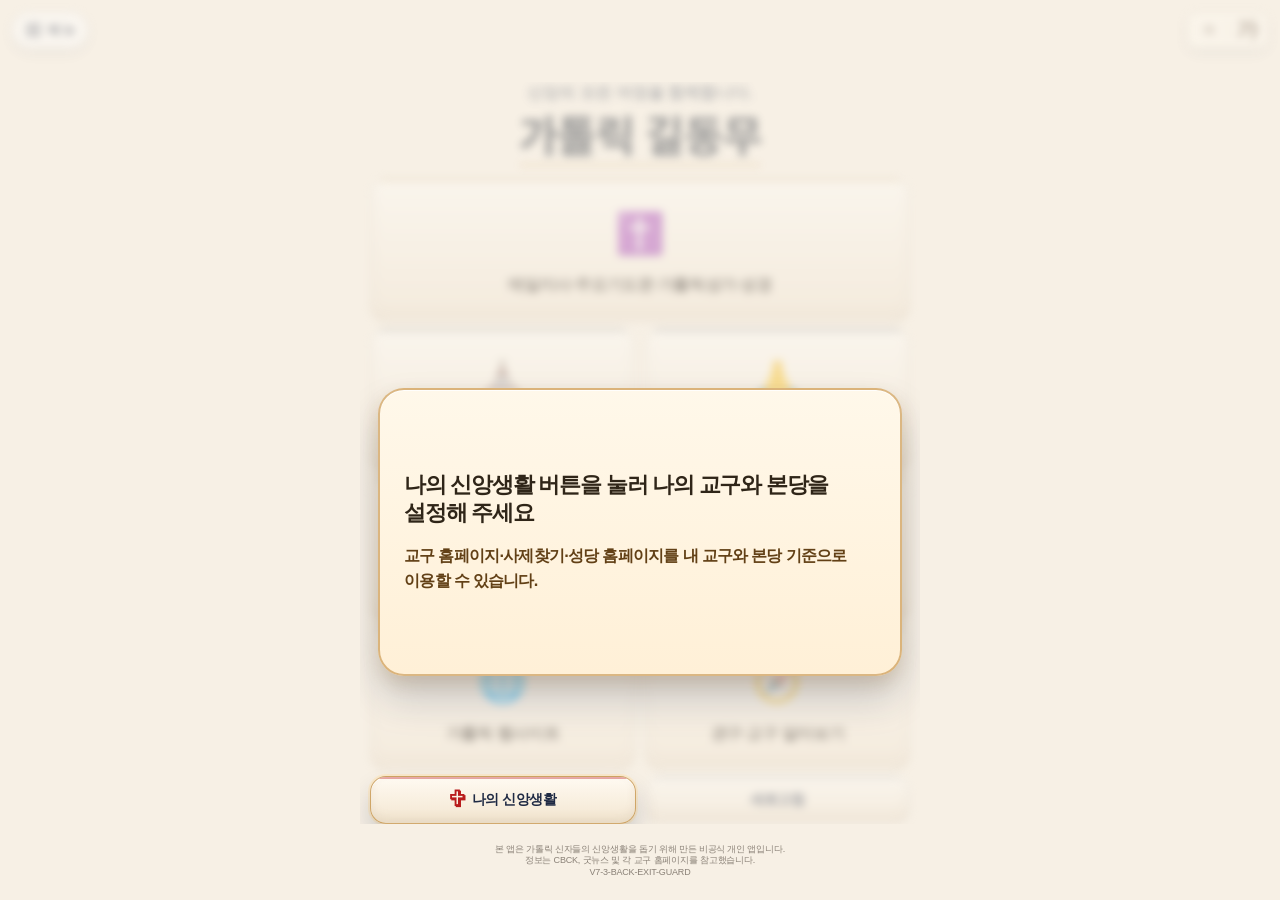
==== commit 70c138a2: "Add files via upload" ====
--- a/index.html
+++ b/index.html
@@ -51,7 +51,7 @@
     document.documentElement.classList.add('ios-device');
   }
   // iPhone/iPad에서만 iOS 전용 화면 보정을 적용한다.
-  // V7-1-COVER-HASH-BACK-EXIT-CHECK: 키보드가 올라온 동안에는 화면 등급을 다시 바꾸지 않는다.
+  // V7-3-BACK-EXIT-GUARD: 키보드가 올라온 동안에는 화면 등급을 다시 바꾸지 않는다.
   function applyAndroidScreenClass(){
     var root = document.documentElement;
     if(!root || !root.classList) return;
@@ -502,38 +502,38 @@
 <meta name="application-name" content="가톨릭길동무">
 <meta name="mobile-web-app-capable" content="yes">
 <meta name="theme-color" content="#f5f0e8">
-<link rel="manifest" href="manifest.json?v=V7-1-COVER-HASH-BACK-EXIT-CHECK">
-<link rel="apple-touch-icon" sizes="180x180" href="icon-512x512.png?v=V7-1-COVER-HASH-BACK-EXIT-CHECK">
-<link rel="apple-touch-icon-precomposed" sizes="180x180" href="icon-512x512.png?v=V7-1-COVER-HASH-BACK-EXIT-CHECK">
+<link rel="manifest" href="manifest.json?v=V7-3-BACK-EXIT-GUARD">
+<link rel="apple-touch-icon" sizes="180x180" href="icon-512x512.png?v=V7-3-BACK-EXIT-GUARD">
+<link rel="apple-touch-icon-precomposed" sizes="180x180" href="icon-512x512.png?v=V7-3-BACK-EXIT-GUARD">
 <meta name="format-detection" content="telephone=no">
 <meta name="description" content="가톨릭길동무 - 가톨릭 신앙생활 종합 앱">
 <meta property="og:type" content="website">
 <meta property="og:site_name" content="가톨릭길동무">
 <meta property="og:title" content="가톨릭길동무">
 <meta property="og:description" content="성지 · 성당 · 기도문 · 순례길 · 가톨릭 웹사이트 안내">
-<meta property="og:image" content="icon-512x512.png?v=V7-1-COVER-HASH-BACK-EXIT-CHECK">
+<meta property="og:image" content="icon-512x512.png?v=V7-3-BACK-EXIT-GUARD">
 <meta property="og:image:width" content="512">
 <meta property="og:image:height" content="512">
 <meta name="twitter:card" content="summary">
 <meta name="twitter:title" content="가톨릭길동무">
 <meta name="twitter:description" content="성지 · 성당 · 기도문 · 순례길 · 가톨릭 웹사이트 안내">
-<meta name="twitter:image" content="icon-512x512.png?v=V7-1-COVER-HASH-BACK-EXIT-CHECK">
+<meta name="twitter:image" content="icon-512x512.png?v=V7-3-BACK-EXIT-GUARD">
 <title>가톨릭길동무</title>
-<link rel="icon" type="image/png" sizes="192x192" href="icon-192x192.png?v=V7-1-COVER-HASH-BACK-EXIT-CHECK">
+<link rel="icon" type="image/png" sizes="192x192" href="icon-192x192.png?v=V7-3-BACK-EXIT-GUARD">
 <link rel="preconnect" href="https://fonts.googleapis.com">
 <link rel="stylesheet" href="https://cdnjs.cloudflare.com/ajax/libs/font-awesome/6.4.0/css/all.min.css">
 <link href="https://fonts.googleapis.com/css2?family=Noto+Sans+KR:wght@400;500;600;700&display=swap" rel="stylesheet">
 
 <style id="oai-initial-bg">html,body{margin:0;width:100%;height:100%;min-height:100%;background:#f5f0e8;overflow:hidden;color-scheme:light;}#cover{background:#f5f0e8;min-height:100%;}#app{background:#f8f6f2;display:none;}</style>
-<link rel="stylesheet" href="style.css?v=V7-1-COVER-HASH-BACK-EXIT-CHECK">
-<link rel="stylesheet" href="css/module-common.css?v=V7-1-COVER-HASH-BACK-EXIT-CHECK">
-<link rel="stylesheet" href="css/prayer.css?v=V7-1-COVER-HASH-BACK-EXIT-CHECK">
-<link rel="stylesheet" href="css/web.css?v=V7-1-COVER-HASH-BACK-EXIT-CHECK">
-<link rel="stylesheet" href="css/pilgrimage.css?v=V7-1-COVER-HASH-BACK-EXIT-CHECK">
-<link rel="stylesheet" href="css/overlays.css?v=V7-1-COVER-HASH-BACK-EXIT-CHECK">
-<link rel="stylesheet" href="css/cover-modals.css?v=V7-1-COVER-HASH-BACK-EXIT-CHECK">
-<link rel="stylesheet" href="css/myfaith.css?v=V7-1-COVER-HASH-BACK-EXIT-CHECK">
-<link rel="stylesheet" href="css/my-diocese.css?v=V7-1-COVER-HASH-BACK-EXIT-CHECK">
+<link rel="stylesheet" href="style.css?v=V7-3-BACK-EXIT-GUARD">
+<link rel="stylesheet" href="css/module-common.css?v=V7-3-BACK-EXIT-GUARD">
+<link rel="stylesheet" href="css/prayer.css?v=V7-3-BACK-EXIT-GUARD">
+<link rel="stylesheet" href="css/web.css?v=V7-3-BACK-EXIT-GUARD">
+<link rel="stylesheet" href="css/pilgrimage.css?v=V7-3-BACK-EXIT-GUARD">
+<link rel="stylesheet" href="css/overlays.css?v=V7-3-BACK-EXIT-GUARD">
+<link rel="stylesheet" href="css/cover-modals.css?v=V7-3-BACK-EXIT-GUARD">
+<link rel="stylesheet" href="css/myfaith.css?v=V7-3-BACK-EXIT-GUARD">
+<link rel="stylesheet" href="css/my-diocese.css?v=V7-3-BACK-EXIT-GUARD">
 </head>
 <body>
 <div id="missa-view" role="dialog" aria-modal="true" aria-label="매일미사">
@@ -704,7 +704,7 @@
 <div id="cover-bottom-note" aria-label="앱 안내문구">
   본 앱은 가톨릭 신자들의 신앙생활을 돕기 위해 만든 비공식 개인 앱입니다.<br>
   정보는 CBCK, 굿뉴스 및 각 교구 홈페이지를 참고했습니다.<br>
-  <span id="cover-version-label">V7-1-COVER-HASH-BACK-EXIT-CHECK</span>
+  <span id="cover-version-label">V7-3-BACK-EXIT-GUARD</span>
 </div>
 
 <div id="my-diocese-modal" class="my-diocese-modal" aria-hidden="true">
@@ -737,30 +737,30 @@
         <div class="ios-safari-step">
           <b>1</b>
           <span>카카오톡 하단 버튼 4개 중 <strong>오른쪽 끝 버튼</strong>을 누르세요.</span>
-          <img data-src="ios-install-step1-kakao-bottom-buttons.png?v=V7-1-COVER-HASH-BACK-EXIT-CHECK" alt="카카오톡 오른쪽 아래 버튼 모양" width="945" height="248" loading="lazy" decoding="async">
+          <img data-src="ios-install-step1-kakao-bottom-buttons.png?v=V7-3-BACK-EXIT-GUARD" alt="카카오톡 오른쪽 아래 버튼 모양" width="945" height="248" loading="lazy" decoding="async">
         </div>
         <div class="ios-safari-step">
           <b>2</b>
           <span>공유 화면에서 <strong>Safari로 열기</strong>를 누르세요.</span>
-          <img data-src="ios-install-step2-safari-open.png?v=V7-1-COVER-HASH-BACK-EXIT-CHECK" alt="Safari로 열기 버튼" width="880" height="755" loading="lazy" decoding="async" fetchpriority="low">
+          <img data-src="ios-install-step2-safari-open.png?v=V7-3-BACK-EXIT-GUARD" alt="Safari로 열기 버튼" width="880" height="755" loading="lazy" decoding="async" fetchpriority="low">
         </div>
         <div class="ios-safari-step">
           <b>3</b>
           <span>Safari로 열린 뒤, 화면 <strong>오른쪽 아래 ··· 버튼</strong>을 누르세요.</span>
           <div class="ios-safari-shot ios-safari-shot-more">
-            <img data-src="KakaoTalk_20260514_134255658_04.jpg?v=V7-1-COVER-HASH-BACK-EXIT-CHECK" alt="Safari 오른쪽 아래 더보기 버튼" width="960" height="307" loading="lazy" decoding="async">
+            <img data-src="KakaoTalk_20260514_134255658_04.jpg?v=V7-3-BACK-EXIT-GUARD" alt="Safari 오른쪽 아래 더보기 버튼" width="960" height="307" loading="lazy" decoding="async">
             <i class="ios-gold-highlight" aria-hidden="true"></i>
           </div>
         </div>
         <div class="ios-safari-step">
           <b>4</b>
           <span>열린 메뉴에서 <strong>공유</strong>를 누르세요.</span>
-          <img data-src="ios-install-step3-share-menu.png?v=V7-1-COVER-HASH-BACK-EXIT-CHECK" alt="Safari 공유 버튼" width="750" height="580" loading="lazy" decoding="async" fetchpriority="low">
+          <img data-src="ios-install-step3-share-menu.png?v=V7-3-BACK-EXIT-GUARD" alt="Safari 공유 버튼" width="750" height="580" loading="lazy" decoding="async" fetchpriority="low">
         </div>
         <div class="ios-safari-step">
           <b>5</b>
           <span>목록을 아래로 내려 <strong>홈 화면에 추가</strong>를 누르세요.</span>
-          <img data-src="ios-install-step4-home-screen.png?v=V7-1-COVER-HASH-BACK-EXIT-CHECK" alt="홈 화면에 추가 버튼" width="865" height="750" loading="lazy" decoding="async" fetchpriority="low">
+          <img data-src="ios-install-step4-home-screen.png?v=V7-3-BACK-EXIT-GUARD" alt="홈 화면에 추가 버튼" width="865" height="750" loading="lazy" decoding="async" fetchpriority="low">
         </div>
       </div>
     </div>
@@ -860,7 +860,7 @@
         <span class="cover-menu-icon">📘</span>
         <span class="cover-menu-text">주요기능</span>
       </button>
-      <a id="cover-menu-privacy-link" class="cover-menu-item" href="privacy.html?v=V7-1-COVER-HASH-BACK-EXIT-CHECK">
+      <a id="cover-menu-privacy-link" class="cover-menu-item" href="privacy.html?v=V7-3-BACK-EXIT-GUARD">
         <span class="cover-menu-icon">🛡</span>
         <span class="cover-menu-text">개인정보처리방침</span>
       </a>
@@ -872,9 +872,9 @@
   </div>
 </div>
 
-<script src="js/myfaith.js?v=V7-1-COVER-HASH-BACK-EXIT-CHECK"></script>
-<script src="app.js?v=V7-1-COVER-HASH-BACK-EXIT-CHECK"></script>
-<script src="js/cover-common.js?v=V7-1-COVER-HASH-BACK-EXIT-CHECK"></script>
+<script src="js/myfaith.js?v=V7-3-BACK-EXIT-GUARD"></script>
+<script src="app.js?v=V7-3-BACK-EXIT-GUARD"></script>
+<script src="js/cover-common.js?v=V7-3-BACK-EXIT-GUARD"></script>
 <div id="oai-category-entry-veil" aria-hidden="true"></div>
 <div id="app"><div id="tabbar"><button id="tab-btn-nearby" class="tab-btn" data-tab="nearby"><span class="tab-icon">📍</span><span id="tab-nearby-lbl">내주변</span></button><button id="tab-btn-list" class="tab-btn" data-tab="list"><span class="tab-icon">📋</span><span id="tab-list-lbl">목록</span></button><button id="tab-btn-region" class="tab-btn" data-tab="region"><span class="tab-icon">🔍</span>지역검색
     </button><button id="tab-btn-route" class="tab-btn" data-tab="route"><span class="tab-icon">🧭</span>길찾기
@@ -948,20 +948,20 @@
     </div>
   </div>
 </div>
-<script src="web.js?v=V7-1-COVER-HASH-BACK-EXIT-CHECK"></script>
+<script src="web.js?v=V7-3-BACK-EXIT-GUARD"></script>
 
 <div id="qna-view" role="dialog" aria-modal="true" aria-label="문의·건의" class="module-view"><div class="module-bar qna"><div class="module-bar-main"><div class="module-bar-ico">✝</div><div class="module-bar-txt"><div class="module-bar-title">문의·건의</div><div class="module-bar-sub">질문, 오류, 수정요청을 남겨주세요</div></div></div><button id="qna-close-btn" class="module-close" aria-label="문의·건의 닫기">×</button></div><div class="qna-body"><div class="qna-tabs"><button id="qna-tab-write" class="qna-tab on" type="button">작성</button></div><div class="qna-list" id="qna-list"></div></div></div>
 
-<script src="js/touch-ux.js?v=V7-1-COVER-HASH-BACK-EXIT-CHECK"></script>
-<script src="js/prayer-ui.js?v=V7-1-COVER-HASH-BACK-EXIT-CHECK"></script>
-<script src="js/cover-refresh.js?v=V7-1-COVER-HASH-BACK-EXIT-CHECK"></script>
-<script src="js/app-state-guards.js?v=V7-1-COVER-HASH-BACK-EXIT-CHECK"></script>
-
-<script src="js/route-web-guards.js?v=V7-1-COVER-HASH-BACK-EXIT-CHECK"></script>
-
-<script src="js/new-back-controller.js?v=V7-1-COVER-HASH-BACK-EXIT-CHECK"></script>
-
-<script src="sw-update.js?v=V7-1-COVER-HASH-BACK-EXIT-CHECK"></script>
+<script src="js/touch-ux.js?v=V7-3-BACK-EXIT-GUARD"></script>
+<script src="js/prayer-ui.js?v=V7-3-BACK-EXIT-GUARD"></script>
+<script src="js/cover-refresh.js?v=V7-3-BACK-EXIT-GUARD"></script>
+<script src="js/app-state-guards.js?v=V7-3-BACK-EXIT-GUARD"></script>
+
+<script src="js/route-web-guards.js?v=V7-3-BACK-EXIT-GUARD"></script>
+
+<script src="js/new-back-controller.js?v=V7-3-BACK-EXIT-GUARD"></script>
+
+<script src="sw-update.js?v=V7-3-BACK-EXIT-GUARD"></script>
 
 </body>
 </html>
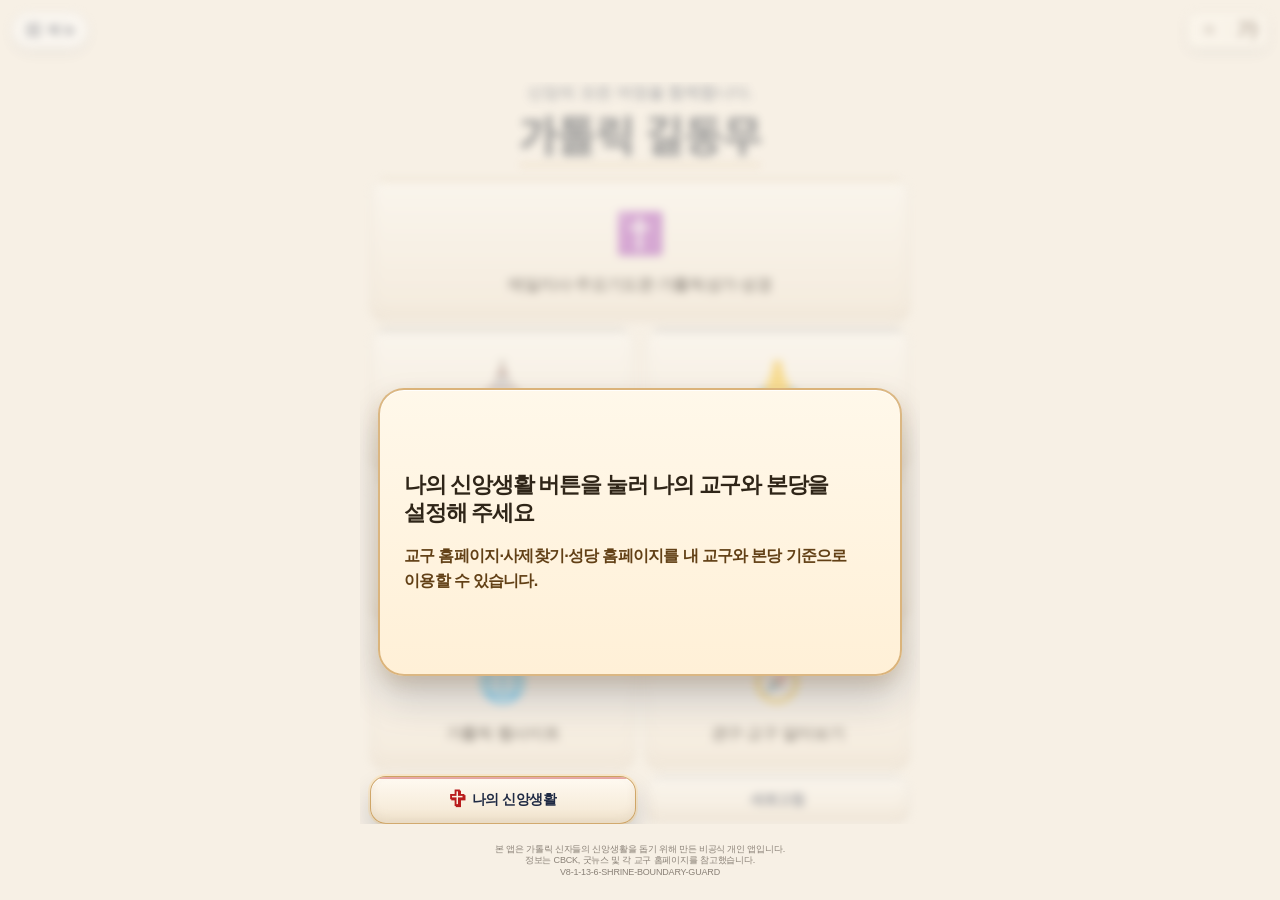
==== commit 6ac8e214: "Add files via upload" ====
--- a/index.html
+++ b/index.html
@@ -51,7 +51,7 @@
     document.documentElement.classList.add('ios-device');
   }
   // iPhone/iPad에서만 iOS 전용 화면 보정을 적용한다.
-  // V7-3-BACK-EXIT-GUARD: 키보드가 올라온 동안에는 화면 등급을 다시 바꾸지 않는다.
+  // V8-1-13-6-SHRINE-BOUNDARY-GUARD: 키보드가 올라온 동안에는 화면 등급을 다시 바꾸지 않는다.
   function applyAndroidScreenClass(){
     var root = document.documentElement;
     if(!root || !root.classList) return;
@@ -91,11 +91,121 @@
 })();
 </script>
 <script>
-/* 뒤로가기는 new-back-controller.js 한 곳에서만 처리한다.
-   app.js의 성지방문 전용 popstate 리스너가 중앙 컨트롤러와 충돌하지 않도록
-   바인딩 전에 미리 막아 둔다(리스너가 등록되지 않음). */
-window.__OAI_SHRINE_VISIT_POPSTATE_BOUND__ = true;
+/* back-controller.js가 로드되기 전 첫 커버 Back도 먼저 잡는 최소 조기 가드.
+   실패했던 hash/query URL trap은 사용하지 않고, 같은 URL의 root/trap 한 쌍만 만든다. */
+(function(){
+  'use strict';
+  if(window.__OAI_EARLY_COVER_BACK_GUARD__) return;
+  window.__OAI_EARLY_COVER_BACK_GUARD__ = true;
+
+  var TOAST_MS = 2500;
+  var toastTimer = 0;
+
+  function now(){ return Date.now ? Date.now() : new Date().getTime(); }
+  function baseHref(){ try{ return location.href.split('#')[0]; }catch(_e){ return location.href; } }
+  function isCoverVisible(){
+    try{
+      if(document.documentElement.classList.contains('app-active')) return false;
+      var cover = document.getElementById('cover');
+      if(!cover) return true;
+      if(cover.classList.contains('hidden')) return false;
+      var st = window.getComputedStyle ? window.getComputedStyle(cover) : null;
+      if(st && (st.display === 'none' || st.visibility === 'hidden')) return false;
+      return true;
+    }catch(_e){ return !document.documentElement.classList.contains('app-active'); }
+  }
+  function isRefreshDialogOpen(){
+    try{ return !!document.getElementById('oai-refresh-content-dialog'); }catch(_e){ return false; }
+  }
+  function removeToast(){
+    try{
+      clearTimeout(toastTimer);
+      var old = document.getElementById('_bt');
+      if(old && old.parentNode) old.parentNode.removeChild(old);
+    }catch(_e){}
+  }
+  function setExitArmed(on){
+    try{
+      if(on){
+        var until = now() + TOAST_MS;
+        window.__oaiCoverExitUntil = until;
+        sessionStorage.setItem('oai_cover_exit_armed_until', String(until));
+      }else{
+        window.__oaiCoverExitUntil = 0;
+        sessionStorage.removeItem('oai_cover_exit_armed_until');
+      }
+    }catch(_e){}
+  }
+  function isExitArmed(){
+    try{
+      var until = Number(window.__oaiCoverExitUntil || sessionStorage.getItem('oai_cover_exit_armed_until') || 0);
+      return !!(until && now() < until);
+    }catch(_e){ return false; }
+  }
+  function showToast(){
+    if(isRefreshDialogOpen()) return;
+    setExitArmed(true);
+    function append(){
+      try{
+        removeToast();
+        if(!document.body) return;
+        var t = document.createElement('div');
+        t.id = '_bt';
+        t.textContent = '한 번 더 누르면 앱이 종료됩니다';
+        t.style.cssText = 'position:fixed;top:50%;left:50%;bottom:auto;transform:translate(-50%,-50%);background:rgba(14,21,53,.94);color:#fff;padding:12px 24px;border-radius:24px;font-size:14px;font-weight:800;z-index:2147483600;white-space:nowrap;pointer-events:none;box-shadow:0 14px 36px rgba(0,0,0,.32);';
+        document.body.appendChild(t);
+        toastTimer = setTimeout(function(){ removeToast(); setExitArmed(false); }, TOAST_MS);
+      }catch(_e){}
+    }
+    if(document.body) append();
+    else document.addEventListener('DOMContentLoaded', append, {once:true});
+  }
+  function attemptExit(){
+    try{ window._appExiting = true; }catch(_e){}
+    removeToast();
+    setExitArmed(false);
+    try{ if(navigator.app && typeof navigator.app.exitApp === 'function'){ navigator.app.exitApp(); return; } }catch(_e){}
+    try{ window.open('', '_self'); window.close(); }catch(_e){}
+    try{ document.documentElement.classList.add('app-exiting'); }catch(_e){}
+    /* 일반 브라우저에서는 window.close가 막힐 수 있어 한 번 더 실제 뒤로가기를 시도한다. */
+    setTimeout(function(){ try{ history.back(); }catch(_e){} }, 30);
+  }
+  function armEarlyCoverBackGuard(reason, force){
+    try{
+      if(!force && !isCoverVisible()) return;
+      var href = baseHref();
+      var st = history.state;
+      // force 호출이어도 이미 커버 trap 상태라면 다시 root/trap을 쌓지 않는다.
+      // 중복 trap이 쌓이면 종료 안내 뒤에도 Back을 여러 번 더 눌러야 한다.
+      if(st && st._p === 1 && st.oai_cover_trap){
+        window.__OAI_EARLY_COVER_BACK_TRAP_READY__ = true;
+        return;
+      }
+      history.replaceState({_p:0, oai_cover_root:reason || 'early-cover-root'}, '', href);
+      history.pushState({_p:1, oai_cover_trap:reason || 'early-cover-trap'}, '', href);
+      window.__OAI_EARLY_COVER_BACK_TRAP_READY__ = true;
+    }catch(e){ try{ console.warn('[가톨릭길동무]', e); }catch(_e){} }
+  }
+  window.__oaiArmEarlyCoverBackGuard = armEarlyCoverBackGuard;
+
+  window.addEventListener('popstate', function(){
+    try{
+      if(window.__OAI_FULL_BACK_CTRL_ACTIVE__) return;
+      if(window._appExiting) return;
+      if(!isCoverVisible()) return;
+      if(isRefreshDialogOpen()) return;
+      if(isExitArmed()){ attemptExit(); return; }
+      showToast();
+      armEarlyCoverBackGuard('early-cover-toast', true);
+    }catch(e){ try{ console.warn('[가톨릭길동무]', e); }catch(_e){} }
+  }, false);
+
+  armEarlyCoverBackGuard('early-init', true);
+  document.addEventListener('DOMContentLoaded', function(){ armEarlyCoverBackGuard('early-dom-ready', false); }, {once:true});
+  window.addEventListener('pageshow', function(){ if(!window.__OAI_FULL_BACK_CTRL_ACTIVE__) armEarlyCoverBackGuard('early-pageshow', false); }, true);
+})();
 </script>
+
 <script>
 /* 짧은/긴 새로고침 직후 첫 페인트를 아이보리 보호막으로 덮어 화면 흔들림을 숨긴다.
    긴 새로고침은 캐시를 비운 뒤 네트워크 로딩 시간이 길 수 있으므로,
@@ -502,38 +612,38 @@
 <meta name="application-name" content="가톨릭길동무">
 <meta name="mobile-web-app-capable" content="yes">
 <meta name="theme-color" content="#f5f0e8">
-<link rel="manifest" href="manifest.json?v=V7-3-BACK-EXIT-GUARD">
-<link rel="apple-touch-icon" sizes="180x180" href="icon-512x512.png?v=V7-3-BACK-EXIT-GUARD">
-<link rel="apple-touch-icon-precomposed" sizes="180x180" href="icon-512x512.png?v=V7-3-BACK-EXIT-GUARD">
+<link rel="manifest" href="manifest.json?v=V8-1-13-6-SHRINE-BOUNDARY-GUARD">
+<link rel="apple-touch-icon" sizes="180x180" href="icon-512x512.png?v=V8-1-13-6-SHRINE-BOUNDARY-GUARD">
+<link rel="apple-touch-icon-precomposed" sizes="180x180" href="icon-512x512.png?v=V8-1-13-6-SHRINE-BOUNDARY-GUARD">
 <meta name="format-detection" content="telephone=no">
 <meta name="description" content="가톨릭길동무 - 가톨릭 신앙생활 종합 앱">
 <meta property="og:type" content="website">
 <meta property="og:site_name" content="가톨릭길동무">
 <meta property="og:title" content="가톨릭길동무">
 <meta property="og:description" content="성지 · 성당 · 기도문 · 순례길 · 가톨릭 웹사이트 안내">
-<meta property="og:image" content="icon-512x512.png?v=V7-3-BACK-EXIT-GUARD">
+<meta property="og:image" content="icon-512x512.png?v=V8-1-13-6-SHRINE-BOUNDARY-GUARD">
 <meta property="og:image:width" content="512">
 <meta property="og:image:height" content="512">
 <meta name="twitter:card" content="summary">
 <meta name="twitter:title" content="가톨릭길동무">
 <meta name="twitter:description" content="성지 · 성당 · 기도문 · 순례길 · 가톨릭 웹사이트 안내">
-<meta name="twitter:image" content="icon-512x512.png?v=V7-3-BACK-EXIT-GUARD">
+<meta name="twitter:image" content="icon-512x512.png?v=V8-1-13-6-SHRINE-BOUNDARY-GUARD">
 <title>가톨릭길동무</title>
-<link rel="icon" type="image/png" sizes="192x192" href="icon-192x192.png?v=V7-3-BACK-EXIT-GUARD">
+<link rel="icon" type="image/png" sizes="192x192" href="icon-192x192.png?v=V8-1-13-6-SHRINE-BOUNDARY-GUARD">
 <link rel="preconnect" href="https://fonts.googleapis.com">
 <link rel="stylesheet" href="https://cdnjs.cloudflare.com/ajax/libs/font-awesome/6.4.0/css/all.min.css">
 <link href="https://fonts.googleapis.com/css2?family=Noto+Sans+KR:wght@400;500;600;700&display=swap" rel="stylesheet">
 
 <style id="oai-initial-bg">html,body{margin:0;width:100%;height:100%;min-height:100%;background:#f5f0e8;overflow:hidden;color-scheme:light;}#cover{background:#f5f0e8;min-height:100%;}#app{background:#f8f6f2;display:none;}</style>
-<link rel="stylesheet" href="style.css?v=V7-3-BACK-EXIT-GUARD">
-<link rel="stylesheet" href="css/module-common.css?v=V7-3-BACK-EXIT-GUARD">
-<link rel="stylesheet" href="css/prayer.css?v=V7-3-BACK-EXIT-GUARD">
-<link rel="stylesheet" href="css/web.css?v=V7-3-BACK-EXIT-GUARD">
-<link rel="stylesheet" href="css/pilgrimage.css?v=V7-3-BACK-EXIT-GUARD">
-<link rel="stylesheet" href="css/overlays.css?v=V7-3-BACK-EXIT-GUARD">
-<link rel="stylesheet" href="css/cover-modals.css?v=V7-3-BACK-EXIT-GUARD">
-<link rel="stylesheet" href="css/myfaith.css?v=V7-3-BACK-EXIT-GUARD">
-<link rel="stylesheet" href="css/my-diocese.css?v=V7-3-BACK-EXIT-GUARD">
+<link rel="stylesheet" href="style.css?v=V8-1-13-6-SHRINE-BOUNDARY-GUARD">
+<link rel="stylesheet" href="css/module-common.css?v=V8-1-13-6-SHRINE-BOUNDARY-GUARD">
+<link rel="stylesheet" href="css/prayer.css?v=V8-1-13-6-SHRINE-BOUNDARY-GUARD">
+<link rel="stylesheet" href="css/web.css?v=V8-1-13-6-SHRINE-BOUNDARY-GUARD">
+<link rel="stylesheet" href="css/pilgrimage.css?v=V8-1-13-6-SHRINE-BOUNDARY-GUARD">
+<link rel="stylesheet" href="css/overlays.css?v=V8-1-13-6-SHRINE-BOUNDARY-GUARD">
+<link rel="stylesheet" href="css/cover-modals.css?v=V8-1-13-6-SHRINE-BOUNDARY-GUARD">
+<link rel="stylesheet" href="css/myfaith.css?v=V8-1-13-6-SHRINE-BOUNDARY-GUARD">
+<link rel="stylesheet" href="css/my-diocese.css?v=V8-1-13-6-SHRINE-BOUNDARY-GUARD">
 </head>
 <body>
 <div id="missa-view" role="dialog" aria-modal="true" aria-label="매일미사">
@@ -704,7 +814,7 @@
 <div id="cover-bottom-note" aria-label="앱 안내문구">
   본 앱은 가톨릭 신자들의 신앙생활을 돕기 위해 만든 비공식 개인 앱입니다.<br>
   정보는 CBCK, 굿뉴스 및 각 교구 홈페이지를 참고했습니다.<br>
-  <span id="cover-version-label">V7-3-BACK-EXIT-GUARD</span>
+  <span id="cover-version-label">V8-1-13-6-SHRINE-BOUNDARY-GUARD</span>
 </div>
 
 <div id="my-diocese-modal" class="my-diocese-modal" aria-hidden="true">
@@ -737,30 +847,30 @@
         <div class="ios-safari-step">
           <b>1</b>
           <span>카카오톡 하단 버튼 4개 중 <strong>오른쪽 끝 버튼</strong>을 누르세요.</span>
-          <img data-src="ios-install-step1-kakao-bottom-buttons.png?v=V7-3-BACK-EXIT-GUARD" alt="카카오톡 오른쪽 아래 버튼 모양" width="945" height="248" loading="lazy" decoding="async">
+          <img data-src="ios-install-step1-kakao-bottom-buttons.png?v=V8-1-13-6-SHRINE-BOUNDARY-GUARD" alt="카카오톡 오른쪽 아래 버튼 모양" width="945" height="248" loading="lazy" decoding="async">
         </div>
         <div class="ios-safari-step">
           <b>2</b>
           <span>공유 화면에서 <strong>Safari로 열기</strong>를 누르세요.</span>
-          <img data-src="ios-install-step2-safari-open.png?v=V7-3-BACK-EXIT-GUARD" alt="Safari로 열기 버튼" width="880" height="755" loading="lazy" decoding="async" fetchpriority="low">
+          <img data-src="ios-install-step2-safari-open.png?v=V8-1-13-6-SHRINE-BOUNDARY-GUARD" alt="Safari로 열기 버튼" width="880" height="755" loading="lazy" decoding="async" fetchpriority="low">
         </div>
         <div class="ios-safari-step">
           <b>3</b>
           <span>Safari로 열린 뒤, 화면 <strong>오른쪽 아래 ··· 버튼</strong>을 누르세요.</span>
           <div class="ios-safari-shot ios-safari-shot-more">
-            <img data-src="KakaoTalk_20260514_134255658_04.jpg?v=V7-3-BACK-EXIT-GUARD" alt="Safari 오른쪽 아래 더보기 버튼" width="960" height="307" loading="lazy" decoding="async">
+            <img data-src="KakaoTalk_20260514_134255658_04.jpg?v=V8-1-13-6-SHRINE-BOUNDARY-GUARD" alt="Safari 오른쪽 아래 더보기 버튼" width="960" height="307" loading="lazy" decoding="async">
             <i class="ios-gold-highlight" aria-hidden="true"></i>
           </div>
         </div>
         <div class="ios-safari-step">
           <b>4</b>
           <span>열린 메뉴에서 <strong>공유</strong>를 누르세요.</span>
-          <img data-src="ios-install-step3-share-menu.png?v=V7-3-BACK-EXIT-GUARD" alt="Safari 공유 버튼" width="750" height="580" loading="lazy" decoding="async" fetchpriority="low">
+          <img data-src="ios-install-step3-share-menu.png?v=V8-1-13-6-SHRINE-BOUNDARY-GUARD" alt="Safari 공유 버튼" width="750" height="580" loading="lazy" decoding="async" fetchpriority="low">
         </div>
         <div class="ios-safari-step">
           <b>5</b>
           <span>목록을 아래로 내려 <strong>홈 화면에 추가</strong>를 누르세요.</span>
-          <img data-src="ios-install-step4-home-screen.png?v=V7-3-BACK-EXIT-GUARD" alt="홈 화면에 추가 버튼" width="865" height="750" loading="lazy" decoding="async" fetchpriority="low">
+          <img data-src="ios-install-step4-home-screen.png?v=V8-1-13-6-SHRINE-BOUNDARY-GUARD" alt="홈 화면에 추가 버튼" width="865" height="750" loading="lazy" decoding="async" fetchpriority="low">
         </div>
       </div>
     </div>
@@ -860,7 +970,7 @@
         <span class="cover-menu-icon">📘</span>
         <span class="cover-menu-text">주요기능</span>
       </button>
-      <a id="cover-menu-privacy-link" class="cover-menu-item" href="privacy.html?v=V7-3-BACK-EXIT-GUARD">
+      <a id="cover-menu-privacy-link" class="cover-menu-item" href="privacy.html?v=V8-1-13-6-SHRINE-BOUNDARY-GUARD">
         <span class="cover-menu-icon">🛡</span>
         <span class="cover-menu-text">개인정보처리방침</span>
       </a>
@@ -872,9 +982,9 @@
   </div>
 </div>
 
-<script src="js/myfaith.js?v=V7-3-BACK-EXIT-GUARD"></script>
-<script src="app.js?v=V7-3-BACK-EXIT-GUARD"></script>
-<script src="js/cover-common.js?v=V7-3-BACK-EXIT-GUARD"></script>
+<script src="js/myfaith.js?v=V8-1-13-6-SHRINE-BOUNDARY-GUARD"></script>
+<script src="app.js?v=V8-1-13-6-SHRINE-BOUNDARY-GUARD"></script>
+<script src="js/cover-common.js?v=V8-1-13-6-SHRINE-BOUNDARY-GUARD"></script>
 <div id="oai-category-entry-veil" aria-hidden="true"></div>
 <div id="app"><div id="tabbar"><button id="tab-btn-nearby" class="tab-btn" data-tab="nearby"><span class="tab-icon">📍</span><span id="tab-nearby-lbl">내주변</span></button><button id="tab-btn-list" class="tab-btn" data-tab="list"><span class="tab-icon">📋</span><span id="tab-list-lbl">목록</span></button><button id="tab-btn-region" class="tab-btn" data-tab="region"><span class="tab-icon">🔍</span>지역검색
     </button><button id="tab-btn-route" class="tab-btn" data-tab="route"><span class="tab-icon">🧭</span>길찾기
@@ -948,20 +1058,48 @@
     </div>
   </div>
 </div>
-<script src="web.js?v=V7-3-BACK-EXIT-GUARD"></script>
+<script src="web.js?v=V8-1-13-6-SHRINE-BOUNDARY-GUARD"></script>
 
 <div id="qna-view" role="dialog" aria-modal="true" aria-label="문의·건의" class="module-view"><div class="module-bar qna"><div class="module-bar-main"><div class="module-bar-ico">✝</div><div class="module-bar-txt"><div class="module-bar-title">문의·건의</div><div class="module-bar-sub">질문, 오류, 수정요청을 남겨주세요</div></div></div><button id="qna-close-btn" class="module-close" aria-label="문의·건의 닫기">×</button></div><div class="qna-body"><div class="qna-tabs"><button id="qna-tab-write" class="qna-tab on" type="button">작성</button></div><div class="qna-list" id="qna-list"></div></div></div>
 
-<script src="js/touch-ux.js?v=V7-3-BACK-EXIT-GUARD"></script>
-<script src="js/prayer-ui.js?v=V7-3-BACK-EXIT-GUARD"></script>
-<script src="js/cover-refresh.js?v=V7-3-BACK-EXIT-GUARD"></script>
-<script src="js/app-state-guards.js?v=V7-3-BACK-EXIT-GUARD"></script>
-
-<script src="js/route-web-guards.js?v=V7-3-BACK-EXIT-GUARD"></script>
-
-<script src="js/new-back-controller.js?v=V7-3-BACK-EXIT-GUARD"></script>
-
-<script src="sw-update.js?v=V7-3-BACK-EXIT-GUARD"></script>
+<script src="js/touch-ux.js?v=V8-1-13-6-SHRINE-BOUNDARY-GUARD"></script>
+<script src="js/prayer-ui.js?v=V8-1-13-6-SHRINE-BOUNDARY-GUARD"></script>
+<script src="js/cover-refresh.js?v=V8-1-13-6-SHRINE-BOUNDARY-GUARD"></script>
+<script src="js/app-state-guards.js?v=V8-1-13-6-SHRINE-BOUNDARY-GUARD"></script>
+
+<script src="js/route-web-guards.js?v=V8-1-13-6-SHRINE-BOUNDARY-GUARD"></script>
+
+
+<script src="js/back-controller.js?v=V8-1-13-6-SHRINE-BOUNDARY-GUARD"></script>
+<script>
+/* V8-1-12: 문의·건의에서 커버로 복귀한 직후, back-controller가 로드된 뒤 커버 뒤로가기 상태를 한 번 더 재등록한다. */
+(function(){
+  function isQnaReturn(){
+    try{
+      var qs = new URLSearchParams(location.search || '');
+      if((qs.get('oai_cover_return') || '').indexOf('qna') >= 0) return true;
+      if((sessionStorage.getItem('oai_cover_toast_on_return') || '').indexOf('qna') >= 0) return true;
+    }catch(_e){}
+    return false;
+  }
+  if(!isQnaReturn()) return;
+  function rearmQnaCoverReturn(step){
+    try{ if(typeof window._resetCoverExitReady === 'function') window._resetCoverExitReady(); }catch(e){ console.warn('[가톨릭길동무]', e); }
+    try{ if(typeof window._clearCoverExitArmed === 'function') window._clearCoverExitArmed(); }catch(e){ console.warn('[가톨릭길동무]', e); }
+    try{
+      if(typeof window._oaiArmCoverBackTrap === 'function') window._oaiArmCoverBackTrap('qna-return-' + step, {force:true});
+      else if(typeof window._resetCoverBackTrap === 'function') window._resetCoverBackTrap('qna-return-' + step);
+      else if(typeof window._ensureCoverBackTrap === 'function') window._ensureCoverBackTrap('qna-return-' + step);
+    }catch(e){ console.warn('[가톨릭길동무]', e); }
+  }
+  rearmQnaCoverReturn('now');
+  setTimeout(function(){ rearmQnaCoverReturn('80'); },80);
+  setTimeout(function(){ rearmQnaCoverReturn('260'); },260);
+  setTimeout(function(){ rearmQnaCoverReturn('700'); },700);
+})();
+</script>
+
+<script src="sw-update.js?v=V8-1-13-6-SHRINE-BOUNDARY-GUARD"></script>
 
 </body>
 </html>
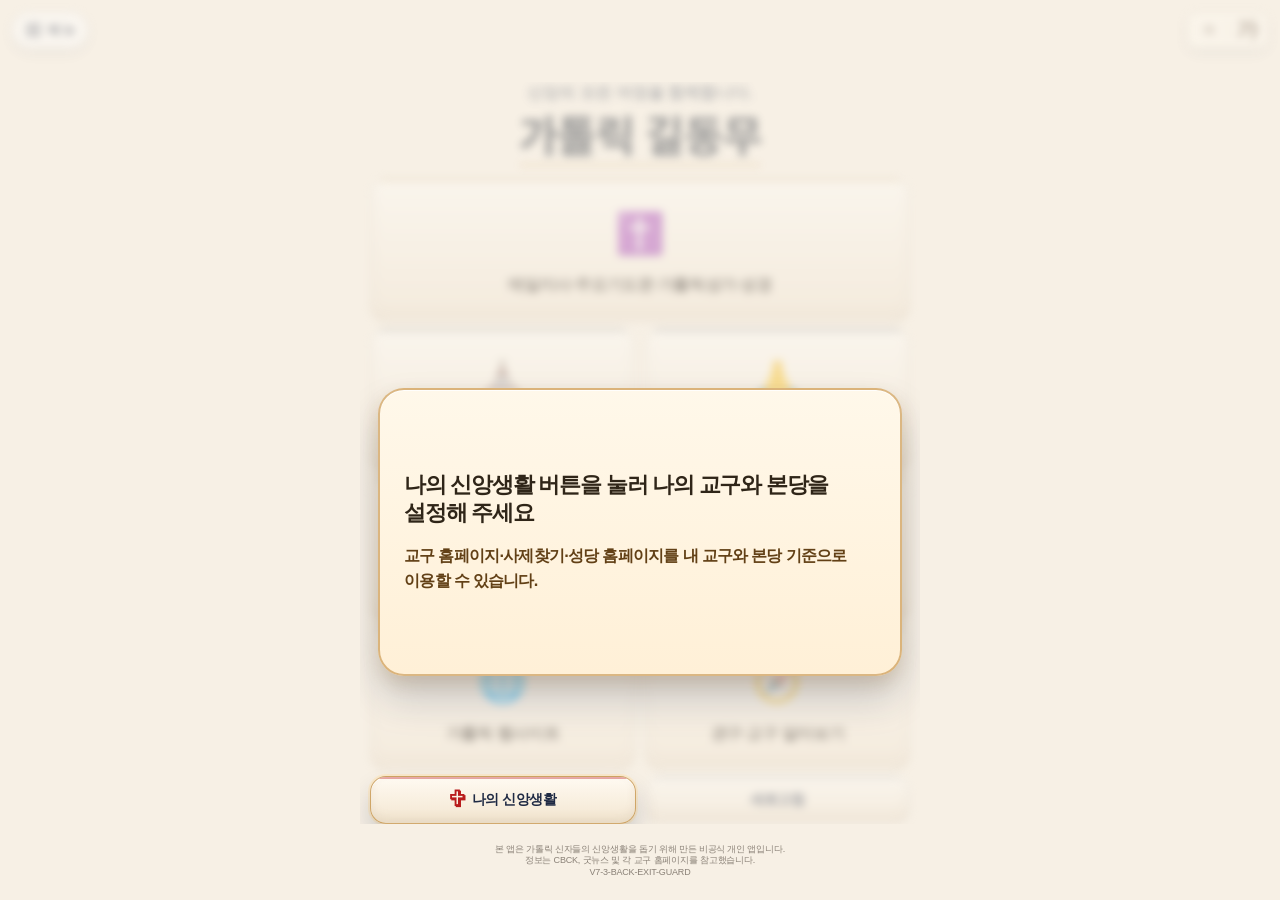
==== commit 2b32b54e: "Add files via upload" ====
--- a/index.html
+++ b/index.html
@@ -51,7 +51,7 @@
     document.documentElement.classList.add('ios-device');
   }
   // iPhone/iPad에서만 iOS 전용 화면 보정을 적용한다.
-  // V8-1-13-6-SHRINE-BOUNDARY-GUARD: 키보드가 올라온 동안에는 화면 등급을 다시 바꾸지 않는다.
+  // V7-3-BACK-EXIT-GUARD: 키보드가 올라온 동안에는 화면 등급을 다시 바꾸지 않는다.
   function applyAndroidScreenClass(){
     var root = document.documentElement;
     if(!root || !root.classList) return;
@@ -91,121 +91,11 @@
 })();
 </script>
 <script>
-/* back-controller.js가 로드되기 전 첫 커버 Back도 먼저 잡는 최소 조기 가드.
-   실패했던 hash/query URL trap은 사용하지 않고, 같은 URL의 root/trap 한 쌍만 만든다. */
-(function(){
-  'use strict';
-  if(window.__OAI_EARLY_COVER_BACK_GUARD__) return;
-  window.__OAI_EARLY_COVER_BACK_GUARD__ = true;
-
-  var TOAST_MS = 2500;
-  var toastTimer = 0;
-
-  function now(){ return Date.now ? Date.now() : new Date().getTime(); }
-  function baseHref(){ try{ return location.href.split('#')[0]; }catch(_e){ return location.href; } }
-  function isCoverVisible(){
-    try{
-      if(document.documentElement.classList.contains('app-active')) return false;
-      var cover = document.getElementById('cover');
-      if(!cover) return true;
-      if(cover.classList.contains('hidden')) return false;
-      var st = window.getComputedStyle ? window.getComputedStyle(cover) : null;
-      if(st && (st.display === 'none' || st.visibility === 'hidden')) return false;
-      return true;
-    }catch(_e){ return !document.documentElement.classList.contains('app-active'); }
-  }
-  function isRefreshDialogOpen(){
-    try{ return !!document.getElementById('oai-refresh-content-dialog'); }catch(_e){ return false; }
-  }
-  function removeToast(){
-    try{
-      clearTimeout(toastTimer);
-      var old = document.getElementById('_bt');
-      if(old && old.parentNode) old.parentNode.removeChild(old);
-    }catch(_e){}
-  }
-  function setExitArmed(on){
-    try{
-      if(on){
-        var until = now() + TOAST_MS;
-        window.__oaiCoverExitUntil = until;
-        sessionStorage.setItem('oai_cover_exit_armed_until', String(until));
-      }else{
-        window.__oaiCoverExitUntil = 0;
-        sessionStorage.removeItem('oai_cover_exit_armed_until');
-      }
-    }catch(_e){}
-  }
-  function isExitArmed(){
-    try{
-      var until = Number(window.__oaiCoverExitUntil || sessionStorage.getItem('oai_cover_exit_armed_until') || 0);
-      return !!(until && now() < until);
-    }catch(_e){ return false; }
-  }
-  function showToast(){
-    if(isRefreshDialogOpen()) return;
-    setExitArmed(true);
-    function append(){
-      try{
-        removeToast();
-        if(!document.body) return;
-        var t = document.createElement('div');
-        t.id = '_bt';
-        t.textContent = '한 번 더 누르면 앱이 종료됩니다';
-        t.style.cssText = 'position:fixed;top:50%;left:50%;bottom:auto;transform:translate(-50%,-50%);background:rgba(14,21,53,.94);color:#fff;padding:12px 24px;border-radius:24px;font-size:14px;font-weight:800;z-index:2147483600;white-space:nowrap;pointer-events:none;box-shadow:0 14px 36px rgba(0,0,0,.32);';
-        document.body.appendChild(t);
-        toastTimer = setTimeout(function(){ removeToast(); setExitArmed(false); }, TOAST_MS);
-      }catch(_e){}
-    }
-    if(document.body) append();
-    else document.addEventListener('DOMContentLoaded', append, {once:true});
-  }
-  function attemptExit(){
-    try{ window._appExiting = true; }catch(_e){}
-    removeToast();
-    setExitArmed(false);
-    try{ if(navigator.app && typeof navigator.app.exitApp === 'function'){ navigator.app.exitApp(); return; } }catch(_e){}
-    try{ window.open('', '_self'); window.close(); }catch(_e){}
-    try{ document.documentElement.classList.add('app-exiting'); }catch(_e){}
-    /* 일반 브라우저에서는 window.close가 막힐 수 있어 한 번 더 실제 뒤로가기를 시도한다. */
-    setTimeout(function(){ try{ history.back(); }catch(_e){} }, 30);
-  }
-  function armEarlyCoverBackGuard(reason, force){
-    try{
-      if(!force && !isCoverVisible()) return;
-      var href = baseHref();
-      var st = history.state;
-      // force 호출이어도 이미 커버 trap 상태라면 다시 root/trap을 쌓지 않는다.
-      // 중복 trap이 쌓이면 종료 안내 뒤에도 Back을 여러 번 더 눌러야 한다.
-      if(st && st._p === 1 && st.oai_cover_trap){
-        window.__OAI_EARLY_COVER_BACK_TRAP_READY__ = true;
-        return;
-      }
-      history.replaceState({_p:0, oai_cover_root:reason || 'early-cover-root'}, '', href);
-      history.pushState({_p:1, oai_cover_trap:reason || 'early-cover-trap'}, '', href);
-      window.__OAI_EARLY_COVER_BACK_TRAP_READY__ = true;
-    }catch(e){ try{ console.warn('[가톨릭길동무]', e); }catch(_e){} }
-  }
-  window.__oaiArmEarlyCoverBackGuard = armEarlyCoverBackGuard;
-
-  window.addEventListener('popstate', function(){
-    try{
-      if(window.__OAI_FULL_BACK_CTRL_ACTIVE__) return;
-      if(window._appExiting) return;
-      if(!isCoverVisible()) return;
-      if(isRefreshDialogOpen()) return;
-      if(isExitArmed()){ attemptExit(); return; }
-      showToast();
-      armEarlyCoverBackGuard('early-cover-toast', true);
-    }catch(e){ try{ console.warn('[가톨릭길동무]', e); }catch(_e){} }
-  }, false);
-
-  armEarlyCoverBackGuard('early-init', true);
-  document.addEventListener('DOMContentLoaded', function(){ armEarlyCoverBackGuard('early-dom-ready', false); }, {once:true});
-  window.addEventListener('pageshow', function(){ if(!window.__OAI_FULL_BACK_CTRL_ACTIVE__) armEarlyCoverBackGuard('early-pageshow', false); }, true);
-})();
+/* 뒤로가기는 new-back-controller.js 한 곳에서만 처리한다.
+   app.js의 성지방문 전용 popstate 리스너가 중앙 컨트롤러와 충돌하지 않도록
+   바인딩 전에 미리 막아 둔다(리스너가 등록되지 않음). */
+window.__OAI_SHRINE_VISIT_POPSTATE_BOUND__ = true;
 </script>
-
 <script>
 /* 짧은/긴 새로고침 직후 첫 페인트를 아이보리 보호막으로 덮어 화면 흔들림을 숨긴다.
    긴 새로고침은 캐시를 비운 뒤 네트워크 로딩 시간이 길 수 있으므로,
@@ -612,38 +502,38 @@
 <meta name="application-name" content="가톨릭길동무">
 <meta name="mobile-web-app-capable" content="yes">
 <meta name="theme-color" content="#f5f0e8">
-<link rel="manifest" href="manifest.json?v=V8-1-13-6-SHRINE-BOUNDARY-GUARD">
-<link rel="apple-touch-icon" sizes="180x180" href="icon-512x512.png?v=V8-1-13-6-SHRINE-BOUNDARY-GUARD">
-<link rel="apple-touch-icon-precomposed" sizes="180x180" href="icon-512x512.png?v=V8-1-13-6-SHRINE-BOUNDARY-GUARD">
+<link rel="manifest" href="manifest.json?v=V7-3-BACK-EXIT-GUARD">
+<link rel="apple-touch-icon" sizes="180x180" href="icon-512x512.png?v=V7-3-BACK-EXIT-GUARD">
+<link rel="apple-touch-icon-precomposed" sizes="180x180" href="icon-512x512.png?v=V7-3-BACK-EXIT-GUARD">
 <meta name="format-detection" content="telephone=no">
 <meta name="description" content="가톨릭길동무 - 가톨릭 신앙생활 종합 앱">
 <meta property="og:type" content="website">
 <meta property="og:site_name" content="가톨릭길동무">
 <meta property="og:title" content="가톨릭길동무">
 <meta property="og:description" content="성지 · 성당 · 기도문 · 순례길 · 가톨릭 웹사이트 안내">
-<meta property="og:image" content="icon-512x512.png?v=V8-1-13-6-SHRINE-BOUNDARY-GUARD">
+<meta property="og:image" content="icon-512x512.png?v=V7-3-BACK-EXIT-GUARD">
 <meta property="og:image:width" content="512">
 <meta property="og:image:height" content="512">
 <meta name="twitter:card" content="summary">
 <meta name="twitter:title" content="가톨릭길동무">
 <meta name="twitter:description" content="성지 · 성당 · 기도문 · 순례길 · 가톨릭 웹사이트 안내">
-<meta name="twitter:image" content="icon-512x512.png?v=V8-1-13-6-SHRINE-BOUNDARY-GUARD">
+<meta name="twitter:image" content="icon-512x512.png?v=V7-3-BACK-EXIT-GUARD">
 <title>가톨릭길동무</title>
-<link rel="icon" type="image/png" sizes="192x192" href="icon-192x192.png?v=V8-1-13-6-SHRINE-BOUNDARY-GUARD">
+<link rel="icon" type="image/png" sizes="192x192" href="icon-192x192.png?v=V7-3-BACK-EXIT-GUARD">
 <link rel="preconnect" href="https://fonts.googleapis.com">
 <link rel="stylesheet" href="https://cdnjs.cloudflare.com/ajax/libs/font-awesome/6.4.0/css/all.min.css">
 <link href="https://fonts.googleapis.com/css2?family=Noto+Sans+KR:wght@400;500;600;700&display=swap" rel="stylesheet">
 
 <style id="oai-initial-bg">html,body{margin:0;width:100%;height:100%;min-height:100%;background:#f5f0e8;overflow:hidden;color-scheme:light;}#cover{background:#f5f0e8;min-height:100%;}#app{background:#f8f6f2;display:none;}</style>
-<link rel="stylesheet" href="style.css?v=V8-1-13-6-SHRINE-BOUNDARY-GUARD">
-<link rel="stylesheet" href="css/module-common.css?v=V8-1-13-6-SHRINE-BOUNDARY-GUARD">
-<link rel="stylesheet" href="css/prayer.css?v=V8-1-13-6-SHRINE-BOUNDARY-GUARD">
-<link rel="stylesheet" href="css/web.css?v=V8-1-13-6-SHRINE-BOUNDARY-GUARD">
-<link rel="stylesheet" href="css/pilgrimage.css?v=V8-1-13-6-SHRINE-BOUNDARY-GUARD">
-<link rel="stylesheet" href="css/overlays.css?v=V8-1-13-6-SHRINE-BOUNDARY-GUARD">
-<link rel="stylesheet" href="css/cover-modals.css?v=V8-1-13-6-SHRINE-BOUNDARY-GUARD">
-<link rel="stylesheet" href="css/myfaith.css?v=V8-1-13-6-SHRINE-BOUNDARY-GUARD">
-<link rel="stylesheet" href="css/my-diocese.css?v=V8-1-13-6-SHRINE-BOUNDARY-GUARD">
+<link rel="stylesheet" href="style.css?v=V7-3-BACK-EXIT-GUARD">
+<link rel="stylesheet" href="css/module-common.css?v=V7-3-BACK-EXIT-GUARD">
+<link rel="stylesheet" href="css/prayer.css?v=V7-3-BACK-EXIT-GUARD">
+<link rel="stylesheet" href="css/web.css?v=V7-3-BACK-EXIT-GUARD">
+<link rel="stylesheet" href="css/pilgrimage.css?v=V7-3-BACK-EXIT-GUARD">
+<link rel="stylesheet" href="css/overlays.css?v=V7-3-BACK-EXIT-GUARD">
+<link rel="stylesheet" href="css/cover-modals.css?v=V7-3-BACK-EXIT-GUARD">
+<link rel="stylesheet" href="css/myfaith.css?v=V7-3-BACK-EXIT-GUARD">
+<link rel="stylesheet" href="css/my-diocese.css?v=V7-3-BACK-EXIT-GUARD">
 </head>
 <body>
 <div id="missa-view" role="dialog" aria-modal="true" aria-label="매일미사">
@@ -814,7 +704,7 @@
 <div id="cover-bottom-note" aria-label="앱 안내문구">
   본 앱은 가톨릭 신자들의 신앙생활을 돕기 위해 만든 비공식 개인 앱입니다.<br>
   정보는 CBCK, 굿뉴스 및 각 교구 홈페이지를 참고했습니다.<br>
-  <span id="cover-version-label">V8-1-13-6-SHRINE-BOUNDARY-GUARD</span>
+  <span id="cover-version-label">V7-3-BACK-EXIT-GUARD</span>
 </div>
 
 <div id="my-diocese-modal" class="my-diocese-modal" aria-hidden="true">
@@ -847,30 +737,30 @@
         <div class="ios-safari-step">
           <b>1</b>
           <span>카카오톡 하단 버튼 4개 중 <strong>오른쪽 끝 버튼</strong>을 누르세요.</span>
-          <img data-src="ios-install-step1-kakao-bottom-buttons.png?v=V8-1-13-6-SHRINE-BOUNDARY-GUARD" alt="카카오톡 오른쪽 아래 버튼 모양" width="945" height="248" loading="lazy" decoding="async">
+          <img data-src="ios-install-step1-kakao-bottom-buttons.png?v=V7-3-BACK-EXIT-GUARD" alt="카카오톡 오른쪽 아래 버튼 모양" width="945" height="248" loading="lazy" decoding="async">
         </div>
         <div class="ios-safari-step">
           <b>2</b>
           <span>공유 화면에서 <strong>Safari로 열기</strong>를 누르세요.</span>
-          <img data-src="ios-install-step2-safari-open.png?v=V8-1-13-6-SHRINE-BOUNDARY-GUARD" alt="Safari로 열기 버튼" width="880" height="755" loading="lazy" decoding="async" fetchpriority="low">
+          <img data-src="ios-install-step2-safari-open.png?v=V7-3-BACK-EXIT-GUARD" alt="Safari로 열기 버튼" width="880" height="755" loading="lazy" decoding="async" fetchpriority="low">
         </div>
         <div class="ios-safari-step">
           <b>3</b>
           <span>Safari로 열린 뒤, 화면 <strong>오른쪽 아래 ··· 버튼</strong>을 누르세요.</span>
           <div class="ios-safari-shot ios-safari-shot-more">
-            <img data-src="KakaoTalk_20260514_134255658_04.jpg?v=V8-1-13-6-SHRINE-BOUNDARY-GUARD" alt="Safari 오른쪽 아래 더보기 버튼" width="960" height="307" loading="lazy" decoding="async">
+            <img data-src="KakaoTalk_20260514_134255658_04.jpg?v=V7-3-BACK-EXIT-GUARD" alt="Safari 오른쪽 아래 더보기 버튼" width="960" height="307" loading="lazy" decoding="async">
             <i class="ios-gold-highlight" aria-hidden="true"></i>
           </div>
         </div>
         <div class="ios-safari-step">
           <b>4</b>
           <span>열린 메뉴에서 <strong>공유</strong>를 누르세요.</span>
-          <img data-src="ios-install-step3-share-menu.png?v=V8-1-13-6-SHRINE-BOUNDARY-GUARD" alt="Safari 공유 버튼" width="750" height="580" loading="lazy" decoding="async" fetchpriority="low">
+          <img data-src="ios-install-step3-share-menu.png?v=V7-3-BACK-EXIT-GUARD" alt="Safari 공유 버튼" width="750" height="580" loading="lazy" decoding="async" fetchpriority="low">
         </div>
         <div class="ios-safari-step">
           <b>5</b>
           <span>목록을 아래로 내려 <strong>홈 화면에 추가</strong>를 누르세요.</span>
-          <img data-src="ios-install-step4-home-screen.png?v=V8-1-13-6-SHRINE-BOUNDARY-GUARD" alt="홈 화면에 추가 버튼" width="865" height="750" loading="lazy" decoding="async" fetchpriority="low">
+          <img data-src="ios-install-step4-home-screen.png?v=V7-3-BACK-EXIT-GUARD" alt="홈 화면에 추가 버튼" width="865" height="750" loading="lazy" decoding="async" fetchpriority="low">
         </div>
       </div>
     </div>
@@ -970,7 +860,7 @@
         <span class="cover-menu-icon">📘</span>
         <span class="cover-menu-text">주요기능</span>
       </button>
-      <a id="cover-menu-privacy-link" class="cover-menu-item" href="privacy.html?v=V8-1-13-6-SHRINE-BOUNDARY-GUARD">
+      <a id="cover-menu-privacy-link" class="cover-menu-item" href="privacy.html?v=V7-3-BACK-EXIT-GUARD">
         <span class="cover-menu-icon">🛡</span>
         <span class="cover-menu-text">개인정보처리방침</span>
       </a>
@@ -982,9 +872,9 @@
   </div>
 </div>
 
-<script src="js/myfaith.js?v=V8-1-13-6-SHRINE-BOUNDARY-GUARD"></script>
-<script src="app.js?v=V8-1-13-6-SHRINE-BOUNDARY-GUARD"></script>
-<script src="js/cover-common.js?v=V8-1-13-6-SHRINE-BOUNDARY-GUARD"></script>
+<script src="js/myfaith.js?v=V7-3-BACK-EXIT-GUARD"></script>
+<script src="app.js?v=V7-3-BACK-EXIT-GUARD"></script>
+<script src="js/cover-common.js?v=V7-3-BACK-EXIT-GUARD"></script>
 <div id="oai-category-entry-veil" aria-hidden="true"></div>
 <div id="app"><div id="tabbar"><button id="tab-btn-nearby" class="tab-btn" data-tab="nearby"><span class="tab-icon">📍</span><span id="tab-nearby-lbl">내주변</span></button><button id="tab-btn-list" class="tab-btn" data-tab="list"><span class="tab-icon">📋</span><span id="tab-list-lbl">목록</span></button><button id="tab-btn-region" class="tab-btn" data-tab="region"><span class="tab-icon">🔍</span>지역검색
     </button><button id="tab-btn-route" class="tab-btn" data-tab="route"><span class="tab-icon">🧭</span>길찾기
@@ -1058,48 +948,20 @@
     </div>
   </div>
 </div>
-<script src="web.js?v=V8-1-13-6-SHRINE-BOUNDARY-GUARD"></script>
+<script src="web.js?v=V7-3-BACK-EXIT-GUARD"></script>
 
 <div id="qna-view" role="dialog" aria-modal="true" aria-label="문의·건의" class="module-view"><div class="module-bar qna"><div class="module-bar-main"><div class="module-bar-ico">✝</div><div class="module-bar-txt"><div class="module-bar-title">문의·건의</div><div class="module-bar-sub">질문, 오류, 수정요청을 남겨주세요</div></div></div><button id="qna-close-btn" class="module-close" aria-label="문의·건의 닫기">×</button></div><div class="qna-body"><div class="qna-tabs"><button id="qna-tab-write" class="qna-tab on" type="button">작성</button></div><div class="qna-list" id="qna-list"></div></div></div>
 
-<script src="js/touch-ux.js?v=V8-1-13-6-SHRINE-BOUNDARY-GUARD"></script>
-<script src="js/prayer-ui.js?v=V8-1-13-6-SHRINE-BOUNDARY-GUARD"></script>
-<script src="js/cover-refresh.js?v=V8-1-13-6-SHRINE-BOUNDARY-GUARD"></script>
-<script src="js/app-state-guards.js?v=V8-1-13-6-SHRINE-BOUNDARY-GUARD"></script>
-
-<script src="js/route-web-guards.js?v=V8-1-13-6-SHRINE-BOUNDARY-GUARD"></script>
-
-
-<script src="js/back-controller.js?v=V8-1-13-6-SHRINE-BOUNDARY-GUARD"></script>
-<script>
-/* V8-1-12: 문의·건의에서 커버로 복귀한 직후, back-controller가 로드된 뒤 커버 뒤로가기 상태를 한 번 더 재등록한다. */
-(function(){
-  function isQnaReturn(){
-    try{
-      var qs = new URLSearchParams(location.search || '');
-      if((qs.get('oai_cover_return') || '').indexOf('qna') >= 0) return true;
-      if((sessionStorage.getItem('oai_cover_toast_on_return') || '').indexOf('qna') >= 0) return true;
-    }catch(_e){}
-    return false;
-  }
-  if(!isQnaReturn()) return;
-  function rearmQnaCoverReturn(step){
-    try{ if(typeof window._resetCoverExitReady === 'function') window._resetCoverExitReady(); }catch(e){ console.warn('[가톨릭길동무]', e); }
-    try{ if(typeof window._clearCoverExitArmed === 'function') window._clearCoverExitArmed(); }catch(e){ console.warn('[가톨릭길동무]', e); }
-    try{
-      if(typeof window._oaiArmCoverBackTrap === 'function') window._oaiArmCoverBackTrap('qna-return-' + step, {force:true});
-      else if(typeof window._resetCoverBackTrap === 'function') window._resetCoverBackTrap('qna-return-' + step);
-      else if(typeof window._ensureCoverBackTrap === 'function') window._ensureCoverBackTrap('qna-return-' + step);
-    }catch(e){ console.warn('[가톨릭길동무]', e); }
-  }
-  rearmQnaCoverReturn('now');
-  setTimeout(function(){ rearmQnaCoverReturn('80'); },80);
-  setTimeout(function(){ rearmQnaCoverReturn('260'); },260);
-  setTimeout(function(){ rearmQnaCoverReturn('700'); },700);
-})();
-</script>
-
-<script src="sw-update.js?v=V8-1-13-6-SHRINE-BOUNDARY-GUARD"></script>
+<script src="js/touch-ux.js?v=V7-3-BACK-EXIT-GUARD"></script>
+<script src="js/prayer-ui.js?v=V7-3-BACK-EXIT-GUARD"></script>
+<script src="js/cover-refresh.js?v=V7-3-BACK-EXIT-GUARD"></script>
+<script src="js/app-state-guards.js?v=V7-3-BACK-EXIT-GUARD"></script>
+
+<script src="js/route-web-guards.js?v=V7-3-BACK-EXIT-GUARD"></script>
+
+<script src="js/new-back-controller.js?v=V7-3-BACK-EXIT-GUARD"></script>
+
+<script src="sw-update.js?v=V7-3-BACK-EXIT-GUARD"></script>
 
 </body>
 </html>
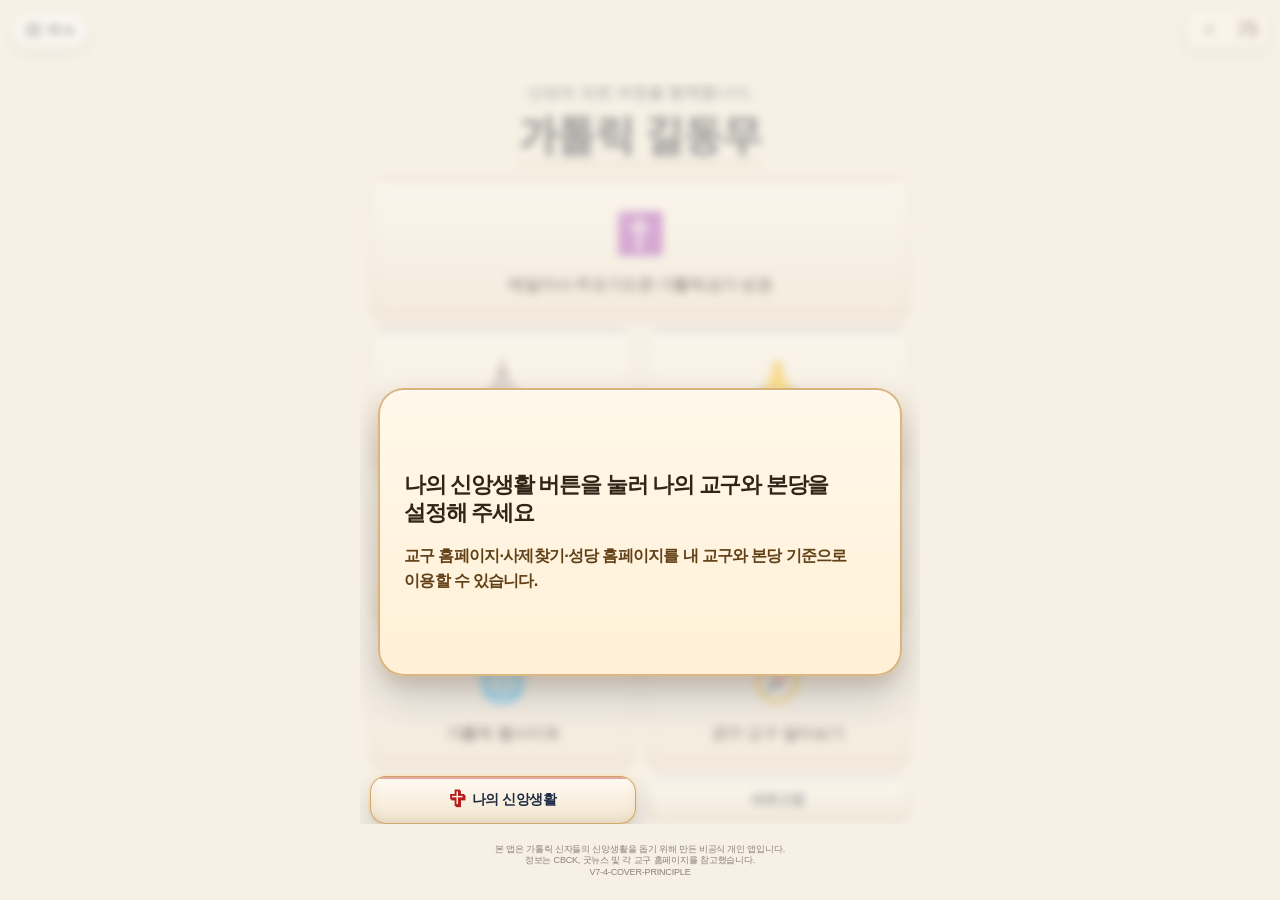
==== commit 43381eb0: "Add files via upload" ====
--- a/index.html
+++ b/index.html
@@ -51,7 +51,7 @@
     document.documentElement.classList.add('ios-device');
   }
   // iPhone/iPad에서만 iOS 전용 화면 보정을 적용한다.
-  // V7-3-BACK-EXIT-GUARD: 키보드가 올라온 동안에는 화면 등급을 다시 바꾸지 않는다.
+  // V7-4-COVER-PRINCIPLE: 키보드가 올라온 동안에는 화면 등급을 다시 바꾸지 않는다.
   function applyAndroidScreenClass(){
     var root = document.documentElement;
     if(!root || !root.classList) return;
@@ -502,38 +502,38 @@
 <meta name="application-name" content="가톨릭길동무">
 <meta name="mobile-web-app-capable" content="yes">
 <meta name="theme-color" content="#f5f0e8">
-<link rel="manifest" href="manifest.json?v=V7-3-BACK-EXIT-GUARD">
-<link rel="apple-touch-icon" sizes="180x180" href="icon-512x512.png?v=V7-3-BACK-EXIT-GUARD">
-<link rel="apple-touch-icon-precomposed" sizes="180x180" href="icon-512x512.png?v=V7-3-BACK-EXIT-GUARD">
+<link rel="manifest" href="manifest.json?v=V7-4-COVER-PRINCIPLE">
+<link rel="apple-touch-icon" sizes="180x180" href="icon-512x512.png?v=V7-4-COVER-PRINCIPLE">
+<link rel="apple-touch-icon-precomposed" sizes="180x180" href="icon-512x512.png?v=V7-4-COVER-PRINCIPLE">
 <meta name="format-detection" content="telephone=no">
 <meta name="description" content="가톨릭길동무 - 가톨릭 신앙생활 종합 앱">
 <meta property="og:type" content="website">
 <meta property="og:site_name" content="가톨릭길동무">
 <meta property="og:title" content="가톨릭길동무">
 <meta property="og:description" content="성지 · 성당 · 기도문 · 순례길 · 가톨릭 웹사이트 안내">
-<meta property="og:image" content="icon-512x512.png?v=V7-3-BACK-EXIT-GUARD">
+<meta property="og:image" content="icon-512x512.png?v=V7-4-COVER-PRINCIPLE">
 <meta property="og:image:width" content="512">
 <meta property="og:image:height" content="512">
 <meta name="twitter:card" content="summary">
 <meta name="twitter:title" content="가톨릭길동무">
 <meta name="twitter:description" content="성지 · 성당 · 기도문 · 순례길 · 가톨릭 웹사이트 안내">
-<meta name="twitter:image" content="icon-512x512.png?v=V7-3-BACK-EXIT-GUARD">
+<meta name="twitter:image" content="icon-512x512.png?v=V7-4-COVER-PRINCIPLE">
 <title>가톨릭길동무</title>
-<link rel="icon" type="image/png" sizes="192x192" href="icon-192x192.png?v=V7-3-BACK-EXIT-GUARD">
+<link rel="icon" type="image/png" sizes="192x192" href="icon-192x192.png?v=V7-4-COVER-PRINCIPLE">
 <link rel="preconnect" href="https://fonts.googleapis.com">
 <link rel="stylesheet" href="https://cdnjs.cloudflare.com/ajax/libs/font-awesome/6.4.0/css/all.min.css">
 <link href="https://fonts.googleapis.com/css2?family=Noto+Sans+KR:wght@400;500;600;700&display=swap" rel="stylesheet">
 
 <style id="oai-initial-bg">html,body{margin:0;width:100%;height:100%;min-height:100%;background:#f5f0e8;overflow:hidden;color-scheme:light;}#cover{background:#f5f0e8;min-height:100%;}#app{background:#f8f6f2;display:none;}</style>
-<link rel="stylesheet" href="style.css?v=V7-3-BACK-EXIT-GUARD">
-<link rel="stylesheet" href="css/module-common.css?v=V7-3-BACK-EXIT-GUARD">
-<link rel="stylesheet" href="css/prayer.css?v=V7-3-BACK-EXIT-GUARD">
-<link rel="stylesheet" href="css/web.css?v=V7-3-BACK-EXIT-GUARD">
-<link rel="stylesheet" href="css/pilgrimage.css?v=V7-3-BACK-EXIT-GUARD">
-<link rel="stylesheet" href="css/overlays.css?v=V7-3-BACK-EXIT-GUARD">
-<link rel="stylesheet" href="css/cover-modals.css?v=V7-3-BACK-EXIT-GUARD">
-<link rel="stylesheet" href="css/myfaith.css?v=V7-3-BACK-EXIT-GUARD">
-<link rel="stylesheet" href="css/my-diocese.css?v=V7-3-BACK-EXIT-GUARD">
+<link rel="stylesheet" href="style.css?v=V7-4-COVER-PRINCIPLE">
+<link rel="stylesheet" href="css/module-common.css?v=V7-4-COVER-PRINCIPLE">
+<link rel="stylesheet" href="css/prayer.css?v=V7-4-COVER-PRINCIPLE">
+<link rel="stylesheet" href="css/web.css?v=V7-4-COVER-PRINCIPLE">
+<link rel="stylesheet" href="css/pilgrimage.css?v=V7-4-COVER-PRINCIPLE">
+<link rel="stylesheet" href="css/overlays.css?v=V7-4-COVER-PRINCIPLE">
+<link rel="stylesheet" href="css/cover-modals.css?v=V7-4-COVER-PRINCIPLE">
+<link rel="stylesheet" href="css/myfaith.css?v=V7-4-COVER-PRINCIPLE">
+<link rel="stylesheet" href="css/my-diocese.css?v=V7-4-COVER-PRINCIPLE">
 </head>
 <body>
 <div id="missa-view" role="dialog" aria-modal="true" aria-label="매일미사">
@@ -704,7 +704,7 @@
 <div id="cover-bottom-note" aria-label="앱 안내문구">
   본 앱은 가톨릭 신자들의 신앙생활을 돕기 위해 만든 비공식 개인 앱입니다.<br>
   정보는 CBCK, 굿뉴스 및 각 교구 홈페이지를 참고했습니다.<br>
-  <span id="cover-version-label">V7-3-BACK-EXIT-GUARD</span>
+  <span id="cover-version-label">V7-4-COVER-PRINCIPLE</span>
 </div>
 
 <div id="my-diocese-modal" class="my-diocese-modal" aria-hidden="true">
@@ -737,30 +737,30 @@
         <div class="ios-safari-step">
           <b>1</b>
           <span>카카오톡 하단 버튼 4개 중 <strong>오른쪽 끝 버튼</strong>을 누르세요.</span>
-          <img data-src="ios-install-step1-kakao-bottom-buttons.png?v=V7-3-BACK-EXIT-GUARD" alt="카카오톡 오른쪽 아래 버튼 모양" width="945" height="248" loading="lazy" decoding="async">
+          <img data-src="ios-install-step1-kakao-bottom-buttons.png?v=V7-4-COVER-PRINCIPLE" alt="카카오톡 오른쪽 아래 버튼 모양" width="945" height="248" loading="lazy" decoding="async">
         </div>
         <div class="ios-safari-step">
           <b>2</b>
           <span>공유 화면에서 <strong>Safari로 열기</strong>를 누르세요.</span>
-          <img data-src="ios-install-step2-safari-open.png?v=V7-3-BACK-EXIT-GUARD" alt="Safari로 열기 버튼" width="880" height="755" loading="lazy" decoding="async" fetchpriority="low">
+          <img data-src="ios-install-step2-safari-open.png?v=V7-4-COVER-PRINCIPLE" alt="Safari로 열기 버튼" width="880" height="755" loading="lazy" decoding="async" fetchpriority="low">
         </div>
         <div class="ios-safari-step">
           <b>3</b>
           <span>Safari로 열린 뒤, 화면 <strong>오른쪽 아래 ··· 버튼</strong>을 누르세요.</span>
           <div class="ios-safari-shot ios-safari-shot-more">
-            <img data-src="KakaoTalk_20260514_134255658_04.jpg?v=V7-3-BACK-EXIT-GUARD" alt="Safari 오른쪽 아래 더보기 버튼" width="960" height="307" loading="lazy" decoding="async">
+            <img data-src="KakaoTalk_20260514_134255658_04.jpg?v=V7-4-COVER-PRINCIPLE" alt="Safari 오른쪽 아래 더보기 버튼" width="960" height="307" loading="lazy" decoding="async">
             <i class="ios-gold-highlight" aria-hidden="true"></i>
           </div>
         </div>
         <div class="ios-safari-step">
           <b>4</b>
           <span>열린 메뉴에서 <strong>공유</strong>를 누르세요.</span>
-          <img data-src="ios-install-step3-share-menu.png?v=V7-3-BACK-EXIT-GUARD" alt="Safari 공유 버튼" width="750" height="580" loading="lazy" decoding="async" fetchpriority="low">
+          <img data-src="ios-install-step3-share-menu.png?v=V7-4-COVER-PRINCIPLE" alt="Safari 공유 버튼" width="750" height="580" loading="lazy" decoding="async" fetchpriority="low">
         </div>
         <div class="ios-safari-step">
           <b>5</b>
           <span>목록을 아래로 내려 <strong>홈 화면에 추가</strong>를 누르세요.</span>
-          <img data-src="ios-install-step4-home-screen.png?v=V7-3-BACK-EXIT-GUARD" alt="홈 화면에 추가 버튼" width="865" height="750" loading="lazy" decoding="async" fetchpriority="low">
+          <img data-src="ios-install-step4-home-screen.png?v=V7-4-COVER-PRINCIPLE" alt="홈 화면에 추가 버튼" width="865" height="750" loading="lazy" decoding="async" fetchpriority="low">
         </div>
       </div>
     </div>
@@ -860,7 +860,7 @@
         <span class="cover-menu-icon">📘</span>
         <span class="cover-menu-text">주요기능</span>
       </button>
-      <a id="cover-menu-privacy-link" class="cover-menu-item" href="privacy.html?v=V7-3-BACK-EXIT-GUARD">
+      <a id="cover-menu-privacy-link" class="cover-menu-item" href="privacy.html?v=V7-4-COVER-PRINCIPLE">
         <span class="cover-menu-icon">🛡</span>
         <span class="cover-menu-text">개인정보처리방침</span>
       </a>
@@ -872,9 +872,9 @@
   </div>
 </div>
 
-<script src="js/myfaith.js?v=V7-3-BACK-EXIT-GUARD"></script>
-<script src="app.js?v=V7-3-BACK-EXIT-GUARD"></script>
-<script src="js/cover-common.js?v=V7-3-BACK-EXIT-GUARD"></script>
+<script src="js/myfaith.js?v=V7-4-COVER-PRINCIPLE"></script>
+<script src="app.js?v=V7-4-COVER-PRINCIPLE"></script>
+<script src="js/cover-common.js?v=V7-4-COVER-PRINCIPLE"></script>
 <div id="oai-category-entry-veil" aria-hidden="true"></div>
 <div id="app"><div id="tabbar"><button id="tab-btn-nearby" class="tab-btn" data-tab="nearby"><span class="tab-icon">📍</span><span id="tab-nearby-lbl">내주변</span></button><button id="tab-btn-list" class="tab-btn" data-tab="list"><span class="tab-icon">📋</span><span id="tab-list-lbl">목록</span></button><button id="tab-btn-region" class="tab-btn" data-tab="region"><span class="tab-icon">🔍</span>지역검색
     </button><button id="tab-btn-route" class="tab-btn" data-tab="route"><span class="tab-icon">🧭</span>길찾기
@@ -948,20 +948,20 @@
     </div>
   </div>
 </div>
-<script src="web.js?v=V7-3-BACK-EXIT-GUARD"></script>
+<script src="web.js?v=V7-4-COVER-PRINCIPLE"></script>
 
 <div id="qna-view" role="dialog" aria-modal="true" aria-label="문의·건의" class="module-view"><div class="module-bar qna"><div class="module-bar-main"><div class="module-bar-ico">✝</div><div class="module-bar-txt"><div class="module-bar-title">문의·건의</div><div class="module-bar-sub">질문, 오류, 수정요청을 남겨주세요</div></div></div><button id="qna-close-btn" class="module-close" aria-label="문의·건의 닫기">×</button></div><div class="qna-body"><div class="qna-tabs"><button id="qna-tab-write" class="qna-tab on" type="button">작성</button></div><div class="qna-list" id="qna-list"></div></div></div>
 
-<script src="js/touch-ux.js?v=V7-3-BACK-EXIT-GUARD"></script>
-<script src="js/prayer-ui.js?v=V7-3-BACK-EXIT-GUARD"></script>
-<script src="js/cover-refresh.js?v=V7-3-BACK-EXIT-GUARD"></script>
-<script src="js/app-state-guards.js?v=V7-3-BACK-EXIT-GUARD"></script>
-
-<script src="js/route-web-guards.js?v=V7-3-BACK-EXIT-GUARD"></script>
-
-<script src="js/new-back-controller.js?v=V7-3-BACK-EXIT-GUARD"></script>
-
-<script src="sw-update.js?v=V7-3-BACK-EXIT-GUARD"></script>
+<script src="js/touch-ux.js?v=V7-4-COVER-PRINCIPLE"></script>
+<script src="js/prayer-ui.js?v=V7-4-COVER-PRINCIPLE"></script>
+<script src="js/cover-refresh.js?v=V7-4-COVER-PRINCIPLE"></script>
+<script src="js/app-state-guards.js?v=V7-4-COVER-PRINCIPLE"></script>
+
+<script src="js/route-web-guards.js?v=V7-4-COVER-PRINCIPLE"></script>
+
+<script src="js/new-back-controller.js?v=V7-4-COVER-PRINCIPLE"></script>
+
+<script src="sw-update.js?v=V7-4-COVER-PRINCIPLE"></script>
 
 </body>
 </html>
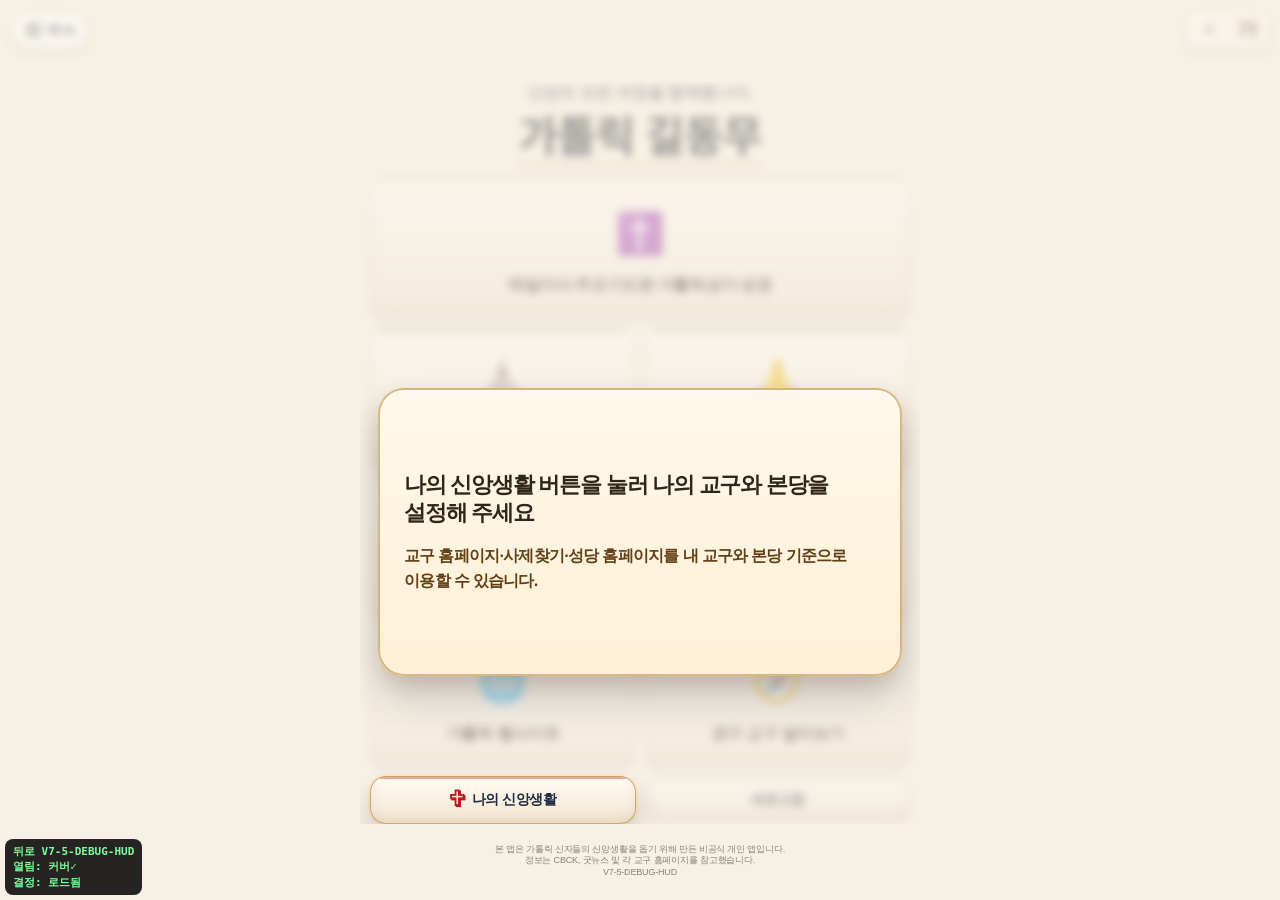
==== commit 72e7f093: "Add files via upload" ====
--- a/index.html
+++ b/index.html
@@ -51,7 +51,7 @@
     document.documentElement.classList.add('ios-device');
   }
   // iPhone/iPad에서만 iOS 전용 화면 보정을 적용한다.
-  // V7-4-COVER-PRINCIPLE: 키보드가 올라온 동안에는 화면 등급을 다시 바꾸지 않는다.
+  // V7-5-DEBUG-HUD: 키보드가 올라온 동안에는 화면 등급을 다시 바꾸지 않는다.
   function applyAndroidScreenClass(){
     var root = document.documentElement;
     if(!root || !root.classList) return;
@@ -502,38 +502,38 @@
 <meta name="application-name" content="가톨릭길동무">
 <meta name="mobile-web-app-capable" content="yes">
 <meta name="theme-color" content="#f5f0e8">
-<link rel="manifest" href="manifest.json?v=V7-4-COVER-PRINCIPLE">
-<link rel="apple-touch-icon" sizes="180x180" href="icon-512x512.png?v=V7-4-COVER-PRINCIPLE">
-<link rel="apple-touch-icon-precomposed" sizes="180x180" href="icon-512x512.png?v=V7-4-COVER-PRINCIPLE">
+<link rel="manifest" href="manifest.json?v=V7-5-DEBUG-HUD">
+<link rel="apple-touch-icon" sizes="180x180" href="icon-512x512.png?v=V7-5-DEBUG-HUD">
+<link rel="apple-touch-icon-precomposed" sizes="180x180" href="icon-512x512.png?v=V7-5-DEBUG-HUD">
 <meta name="format-detection" content="telephone=no">
 <meta name="description" content="가톨릭길동무 - 가톨릭 신앙생활 종합 앱">
 <meta property="og:type" content="website">
 <meta property="og:site_name" content="가톨릭길동무">
 <meta property="og:title" content="가톨릭길동무">
 <meta property="og:description" content="성지 · 성당 · 기도문 · 순례길 · 가톨릭 웹사이트 안내">
-<meta property="og:image" content="icon-512x512.png?v=V7-4-COVER-PRINCIPLE">
+<meta property="og:image" content="icon-512x512.png?v=V7-5-DEBUG-HUD">
 <meta property="og:image:width" content="512">
 <meta property="og:image:height" content="512">
 <meta name="twitter:card" content="summary">
 <meta name="twitter:title" content="가톨릭길동무">
 <meta name="twitter:description" content="성지 · 성당 · 기도문 · 순례길 · 가톨릭 웹사이트 안내">
-<meta name="twitter:image" content="icon-512x512.png?v=V7-4-COVER-PRINCIPLE">
+<meta name="twitter:image" content="icon-512x512.png?v=V7-5-DEBUG-HUD">
 <title>가톨릭길동무</title>
-<link rel="icon" type="image/png" sizes="192x192" href="icon-192x192.png?v=V7-4-COVER-PRINCIPLE">
+<link rel="icon" type="image/png" sizes="192x192" href="icon-192x192.png?v=V7-5-DEBUG-HUD">
 <link rel="preconnect" href="https://fonts.googleapis.com">
 <link rel="stylesheet" href="https://cdnjs.cloudflare.com/ajax/libs/font-awesome/6.4.0/css/all.min.css">
 <link href="https://fonts.googleapis.com/css2?family=Noto+Sans+KR:wght@400;500;600;700&display=swap" rel="stylesheet">
 
 <style id="oai-initial-bg">html,body{margin:0;width:100%;height:100%;min-height:100%;background:#f5f0e8;overflow:hidden;color-scheme:light;}#cover{background:#f5f0e8;min-height:100%;}#app{background:#f8f6f2;display:none;}</style>
-<link rel="stylesheet" href="style.css?v=V7-4-COVER-PRINCIPLE">
-<link rel="stylesheet" href="css/module-common.css?v=V7-4-COVER-PRINCIPLE">
-<link rel="stylesheet" href="css/prayer.css?v=V7-4-COVER-PRINCIPLE">
-<link rel="stylesheet" href="css/web.css?v=V7-4-COVER-PRINCIPLE">
-<link rel="stylesheet" href="css/pilgrimage.css?v=V7-4-COVER-PRINCIPLE">
-<link rel="stylesheet" href="css/overlays.css?v=V7-4-COVER-PRINCIPLE">
-<link rel="stylesheet" href="css/cover-modals.css?v=V7-4-COVER-PRINCIPLE">
-<link rel="stylesheet" href="css/myfaith.css?v=V7-4-COVER-PRINCIPLE">
-<link rel="stylesheet" href="css/my-diocese.css?v=V7-4-COVER-PRINCIPLE">
+<link rel="stylesheet" href="style.css?v=V7-5-DEBUG-HUD">
+<link rel="stylesheet" href="css/module-common.css?v=V7-5-DEBUG-HUD">
+<link rel="stylesheet" href="css/prayer.css?v=V7-5-DEBUG-HUD">
+<link rel="stylesheet" href="css/web.css?v=V7-5-DEBUG-HUD">
+<link rel="stylesheet" href="css/pilgrimage.css?v=V7-5-DEBUG-HUD">
+<link rel="stylesheet" href="css/overlays.css?v=V7-5-DEBUG-HUD">
+<link rel="stylesheet" href="css/cover-modals.css?v=V7-5-DEBUG-HUD">
+<link rel="stylesheet" href="css/myfaith.css?v=V7-5-DEBUG-HUD">
+<link rel="stylesheet" href="css/my-diocese.css?v=V7-5-DEBUG-HUD">
 </head>
 <body>
 <div id="missa-view" role="dialog" aria-modal="true" aria-label="매일미사">
@@ -704,7 +704,7 @@
 <div id="cover-bottom-note" aria-label="앱 안내문구">
   본 앱은 가톨릭 신자들의 신앙생활을 돕기 위해 만든 비공식 개인 앱입니다.<br>
   정보는 CBCK, 굿뉴스 및 각 교구 홈페이지를 참고했습니다.<br>
-  <span id="cover-version-label">V7-4-COVER-PRINCIPLE</span>
+  <span id="cover-version-label">V7-5-DEBUG-HUD</span>
 </div>
 
 <div id="my-diocese-modal" class="my-diocese-modal" aria-hidden="true">
@@ -737,30 +737,30 @@
         <div class="ios-safari-step">
           <b>1</b>
           <span>카카오톡 하단 버튼 4개 중 <strong>오른쪽 끝 버튼</strong>을 누르세요.</span>
-          <img data-src="ios-install-step1-kakao-bottom-buttons.png?v=V7-4-COVER-PRINCIPLE" alt="카카오톡 오른쪽 아래 버튼 모양" width="945" height="248" loading="lazy" decoding="async">
+          <img data-src="ios-install-step1-kakao-bottom-buttons.png?v=V7-5-DEBUG-HUD" alt="카카오톡 오른쪽 아래 버튼 모양" width="945" height="248" loading="lazy" decoding="async">
         </div>
         <div class="ios-safari-step">
           <b>2</b>
           <span>공유 화면에서 <strong>Safari로 열기</strong>를 누르세요.</span>
-          <img data-src="ios-install-step2-safari-open.png?v=V7-4-COVER-PRINCIPLE" alt="Safari로 열기 버튼" width="880" height="755" loading="lazy" decoding="async" fetchpriority="low">
+          <img data-src="ios-install-step2-safari-open.png?v=V7-5-DEBUG-HUD" alt="Safari로 열기 버튼" width="880" height="755" loading="lazy" decoding="async" fetchpriority="low">
         </div>
         <div class="ios-safari-step">
           <b>3</b>
           <span>Safari로 열린 뒤, 화면 <strong>오른쪽 아래 ··· 버튼</strong>을 누르세요.</span>
           <div class="ios-safari-shot ios-safari-shot-more">
-            <img data-src="KakaoTalk_20260514_134255658_04.jpg?v=V7-4-COVER-PRINCIPLE" alt="Safari 오른쪽 아래 더보기 버튼" width="960" height="307" loading="lazy" decoding="async">
+            <img data-src="KakaoTalk_20260514_134255658_04.jpg?v=V7-5-DEBUG-HUD" alt="Safari 오른쪽 아래 더보기 버튼" width="960" height="307" loading="lazy" decoding="async">
             <i class="ios-gold-highlight" aria-hidden="true"></i>
           </div>
         </div>
         <div class="ios-safari-step">
           <b>4</b>
           <span>열린 메뉴에서 <strong>공유</strong>를 누르세요.</span>
-          <img data-src="ios-install-step3-share-menu.png?v=V7-4-COVER-PRINCIPLE" alt="Safari 공유 버튼" width="750" height="580" loading="lazy" decoding="async" fetchpriority="low">
+          <img data-src="ios-install-step3-share-menu.png?v=V7-5-DEBUG-HUD" alt="Safari 공유 버튼" width="750" height="580" loading="lazy" decoding="async" fetchpriority="low">
         </div>
         <div class="ios-safari-step">
           <b>5</b>
           <span>목록을 아래로 내려 <strong>홈 화면에 추가</strong>를 누르세요.</span>
-          <img data-src="ios-install-step4-home-screen.png?v=V7-4-COVER-PRINCIPLE" alt="홈 화면에 추가 버튼" width="865" height="750" loading="lazy" decoding="async" fetchpriority="low">
+          <img data-src="ios-install-step4-home-screen.png?v=V7-5-DEBUG-HUD" alt="홈 화면에 추가 버튼" width="865" height="750" loading="lazy" decoding="async" fetchpriority="low">
         </div>
       </div>
     </div>
@@ -860,7 +860,7 @@
         <span class="cover-menu-icon">📘</span>
         <span class="cover-menu-text">주요기능</span>
       </button>
-      <a id="cover-menu-privacy-link" class="cover-menu-item" href="privacy.html?v=V7-4-COVER-PRINCIPLE">
+      <a id="cover-menu-privacy-link" class="cover-menu-item" href="privacy.html?v=V7-5-DEBUG-HUD">
         <span class="cover-menu-icon">🛡</span>
         <span class="cover-menu-text">개인정보처리방침</span>
       </a>
@@ -872,9 +872,9 @@
   </div>
 </div>
 
-<script src="js/myfaith.js?v=V7-4-COVER-PRINCIPLE"></script>
-<script src="app.js?v=V7-4-COVER-PRINCIPLE"></script>
-<script src="js/cover-common.js?v=V7-4-COVER-PRINCIPLE"></script>
+<script src="js/myfaith.js?v=V7-5-DEBUG-HUD"></script>
+<script src="app.js?v=V7-5-DEBUG-HUD"></script>
+<script src="js/cover-common.js?v=V7-5-DEBUG-HUD"></script>
 <div id="oai-category-entry-veil" aria-hidden="true"></div>
 <div id="app"><div id="tabbar"><button id="tab-btn-nearby" class="tab-btn" data-tab="nearby"><span class="tab-icon">📍</span><span id="tab-nearby-lbl">내주변</span></button><button id="tab-btn-list" class="tab-btn" data-tab="list"><span class="tab-icon">📋</span><span id="tab-list-lbl">목록</span></button><button id="tab-btn-region" class="tab-btn" data-tab="region"><span class="tab-icon">🔍</span>지역검색
     </button><button id="tab-btn-route" class="tab-btn" data-tab="route"><span class="tab-icon">🧭</span>길찾기
@@ -948,20 +948,20 @@
     </div>
   </div>
 </div>
-<script src="web.js?v=V7-4-COVER-PRINCIPLE"></script>
+<script src="web.js?v=V7-5-DEBUG-HUD"></script>
 
 <div id="qna-view" role="dialog" aria-modal="true" aria-label="문의·건의" class="module-view"><div class="module-bar qna"><div class="module-bar-main"><div class="module-bar-ico">✝</div><div class="module-bar-txt"><div class="module-bar-title">문의·건의</div><div class="module-bar-sub">질문, 오류, 수정요청을 남겨주세요</div></div></div><button id="qna-close-btn" class="module-close" aria-label="문의·건의 닫기">×</button></div><div class="qna-body"><div class="qna-tabs"><button id="qna-tab-write" class="qna-tab on" type="button">작성</button></div><div class="qna-list" id="qna-list"></div></div></div>
 
-<script src="js/touch-ux.js?v=V7-4-COVER-PRINCIPLE"></script>
-<script src="js/prayer-ui.js?v=V7-4-COVER-PRINCIPLE"></script>
-<script src="js/cover-refresh.js?v=V7-4-COVER-PRINCIPLE"></script>
-<script src="js/app-state-guards.js?v=V7-4-COVER-PRINCIPLE"></script>
-
-<script src="js/route-web-guards.js?v=V7-4-COVER-PRINCIPLE"></script>
-
-<script src="js/new-back-controller.js?v=V7-4-COVER-PRINCIPLE"></script>
-
-<script src="sw-update.js?v=V7-4-COVER-PRINCIPLE"></script>
+<script src="js/touch-ux.js?v=V7-5-DEBUG-HUD"></script>
+<script src="js/prayer-ui.js?v=V7-5-DEBUG-HUD"></script>
+<script src="js/cover-refresh.js?v=V7-5-DEBUG-HUD"></script>
+<script src="js/app-state-guards.js?v=V7-5-DEBUG-HUD"></script>
+
+<script src="js/route-web-guards.js?v=V7-5-DEBUG-HUD"></script>
+
+<script src="js/new-back-controller.js?v=V7-5-DEBUG-HUD"></script>
+
+<script src="sw-update.js?v=V7-5-DEBUG-HUD"></script>
 
 </body>
 </html>
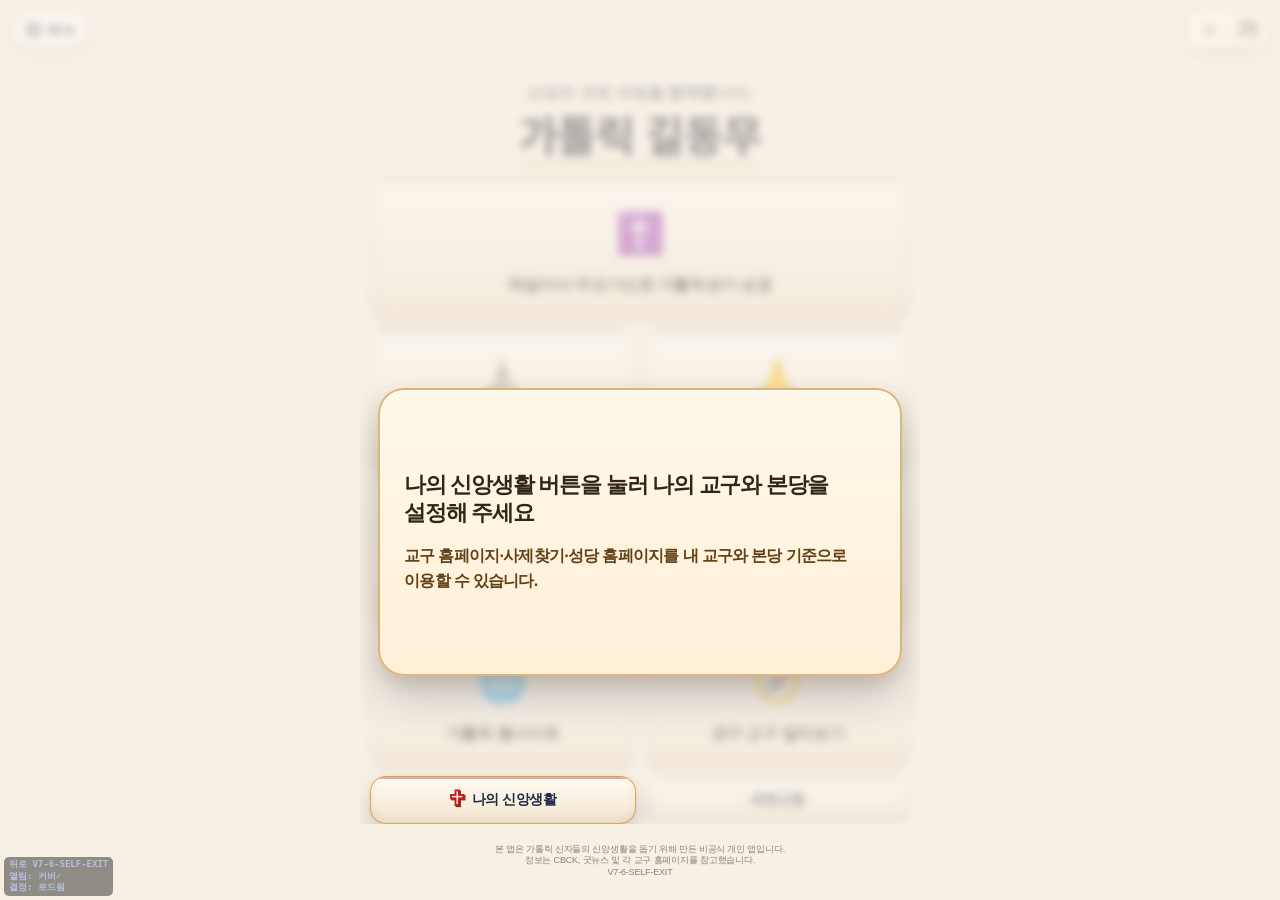
==== commit 8fcd3627: "Add files via upload" ====
--- a/index.html
+++ b/index.html
@@ -51,7 +51,7 @@
     document.documentElement.classList.add('ios-device');
   }
   // iPhone/iPad에서만 iOS 전용 화면 보정을 적용한다.
-  // V7-5-DEBUG-HUD: 키보드가 올라온 동안에는 화면 등급을 다시 바꾸지 않는다.
+  // V7-6-SELF-EXIT: 키보드가 올라온 동안에는 화면 등급을 다시 바꾸지 않는다.
   function applyAndroidScreenClass(){
     var root = document.documentElement;
     if(!root || !root.classList) return;
@@ -502,38 +502,38 @@
 <meta name="application-name" content="가톨릭길동무">
 <meta name="mobile-web-app-capable" content="yes">
 <meta name="theme-color" content="#f5f0e8">
-<link rel="manifest" href="manifest.json?v=V7-5-DEBUG-HUD">
-<link rel="apple-touch-icon" sizes="180x180" href="icon-512x512.png?v=V7-5-DEBUG-HUD">
-<link rel="apple-touch-icon-precomposed" sizes="180x180" href="icon-512x512.png?v=V7-5-DEBUG-HUD">
+<link rel="manifest" href="manifest.json?v=V7-6-SELF-EXIT">
+<link rel="apple-touch-icon" sizes="180x180" href="icon-512x512.png?v=V7-6-SELF-EXIT">
+<link rel="apple-touch-icon-precomposed" sizes="180x180" href="icon-512x512.png?v=V7-6-SELF-EXIT">
 <meta name="format-detection" content="telephone=no">
 <meta name="description" content="가톨릭길동무 - 가톨릭 신앙생활 종합 앱">
 <meta property="og:type" content="website">
 <meta property="og:site_name" content="가톨릭길동무">
 <meta property="og:title" content="가톨릭길동무">
 <meta property="og:description" content="성지 · 성당 · 기도문 · 순례길 · 가톨릭 웹사이트 안내">
-<meta property="og:image" content="icon-512x512.png?v=V7-5-DEBUG-HUD">
+<meta property="og:image" content="icon-512x512.png?v=V7-6-SELF-EXIT">
 <meta property="og:image:width" content="512">
 <meta property="og:image:height" content="512">
 <meta name="twitter:card" content="summary">
 <meta name="twitter:title" content="가톨릭길동무">
 <meta name="twitter:description" content="성지 · 성당 · 기도문 · 순례길 · 가톨릭 웹사이트 안내">
-<meta name="twitter:image" content="icon-512x512.png?v=V7-5-DEBUG-HUD">
+<meta name="twitter:image" content="icon-512x512.png?v=V7-6-SELF-EXIT">
 <title>가톨릭길동무</title>
-<link rel="icon" type="image/png" sizes="192x192" href="icon-192x192.png?v=V7-5-DEBUG-HUD">
+<link rel="icon" type="image/png" sizes="192x192" href="icon-192x192.png?v=V7-6-SELF-EXIT">
 <link rel="preconnect" href="https://fonts.googleapis.com">
 <link rel="stylesheet" href="https://cdnjs.cloudflare.com/ajax/libs/font-awesome/6.4.0/css/all.min.css">
 <link href="https://fonts.googleapis.com/css2?family=Noto+Sans+KR:wght@400;500;600;700&display=swap" rel="stylesheet">
 
 <style id="oai-initial-bg">html,body{margin:0;width:100%;height:100%;min-height:100%;background:#f5f0e8;overflow:hidden;color-scheme:light;}#cover{background:#f5f0e8;min-height:100%;}#app{background:#f8f6f2;display:none;}</style>
-<link rel="stylesheet" href="style.css?v=V7-5-DEBUG-HUD">
-<link rel="stylesheet" href="css/module-common.css?v=V7-5-DEBUG-HUD">
-<link rel="stylesheet" href="css/prayer.css?v=V7-5-DEBUG-HUD">
-<link rel="stylesheet" href="css/web.css?v=V7-5-DEBUG-HUD">
-<link rel="stylesheet" href="css/pilgrimage.css?v=V7-5-DEBUG-HUD">
-<link rel="stylesheet" href="css/overlays.css?v=V7-5-DEBUG-HUD">
-<link rel="stylesheet" href="css/cover-modals.css?v=V7-5-DEBUG-HUD">
-<link rel="stylesheet" href="css/myfaith.css?v=V7-5-DEBUG-HUD">
-<link rel="stylesheet" href="css/my-diocese.css?v=V7-5-DEBUG-HUD">
+<link rel="stylesheet" href="style.css?v=V7-6-SELF-EXIT">
+<link rel="stylesheet" href="css/module-common.css?v=V7-6-SELF-EXIT">
+<link rel="stylesheet" href="css/prayer.css?v=V7-6-SELF-EXIT">
+<link rel="stylesheet" href="css/web.css?v=V7-6-SELF-EXIT">
+<link rel="stylesheet" href="css/pilgrimage.css?v=V7-6-SELF-EXIT">
+<link rel="stylesheet" href="css/overlays.css?v=V7-6-SELF-EXIT">
+<link rel="stylesheet" href="css/cover-modals.css?v=V7-6-SELF-EXIT">
+<link rel="stylesheet" href="css/myfaith.css?v=V7-6-SELF-EXIT">
+<link rel="stylesheet" href="css/my-diocese.css?v=V7-6-SELF-EXIT">
 </head>
 <body>
 <div id="missa-view" role="dialog" aria-modal="true" aria-label="매일미사">
@@ -704,7 +704,7 @@
 <div id="cover-bottom-note" aria-label="앱 안내문구">
   본 앱은 가톨릭 신자들의 신앙생활을 돕기 위해 만든 비공식 개인 앱입니다.<br>
   정보는 CBCK, 굿뉴스 및 각 교구 홈페이지를 참고했습니다.<br>
-  <span id="cover-version-label">V7-5-DEBUG-HUD</span>
+  <span id="cover-version-label">V7-6-SELF-EXIT</span>
 </div>
 
 <div id="my-diocese-modal" class="my-diocese-modal" aria-hidden="true">
@@ -737,30 +737,30 @@
         <div class="ios-safari-step">
           <b>1</b>
           <span>카카오톡 하단 버튼 4개 중 <strong>오른쪽 끝 버튼</strong>을 누르세요.</span>
-          <img data-src="ios-install-step1-kakao-bottom-buttons.png?v=V7-5-DEBUG-HUD" alt="카카오톡 오른쪽 아래 버튼 모양" width="945" height="248" loading="lazy" decoding="async">
+          <img data-src="ios-install-step1-kakao-bottom-buttons.png?v=V7-6-SELF-EXIT" alt="카카오톡 오른쪽 아래 버튼 모양" width="945" height="248" loading="lazy" decoding="async">
         </div>
         <div class="ios-safari-step">
           <b>2</b>
           <span>공유 화면에서 <strong>Safari로 열기</strong>를 누르세요.</span>
-          <img data-src="ios-install-step2-safari-open.png?v=V7-5-DEBUG-HUD" alt="Safari로 열기 버튼" width="880" height="755" loading="lazy" decoding="async" fetchpriority="low">
+          <img data-src="ios-install-step2-safari-open.png?v=V7-6-SELF-EXIT" alt="Safari로 열기 버튼" width="880" height="755" loading="lazy" decoding="async" fetchpriority="low">
         </div>
         <div class="ios-safari-step">
           <b>3</b>
           <span>Safari로 열린 뒤, 화면 <strong>오른쪽 아래 ··· 버튼</strong>을 누르세요.</span>
           <div class="ios-safari-shot ios-safari-shot-more">
-            <img data-src="KakaoTalk_20260514_134255658_04.jpg?v=V7-5-DEBUG-HUD" alt="Safari 오른쪽 아래 더보기 버튼" width="960" height="307" loading="lazy" decoding="async">
+            <img data-src="KakaoTalk_20260514_134255658_04.jpg?v=V7-6-SELF-EXIT" alt="Safari 오른쪽 아래 더보기 버튼" width="960" height="307" loading="lazy" decoding="async">
             <i class="ios-gold-highlight" aria-hidden="true"></i>
           </div>
         </div>
         <div class="ios-safari-step">
           <b>4</b>
           <span>열린 메뉴에서 <strong>공유</strong>를 누르세요.</span>
-          <img data-src="ios-install-step3-share-menu.png?v=V7-5-DEBUG-HUD" alt="Safari 공유 버튼" width="750" height="580" loading="lazy" decoding="async" fetchpriority="low">
+          <img data-src="ios-install-step3-share-menu.png?v=V7-6-SELF-EXIT" alt="Safari 공유 버튼" width="750" height="580" loading="lazy" decoding="async" fetchpriority="low">
         </div>
         <div class="ios-safari-step">
           <b>5</b>
           <span>목록을 아래로 내려 <strong>홈 화면에 추가</strong>를 누르세요.</span>
-          <img data-src="ios-install-step4-home-screen.png?v=V7-5-DEBUG-HUD" alt="홈 화면에 추가 버튼" width="865" height="750" loading="lazy" decoding="async" fetchpriority="low">
+          <img data-src="ios-install-step4-home-screen.png?v=V7-6-SELF-EXIT" alt="홈 화면에 추가 버튼" width="865" height="750" loading="lazy" decoding="async" fetchpriority="low">
         </div>
       </div>
     </div>
@@ -860,7 +860,7 @@
         <span class="cover-menu-icon">📘</span>
         <span class="cover-menu-text">주요기능</span>
       </button>
-      <a id="cover-menu-privacy-link" class="cover-menu-item" href="privacy.html?v=V7-5-DEBUG-HUD">
+      <a id="cover-menu-privacy-link" class="cover-menu-item" href="privacy.html?v=V7-6-SELF-EXIT">
         <span class="cover-menu-icon">🛡</span>
         <span class="cover-menu-text">개인정보처리방침</span>
       </a>
@@ -872,9 +872,9 @@
   </div>
 </div>
 
-<script src="js/myfaith.js?v=V7-5-DEBUG-HUD"></script>
-<script src="app.js?v=V7-5-DEBUG-HUD"></script>
-<script src="js/cover-common.js?v=V7-5-DEBUG-HUD"></script>
+<script src="js/myfaith.js?v=V7-6-SELF-EXIT"></script>
+<script src="app.js?v=V7-6-SELF-EXIT"></script>
+<script src="js/cover-common.js?v=V7-6-SELF-EXIT"></script>
 <div id="oai-category-entry-veil" aria-hidden="true"></div>
 <div id="app"><div id="tabbar"><button id="tab-btn-nearby" class="tab-btn" data-tab="nearby"><span class="tab-icon">📍</span><span id="tab-nearby-lbl">내주변</span></button><button id="tab-btn-list" class="tab-btn" data-tab="list"><span class="tab-icon">📋</span><span id="tab-list-lbl">목록</span></button><button id="tab-btn-region" class="tab-btn" data-tab="region"><span class="tab-icon">🔍</span>지역검색
     </button><button id="tab-btn-route" class="tab-btn" data-tab="route"><span class="tab-icon">🧭</span>길찾기
@@ -948,20 +948,20 @@
     </div>
   </div>
 </div>
-<script src="web.js?v=V7-5-DEBUG-HUD"></script>
+<script src="web.js?v=V7-6-SELF-EXIT"></script>
 
 <div id="qna-view" role="dialog" aria-modal="true" aria-label="문의·건의" class="module-view"><div class="module-bar qna"><div class="module-bar-main"><div class="module-bar-ico">✝</div><div class="module-bar-txt"><div class="module-bar-title">문의·건의</div><div class="module-bar-sub">질문, 오류, 수정요청을 남겨주세요</div></div></div><button id="qna-close-btn" class="module-close" aria-label="문의·건의 닫기">×</button></div><div class="qna-body"><div class="qna-tabs"><button id="qna-tab-write" class="qna-tab on" type="button">작성</button></div><div class="qna-list" id="qna-list"></div></div></div>
 
-<script src="js/touch-ux.js?v=V7-5-DEBUG-HUD"></script>
-<script src="js/prayer-ui.js?v=V7-5-DEBUG-HUD"></script>
-<script src="js/cover-refresh.js?v=V7-5-DEBUG-HUD"></script>
-<script src="js/app-state-guards.js?v=V7-5-DEBUG-HUD"></script>
-
-<script src="js/route-web-guards.js?v=V7-5-DEBUG-HUD"></script>
-
-<script src="js/new-back-controller.js?v=V7-5-DEBUG-HUD"></script>
-
-<script src="sw-update.js?v=V7-5-DEBUG-HUD"></script>
+<script src="js/touch-ux.js?v=V7-6-SELF-EXIT"></script>
+<script src="js/prayer-ui.js?v=V7-6-SELF-EXIT"></script>
+<script src="js/cover-refresh.js?v=V7-6-SELF-EXIT"></script>
+<script src="js/app-state-guards.js?v=V7-6-SELF-EXIT"></script>
+
+<script src="js/route-web-guards.js?v=V7-6-SELF-EXIT"></script>
+
+<script src="js/new-back-controller.js?v=V7-6-SELF-EXIT"></script>
+
+<script src="sw-update.js?v=V7-6-SELF-EXIT"></script>
 
 </body>
 </html>
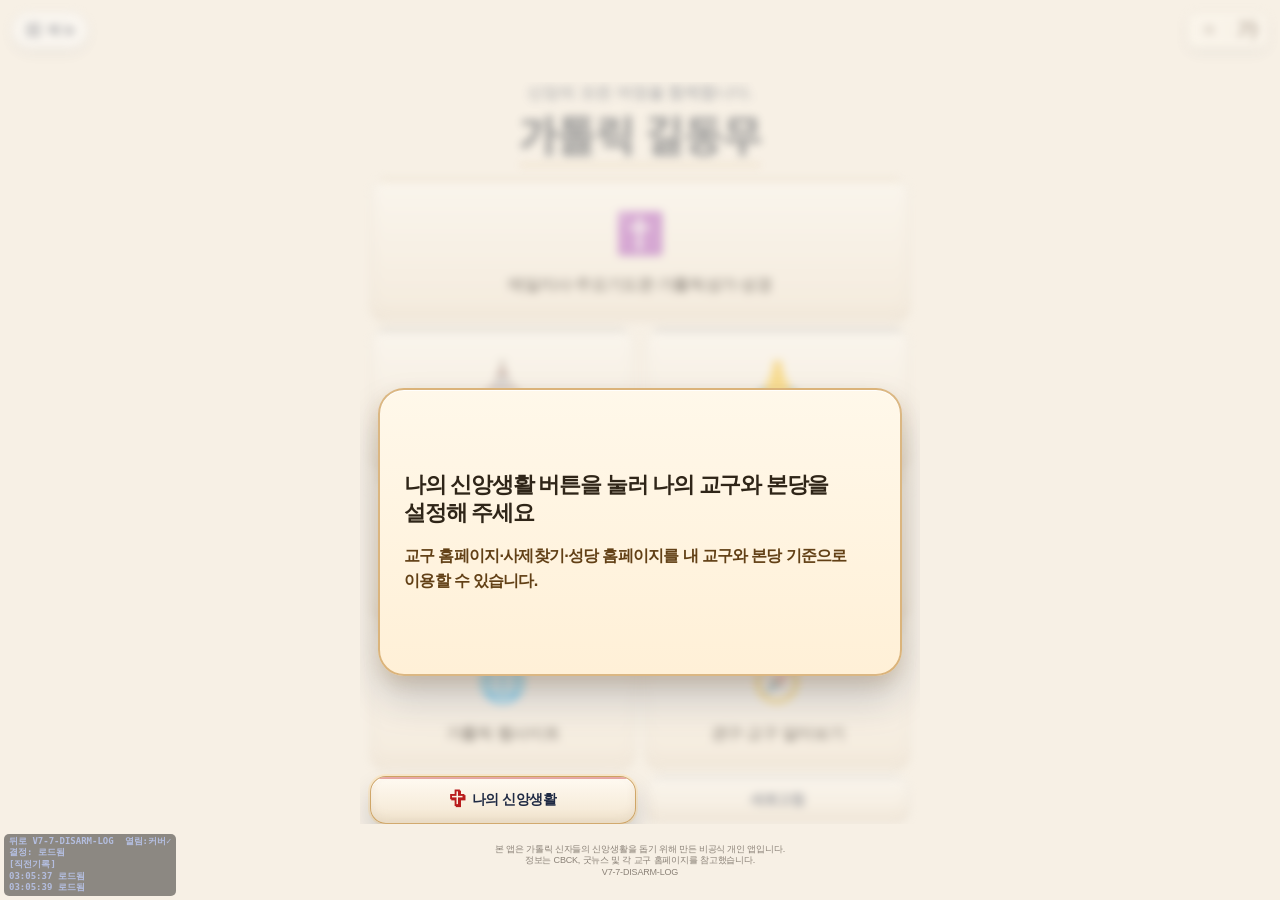
==== commit 93be50a4: "Add files via upload" ====
--- a/index.html
+++ b/index.html
@@ -51,7 +51,7 @@
     document.documentElement.classList.add('ios-device');
   }
   // iPhone/iPad에서만 iOS 전용 화면 보정을 적용한다.
-  // V7-6-SELF-EXIT: 키보드가 올라온 동안에는 화면 등급을 다시 바꾸지 않는다.
+  // V7-7-DISARM-LOG: 키보드가 올라온 동안에는 화면 등급을 다시 바꾸지 않는다.
   function applyAndroidScreenClass(){
     var root = document.documentElement;
     if(!root || !root.classList) return;
@@ -502,38 +502,38 @@
 <meta name="application-name" content="가톨릭길동무">
 <meta name="mobile-web-app-capable" content="yes">
 <meta name="theme-color" content="#f5f0e8">
-<link rel="manifest" href="manifest.json?v=V7-6-SELF-EXIT">
-<link rel="apple-touch-icon" sizes="180x180" href="icon-512x512.png?v=V7-6-SELF-EXIT">
-<link rel="apple-touch-icon-precomposed" sizes="180x180" href="icon-512x512.png?v=V7-6-SELF-EXIT">
+<link rel="manifest" href="manifest.json?v=V7-7-DISARM-LOG">
+<link rel="apple-touch-icon" sizes="180x180" href="icon-512x512.png?v=V7-7-DISARM-LOG">
+<link rel="apple-touch-icon-precomposed" sizes="180x180" href="icon-512x512.png?v=V7-7-DISARM-LOG">
 <meta name="format-detection" content="telephone=no">
 <meta name="description" content="가톨릭길동무 - 가톨릭 신앙생활 종합 앱">
 <meta property="og:type" content="website">
 <meta property="og:site_name" content="가톨릭길동무">
 <meta property="og:title" content="가톨릭길동무">
 <meta property="og:description" content="성지 · 성당 · 기도문 · 순례길 · 가톨릭 웹사이트 안내">
-<meta property="og:image" content="icon-512x512.png?v=V7-6-SELF-EXIT">
+<meta property="og:image" content="icon-512x512.png?v=V7-7-DISARM-LOG">
 <meta property="og:image:width" content="512">
 <meta property="og:image:height" content="512">
 <meta name="twitter:card" content="summary">
 <meta name="twitter:title" content="가톨릭길동무">
 <meta name="twitter:description" content="성지 · 성당 · 기도문 · 순례길 · 가톨릭 웹사이트 안내">
-<meta name="twitter:image" content="icon-512x512.png?v=V7-6-SELF-EXIT">
+<meta name="twitter:image" content="icon-512x512.png?v=V7-7-DISARM-LOG">
 <title>가톨릭길동무</title>
-<link rel="icon" type="image/png" sizes="192x192" href="icon-192x192.png?v=V7-6-SELF-EXIT">
+<link rel="icon" type="image/png" sizes="192x192" href="icon-192x192.png?v=V7-7-DISARM-LOG">
 <link rel="preconnect" href="https://fonts.googleapis.com">
 <link rel="stylesheet" href="https://cdnjs.cloudflare.com/ajax/libs/font-awesome/6.4.0/css/all.min.css">
 <link href="https://fonts.googleapis.com/css2?family=Noto+Sans+KR:wght@400;500;600;700&display=swap" rel="stylesheet">
 
 <style id="oai-initial-bg">html,body{margin:0;width:100%;height:100%;min-height:100%;background:#f5f0e8;overflow:hidden;color-scheme:light;}#cover{background:#f5f0e8;min-height:100%;}#app{background:#f8f6f2;display:none;}</style>
-<link rel="stylesheet" href="style.css?v=V7-6-SELF-EXIT">
-<link rel="stylesheet" href="css/module-common.css?v=V7-6-SELF-EXIT">
-<link rel="stylesheet" href="css/prayer.css?v=V7-6-SELF-EXIT">
-<link rel="stylesheet" href="css/web.css?v=V7-6-SELF-EXIT">
-<link rel="stylesheet" href="css/pilgrimage.css?v=V7-6-SELF-EXIT">
-<link rel="stylesheet" href="css/overlays.css?v=V7-6-SELF-EXIT">
-<link rel="stylesheet" href="css/cover-modals.css?v=V7-6-SELF-EXIT">
-<link rel="stylesheet" href="css/myfaith.css?v=V7-6-SELF-EXIT">
-<link rel="stylesheet" href="css/my-diocese.css?v=V7-6-SELF-EXIT">
+<link rel="stylesheet" href="style.css?v=V7-7-DISARM-LOG">
+<link rel="stylesheet" href="css/module-common.css?v=V7-7-DISARM-LOG">
+<link rel="stylesheet" href="css/prayer.css?v=V7-7-DISARM-LOG">
+<link rel="stylesheet" href="css/web.css?v=V7-7-DISARM-LOG">
+<link rel="stylesheet" href="css/pilgrimage.css?v=V7-7-DISARM-LOG">
+<link rel="stylesheet" href="css/overlays.css?v=V7-7-DISARM-LOG">
+<link rel="stylesheet" href="css/cover-modals.css?v=V7-7-DISARM-LOG">
+<link rel="stylesheet" href="css/myfaith.css?v=V7-7-DISARM-LOG">
+<link rel="stylesheet" href="css/my-diocese.css?v=V7-7-DISARM-LOG">
 </head>
 <body>
 <div id="missa-view" role="dialog" aria-modal="true" aria-label="매일미사">
@@ -704,7 +704,7 @@
 <div id="cover-bottom-note" aria-label="앱 안내문구">
   본 앱은 가톨릭 신자들의 신앙생활을 돕기 위해 만든 비공식 개인 앱입니다.<br>
   정보는 CBCK, 굿뉴스 및 각 교구 홈페이지를 참고했습니다.<br>
-  <span id="cover-version-label">V7-6-SELF-EXIT</span>
+  <span id="cover-version-label">V7-7-DISARM-LOG</span>
 </div>
 
 <div id="my-diocese-modal" class="my-diocese-modal" aria-hidden="true">
@@ -737,30 +737,30 @@
         <div class="ios-safari-step">
           <b>1</b>
           <span>카카오톡 하단 버튼 4개 중 <strong>오른쪽 끝 버튼</strong>을 누르세요.</span>
-          <img data-src="ios-install-step1-kakao-bottom-buttons.png?v=V7-6-SELF-EXIT" alt="카카오톡 오른쪽 아래 버튼 모양" width="945" height="248" loading="lazy" decoding="async">
+          <img data-src="ios-install-step1-kakao-bottom-buttons.png?v=V7-7-DISARM-LOG" alt="카카오톡 오른쪽 아래 버튼 모양" width="945" height="248" loading="lazy" decoding="async">
         </div>
         <div class="ios-safari-step">
           <b>2</b>
           <span>공유 화면에서 <strong>Safari로 열기</strong>를 누르세요.</span>
-          <img data-src="ios-install-step2-safari-open.png?v=V7-6-SELF-EXIT" alt="Safari로 열기 버튼" width="880" height="755" loading="lazy" decoding="async" fetchpriority="low">
+          <img data-src="ios-install-step2-safari-open.png?v=V7-7-DISARM-LOG" alt="Safari로 열기 버튼" width="880" height="755" loading="lazy" decoding="async" fetchpriority="low">
         </div>
         <div class="ios-safari-step">
           <b>3</b>
           <span>Safari로 열린 뒤, 화면 <strong>오른쪽 아래 ··· 버튼</strong>을 누르세요.</span>
           <div class="ios-safari-shot ios-safari-shot-more">
-            <img data-src="KakaoTalk_20260514_134255658_04.jpg?v=V7-6-SELF-EXIT" alt="Safari 오른쪽 아래 더보기 버튼" width="960" height="307" loading="lazy" decoding="async">
+            <img data-src="KakaoTalk_20260514_134255658_04.jpg?v=V7-7-DISARM-LOG" alt="Safari 오른쪽 아래 더보기 버튼" width="960" height="307" loading="lazy" decoding="async">
             <i class="ios-gold-highlight" aria-hidden="true"></i>
           </div>
         </div>
         <div class="ios-safari-step">
           <b>4</b>
           <span>열린 메뉴에서 <strong>공유</strong>를 누르세요.</span>
-          <img data-src="ios-install-step3-share-menu.png?v=V7-6-SELF-EXIT" alt="Safari 공유 버튼" width="750" height="580" loading="lazy" decoding="async" fetchpriority="low">
+          <img data-src="ios-install-step3-share-menu.png?v=V7-7-DISARM-LOG" alt="Safari 공유 버튼" width="750" height="580" loading="lazy" decoding="async" fetchpriority="low">
         </div>
         <div class="ios-safari-step">
           <b>5</b>
           <span>목록을 아래로 내려 <strong>홈 화면에 추가</strong>를 누르세요.</span>
-          <img data-src="ios-install-step4-home-screen.png?v=V7-6-SELF-EXIT" alt="홈 화면에 추가 버튼" width="865" height="750" loading="lazy" decoding="async" fetchpriority="low">
+          <img data-src="ios-install-step4-home-screen.png?v=V7-7-DISARM-LOG" alt="홈 화면에 추가 버튼" width="865" height="750" loading="lazy" decoding="async" fetchpriority="low">
         </div>
       </div>
     </div>
@@ -860,7 +860,7 @@
         <span class="cover-menu-icon">📘</span>
         <span class="cover-menu-text">주요기능</span>
       </button>
-      <a id="cover-menu-privacy-link" class="cover-menu-item" href="privacy.html?v=V7-6-SELF-EXIT">
+      <a id="cover-menu-privacy-link" class="cover-menu-item" href="privacy.html?v=V7-7-DISARM-LOG">
         <span class="cover-menu-icon">🛡</span>
         <span class="cover-menu-text">개인정보처리방침</span>
       </a>
@@ -872,9 +872,9 @@
   </div>
 </div>
 
-<script src="js/myfaith.js?v=V7-6-SELF-EXIT"></script>
-<script src="app.js?v=V7-6-SELF-EXIT"></script>
-<script src="js/cover-common.js?v=V7-6-SELF-EXIT"></script>
+<script src="js/myfaith.js?v=V7-7-DISARM-LOG"></script>
+<script src="app.js?v=V7-7-DISARM-LOG"></script>
+<script src="js/cover-common.js?v=V7-7-DISARM-LOG"></script>
 <div id="oai-category-entry-veil" aria-hidden="true"></div>
 <div id="app"><div id="tabbar"><button id="tab-btn-nearby" class="tab-btn" data-tab="nearby"><span class="tab-icon">📍</span><span id="tab-nearby-lbl">내주변</span></button><button id="tab-btn-list" class="tab-btn" data-tab="list"><span class="tab-icon">📋</span><span id="tab-list-lbl">목록</span></button><button id="tab-btn-region" class="tab-btn" data-tab="region"><span class="tab-icon">🔍</span>지역검색
     </button><button id="tab-btn-route" class="tab-btn" data-tab="route"><span class="tab-icon">🧭</span>길찾기
@@ -948,20 +948,20 @@
     </div>
   </div>
 </div>
-<script src="web.js?v=V7-6-SELF-EXIT"></script>
+<script src="web.js?v=V7-7-DISARM-LOG"></script>
 
 <div id="qna-view" role="dialog" aria-modal="true" aria-label="문의·건의" class="module-view"><div class="module-bar qna"><div class="module-bar-main"><div class="module-bar-ico">✝</div><div class="module-bar-txt"><div class="module-bar-title">문의·건의</div><div class="module-bar-sub">질문, 오류, 수정요청을 남겨주세요</div></div></div><button id="qna-close-btn" class="module-close" aria-label="문의·건의 닫기">×</button></div><div class="qna-body"><div class="qna-tabs"><button id="qna-tab-write" class="qna-tab on" type="button">작성</button></div><div class="qna-list" id="qna-list"></div></div></div>
 
-<script src="js/touch-ux.js?v=V7-6-SELF-EXIT"></script>
-<script src="js/prayer-ui.js?v=V7-6-SELF-EXIT"></script>
-<script src="js/cover-refresh.js?v=V7-6-SELF-EXIT"></script>
-<script src="js/app-state-guards.js?v=V7-6-SELF-EXIT"></script>
-
-<script src="js/route-web-guards.js?v=V7-6-SELF-EXIT"></script>
-
-<script src="js/new-back-controller.js?v=V7-6-SELF-EXIT"></script>
-
-<script src="sw-update.js?v=V7-6-SELF-EXIT"></script>
+<script src="js/touch-ux.js?v=V7-7-DISARM-LOG"></script>
+<script src="js/prayer-ui.js?v=V7-7-DISARM-LOG"></script>
+<script src="js/cover-refresh.js?v=V7-7-DISARM-LOG"></script>
+<script src="js/app-state-guards.js?v=V7-7-DISARM-LOG"></script>
+
+<script src="js/route-web-guards.js?v=V7-7-DISARM-LOG"></script>
+
+<script src="js/new-back-controller.js?v=V7-7-DISARM-LOG"></script>
+
+<script src="sw-update.js?v=V7-7-DISARM-LOG"></script>
 
 </body>
 </html>
